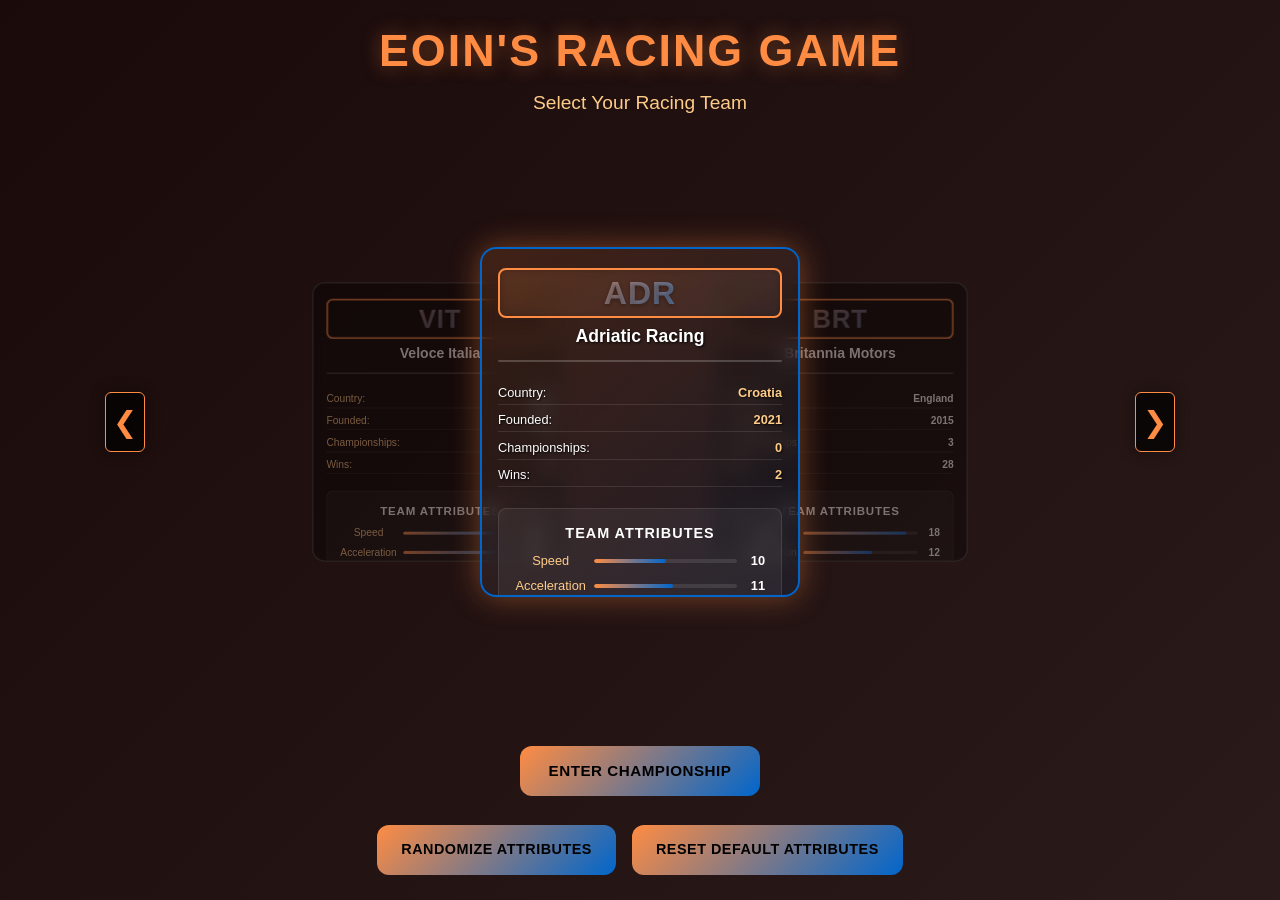
==== index.html @ 9d5aa74a "Fit time trial best-time rows inside the standings rail on desktop Co-Authored-By: Devin AI <1582432" ====
<!DOCTYPE html>
<html lang="en">
  <head>
    <meta charset="UTF-8" />
    <meta name="viewport" content="width=device-width, initial-scale=1.0, viewport-fit=cover" />
    <title>Eoin's Racing Game - Formula Style Racing Simulation</title>
    
    <!-- Primary Meta Tags -->
    <meta name="title" content="Eoin's Racing Game - Formula Style Racing Simulation">
    <meta name="description" content="Experience thrilling Formula-style racing with team selection, dynamic weather, advanced physics, and competitive AI. Race against the clock or challenge other teams in this HTML5 racing simulation.">
    <meta name="keywords" content="racing game, formula racing, html5 game, browser game, team racing, simulation, arcade racing, motorsport game, racing simulation">
    <meta name="author" content="Eoin Fitzsimons">
    <meta name="language" content="English">
    <meta name="robots" content="index, follow">
    <meta name="revisit-after" content="7 days">
    <meta name="generator" content="HTML5">
    <meta name="theme-color" content="#0a0e2e">
    <meta name="mobile-web-app-capable" content="yes">
    <meta name="apple-mobile-web-app-capable" content="yes">
    <meta name="apple-mobile-web-app-status-bar-style" content="black-translucent">
    
    <!-- Open Graph / Facebook -->
    <meta property="og:type" content="website">
    <meta property="og:url" content="https://eoinfitzsimons.github.io/Eoin-s-Racing-Game/">
    <meta property="og:title" content="Eoin's Racing Game - Formula Style Racing Simulation">
    <meta property="og:description" content="Experience thrilling Formula-style racing with team selection, dynamic weather, advanced physics, and competitive AI. Race against the clock or challenge other teams in this HTML5 racing simulation.">
    <meta property="og:image" content="https://eoinfitzsimons.github.io/Eoin-s-Racing-Game/preview.jpg">
    
    <!-- Twitter -->
    <meta property="twitter:card" content="summary_large_image">
    <meta property="twitter:url" content="https://eoinfitzsimons.github.io/Eoin-s-Racing-Game/">
    <meta property="twitter:title" content="Eoin's Racing Game - Formula Style Racing Simulation">
    <meta property="twitter:description" content="Experience thrilling Formula-style racing with team selection, dynamic weather, advanced physics, and competitive AI. Race against the clock or challenge other teams in this HTML5 racing simulation.">
    <meta property="twitter:image" content="https://eoinfitzsimons.github.io/Eoin-s-Racing-Game/preview.jpg">
    
    <!-- App/Game Info -->
    <meta name="game:category" content="Racing Simulation">
    <meta name="game:release_date" content="2025-07-08">
    <meta name="game:version" content="1.0.0">
    <meta name="game:features" content="Team Selection, Dynamic Weather, AI Opponents, Time Trial Mode, Leaderboards">
    
    <!-- Favicon -->
    <link rel="icon" href="data:image/svg+xml,%3Csvg xmlns='http://www.w3.org/2000/svg' viewBox='0 0 4 4'%3E%3Cpath fill='%23fff' d='M0 0h4v4H0z'/%3E%3Cpath d='M0 0h1v1H0zM2 0h1v1H2zM1 1h1v1H1zM3 1h1v1H3zM0 2h1v1H0zM2 2h1v1H2zM1 3h1v1H1zM3 3h1v1H3z'/%3E%3C/svg%3E">
    
    <!-- Preload and Performance -->
    <link rel="preconnect" href="https://fonts.googleapis.com">
    <link rel="preconnect" href="https://fonts.gstatic.com" crossorigin>
    <link href="https://fonts.googleapis.com/css2?family=Orbitron:wght@400;500;700&display=swap" rel="stylesheet">
    
    <style>
      * {
        margin: 0;
        padding: 0;
        box-sizing: border-box;
      }

      body {
        font-family: "Segoe UI", "Roboto", "Helvetica Neue", sans-serif;
        background: linear-gradient(
          135deg,
          var(--bg-primary, #0f0f23),
          var(--bg-secondary, #1a1a3a)
        );
        color: white;
        overflow: hidden;
      }

      :root {
        /* Default theme*/
        --primary-color: #1e41ff;
        --accent-color: #ff1801;
        --bg-primary: #0a0e2e;
        --bg-secondary: #1a1d3a;
        --text-primary: #ffffff;
        --text-secondary: #b8c5ff;
        --border-glow: rgba(30, 65, 255, 0.4);
      }

      .game-container {
        display: flex;
        flex-direction: column;
        align-items: center;
        justify-content: center;
        min-height: 100vh;
        position: relative;
      }

      #gameCanvas {
        border: 3px solid var(--primary-color);
        border-radius: 12px;
        box-shadow: 0 0 30px var(--border-glow);
        background: linear-gradient(45deg, #1a1a1a, #0d0d0d);
      }

      /* Team Selection Screen */
      .team-selection-screen {
        position: absolute;
        top: 0;
        left: 0;
        width: 100%;
        height: 100%;
        background: linear-gradient(
          135deg,
          var(--bg-primary),
          var(--bg-secondary)
        );
        display: flex;
        flex-direction: column;
        align-items: center;
        justify-content: center;
        z-index: 100;
      }

      .team-selection-title {
        font-size: 3.5rem;
        font-weight: 700;
        color: var(--primary-text-color, var(--primary-color));
        text-shadow: 0 0 20px var(--border-glow);
        margin-bottom: 1rem;
        letter-spacing: 2px;
      }

      .team-selection-subtitle {
        font-size: 1.4rem;
        color: var(--text-secondary);
        margin-bottom: 3rem;
        font-weight: 300;
      }

      .teams-grid {
        display: flex;
        align-items: center;
        justify-content: center;
        margin-bottom: 3rem;
        max-width: 1200px;
        width: 100%;
        position: relative;
        perspective: 1000px;
      }

      .team-carousel-container {
        position: relative;
        width: 100%;
        display: flex;
        align-items: center;
        justify-content: center;
      }

      .team-carousel {
        display: flex;
        align-items: center;
        justify-content: center;
        position: relative;
        width: 100%;
        height: 520px;
        max-width: 80%;
      }

      .team-card {
        background: linear-gradient(
          145deg,
          rgba(255, 255, 255, 0.05),
          rgba(255, 255, 255, 0.02)
        );
        border: 2px solid rgba(255, 255, 255, 0.1);
        border-radius: 16px;
        padding: 1.2rem 1rem;
        cursor: pointer;
        transition: all 0.5s cubic-bezier(0.4, 0, 0.2, 1);
        color: var(--text-primary, #ffffff);

        -webkit-backdrop-filter: blur(10px);
        backdrop-filter: blur(10px);
        width: 350px;
        height: 480px;
        text-align: center;
        position: absolute;
        overflow: hidden;
        transform-style: preserve-3d;
        display: flex;
        flex-direction: column;
        justify-content: space-between;
      }

      .team-card.active {
        transform: translateX(0) scale(1);
        opacity: 1;
        z-index: 3;
        border-color: var(--primary-color);
        box-shadow: 0 12px 40px rgba(0, 0, 0, 0.3),
          0 0 0 2px var(--primary-color);
        background: linear-gradient(
          145deg,
          var(--primary-color-transparent, rgba(var(--primary-color-rgb), 0.15)),
          var(--accent-color-transparent, rgba(var(--accent-color-rgb), 0.1))
        );
        color: var(--text-primary, #ffffff);
      }

      .team-card.prev {
        transform: translateX(-200px) scale(0.8);
        opacity: 0.4;
        z-index: 1;
      }

      .team-card.next {
        transform: translateX(200px) scale(0.8);
        opacity: 0.4;
        z-index: 1;
      }

      .team-card.hidden {
        transform: translateX(0) scale(0.5);
        opacity: 0;
        z-index: 0;
        pointer-events: none;
      }

      .team-card::before {
        content: "";
        position: absolute;
        top: 0;
        left: 0;
        right: 0;
        height: 4px;
        background: linear-gradient(
          90deg,
          var(--primary-color),
          var(--accent-color)
        );
        opacity: 0;
        transition: opacity 0.3s;
      }

      .team-card:hover {
        transform: translateY(-8px);
        border-color: var(--primary-color);
        box-shadow: 0 12px 40px rgba(0, 0, 0, 0.3),
          0 0 0 1px var(--primary-color);
      }

      .team-card:hover::before {
        opacity: 1;
      }

      .team-card.selected {
        border-color: var(--primary-color);
        background: linear-gradient(
          145deg,
          var(--primary-color-transparent, rgba(var(--primary-color-rgb), 0.2)),
          var(--accent-color-transparent, rgba(var(--accent-color-rgb), 0.15))
        );
        transform: translateY(-4px);
        box-shadow: 0 8px 32px rgba(0, 0, 0, 0.3);
        color: var(--text-primary, #ffffff);
      }

      .team-card.selected::before {
        opacity: 1;
      }

      .team-logo {
        font-size: 2rem;
        font-weight: 900;
        font-family: "Arial Black", "Impact", sans-serif;
        margin-bottom: 0.5rem;
        background: linear-gradient(
          135deg,
          var(--primary-color),
          var(--accent-color)
        );
        -webkit-background-clip: text;
        -webkit-text-fill-color: transparent;
        background-clip: text;
        color: transparent;
        text-shadow: 0 2px 4px rgba(0, 0, 0, 0.3);
        letter-spacing: 1px;
        border: 2px solid var(--primary-color);
        border-radius: 8px;
        padding: 0.5rem;
        background-color: rgba(255, 255, 255, 0.05);
        -webkit-backdrop-filter: blur(5px);
        backdrop-filter: blur(5px);
        position: relative;
        height: 50px;
        display: flex;
        align-items: center;
        justify-content: center;
      }

      .car-livery {
        width: 100%;
        height: 60px;
        background: linear-gradient(
          135deg,
          var(--primary-color),
          var(--accent-color)
        );
        border-radius: 8px;
        margin: 0.5rem 0;
        position: relative;
        overflow: hidden;
        border: 1px solid rgba(255, 255, 255, 0.2);
      }

      .car-livery::before {
        content: "";
        position: absolute;
        top: 20%;
        left: 10%;
        right: 10%;
        bottom: 20%;
        background: linear-gradient(
          90deg,
          rgba(255, 255, 255, 0.1) 0%,
          rgba(255, 255, 255, 0.3) 20%,
          rgba(255, 255, 255, 0.1) 40%,
          rgba(255, 255, 255, 0.3) 60%,
          rgba(255, 255, 255, 0.1) 100%
        );
        border-radius: 4px;
        animation: carShine 2s ease-in-out infinite;
      }

      @keyframes carShine {
        0%,
        100% {
          opacity: 0.7;
        }

        50% {
          opacity: 1;
        }
      }

      .team-facts {
        text-align: left;
        font-size: 0.8rem;
        line-height: 1.3;
        margin-top: 0.5rem;
        flex-grow: 1;
      }

      .team-facts .fact-row {
        display: flex;
        justify-content: space-between;
        margin: 0.3rem 0;
        padding: 0.15rem 0;
        border-bottom: 1px solid rgba(255, 255, 255, 0.1);
      }

      .team-facts .fact-label {
        color: var(--text-secondary);
        font-weight: 500;
      }

      .team-facts .fact-value {
        color: var(--text-primary);
        font-weight: 600;
      }

      .team-attributes {
        margin-top: 1rem;
        padding: 1rem;
        background: rgba(255, 255, 255, 0.05);
        border-radius: 8px;
        border: 1px solid rgba(255, 255, 255, 0.1);
      }

      .attributes-title {
        font-size: 0.9rem;
        font-weight: 600;
        color: var(--text-primary);
        margin-bottom: 0.8rem;
        text-align: center;
        text-transform: uppercase;
        letter-spacing: 1px;
      }

      .attribute-row {
        display: flex;
        justify-content: space-between;
        align-items: center;
        margin-bottom: 0.6rem;
        font-size: 0.8rem;
      }

      .attribute-name {
        color: var(--text-secondary);
        font-weight: 400;
        flex: 1;
      }

      .attribute-bar {
        flex: 2;
        height: 4px;
        background: rgba(255, 255, 255, 0.1);
        border-radius: 2px;
        margin: 0 0.5rem;
        overflow: hidden;
      }

      .attribute-fill {
        height: 100%;
        background: linear-gradient(90deg, var(--primary-color), var(--accent-color));
        border-radius: 2px;
        transition: width 0.3s ease;
      }

      .attribute-value {
        color: var(--text-primary);
        font-weight: 600;
        min-width: 20px;
        text-align: right;
      }

      .carousel-nav {
        position: relative;
        background: rgba(0, 0, 0, 0.7);
        border: 1px solid var(--primary-color);
        color: var(--primary-text-color, var(--primary-color));
        cursor: pointer;
        transition: all 0.3s;
        z-index: 50;
        font-size: 1.8rem;
        width: 40px;
        height: 60px;
        display: flex;
        align-items: center;
        justify-content: center;
        border-radius: 6px;
        box-shadow: 0 0 15px rgba(0, 0, 0, 0.3);
        margin: 0 20px;
      }

      .carousel-nav:hover {
        background: var(--primary-color);
        color: var(--bg-primary);
        transform: scale(1.1);
      }

      .carousel-nav.prev {
        border-top-left-radius: 6px;
        border-bottom-left-radius: 6px;
      }

      .carousel-nav.next {
        border-top-right-radius: 6px;
        border-bottom-right-radius: 6px;
      }

      .team-name {
        font-size: 1.1rem;
        font-weight: 600;
        margin-bottom: 0.3rem;
        color: var(--text-primary);
      }

      .team-description {
        font-size: 0.9rem;
        color: var(--text-secondary);
        font-weight: 300;
        line-height: 1.4;
      }

      .professional-btn {
        background: linear-gradient(
          135deg,
          var(--primary-color),
          var(--accent-color)
        );
        color: var(--on-gradient-text-color, white);
        border: none;
        padding: 1rem 2.5rem;
        font-size: 1.1rem;
        font-weight: 600;
        border-radius: 12px;
        cursor: pointer;
        transition: all 0.3s cubic-bezier(0.4, 0, 0.2, 1);
        letter-spacing: 0.5px;
        text-transform: uppercase;
        position: relative;
        overflow: hidden;
        margin: 1rem auto;
        display: block;
        text-align: center;
        line-height: 1.2;
        min-width: 200px;
        min-height: 50px;
        flex-shrink: 0;
        white-space: nowrap;
      }

      .professional-btn::before {
        content: "";
        position: absolute;
        top: 0;
        left: -100%;
        width: 100%;
        height: 100%;
        background: linear-gradient(
          90deg,
          transparent,
          rgba(255, 255, 255, 0.2),
          transparent
        );
        transition: left 0.5s;
      }

      .professional-btn:hover {
        transform: translateY(-2px);
        box-shadow: 0 8px 25px rgba(0, 0, 0, 0.3);
      }

      .professional-btn:hover::before {
        left: 100%;
      }

      .professional-btn:disabled {
        opacity: 0.6;
        cursor: not-allowed;
        transform: none;
      }

      .ui-overlay,
      .controls-info,
      .position-display {
        display: none;
      }

      .game-running .ui-overlay,
      .game-running .controls-info,
      .game-running .position-display {
        display: block;
      }

      /* Leaderboard is handled separately in JS */

      .ui-overlay {
        position: absolute;
        top: 20px;
        left: 20px;
        background: linear-gradient(
          145deg,
          rgba(0, 0, 0, 0.9),
          rgba(0, 0, 0, 0.8)
        );
        padding: 1.5rem;
        border-radius: 8px;
        border-left: 4px solid var(--primary-color);
        border-top: 1px solid rgba(255, 255, 255, 0.2);
        font-size: 1rem;
        z-index: 10;
        -webkit-backdrop-filter: blur(10px);
        backdrop-filter: blur(10px);
        box-shadow: 0 8px 32px rgba(0, 0, 0, 0.5);
        font-family: "Arial", "Helvetica", sans-serif;
        font-weight: 500;
      }

      .ui-item {
        margin-bottom: 0.8rem;
        display: flex;
        justify-content: space-between;
        min-width: 180px;
        align-items: center;
        padding: 0.2rem 0;
        border-bottom: 1px solid rgba(255, 255, 255, 0.1);
      }

      .ui-item:last-child {
        border-bottom: none;
      }

      .ui-item span:first-child {
        color: var(--text-secondary);
        font-weight: 400;
        text-transform: uppercase;
        font-size: 0.85rem;
        letter-spacing: 0.5px;
      }

      .ui-item span:last-child {
        color: var(--text-primary);
        font-weight: 700;
        font-size: 0.95rem;
      }

      .controls-info {
        position: absolute;
        bottom: 80px;
        left: 20px;
        background: linear-gradient(
          145deg,
          rgba(0, 0, 0, 0.9),
          rgba(0, 0, 0, 0.8)
        );
        padding: 1.5rem;
        border-radius: 8px;
        border-right: 4px solid var(--accent-color);
        border-top: 1px solid rgba(255, 255, 255, 0.2);
        font-size: 0.9rem;
        z-index: 10;
        -webkit-backdrop-filter: blur(10px);
        backdrop-filter: blur(10px);
        box-shadow: 0 8px 32px rgba(0, 0, 0, 0.5);
        font-family: "Arial", "Helvetica", sans-serif;
        font-weight: 500;
      }

      .start-screen {
        position: absolute;
        top: 0;
        left: 0;
        width: 100%;
        height: 100%;
        background: linear-gradient(
          135deg,
          var(--bg-primary),
          var(--bg-secondary)
        );
        display: flex;
        flex-direction: column;
        align-items: center;
        justify-content: flex-start;
        z-index: 100;
        padding: 1rem 2rem;
        box-sizing: border-box;
        overflow-y: auto;
      }

      .title {
        font-size: 3.5rem;
        font-weight: 700;
        color: var(--primary-text-color, var(--primary-color));
        text-shadow: 0 0 20px var(--border-glow);
        margin-bottom: 1rem;
        letter-spacing: 2px;
      }

      .start-instructions {
        background: linear-gradient(
          145deg,
          rgba(255, 255, 255, 0.05),
          rgba(255, 255, 255, 0.02)
        );
        border: 2px solid rgba(255, 255, 255, 0.1);
        border-radius: 16px;
        padding: 2rem;
        margin-top: 2rem;
        -webkit-backdrop-filter: blur(10px);
        backdrop-filter: blur(10px);
        text-align: center;
      }

      .start-instructions h3 {
        color: var(--primary-text-color, var(--primary-color));
        margin-bottom: 1rem;
        font-size: 1.3rem;
      }

      .start-instructions p {
        margin: 0.5rem 0;
        color: var(--text-secondary);
        font-size: 1rem;
      }
      
      /* Difficulty selector styles */
      .difficulty-selector {
        background: linear-gradient(
          145deg,
          rgba(255, 255, 255, 0.05),
          rgba(255, 255, 255, 0.02)
        );
        border: 2px solid rgba(255, 255, 255, 0.1);
        border-radius: 16px;
        padding: 1.5rem;
        margin-top: 1.5rem;
        -webkit-backdrop-filter: blur(10px);
        backdrop-filter: blur(10px);
        text-align: center;
        width: 90%;
        max-width: 500px;
      }
      
      .difficulty-selector h3 {
        color: var(--primary-text-color, var(--primary-color));
        margin-bottom: 1rem;
        font-size: 1.3rem;
      }
      
      .difficulty-buttons {
        display: flex;
        justify-content: space-between;
        margin-bottom: 1rem;
      }
      
      .difficulty-btn {
        flex: 1;
        padding: 0.6rem 0.5rem;
        margin: 0 0.5rem;
        background-color: rgba(255, 255, 255, 0.1);
        color: var(--text-primary);
        border: 1px solid rgba(255, 255, 255, 0.2);
        border-radius: 8px;
        cursor: pointer;
        transition: all 0.2s ease;
        font-weight: bold;
      }
      
      .difficulty-btn:hover {
        background-color: rgba(255, 255, 255, 0.15);
        border-color: var(--primary-color);
      }
      
      .difficulty-btn.active {
        background-color: var(--primary-color);
        border-color: var(--primary-color);
        box-shadow: 0 0 15px var(--border-glow);
        color: var(--on-primary-text-color, white);
      }
      
      .difficulty-description {
        color: var(--text-secondary);
        font-size: 0.9rem;
        margin-top: 0.5rem;
        min-height: 40px;
      }

      /* Weather selector styles - matches difficulty selector */
      .weather-selector {
        background: linear-gradient(
          145deg,
          rgba(255, 255, 255, 0.05),
          rgba(255, 255, 255, 0.02)
        );
        border: 2px solid rgba(255, 255, 255, 0.1);
        border-radius: 16px;
        padding: 1.5rem;
        margin-top: 1.5rem;
        -webkit-backdrop-filter: blur(10px);
        backdrop-filter: blur(10px);
        text-align: center;
        width: 90%;
        max-width: 500px;
      }

      .weather-selector h3 {
        color: var(--primary-text-color, var(--primary-color));
        margin-bottom: 1rem;
        font-size: 1.3rem;
      }

      .weather-buttons {
        display: flex;
        justify-content: space-between;
        margin-bottom: 1rem;
      }

      .weather-btn {
        flex: 1;
        padding: 0.6rem 0.5rem;
        margin: 0 0.5rem;
        background-color: rgba(255, 255, 255, 0.1);
        color: var(--text-primary);
        border: 1px solid rgba(255, 255, 255, 0.2);
        border-radius: 8px;
        cursor: pointer;
        transition: all 0.2s ease;
        font-weight: bold;
      }

      .weather-btn:hover {
        background-color: rgba(255, 255, 255, 0.15);
        border-color: var(--primary-color);
      }

      .weather-btn.active {
        background-color: var(--primary-color);
        border-color: var(--primary-color);
        box-shadow: 0 0 15px var(--border-glow);
        color: var(--on-primary-text-color, white);
      }

      /* Time Trial Mode Styles */
      .mode-selector {
        margin: 1rem 0 1.5rem 0;
        display: flex;
        justify-content: center;
        align-items: center;
      }

      .mode-buttons {
        display: flex;
        justify-content: center;
        gap: 1rem;
      }

      .mode-btn {
        padding: 0.75rem 1.5rem;
        font-size: 1rem;
        font-weight: bold;
        background-color: rgba(255, 255, 255, 0.1);
        color: var(--text-primary);
        border: 2px solid rgba(255, 255, 255, 0.3);
        border-radius: 8px;
        cursor: pointer;
        transition: all 0.3s ease;
        text-transform: uppercase;
        letter-spacing: 1px;
      }

      .mode-btn:hover {
        background-color: rgba(255, 255, 255, 0.15);
        border-color: var(--accent-color);
        transform: translateY(-2px);
      }

      .mode-btn.active {
        background-color: var(--primary-color);
        border-color: var(--primary-color);
        box-shadow: 0 0 20px var(--border-glow);
        color: var(--on-primary-text-color, white);
      }

      .time-trial-section {
        margin: 1rem 0;
        padding: 1rem;
        background-color: rgba(0, 0, 0, 0.3);
        border-radius: 8px;
        border: 1px solid rgba(255, 255, 255, 0.1);
      }

      .time-trial-section h3 {
        margin: 0 0 1rem 0;
        color: var(--accent-color);
        font-size: 1.1rem;
      }

      .time-trial-buttons {
        display: flex;
        gap: 0.5rem;
        margin-bottom: 1rem;
        justify-content: center;
        flex-wrap: wrap;
      }

      .time-trial-btn {
        padding: 0.5rem 1rem;
        font-size: 0.9rem;
        background-color: rgba(255, 255, 255, 0.1);
        color: var(--text-primary);
        border: 1px solid rgba(255, 255, 255, 0.2);
        border-radius: 6px;
        cursor: pointer;
        transition: all 0.2s ease;
        font-weight: 600;
        text-transform: uppercase;
        letter-spacing: 0.5px;
        min-width: 100px;
      }

      .time-trial-btn:hover {
        background-color: var(--accent-color);
        border-color: var(--accent-color);
        transform: translateY(-1px);
      }

      .time-trial-btn.primary {
        background: var(--primary-color);
        border-color: var(--primary-color);
        color: var(--on-primary-text-color, white);
      }

      .time-trial-btn.primary:hover {
        background: var(--accent-color);
        border-color: var(--accent-color);
      }

      .time-trial-btn.secondary {
        background: rgba(108, 117, 125, 0.8);
        border-color: #6c757d;
        color: white;
      }

      .time-trial-btn.secondary:hover {
        background: #6c757d;
        border-color: #6c757d;
      }

      .time-trial-btn.danger {
        background: #dc3545;
        border-color: #dc3545;
        color: white;
      }

      .time-trial-btn.danger:hover {
        background: #c82333;
        border-color: #c82333;
      }

      /* Responsive layout improvements for start screen */
      @media (max-height: 900px) {
        .start-screen {
          padding: 0.5rem 1.5rem;
        }
        
        .start-screen h1.title {
          font-size: 2.4rem;
          margin-bottom: 0.3rem;
        }
        
        .start-screen > p {
          margin-bottom: 0.8rem !important;
          font-size: 1.2rem;
        }
        
        .mode-selector {
          margin: 0.8rem 0 1rem 0;
        }
        
        .start-instructions,
        .difficulty-selector,
        .weather-selector,
        .time-trial-section {
          margin: 0.8rem 0;
          padding: 0.8rem;
        }
        
        .professional-btn {
          margin: 1rem auto 0.8rem auto;
          padding: 0.7rem 1.8rem;
          font-size: 0.95rem;
        }
        
        .time-trial-instructions {
          padding: 0.8rem;
          margin: 0.8rem 0;
        }
        
        .time-trial-instructions ul {
          padding-left: 1.5rem;
          margin: 0.5rem 0;
          list-style-position: inside;
        }
        
        .time-trial-instructions li {
          margin-bottom: 0.3rem;
        }
      }

      @media (max-height: 800px) {
        .start-screen h1.title {
          font-size: 2.2rem;
        }
        
        .start-screen > p {
          font-size: 1.1rem;
        }
        
        .start-instructions h3,
        .difficulty-selector h3,
        .weather-selector h3,
        .time-trial-section h3 {
          font-size: 1rem;
          margin-bottom: 0.6rem;
        }
        
        .start-instructions p {
          font-size: 0.9rem;
          margin: 0.3rem 0;
        }
        
        .time-trial-instructions {
          font-size: 0.85rem;
        }
      }

      /* Weather Description Styles */
      .weather-description {
        color: var(--text-secondary);
        font-size: 0.9rem;
        margin-top: 0.5rem;
        min-height: 40px;
      }

      .race-complete {
        position: absolute;
        top: 50%;
        left: 50%;
        transform: translate(-50%, -50%);
        background: linear-gradient(
          145deg,
          rgba(0, 0, 0, 0.95),
          rgba(0, 0, 0, 0.9)
        );
        padding: 2.5rem;
        border-radius: 20px;
        border: 3px solid var(--primary-color);
        text-align: center;
        z-index: 100;
        display: none;
        -webkit-backdrop-filter: blur(15px);
        backdrop-filter: blur(15px);
        box-shadow: 0 16px 64px rgba(0, 0, 0, 0.5);
        width: 450px;
        max-width: 90vw;
      }

      .position-display {
        position: absolute;
        top: 20px;
        right: 20px;
        background: linear-gradient(
          145deg,
          rgba(0, 0, 0, 0.9),
          rgba(0, 0, 0, 0.8)
        );
        padding: 1rem;
        border-radius: 8px;
        border-right: 4px solid var(--primary-color);
        border-top: 1px solid rgba(255, 255, 255, 0.2);
        z-index: 10;
        -webkit-backdrop-filter: blur(10px);
        backdrop-filter: blur(10px);
        box-shadow: 0 8px 32px rgba(0, 0, 0, 0.5);
        font-family: "Arial", "Helvetica", sans-serif;
        font-weight: 500;
        width: 260px;
        overflow: visible;
      }

      .position-item {
        margin: 0.6rem 0;
        font-size: 0.9rem;
        display: flex;
        align-items: center;
        padding: 0.3rem 0;
        border-bottom: 1px solid rgba(255, 255, 255, 0.1);
        height: 30px; /* Fixed height to prevent vertical growth */
        overflow: hidden;
        white-space: nowrap;
      }

      .position-item span {
        white-space: nowrap;
      }

      .position-item:last-child {
        border-bottom: none;
      }

      .player-pos {
        color: var(--primary-text-color, var(--primary-color));
        font-weight: 600;
      }

      .leaderboard {
        position: absolute;
        top: 50%;
        left: 50%;
        transform: translate(-50%, -50%);
        background: linear-gradient(
          145deg,
          rgba(0, 0, 0, 0.95),
          rgba(0, 0, 0, 0.9)
        );
        padding: 1.5rem;
        border-radius: 12px;
        border: 3px solid var(--accent-color);
        z-index: 100;
        width: 300px;
        -webkit-backdrop-filter: blur(10px);
        backdrop-filter: blur(10px);
        box-shadow: 0 8px 32px rgba(0, 0, 0, 0.5);
        font-family: "Arial", "Helvetica", sans-serif;
        font-weight: 500;
        display: none; /* Initially hidden, will be shown at end of race */
      }

      .leaderboard h3 {
        margin-bottom: 1rem;
        color: var(--primary-text-color, var(--primary-color));
        text-align: center;
        font-size: 1.2rem;
        font-weight: 600;
      }

      .leaderboard-entry {
        margin: 0.6rem 0;
        font-size: 0.85rem;
        display: flex;
        justify-content: space-between;
        padding: 0.5rem;
        border-radius: 8px;
        transition: background 0.2s;
        width: 100%;
        overflow: hidden;
        white-space: nowrap;
        height: 35px; /* Fixed height to prevent vertical growth */
      }

      .leaderboard-entry span:first-child {
        overflow: hidden;
        text-overflow: ellipsis;
        margin-right: 8px;
        flex: 1;
        max-width: 60%;
        white-space: nowrap;
      }

      .leaderboard-entry span:last-child {
        flex: 0 0 auto;
        white-space: nowrap;
      }

      .leaderboard-entry:hover {
        background: rgba(255, 255, 255, 0.05);
      }

      .current-record {
        background: var(--border-glow);
        border: 1px solid var(--primary-color);
        animation: glow 2s ease-in-out infinite alternate;
      }

      @keyframes glow {
        from {
          box-shadow: 0 0 5px var(--border-glow);
        }

        to {
          box-shadow: 0 0 15px var(--border-glow);
        }
      }

      .name-input-modal {
        position: absolute;
        top: 50%;
        left: 50%;
        transform: translate(-50%, -50%);
        background: linear-gradient(
          145deg,
          rgba(0, 0, 0, 0.95),
          rgba(0, 0, 0, 0.9)
        );
        padding: 2.5rem;
        border-radius: 20px;
        border: 3px solid var(--primary-color);
        text-align: center;
        z-index: 200;
        display: none;
        -webkit-backdrop-filter: blur(10px);
        backdrop-filter: blur(15px);
        box-shadow: 0 16px 64px rgba(0, 0, 0, 0.5);
      }

      .name-input {
        background: linear-gradient(
          145deg,
          rgba(255, 255, 255, 0.1),
          rgba(255, 255, 255, 0.05)
        );
        border: 2px solid var(--primary-color);
        color: var(--text-primary);
        padding: 1rem;
        margin: 1rem;
        border-radius: 12px;
        font-size: 1.1rem;
        text-align: center;
        -webkit-backdrop-filter: blur(10px);
        backdrop-filter: blur(10px);
        transition: all 0.3s;
      }

      .name-input:focus {
        outline: none;
        box-shadow: 0 0 20px var(--border-glow);
        border-color: var(--accent-color);
      }

      /* Professional Broadcast-Style Bottom Bar */
      .broadcast-bar {
        position: absolute;
        bottom: 0;
        left: 0;
        right: 0;
        height: 60px;
        background: linear-gradient(
          90deg,
          rgba(0, 0, 0, 0.95),
          rgba(0, 0, 0, 0.9),
          rgba(0, 0, 0, 0.95)
        );
        -webkit-backdrop-filter: blur(10px);
        backdrop-filter: blur(15px);
        border-top: 3px solid var(--primary-color);
        display: none;
        align-items: center;
        justify-content: space-between;
        padding: 0 2rem;
        z-index: 15;
        font-family: "Arial", "Helvetica", sans-serif;
        box-shadow: 0 -4px 20px rgba(0, 0, 0, 0.6);
      }

      .broadcast-section {
        display: flex;
        align-items: center;
        gap: 0.8rem;
        min-width: 120px;
      }

      .broadcast-label {
        color: var(--text-secondary);
        font-size: 0.7rem;
        font-weight: 600;
        text-transform: uppercase;
        letter-spacing: 1px;
        background: rgba(255, 255, 255, 0.1);
        padding: 0.2rem 0.6rem;
        border-radius: 4px;
        border: 1px solid rgba(255, 255, 255, 0.2);
      }

      .broadcast-value {
        color: var(--text-primary);
        font-size: 1.1rem;
        font-weight: 700;
        text-shadow: 0 1px 2px rgba(0, 0, 0, 0.5);
      }

      .broadcast-dot {
        width: 8px;
        height: 8px;
        background: #ff0000;
        border-radius: 50%;
        animation: livePulse 1.5s ease-in-out infinite;
      }

      @keyframes livePulse {
        0%,
        100% {
          opacity: 1;
          transform: scale(1);
        }

        50% {
          opacity: 0.6;
          transform: scale(1.2);
        }
      }

      /* Responsive Design and Layout Improvements */
      @media (max-width: 1600px) {
        .game-container {
          padding: 10px;
        }

        #gameCanvas {
          max-width: 90vw;
          max-height: 60vh;
          width: auto;
          height: auto;
        }

        .ui-overlay {
          top: 10px;
          left: 10px;
          font-size: 0.9rem;
          padding: 1rem;
        }

        .controls-info {
          bottom: 70px;
          left: 10px;
          font-size: 0.8rem;
          padding: 1rem;
        }

        .position-display {
          top: 10px;
          right: 10px;
          width: 200px;
        }

        .leaderboard {
          width: 350px;
        }
      }

      @media (max-width: 1400px) {
        #gameCanvas {
          width: auto;
          height: auto;
          max-width: 85vw;
          max-height: 55vh;
        }

        .title,
        .team-selection-title {
          font-size: 2.8rem;
        }

        .team-selection-subtitle {
          font-size: 1.2rem;
        }

        .team-card {
          width: 320px;
          height: 350px;
        }

        .carousel-nav {
          margin: 0 15px;
        }
      }

      @media (max-width: 1200px) {
        .game-container {
          min-height: 100vh;
          padding: 5px;
        }

        #gameCanvas {
          width: auto;
          height: auto;
          max-width: 90vw;
          max-height: 50vh;
        }

        .team-card {
          width: 280px;
          height: 320px;
          padding: 1.5rem 1rem;
        }

        .team-card.prev,
        .team-card.next {
          transform: translateX(-150px) scale(0.75);
        }

        .team-card.next {
          transform: translateX(150px) scale(0.75);
        }

        .carousel-nav {
          margin: 0 10px;
        }

        .ui-overlay,
        .controls-info,
        .position-display,
        .leaderboard {
          font-size: 0.8rem;
          padding: 0.8rem;
        }

        .broadcast-bar {
          height: 50px;
          padding: 0 1rem;
        }

        .broadcast-value {
          font-size: 1rem;
        }
      }

      /* Text contrast and readability optimizations */
      .ui-item span:first-child {
        color: var(--text-secondary);
        text-shadow: 1px 1px 2px rgba(0, 0, 0, 0.8);
      }

      .ui-item span:last-child {
        color: var(--text-primary);
        text-shadow: 1px 1px 2px rgba(0, 0, 0, 0.8);
      }

      .team-facts .fact-label {
        color: var(--text-secondary);
        text-shadow: 1px 1px 2px rgba(0, 0, 0, 0.8);
      }

      .team-facts .fact-value {
        color: var(--text-primary);
        text-shadow: 1px 1px 2px rgba(0, 0, 0, 0.8);
      }

      .team-name {
        text-shadow: 1px 1px 3px rgba(0, 0, 0, 0.9);
      }

      .broadcast-label {
        background: rgba(0, 0, 0, 0.8);
        color: var(--text-primary);
        text-shadow: 1px 1px 2px rgba(0, 0, 0, 0.9);
      }

      .broadcast-value {
        text-shadow: 2px 2px 4px rgba(0, 0, 0, 0.9);
      }

      /* Better panel backgrounds for readability */
      .ui-overlay,
      .controls-info,
      .position-display,
      .leaderboard {
        background: linear-gradient(
          145deg,
          rgba(0, 0, 0, 0.95),
          rgba(0, 0, 0, 0.9)
        );
        border: 1px solid rgba(255, 255, 255, 0.3);
      }

      .team-card {
        background: linear-gradient(
          145deg,
          rgba(0, 0, 0, 0.85),
          rgba(0, 0, 0, 0.75)
        );
        border: 2px solid rgba(255, 255, 255, 0.2);
      }

      .team-card.active {
        background: linear-gradient(
          145deg,
          rgba(0, 0, 0, 0.9),
          rgba(0, 0, 0, 0.8)
        );
        border: 2px solid var(--primary-color);
      }

      /* Very light liveries (e.g. white, yellow) tint the active card, so it needs dark text */
      .light-livery .team-card.active {
        --text-primary: #111111;
        --text-secondary: #333333;
        color: #111111;
      }

      .light-livery .team-card.active .team-logo {
        background: none;
        -webkit-text-fill-color: #111111;
        color: #111111;
      }

      /* Prevent horizontal overflow */
      body {
        overflow-x: hidden;
        max-width: 100vw;
      }

      .game-container {
        max-width: 100vw;
        overflow-x: hidden;
      }

      /* Better spacing for UI elements */
      .ui-overlay {
        min-width: 200px;
        max-width: 250px;
      }

      .controls-info {
        min-width: 180px;
        max-width: 220px;
      }

      /* HUD rails: telemetry and standings are part of the screen frame, not floating panels */
      .race-stage {
        display: flex;
        align-items: stretch;
        justify-content: center;
        max-width: 100%;
      }

      .hud-rail {
        display: none;
      }

      .game-running .hud-rail {
        display: flex;
        flex-direction: column;
        width: 240px;
        flex: 0 0 240px;
        box-sizing: border-box;
        padding: 1rem 1.1rem;
        gap: 1rem;
        background: linear-gradient(180deg, rgba(12, 12, 18, 0.98), rgba(5, 5, 9, 0.98));
        border: 3px solid var(--primary-color);
        box-shadow: 0 0 30px var(--border-glow);
        font-family: "Arial", "Helvetica", sans-serif;
        overflow: hidden;
      }

      .game-running .hud-rail-left {
        border-right: none;
        border-radius: 12px 0 0 12px;
      }

      .game-running .hud-rail-right {
        border-left: none;
        border-radius: 0 12px 12px 0;
      }

      .game-running #gameCanvas {
        border-radius: 0;
        box-shadow: none;
        max-width: calc(100vw - 520px);
        max-height: calc(100vh - 110px);
      }

      .hud-rail .ui-overlay,
      .hud-rail .controls-info,
      .hud-rail .position-display {
        position: static;
        width: auto;
        min-width: 0;
        max-width: none;
        padding: 0;
        background: none;
        border: none;
        border-radius: 0;
        box-shadow: none;
        -webkit-backdrop-filter: none;
        backdrop-filter: none;
        z-index: auto;
      }

      .hud-rail .controls-info {
        margin-top: auto;
        font-size: 0.8rem;
      }

      .hud-rail .controls-info p {
        margin: 0.25rem 0;
        color: var(--text-secondary);
      }

      .hud-rail .ui-item {
        min-width: 0;
        margin-bottom: 0.55rem;
      }

      .hud-rail .ui-item:empty {
        display: none;
      }

      .hud-rail .ui-item.speed-item {
        display: block;
        border-bottom: none;
        margin-bottom: 0.2rem;
      }

      .hud-rail .ui-item.speed-item span:first-child {
        display: block;
        font-size: 0.7rem;
        letter-spacing: 1px;
      }

      .hud-rail .ui-item.speed-item span:last-child {
        display: block;
        font-size: 2.1rem;
        line-height: 1.1;
        font-variant-numeric: tabular-nums;
        color: var(--primary-text-color, var(--primary-color));
        text-shadow: 0 0 12px var(--border-glow);
      }

      .hud-rail .position-display {
        flex: 1;
        min-height: 0;
        overflow-y: auto;
        scrollbar-width: thin;
      }

      .hud-rail .position-display > div {
        white-space: normal;
        max-width: 100%;
      }

      /* Time trial rows in the rail: shorten long names and drop the date so the time fits */
      .hud-rail .time-trial-item {
        gap: 4px;
      }

      .hud-rail .time-trial-item > span {
        flex-shrink: 0;
      }

      .hud-rail .time-trial-item .time-trial-name {
        flex: 1 1 auto;
        min-width: 0;
        overflow: hidden;
        text-overflow: ellipsis;
        white-space: nowrap;
      }

      .hud-rail .time-trial-item .time-trial-date {
        display: none;
      }

      .hud-rail .position-item[style*="center"] {
        display: block;
        height: auto;
        line-height: 1.4;
      }

      .hud-rail .position-item {
        margin: 0.15rem 0;
        height: 28px;
      }

      @media (max-width: 1200px) {
        .game-running .hud-rail {
          width: 200px;
          flex-basis: 200px;
          padding: 0.8rem;
        }

        .game-running #gameCanvas {
          max-width: calc(100vw - 440px);
        }

        /* Five standings columns share the narrower rail */
        .hud-rail .position-item {
          font-size: 0.72rem;
        }

        .hud-rail .position-item > span {
          min-width: 0;
          overflow: hidden;
          white-space: nowrap;
          text-overflow: ellipsis;
        }
      }

      /* Narrow screens (phones held upright): the rails would leave no room for the track, so the
         panels float over the canvas as they did before */
      @media (max-width: 900px) {
        .game-running .hud-rail {
          display: contents;
        }

        .game-running #gameCanvas {
          max-width: 90vw;
          max-height: 60vh;
          border-radius: 12px;
        }

        .hud-rail .ui-overlay,
        .hud-rail .position-display {
          position: absolute;
          z-index: 10;
          padding: 0.6rem;
          background: linear-gradient(145deg, rgba(0, 0, 0, 0.9), rgba(0, 0, 0, 0.8));
          border: 1px solid rgba(255, 255, 255, 0.3);
          border-radius: 8px;
        }

        .hud-rail .ui-overlay {
          top: 10px;
          left: 10px;
          max-width: 170px;
        }

        .hud-rail .position-display {
          top: 10px;
          right: 10px;
          width: 180px;
          overflow: visible;
        }

        .hud-rail .controls-info {
          display: none;
        }

        .hud-rail .ui-item.speed-item {
          display: flex;
          border-bottom: 1px solid rgba(255, 255, 255, 0.1);
          margin-bottom: 0;
        }

        .hud-rail .ui-item.speed-item span:first-child,
        .hud-rail .ui-item.speed-item span:last-child {
          display: inline;
          font-size: 0.75rem;
          line-height: inherit;
          color: var(--text-primary);
          text-shadow: none;
        }

        .hud-rail .ui-item.speed-item span:first-child {
          color: var(--text-secondary);
        }
      }

      /* Touch devices: on-screen driving controls */
      body {
        overscroll-behavior: none;
      }

      #gameCanvas {
        touch-action: none;
      }

      .touch-only {
        display: none;
      }

      .touch-device .touch-only {
        display: block;
      }

      .touch-device .keyboard-only,
      .touch-device .controls-info,
      .touch-device .broadcast-bar {
        display: none !important;
      }

      .touch-controls {
        display: none;
        position: fixed;
        inset: 0;
        z-index: 20;
        pointer-events: none;
        -webkit-user-select: none;
        user-select: none;
        -webkit-touch-callout: none;
      }

      .touch-device .game-running .touch-controls {
        display: block;
      }

      .touch-cluster {
        position: absolute;
        bottom: calc(14px + env(safe-area-inset-bottom));
        display: grid;
        gap: 10px;
      }

      .touch-steer {
        left: calc(14px + env(safe-area-inset-left));
        grid-template-columns: repeat(2, 84px);
        grid-template-rows: 84px;
      }

      .touch-pedals {
        right: calc(14px + env(safe-area-inset-right));
        grid-template-columns: 78px 84px;
        grid-template-rows: 64px 84px;
        grid-template-areas:
          "nitro throttle"
          "brake throttle";
      }

      .touch-btn {
        pointer-events: auto;
        touch-action: none;
        display: flex;
        align-items: center;
        justify-content: center;
        border-radius: 16px;
        border: 2px solid rgba(255, 255, 255, 0.4);
        background: rgba(0, 0, 0, 0.45);
        color: #ffffff;
        font: 700 0.75rem "Arial", "Helvetica", sans-serif;
        letter-spacing: 1px;
        -webkit-tap-highlight-color: transparent;
        transition: background 0.08s, transform 0.08s;
      }

      .touch-btn svg {
        width: 40px;
        height: 40px;
        fill: none;
        stroke: currentColor;
        stroke-width: 3;
        stroke-linecap: round;
        stroke-linejoin: round;
      }

      .touch-btn.pressed {
        background: rgba(255, 255, 255, 0.35);
        border-color: #ffffff;
        transform: scale(0.95);
      }

      .touch-throttle {
        grid-area: throttle;
        border-color: rgba(60, 220, 120, 0.85);
      }

      .touch-brake {
        grid-area: brake;
        border-color: rgba(255, 90, 90, 0.85);
      }

      .touch-nitro {
        grid-area: nitro;
        border-color: rgba(90, 170, 255, 0.85);
      }

      /* Landscape: prompt phones held upright to turn sideways */
      .rotate-prompt {
        display: none;
        position: fixed;
        inset: 0;
        z-index: 2000;
        flex-direction: column;
        align-items: center;
        justify-content: center;
        gap: 1rem;
        padding: 2rem;
        text-align: center;
        background: linear-gradient(135deg, var(--bg-primary), var(--bg-secondary));
        color: var(--text-primary);
      }

      .rotate-prompt h2 {
        color: var(--primary-text-color, var(--primary-color));
        font-size: 1.6rem;
        letter-spacing: 1px;
      }

      .rotate-prompt p {
        color: var(--text-secondary);
        line-height: 1.5;
      }

      .rotate-phone {
        width: 56px;
        height: 96px;
        margin-bottom: 1rem;
        border: 4px solid var(--text-primary);
        border-radius: 12px;
        animation: rotatePhone 2.4s ease-in-out infinite;
      }

      @keyframes rotatePhone {
        0%,
        25% {
          transform: rotate(0deg);
        }

        60%,
        100% {
          transform: rotate(-90deg);
        }
      }

      .rotate-dismiss {
        background: none;
        border: none;
        color: var(--text-secondary);
        text-decoration: underline;
        font-size: 0.95rem;
        padding: 0.5rem;
        cursor: pointer;
      }

      @media (orientation: portrait) and (max-width: 900px) {
        .touch-device:not(.rotate-dismissed) .rotate-prompt {
          display: flex;
        }
      }

      .landscape-btn {
        display: none;
      }

      .touch-device.fullscreen-supported .landscape-btn {
        display: inline-block;
      }

      :root:fullscreen .landscape-btn {
        display: none;
      }

      .start-screen .landscape-btn {
        margin: 0 auto 0.5rem auto;
      }

      .team-carousel {
        touch-action: pan-y;
      }

      /* Short landscape screens (phones): full-screen track with a compact HUD */
      @media (orientation: landscape) and (max-height: 540px) {
        .game-container {
          padding: 0;
          min-height: 100vh;
          min-height: 100dvh;
        }

        #gameCanvas {
          position: fixed;
          inset: 0;
          width: 100vw;
          height: 100vh;
          height: 100dvh;
          max-width: none;
          max-height: none;
          border: none;
          border-radius: 0;
          box-shadow: none;
        }

        .broadcast-bar,
        .controls-info {
          display: none !important;
        }

        .game-running .hud-rail {
          display: contents;
        }

        .game-running #gameCanvas {
          max-width: none;
          max-height: none;
        }

        .hud-rail .ui-overlay,
        .hud-rail .position-display {
          position: absolute;
          z-index: 10;
          background: linear-gradient(145deg, rgba(0, 0, 0, 0.9), rgba(0, 0, 0, 0.8));
          border: 1px solid rgba(255, 255, 255, 0.3);
        }

        .hud-rail .position-display {
          overflow: visible;
          width: 180px;
        }

        .hud-rail .ui-overlay {
          max-width: 170px;
        }

        .hud-rail .ui-item.speed-item {
          display: flex;
          border-bottom: 1px solid rgba(255, 255, 255, 0.1);
          margin-bottom: 0;
        }

        .hud-rail .ui-item.speed-item span:first-child,
        .hud-rail .ui-item.speed-item span:last-child {
          display: inline;
          font-size: 0.65rem;
          line-height: inherit;
          color: var(--text-primary);
          text-shadow: none;
        }

        .hud-rail .ui-item.speed-item span:first-child {
          color: var(--text-secondary);
        }

        .ui-overlay,
        .position-display {
          top: max(6px, env(safe-area-inset-top));
          padding: 0.35rem 0.6rem;
          font-size: 0.7rem;
          border-radius: 6px;
        }

        .ui-overlay {
          left: max(6px, env(safe-area-inset-left));
          min-width: 0;
          max-width: 170px;
        }

        .ui-overlay > div:first-child,
        .position-display > div:first-child {
          display: none;
        }

        .ui-item {
          min-width: 140px;
          margin-bottom: 0;
          padding: 0.05rem 0;
        }

        .ui-item span:first-child,
        .ui-item span:last-child {
          font-size: 0.65rem;
        }

        .position-display {
          right: max(6px, env(safe-area-inset-right));
          width: 180px;
        }

        .position-item {
          margin: 0;
          padding: 0;
          height: 18px;
          font-size: 0.68rem;
        }

        /* Time trial rows drop the date and shorten long names to fit */
        .time-trial-item {
          gap: 4px;
        }

        .time-trial-item > span {
          flex-shrink: 0;
        }

        .time-trial-item .time-trial-name {
          flex: 1 1 auto;
          min-width: 0;
          overflow: hidden;
          text-overflow: ellipsis;
        }

        .time-trial-item .time-trial-date {
          display: none !important;
        }

        /* Show the top five and the player's own row */
        .position-item:nth-child(n + 6):not(.player-pos) {
          display: none;
        }

        #ghostingIndicator {
          top: max(6px, env(safe-area-inset-top)) !important;
          padding: 3px 8px !important;
          font-size: 10px !important;
        }

        .team-selection-screen {
          justify-content: flex-start;
          overflow-y: auto;
          padding: 0.5rem 1rem 1rem;
        }

        .team-selection-title {
          font-size: 1.6rem;
          margin-bottom: 0.2rem;
        }

        .team-selection-subtitle {
          font-size: 0.9rem;
          margin-bottom: 0.4rem;
        }

        .teams-grid {
          zoom: 0.5;
          margin-bottom: 0.5rem;
        }

        .start-screen h1.title {
          font-size: 1.6rem;
        }

        .race-complete,
        .name-input-modal,
        .leaderboard {
          max-height: calc(100dvh - 16px);
          overflow-y: auto;
          padding: 1rem;
        }
      }
    </style>
  </head>

  <body>
    <div class="game-container">
      <!-- Team Selection Screen -->
      <div class="team-selection-screen" id="teamSelectionScreen">
        <h1 class="team-selection-title">EOIN'S RACING GAME</h1>
        <p class="team-selection-subtitle">Select Your Racing Team</p>

        <div class="teams-grid">
          <div class="team-carousel-container">
            <button
              class="carousel-nav prev"
              type="button"
              onclick="previousTeam()"
              onkeydown="if(event.key==='Enter'||event.key===' '){previousTeam();event.preventDefault();}"
              aria-label="Previous Team"
            >
              &#10094;
            </button>

            <div class="team-carousel">
              <!-- Croatian Team - 1 -->
              <div class="team-card active" data-team="adriatic_racing">
                <div class="team-logo">ADR</div>
                <div class="team-name">Adriatic Racing</div>
                <div class="car-livery"></div>
                <div class="team-facts">
                  <div class="fact-row">
                    <span class="fact-label">Country:</span>
                    <span class="fact-value">Croatia</span>
                  </div>
                  <div class="fact-row">
                    <span class="fact-label">Founded:</span>
                    <span class="fact-value">2021</span>
                  </div>
                  <div class="fact-row">
                    <span class="fact-label">Championships:</span>
                    <span class="fact-value">0</span>
                  </div>
                  <div class="fact-row">
                    <span class="fact-label">Wins:</span>
                    <span class="fact-value">2</span>
                  </div>
                </div>
              </div>

              <!-- English Team - 2 -->
              <div class="team-card hidden" data-team="britannia_motors">
                <div class="team-logo">BRT</div>
                <div class="team-name">Britannia Motors</div>
                <div class="car-livery"></div>
                <div class="team-facts">
                  <div class="fact-row">
                    <span class="fact-label">Country:</span>
                    <span class="fact-value">England</span>
                  </div>
                  <div class="fact-row">
                    <span class="fact-label">Founded:</span>
                    <span class="fact-value">2015</span>
                  </div>
                  <div class="fact-row">
                    <span class="fact-label">Championships:</span>
                    <span class="fact-value">3</span>
                  </div>
                  <div class="fact-row">
                    <span class="fact-label">Wins:</span>
                    <span class="fact-value">28</span>
                  </div>
                </div>
              </div>

              <!-- Chinese Team - 3 -->
              <div class="team-card hidden" data-team="celestial_motors">
                <div class="team-logo">CEM</div>
                <div class="team-name">Celestial Motors</div>
                <div class="car-livery"></div>
                <div class="team-facts">
                  <div class="fact-row">
                    <span class="fact-label">Country:</span>
                    <span class="fact-value">China</span>
                  </div>
                  <div class="fact-row">
                    <span class="fact-label">Founded:</span>
                    <span class="fact-value">2018</span>
                  </div>
                  <div class="fact-row">
                    <span class="fact-label">Championships:</span>
                    <span class="fact-value">0</span>
                  </div>
                  <div class="fact-row">
                    <span class="fact-label">Wins:</span>
                    <span class="fact-value">4</span>
                  </div>
                </div>
              </div>

              <!-- Welsh Team - 4 -->
              <div class="team-card hidden" data-team="dragon_force">
                <div class="team-logo">DFM</div>
                <div class="team-name">Dragon Force Motorsport</div>
                <div class="car-livery"></div>
                <div class="team-facts">
                  <div class="fact-row">
                    <span class="fact-label">Country:</span>
                    <span class="fact-value">Wales</span>
                  </div>
                  <div class="fact-row">
                    <span class="fact-label">Founded:</span>
                    <span class="fact-value">2016</span>
                  </div>
                  <div class="fact-row">
                    <span class="fact-label">Championships:</span>
                    <span class="fact-value">1</span>
                  </div>
                  <div class="fact-row">
                    <span class="fact-label">Wins:</span>
                    <span class="fact-value">8</span>
                  </div>
                </div>
              </div>

              <!-- Irish Team - 5 -->
              <div class="team-card hidden" data-team="emerald_isle">
                <div class="team-logo">EIR</div>
                <div class="team-name">Emerald Isle Racing</div>
                <div class="car-livery"></div>
                <div class="team-facts">
                  <div class="fact-row">
                    <span class="fact-label">Country:</span>
                    <span class="fact-value">Ireland</span>
                  </div>
                  <div class="fact-row">
                    <span class="fact-label">Founded:</span>
                    <span class="fact-value">2018</span>
                  </div>
                  <div class="fact-row">
                    <span class="fact-label">Championships:</span>
                    <span class="fact-value">2</span>
                  </div>
                  <div class="fact-row">
                    <span class="fact-label">Wins:</span>
                    <span class="fact-value">15</span>
                  </div>
                </div>
              </div>

              <!-- Scottish Team - 6 -->
              <div class="team-card hidden" data-team="highland_racing">
                <div class="team-logo">HRT</div>
                <div class="team-name">Highland Racing Team</div>
                <div class="car-livery"></div>
                <div class="team-facts">
                  <div class="fact-row">
                    <span class="fact-label">Country:</span>
                    <span class="fact-value">Scotland</span>
                  </div>
                  <div class="fact-row">
                    <span class="fact-label">Founded:</span>
                    <span class="fact-value">2020</span>
                  </div>
                  <div class="fact-row">
                    <span class="fact-label">Championships:</span>
                    <span class="fact-value">0</span>
                  </div>
                  <div class="fact-row">
                    <span class="fact-label">Wins:</span>
                    <span class="fact-value">3</span>
                  </div>
                </div>
              </div>

              <!-- Spanish Team - 7 -->
              <div class="team-card hidden" data-team="iberian_speed">
                <div class="team-logo">IBS</div>
                <div class="team-name">Iberian Speed</div>
                <div class="car-livery"></div>
                <div class="team-facts">
                  <div class="fact-row">
                    <span class="fact-label">Country:</span>
                    <span class="fact-value">Spain</span>
                  </div>
                  <div class="fact-row">
                    <span class="fact-label">Founded:</span>
                    <span class="fact-value">2019</span>
                  </div>
                  <div class="fact-row">
                    <span class="fact-label">Championships:</span>
                    <span class="fact-value">0</span>
                  </div>
                  <div class="fact-row">
                    <span class="fact-label">Wins:</span>
                    <span class="fact-value">5</span>
                  </div>
                </div>
              </div>

              <!-- German Team - 8 -->
              <div class="team-card hidden" data-team="kaiser_motorsport">
                <div class="team-logo">KMS</div>
                <div class="team-name">Kaiser Motorsport</div>
                <div class="car-livery"></div>
                <div class="team-facts">
                  <div class="fact-row">
                    <span class="fact-label">Country:</span>
                    <span class="fact-value">Germany</span>
                  </div>
                  <div class="fact-row">
                    <span class="fact-label">Founded:</span>
                    <span class="fact-value">2014</span>
                  </div>
                  <div class="fact-row">
                    <span class="fact-label">Championships:</span>
                    <span class="fact-value">4</span>
                  </div>
                  <div class="fact-row">
                    <span class="fact-label">Wins:</span>
                    <span class="fact-value">35</span>
                  </div>
                </div>
              </div>

              <!-- US Team - 9 -->
              <div class="team-card hidden" data-team="liberty_racing">
                <div class="team-logo">LBR</div>
                <div class="team-name">Liberty Racing</div>
                <div class="car-livery"></div>
                <div class="team-facts">
                  <div class="fact-row">
                    <span class="fact-label">Country:</span>
                    <span class="fact-value">USA</span>
                  </div>
                  <div class="fact-row">
                    <span class="fact-label">Founded:</span>
                    <span class="fact-value">2012</span>
                  </div>
                  <div class="fact-row">
                    <span class="fact-label">Championships:</span>
                    <span class="fact-value">1</span>
                  </div>
                  <div class="fact-row">
                    <span class="fact-label">Wins:</span>
                    <span class="fact-value">9</span>
                  </div>
                </div>
              </div>

              <!-- Indian Team - 10 -->
              <div class="team-card hidden" data-team="maharaja_motors">
                <div class="team-logo">MHJ</div>
                <div class="team-name">Maharaja Motors</div>
                <div class="car-livery"></div>
                <div class="team-facts">
                  <div class="fact-row">
                    <span class="fact-label">Country:</span>
                    <span class="fact-value">India</span>
                  </div>
                  <div class="fact-row">
                    <span class="fact-label">Founded:</span>
                    <span class="fact-value">2020</span>
                  </div>
                  <div class="fact-row">
                    <span class="fact-label">Championships:</span>
                    <span class="fact-value">0</span>
                  </div>
                  <div class="fact-row">
                    <span class="fact-label">Wins:</span>
                    <span class="fact-value">1</span>
                  </div>
                </div>
              </div>

              <!-- Japanese Team - 11 -->
              <div class="team-card hidden" data-team="rising_sun">
                <div class="team-logo">RSM</div>
                <div class="team-name">Rising Sun Motors</div>
                <div class="car-livery"></div>
                <div class="team-facts">
                  <div class="fact-row">
                    <span class="fact-label">Country:</span>
                    <span class="fact-value">Japan</span>
                  </div>
                  <div class="fact-row">
                    <span class="fact-label">Founded:</span>
                    <span class="fact-value">2016</span>
                  </div>
                  <div class="fact-row">
                    <span class="fact-label">Championships:</span>
                    <span class="fact-value">0</span>
                  </div>
                  <div class="fact-row">
                    <span class="fact-label">Wins:</span>
                    <span class="fact-value">6</span>
                  </div>
                </div>
              </div>

              <!-- Brazilian Team - 12 -->
              <div class="team-card hidden" data-team="samba_racing">
                <div class="team-logo">SRT</div>
                <div class="team-name">Samba Racing Team</div>
                <div class="car-livery"></div>
                <div class="team-facts">
                  <div class="fact-row">
                    <span class="fact-label">Country:</span>
                    <span class="fact-value">Brazil</span>
                  </div>
                  <div class="fact-row">
                    <span class="fact-label">Founded:</span>
                    <span class="fact-value">2011</span>
                  </div>
                  <div class="fact-row">
                    <span class="fact-label">Championships:</span>
                    <span class="fact-value">2</span>
                  </div>
                  <div class="fact-row">
                    <span class="fact-label">Wins:</span>
                    <span class="fact-value">22</span>
                  </div>
                </div>
              </div>

              <!-- Romanian Team - 13 -->
              <div class="team-card hidden" data-team="regina_curse">
                <div class="team-logo">RGC</div>
                <div class="team-name">Regina Curse</div>
                <div class="car-livery"></div>
                <div class="team-facts">
                  <div class="fact-row">
                    <span class="fact-label">Country:</span>
                    <span class="fact-value">Romania</span>
                  </div>
                  <div class="fact-row">
                    <span class="fact-label">Founded:</span>
                    <span class="fact-value">2022</span>
                  </div>
                  <div class="fact-row">
                    <span class="fact-label">Championships:</span>
                    <span class="fact-value">0</span>
                  </div>
                  <div class="fact-row">
                    <span class="fact-label">Wins:</span>
                    <span class="fact-value">0</span>
                  </div>
                </div>
              </div>

              <!-- French Team - 14 -->
              <div class="team-card hidden" data-team="tricolore_racing">
                <div class="team-logo">TCR</div>
                <div class="team-name">Tricolore Racing</div>
                <div class="car-livery"></div>
                <div class="team-facts">
                  <div class="fact-row">
                    <span class="fact-label">Country:</span>
                    <span class="fact-value">France</span>
                  </div>
                  <div class="fact-row">
                    <span class="fact-label">Founded:</span>
                    <span class="fact-value">2017</span>
                  </div>
                  <div class="fact-row">
                    <span class="fact-label">Championships:</span>
                    <span class="fact-value">1</span>
                  </div>
                  <div class="fact-row">
                    <span class="fact-label">Wins:</span>
                    <span class="fact-value">12</span>
                  </div>
                </div>
              </div>

              <!-- Venezuelan Team - 15 -->
              <div class="team-card hidden" data-team="velocidad_venezuela">
                <div class="team-logo">VVR</div>
                <div class="team-name">Velocidad Venezuela</div>
                <div class="car-livery"></div>
                <div class="team-facts">
                  <div class="fact-row">
                    <span class="fact-label">Country:</span>
                    <span class="fact-value">Venezuela</span>
                  </div>
                  <div class="fact-row">
                    <span class="fact-label">Founded:</span>
                    <span class="fact-value">2021</span>
                  </div>
                  <div class="fact-row">
                    <span class="fact-label">Championships:</span>
                    <span class="fact-value">0</span>
                  </div>
                  <div class="fact-row">
                    <span class="fact-label">Wins:</span>
                    <span class="fact-value">1</span>
                  </div>
                </div>
              </div>

              <!-- Italian Team - 16 -->
              <div class="team-card hidden" data-team="veloce_italia">
                <div class="team-logo">VIT</div>
                <div class="team-name">Veloce Italia</div>
                <div class="car-livery"></div>
                <div class="team-facts">
                  <div class="fact-row">
                    <span class="fact-label">Country:</span>
                    <span class="fact-value">Italy</span>
                  </div>
                  <div class="fact-row">
                    <span class="fact-label">Founded:</span>
                    <span class="fact-value">2013</span>
                  </div>
                  <div class="fact-row">
                    <span class="fact-label">Championships:</span>
                    <span class="fact-value">2</span>
                  </div>
                  <div class="fact-row">
                    <span class="fact-label">Wins:</span>
                    <span class="fact-value">18</span>
                  </div>
                </div>
              </div>
            </div>

            <button
              class="carousel-nav next"
              type="button"
              onclick="nextTeam()"
              onkeydown="if(event.key==='Enter'||event.key===' '){nextTeam();event.preventDefault();}"
              aria-label="Next Team"
              tabindex="0"
            >
              &#10095;
            </button>
          </div>
        </div>

        <button
          class="professional-btn"
          id="proceedToRaceBtn"
          onclick="proceedToRace()"
          disabled
        >
          Enter Championship
        </button>
        
        <div style="display: flex; justify-content: center; margin-top: 1rem;">
          <button
            class="professional-btn"
            style="font-size: 0.9rem; padding: 0.7rem 1.5rem; min-width: 150px; margin: 0 0.5rem;"
            onclick="randomizeTeamAttributes()"
          >
            Randomize Attributes
          </button>
          <button
            class="professional-btn"
            style="font-size: 0.9rem; padding: 0.7rem 1.5rem; min-width: 150px; margin: 0 0.5rem;"
            onclick="resetTeamAttributes()"
          >
            Reset Default Attributes
          </button>
        </div>
      </div>

      <!-- Start/Race Screen -->
      <div class="start-screen" id="startScreen" style="display: none">
        <h1 class="title">EOIN'S RACING GAME</h1>
        
        <!-- Game Mode Selector -->
        <div class="mode-selector">
          <div class="mode-buttons">
            <button class="mode-btn active" onclick="setTimeTrialMode(false)" id="raceModeBtn">Race Mode</button>
            <button class="mode-btn" onclick="setTimeTrialMode(true)" id="timeTrialModeBtn">Time Trial</button>
          </div>
        </div>
        
        <button class="professional-btn" onclick="startRace()">
          START RACE
        </button>
        <button class="mode-btn landscape-btn" type="button" onclick="enterLandscapeFullscreen()">
          Full Screen
        </button>
        <button class="mode-btn sound-toggle" type="button" onclick="toggleSound()" aria-pressed="true">
          Sound: On
        </button>

        <!-- Time Trial Controls (hidden by default) -->
        <div id="timeTrialControls" style="display: none;">
          
          <!-- Time Trial Leaderboard -->
          <div class="time-trial-leaderboard">
            <h3>Time Trial Leaderboard</h3>
            <div class="time-trial-leaderboard-list" id="timeTrialLeaderboardList">
              <div class="time-trial-entry" style="text-align: center; color: var(--text-secondary);">
                Complete a time trial to see your best times here!
              </div>
            </div>
            <div class="time-trial-buttons" style="margin-top: 1rem;">
              <button class="time-trial-btn secondary" onclick="clearTimeTrialLeaderboard()">Clear Records</button>
              <button class="time-trial-btn primary" onclick="exportTimeTrialLeaderboard()">Export Records</button>
              <button class="time-trial-btn primary" onclick="importTimeTrialLeaderboard()">Import Records</button>
            </div>
          </div>
        </div>

        <div class="start-instructions" id="raceInstructions">
          <h3>Race Instructions</h3>
          <p class="keyboard-only"><strong>Controls:</strong> WASD or Arrow Keys to drive</p>
          <p class="keyboard-only"><strong>Boost:</strong> SPACE for Nitro</p>
          <p class="touch-only"><strong>Controls:</strong> steer with the arrows on the left, throttle and brake on the right</p>
          <p class="touch-only"><strong>Boost:</strong> hold NITRO</p>
          <p id="objectiveText">
            <strong>Objective:</strong> Complete 5 laps as fast as possible!
          </p>
          <p>Beat the competition and set new lap records!</p>
        </div>
        
        <div class="difficulty-selector">
          <h3>Select Difficulty</h3>
          <div class="difficulty-buttons">
            <button class="difficulty-btn" onclick="setDifficulty('easy')" id="easyBtn">Easy</button>
            <button class="difficulty-btn active" onclick="setDifficulty('medium')" id="mediumBtn">Medium</button>
            <button class="difficulty-btn" onclick="setDifficulty('hard')" id="hardBtn">Hard</button>
          </div>
          <div class="difficulty-description" id="difficultyDescription">
            Standard race settings. AI makes occasional mistakes. Collisions enabled.
          </div>
        </div>
        
        <div class="weather-selector">
          <h3>Select Weather Conditions</h3>
          <div class="weather-buttons">
            <button class="weather-btn active" onclick="setWeather('clear')" id="clearBtn">Clear</button>
            <button class="weather-btn" onclick="setWeather('rain')" id="rainBtn">Rain</button>
            <button class="weather-btn" onclick="setWeather('storm')" id="stormBtn">Storm</button>
          </div>
          <div class="weather-description" id="weatherDescription">
            Perfect racing conditions. Optimal grip and visibility.
          </div>
        </div>
      </div>

      <div class="race-stage">
        <aside class="hud-rail hud-rail-left">
      <div class="ui-overlay">
        <div
          style="
            color: var(--primary-text-color, var(--primary-color));
            font-weight: 700;
            margin-bottom: 1rem;
            text-transform: uppercase;
            letter-spacing: 1px;
            font-size: 0.9rem;
            border-bottom: 1px solid var(--primary-color);
            padding-bottom: 0.5rem;
          "
        >
          TELEMETRY
        </div>
        <div class="ui-item speed-item">
          <span>Speed:</span>
          <span id="speed">0</span>
        </div>
        <div class="ui-item">
          <span>Lap:</span>
          <span id="lap">1/3</span>
        </div>
        <div class="ui-item">
          <span>Time:</span>
          <span id="time">0:00</span>
        </div>
        <div class="ui-item">
          <span>Position:</span>
          <span id="position">1/8</span>
        </div>
        <div class="ui-item">
          <span>Nitro:</span>
          <div
            style="
              flex: 1;
              margin-left: 0.8rem;
              height: 10px;
              background: rgba(255, 255, 255, 0.3);
              border-radius: 5px;
              position: relative;
            "
          >
            <div
              id="nitroBar"
              style="
                height: 100%;
                background: linear-gradient(
                  90deg,
                  var(--primary-color),
                  var(--accent-color)
                );
                border-radius: 5px;
                width: 100%;
                transition: width 0.1s;
              "
            ></div>
          </div>
        </div>
        <div class="ui-item">
          <span>Tires:</span>
          <div
            style="
              flex: 1;
              margin-left: 0.8rem;
              height: 10px;
              background: rgba(255, 255, 255, 0.3);
              border-radius: 5px;
              position: relative;
            "
          >
            <div
              id="tireBar"
              style="
                height: 100%;
                background: rgb(0, 255, 0);
                border-radius: 5px;
                width: 100%;
                transition: width 0.2s, background 0.3s;
              "
            ></div>
          </div>
        </div>
        <div class="ui-item"></div>
        <div class="ui-item">
          <span>Damage:</span>
          <div
            style="
              flex: 1;
              margin-left: 0.8rem;
              height: 10px;
              background: rgba(255, 255, 255, 0.3);
              border-radius: 5px;
              position: relative;
            "
          >
            <div
              id="damageBar"
              style="
                height: 100%;
                background: linear-gradient(90deg, #ff4444, #ff8844);
                border-radius: 5px;
                width: 0%;
                transition: width 0.1s;
              "
            ></div>
          </div>
        </div>
      </div>

      <div class="controls-info">
        <div
          style="
            color: var(--accent-color);
            font-weight: 700;
            margin-bottom: 1rem;
            text-transform: uppercase;
            letter-spacing: 1px;
            font-size: 0.9rem;
            border-bottom: 1px solid var(--accent-color);
            padding-bottom: 0.5rem;
          "
        >
          CONTROLS
        </div>
        <p>W/↑ - Accelerate</p>
        <p>S/↓ - Brake</p>
        <p>A/← - Turn Left</p>
        <p>D/→ - Turn Right</p>
        <p>SPACE - Nitro Boost</p>
      </div>

        </aside>
        <canvas id="gameCanvas" width="1400" height="900"></canvas>
        <aside class="hud-rail hud-rail-right">
      <div class="position-display">
        <div
          style="
            color: var(--primary-text-color, var(--primary-color));
            font-weight: 700;
            margin-bottom: 1rem;
            text-transform: uppercase;
            letter-spacing: 1px;
            font-size: 0.9rem;
            border-bottom: 1px solid var(--primary-color);
            padding-bottom: 0.5rem;
          "
        >
          STANDINGS
        </div>
        <div id="positionList"></div>
      </div>

        </aside>
      </div>

      <div class="touch-controls" id="touchControls">
        <div class="touch-cluster touch-steer">
          <button type="button" class="touch-btn" data-control="ArrowLeft" aria-label="Steer left">
            <svg viewBox="0 0 24 24" aria-hidden="true"><path d="M15 4l-8 8 8 8" /></svg>
          </button>
          <button type="button" class="touch-btn" data-control="ArrowRight" aria-label="Steer right">
            <svg viewBox="0 0 24 24" aria-hidden="true"><path d="M9 4l8 8-8 8" /></svg>
          </button>
        </div>
        <div class="touch-cluster touch-pedals">
          <button type="button" class="touch-btn touch-nitro" data-control="Space">NITRO</button>
          <button type="button" class="touch-btn touch-brake" data-control="ArrowDown">BRAKE</button>
          <button type="button" class="touch-btn touch-throttle" data-control="ArrowUp">THROTTLE</button>
        </div>
      </div>

      <div class="rotate-prompt" id="rotatePrompt">
        <div class="rotate-phone" aria-hidden="true"></div>
        <h2>TURN YOUR PHONE SIDEWAYS</h2>
        <p>Eoin's Racing Game plays in landscape.<br />The race pauses until you turn your phone.</p>
        <button type="button" class="professional-btn landscape-btn" onclick="enterLandscapeFullscreen()">
          Play in Landscape
        </button>
        <button type="button" class="rotate-dismiss" onclick="dismissRotatePrompt()">Continue in portrait</button>
      </div>

      <!-- Professional Broadcast-Style Bottom Bar -->
      <div class="broadcast-bar">
        <div class="broadcast-section">
          <div class="broadcast-label">LIVE</div>
          <div class="broadcast-dot"></div>
        </div>
        <div class="broadcast-section">
          <div class="broadcast-label">LAP</div>
          <div class="broadcast-value" id="currentLapDisplay">1/3</div>
        </div>
        <div class="broadcast-section">
          <div class="broadcast-label">RACE TIME</div>
          <div class="broadcast-value" id="raceTimeDisplay">0:00.0</div>
        </div>
        <div class="broadcast-section">
          <div class="broadcast-label">POSITION</div>
          <div class="broadcast-value" id="positionDisplay">P1</div>
        </div>
        <div class="broadcast-section">
          <div class="broadcast-label">SPEED</div>
          <div class="broadcast-value" id="speedDisplay">0 KM/H</div>
        </div>
        <div class="broadcast-section">
          <div class="broadcast-label">CURR LAP</div>
          <div class="broadcast-value" id="currentLapTimeDisplay">0:00.000</div>
        </div>
        <div class="broadcast-section">
          <div class="broadcast-label">BEST LAP</div>
          <div class="broadcast-value" id="bestLapTimeDisplay">-:--:---</div>
        </div>
        <div class="broadcast-section">
          <div class="broadcast-label">LAP RECORD</div>
          <div class="broadcast-value" id="lapRecordDisplay">-:--:---</div>
        </div>
      </div>

      <div class="leaderboard">
        <div
          style="
            color: var(--accent-color);
            font-weight: 700;
            margin-bottom: 1rem;
            text-transform: uppercase;
            letter-spacing: 1px;
            font-size: 0.9rem;
            border-bottom: 1px solid var(--accent-color);
            padding-bottom: 0.5rem;
          "
        >
          RECORD TIMES
        </div>
        <div id="leaderboardList"></div>
      </div>

      <div class="name-input-modal" id="nameInputModal">
        <h2 style="color: var(--primary-text-color, var(--primary-color)); margin-bottom: 1rem">
          NEW RECORD
        </h2>
        <p style="margin-bottom: 1rem; color: var(--text-secondary)">
          Enter your name for the leaderboard:
        </p>
        <input
          type="text"
          id="playerNameInput"
          class="name-input"
          maxlength="12"
          placeholder="Your Name"
        />
        <div
          style="
            margin-top: 1.5rem;
            display: flex;
            gap: 1rem;
            justify-content: center;
          "
        >
          <button class="professional-btn" onclick="saveLeaderboardEntry()">
            SAVE TIME
          </button>
          <button class="professional-btn" onclick="skipLeaderboard()">
            SKIP
          </button>
        </div>
      </div>

      <div class="race-complete" id="raceComplete">
        <h2 style="color: var(--primary-text-color, var(--primary-color)); margin-bottom: 1rem">
          RACE COMPLETE
        </h2>
        <p style="font-size: 1.2rem; margin: 0.5rem 0">
          Final Position:
          <span
            id="finalPos"
            style="color: var(--accent-color); font-weight: bold"
          ></span>
        </p>
        <p style="font-size: 1.2rem; margin: 0.5rem 0">
          Total Time:
          <span
            id="finalTime"
            style="color: var(--text-primary); font-weight: bold"
          ></span>
        </p>
        <p style="font-size: 1.2rem; margin: 0.5rem 0">
          Best Lap:
          <span
            id="bestLapTime"
            style="color: var(--accent-color); font-weight: bold"
          ></span>
        </p>
        <p style="font-size: 1.2rem; margin: 0.5rem 0">
          Lap Record:
          <span
            id="lapRecordTime"
            style="color: var(--primary-text-color, var(--primary-color)); font-weight: bold"
          ></span>
        </p>
        <p
          id="newRecordText"
          style="
            color: var(--accent-color);
            font-weight: bold;
            display: none;
            margin: 1rem 0;
          "
        >
          NEW RECORD
        </p>

        <!-- Embedded Leaderboard -->
        <div
          style="
            margin: 1rem 0;
            max-height: 200px;
            overflow-y: auto;
            width: 100%;
          "
        >
          <div
            style="
              color: var(--accent-color);
              font-weight: 700;
              margin-bottom: 0.5rem;
              text-transform: uppercase;
              letter-spacing: 1px;
              font-size: 0.9rem;
              border-bottom: 1px solid var(--accent-color);
              padding-bottom: 0.5rem;
            "
          >
            RECORD TIMES
          </div>
          <div id="raceCompleteLeaderboard"></div>
        </div>

        <div
          style="
            margin-top: 1.5rem;
            display: flex;
            gap: 1rem;
            justify-content: center;
          "
        >
          <button class="professional-btn" onclick="restartRace()">
            RACE AGAIN
          </button>
          <button class="professional-btn" onclick="returnToTeamSelection()">
            CHANGE TEAM
          </button>
        </div>
      </div>

      <!-- Time Trial Complete Dialog -->
      <div class="race-complete" id="timeTrialComplete" style="display: none;">
        <h2 style="color: var(--primary-text-color, var(--primary-color)); margin-bottom: 1rem">
          TIME TRIAL COMPLETE
        </h2>
        <p style="font-size: 1.2rem; margin: 0.5rem 0">
          Lap Time:
          <span
            id="timeTrialLapTime"
            style="color: var(--accent-color); font-weight: bold"
          ></span>
        </p>
        <p
          id="timeTrialResult"
          style="
            color: var(--accent-color);
            font-weight: bold;
            font-size: 1.1rem;
            margin: 1rem 0;
          "
        ></p>

        <!-- Time Trial Leaderboard in Complete Screen -->
        <div class="time-trial-leaderboard" style="max-height: 250px; margin: 1rem 0;">
          <h3>Best Times</h3>
          <div class="time-trial-leaderboard-list" id="timeTrialCompleteLeaderboard" style="max-height: 180px;">
          </div>
        </div>

        <div class="time-trial-buttons" style="margin: 1rem 0; display: flex; gap: 0.5rem; justify-content: center; flex-wrap: wrap;">
          <button class="time-trial-btn primary" onclick="exportTimeTrialLap(bestTimeTrialLap)">Export Best Laps</button>
        </div>

        <div
          style="
            margin-top: 1.5rem;
            display: flex;
            gap: 1rem;
            justify-content: center;
          "
        >
          <button class="professional-btn" onclick="restartRace()">
            TRY AGAIN
          </button>
          <button class="professional-btn" onclick="returnToTeamSelection()">
            CHANGE TEAM
          </button>
        </div>
      </div>
    </div>

    <script>
      // Team themes configuration with high contrast
      const teamThemes = {
        // Croatian Team - Tangerine Tango with Azure accents
        adriatic_racing: {
          "--primary-color": "#FF8C42",
          "--primary-color-rgb": "255, 140, 66",
          "--accent-color": "#0066CC",
          "--accent-color-rgb": "0, 102, 204",
          "--primary-color-transparent": "rgba(255, 140, 66, 0.15)",
          "--accent-color-transparent": "rgba(0, 102, 204, 0.1)",
          "--bg-primary": "#1a0a0a",
          "--bg-secondary": "#2a1a1a",
          "--text-primary": "#ffffff",
          "--text-secondary": "#ffcc88",
          "--border-glow": "rgba(255, 140, 66, 0.4)",
        },
        // English Team - Midnight Blue with Silver accents
        britannia_motors: {
          "--primary-color": "#191970",
          "--primary-color-rgb": "25, 25, 112",
          "--accent-color": "#C0C0C0",
          "--accent-color-rgb": "192, 192, 192",
          "--primary-color-transparent": "rgba(25, 25, 112, 0.15)",
          "--accent-color-transparent": "rgba(192, 192, 192, 0.1)",
          "--bg-primary": "#0a0a1a",
          "--bg-secondary": "#1a1a2a",
          "--text-primary": "#ffffff",
          "--text-secondary": "#aaaaff",
          "--border-glow": "rgba(25, 25, 112, 0.4)",
        },
        // Chinese Team - Celadon with Gold accents
        celestial_motors: {
          "--primary-color": "#2fa889",
          "--primary-color-rgb": "47, 168, 137",
          "--accent-color": "#FFDF00",
          "--accent-color-rgb": "255, 223, 0",
          "--primary-color-transparent": "rgba(47, 168, 137, 0.15)",
          "--accent-color-transparent": "rgba(255, 223, 0, 0.1)",
          "--bg-primary": "#1a0a0a",
          "--bg-secondary": "#2a2a1a",
          "--text-primary": "#ffffff",
          "--text-secondary": "#88ffcc",
          "--border-glow": "rgba(47, 168, 137, 0.4)",
        },
        // Welsh Team - Burgundy with Gold accents
        dragon_force: {
          "--primary-color": "#8e2043",
          "--primary-color-rgb": "142, 32, 67",
          "--accent-color": "#FFD700",
          "--accent-color-rgb": "255, 215, 0",
          "--primary-color-transparent": "rgba(142, 32, 67, 0.15)",
          "--accent-color-transparent": "rgba(255, 215, 0, 0.1)",
          "--bg-primary": "#1a0a0a",
          "--bg-secondary": "#2a1a1a",
          "--text-primary": "#ffffff",
          "--text-secondary": "#ffaaaa",
          "--border-glow": "rgba(142, 32, 67, 0.4)",
        },
        // Irish Team - Shamrock with Amber accents
        emerald_isle: {
          "--primary-color": "#169873",
          "--primary-color-rgb": "22, 152, 115",
          "--accent-color": "#FF8C00",
          "--accent-color-rgb": "255, 140, 0",
          "--primary-color-transparent": "rgba(22, 152, 115, 0.15)",
          "--accent-color-transparent": "rgba(255, 140, 0, 0.1)",
          "--bg-primary": "#0a1a0a",
          "--bg-secondary": "#1a2a1a",
          "--text-primary": "#ffffff",
          "--text-secondary": "#88ff88",
          "--border-glow": "rgba(22, 152, 115, 0.4)",
        },
        // Scottish Team - Sapphire with White accents
        highland_racing: {
          "--primary-color": "#0F52BA",
          "--primary-color-rgb": "15, 82, 186",
          "--accent-color": "#FFFFFF",
          "--accent-color-rgb": "255, 255, 255",
          "--primary-color-transparent": "rgba(15, 82, 186, 0.15)",
          "--accent-color-transparent": "rgba(255, 255, 255, 0.1)",
          "--bg-primary": "#0a0a1a",
          "--bg-secondary": "#1a1a2a",
          "--text-primary": "#ffffff",
          "--text-secondary": "#88aaff",
          "--border-glow": "rgba(15, 82, 186, 0.4)",
        },
        // Spanish Team - Sienna with Amber accents
        iberian_speed: {
          "--primary-color": "#A0522D",
          "--primary-color-rgb": "160, 82, 45",
          "--accent-color": "#FFC400",
          "--accent-color-rgb": "255, 196, 0",
          "--primary-color-transparent": "rgba(160, 82, 45, 0.15)",
          "--accent-color-transparent": "rgba(255, 196, 0, 0.1)",
          "--bg-primary": "#0a0a0a",
          "--bg-secondary": "#2a1a1a",
          "--text-primary": "#ffffff",
          "--text-secondary": "#ffaaaa",
          "--border-glow": "rgba(160, 82, 45, 0.4)",
        },
        // German Team - Ghost White with Silver accents
        kaiser_motorsport: {
          "--primary-color": "#F7F7FF",
          "--primary-color-rgb": "247, 247, 255",
          "--accent-color": "#B3B3B3",
          "--accent-color-rgb": "179, 179, 179",
          "--primary-color-transparent": "rgba(247, 247, 255, 0.15)",
          "--accent-color-transparent": "rgba(179, 179, 179, 0.1)",
          "--bg-primary": "#1a0a0a",
          "--bg-secondary": "#2a1a1a",
          "--text-primary": "#000000",
          "--text-secondary": "#222222",
          "--border-glow": "rgba(247, 247, 255, 0.4)",
        },
        // US Team - Obsidian with Platinum accents
        liberty_racing: {
          "--primary-color": "#0d0d0d",
          "--primary-color-rgb": "13, 13, 13",
          "--accent-color": "#E5E4E2",
          "--accent-color-rgb": "229, 228, 226",
          "--primary-color-transparent": "rgba(13, 13, 13, 0.15)",
          "--accent-color-transparent": "rgba(229, 228, 226, 0.1)",
          "--bg-primary": "#0a0a1a",
          "--bg-secondary": "#1a1a2a",
          "--text-primary": "#ffffff",
          "--text-secondary": "#aaaaaa",
          "--border-glow": "rgba(13, 13, 13, 0.4)",
        },
        // Indian Team - Turmeric with Ivory accents
        maharaja_motors: {
          "--primary-color": "#ffa347",
          "--primary-color-rgb": "255, 163, 71",
          "--accent-color": "#FFFFF0",
          "--accent-color-rgb": "255, 255, 240",
          "--primary-color-transparent": "rgba(255, 163, 71, 0.15)",
          "--accent-color-transparent": "rgba(255, 255, 240, 0.1)",
          "--bg-primary": "#1a1a0a",
          "--bg-secondary": "#2a2a1a",
          "--text-primary": "#ffffff",
          "--text-secondary": "#ffcc88",
          "--border-glow": "rgba(255, 163, 71, 0.4)",
        },
        // Brazilian Team - Electric Lime with Canary accents
        samba_racing: {
          "--primary-color": "#42d653",
          "--primary-color-rgb": "66, 214, 83",
          "--accent-color": "#FEDD00",
          "--accent-color-rgb": "254, 221, 0",
          "--primary-color-transparent": "rgba(66, 214, 83, 0.15)",
          "--accent-color-transparent": "rgba(254, 221, 0, 0.1)",
          "--bg-primary": "#0a1a0a",
          "--bg-secondary": "#1a2a1a",
          "--text-primary": "#ffffff",
          "--text-secondary": "#88ff88",
          "--border-glow": "rgba(66, 214, 83, 0.4)",
        },
        // Romanian Team - Fuchsia with Lavender accents
        regina_curse: {
          "--primary-color": "#FF77BC",
          "--primary-color-rgb": "255, 119, 188",
          "--accent-color": "#E6E6FA",
          "--accent-color-rgb": "230, 230, 250",
          "--primary-color-transparent": "rgba(255, 119, 188, 0.15)",
          "--accent-color-transparent": "rgba(230, 230, 250, 0.1)",
          "--bg-primary": "#1a0a0a",
          "--bg-secondary": "#2a1a2a",
          "--text-primary": "#ffffff",
          "--text-secondary": "#ffaad5",
          "--border-glow": "rgba(255, 119, 188, 0.4)",
        },
        // French Team - Turquoise with Pearl accents
        tricolore_racing: {
          "--primary-color": "#30D5C8",
          "--primary-color-rgb": "48, 213, 200",
          "--accent-color": "#F0EAD6",
          "--accent-color-rgb": "240, 234, 214",
          "--primary-color-transparent": "rgba(48, 213, 200, 0.15)",
          "--accent-color-transparent": "rgba(240, 234, 214, 0.1)",
          "--bg-primary": "#0a0a1a",
          "--bg-secondary": "#1a1a2a",
          "--text-primary": "#ffffff",
          "--text-secondary": "#88ffee",
          "--border-glow": "rgba(48, 213, 200, 0.4)",
        },
        // Japanese Team - Ruby with Pearl accents
        rising_sun: {
          "--primary-color": "#E0115F",
          "--primary-color-rgb": "224, 17, 95",
          "--accent-color": "#FFFFFF",
          "--accent-color-rgb": "255, 255, 255",
          "--primary-color-transparent": "rgba(224, 17, 95, 0.15)",
          "--accent-color-transparent": "rgba(255, 255, 255, 0.1)",
          "--bg-primary": "#1a0a0a",
          "--bg-secondary": "#2a1a2a",
          "--text-primary": "#ffffff",
          "--text-secondary": "#ffaaaa",
          "--border-glow": "rgba(224, 17, 95, 0.4)",
        },
        // Venezuelan Team - Canary with Cerulean accents
        velocidad_venezuela: {
          "--primary-color": "#FFEF00",
          "--primary-color-rgb": "255, 239, 0",
          "--accent-color": "#007BA7",
          "--accent-color-rgb": "0, 123, 167",
          "--primary-color-transparent": "rgba(255, 239, 0, 0.15)",
          "--accent-color-transparent": "rgba(0, 123, 167, 0.1)",
          "--bg-primary": "#1a0a0a",
          "--bg-secondary": "#2a1a2a",
          "--text-primary": "#000000",
          "--text-secondary": "#222222",
          "--border-glow": "rgba(255, 239, 0, 0.4)",
        },
        // Italian Team - Royal Purple with Scarlet accents
        veloce_italia: {
          "--primary-color": "#7851A9",
          "--primary-color-rgb": "120, 81, 169",
          "--accent-color": "#FF2400",
          "--accent-color-rgb": "255, 36, 0",
          "--primary-color-transparent": "rgba(120, 81, 169, 0.15)",
          "--accent-color-transparent": "rgba(255, 36, 0, 0.1)",
          "--bg-primary": "#1a0a0a",
          "--bg-secondary": "#2a2a1a",
          "--text-primary": "#ffffff",
          "--text-secondary": "#ddaaff",
          "--border-glow": "rgba(120, 81, 169, 0.4)",
        },
      };

      let selectedTeam = null;
      let currentTeamIndex = 0;
      const teams = [
        "adriatic_racing",
        "britannia_motors",
        "celestial_motors",
        "dragon_force",
        "emerald_isle",
        "highland_racing",
        "iberian_speed",
        "kaiser_motorsport",
        "liberty_racing",
        "maharaja_motors",
        "rising_sun",
        "samba_racing",
        "regina_curse",
        "tricolore_racing",
        "velocidad_venezuela",
        "veloce_italia",
      ];

      // Team selection functionality
      function initializeTeamSelection() {
        updateCarousel();
        populateTeamAttributes();
      }

      function populateTeamAttributes() {
        const teamCards = document.querySelectorAll(".team-card");

        teamCards.forEach((card) => {
          const teamKey = card.getAttribute("data-team");
          const teamMapping = {
            emerald_isle: "Emerald Isle Racing",
            dragon_force: "Dragon Force Motorsport",
            highland_racing: "Highland Racing Team",
            britannia_motors: "Britannia Motors",
            tricolore_racing: "Tricolore Racing",
            kaiser_motorsport: "Kaiser Motorsport",
            iberian_speed: "Iberian Speed",
            veloce_italia: "Veloce Italia",
            adriatic_racing: "Adriatic Racing",
            liberty_racing: "Liberty Racing",
            rising_sun: "Rising Sun Motors",
            celestial_motors: "Celestial Motors",
            maharaja_motors: "Maharaja Motors",
            samba_racing: "Samba Racing Team",
            velocidad_venezuela: "Velocidad Venezuela",
            regina_curse: "Regina Curse",
          };

          const teamName = teamMapping[teamKey];
          const teamData = aiTeams.find((team) => team.name === teamName);

          if (teamData) {
            // Add attributes container if it doesn't exist
            let attributesContainer = card.querySelector(".team-attributes");
            if (!attributesContainer) {
              attributesContainer = document.createElement("div");
              attributesContainer.className = "team-attributes";
              card.appendChild(attributesContainer);
            }

            // Create attributes HTML
            const attributeNames = {
              speed: "Speed",
              acceleration: "Acceleration",
              handling: "Handling",
              braking: "Braking",
              reliability: "Reliability",
              tireManagement: "Tire Mgmt",
            };

            let attributesHTML =
              '<div class="attributes-title">Team Attributes</div>';

            Object.entries(attributeNames).forEach(([key, displayName]) => {
              const value = teamData.attributes[key];
              const percentage = (value / 20) * 100; // Scale to 0-100%

              attributesHTML += `
                            <div class="attribute-row">
                                <span class="attribute-name">${displayName}</span>
                                <div class="attribute-bar">
                                    <div class="attribute-fill" style="width: ${percentage}%"></div>
                                </div>
                                <span class="attribute-value">${value}</span>
                            </div>
                        `;
            });

            attributesContainer.innerHTML = attributesHTML;
          }
        });
      }

      function updateCarousel() {
        const teamCards = document.querySelectorAll(".team-card");
        const currentTeam = teams[currentTeamIndex];

        teamCards.forEach((card) => {
          const cardTeam = card.getAttribute("data-team");
          card.classList.remove("active", "prev", "next", "hidden");
          
          // Reset any custom styling from previous selections
          card.style.background = "";
          card.style.color = "";
          card.style.borderColor = "";
          card.style.boxShadow = "";
          
          // Reset any custom text styling
          const textElements = card.querySelectorAll(".team-name, .fact-label, .fact-value, .attributes-title, .attribute-name, .attribute-value");
          textElements.forEach(element => {
            element.style.color = "";
          });

          if (cardTeam === currentTeam) {
            card.classList.add("active");
          } else if (
            cardTeam ===
            teams[(currentTeamIndex - 1 + teams.length) % teams.length]
          ) {
            card.classList.add("prev");
          } else if (
            cardTeam === teams[(currentTeamIndex + 1) % teams.length]
          ) {
            card.classList.add("next");
          } else {
            card.classList.add("hidden");
          }
        });

        // Apply theme of current team
        applyTeamTheme(currentTeam);

        // Auto-select the current team
        selectCurrentTeam();

        // Update attributes display
        populateTeamAttributes();
      }

      function nextTeam() {
        currentTeamIndex = (currentTeamIndex + 1) % teams.length;
        updateCarousel();
      }

      function previousTeam() {
        currentTeamIndex = (currentTeamIndex - 1 + teams.length) % teams.length;
        updateCarousel();
      }

      function selectCurrentTeam() {
        selectedTeam = teams[currentTeamIndex];
        document.getElementById("proceedToRaceBtn").disabled = false;

        // Add selection visual feedback
        const activeCard = document.querySelector(".team-card.active");
        activeCard.style.borderColor = "var(--accent-color)";
        activeCard.style.boxShadow = "0 0 30px var(--border-glow)";
        
        // Check if this team has dark text (specifically kaiser_motorsport and velocidad_venezuela)
        const hasDarkText = selectedTeam === "kaiser_motorsport" || selectedTeam === "velocidad_venezuela";
        
        // Apply team-colored background to the active card with higher opacity for light teams
        if (hasDarkText) {
          // For teams with dark text, use a much lighter/stronger background
          activeCard.style.background = `linear-gradient(
            145deg,
            rgba(var(--primary-color-rgb), 0.75),
            rgba(var(--accent-color-rgb), 0.4)
          )`;
          // Fix the contrast for the attribute fill
          const attributeFills = activeCard.querySelectorAll(".attribute-fill");
          attributeFills.forEach(fill => {
            fill.style.background = `linear-gradient(90deg, var(--primary-color), var(--accent-color))`;
          });
        } else {
          // For teams with light text on dark background, keep more transparent
          activeCard.style.background = `linear-gradient(
            145deg,
            var(--primary-color-transparent),
            var(--accent-color-transparent)
          )`;
        }
        
        // Ensure text is readable - use the team's text color
        activeCard.style.color = "var(--text-primary)";
        
        // Update any additional text elements that might need contrast adjustment
        const teamTextElements = activeCard.querySelectorAll(".team-name, .fact-label, .attributes-title");
        teamTextElements.forEach(element => {
          element.style.color = "var(--text-primary)";
        });
        
        const teamValueElements = activeCard.querySelectorAll(".fact-value, .attribute-name, .attribute-value");
        teamValueElements.forEach(element => {
          element.style.color = "var(--text-secondary)";
        });
      }

      function applyTeamTheme(teamKey) {
        const theme = teamThemes[teamKey];
        const root = document.documentElement;

        Object.keys(theme).forEach((property) => {
          root.style.setProperty(property, theme[property]);
        });

        // Dark, very light or saturated liveries need adjusted text colours to stay readable on the dark UI
        const panelBackground = "#111111";
        const primary = theme["--primary-color"];
        root.style.setProperty("--primary-text-color", ensureContrast(primary, panelBackground));
        root.style.setProperty("--on-primary-text-color", readableTextOn(primary));
        root.style.setProperty(
          "--on-gradient-text-color",
          readableTextOn(mixColours(primary, theme["--accent-color"], 0.5))
        );
        root.classList.toggle("light-livery", relativeLuminance(primary) > 0.7);
        if (contrastRatio(theme["--text-primary"], theme["--bg-primary"]) < 4.5) {
          root.style.setProperty("--text-primary", "#ffffff");
        }
        if (contrastRatio(theme["--text-secondary"], theme["--bg-primary"]) < 4.5) {
          root.style.setProperty("--text-secondary", "#cccccc");
        }
      }

      function hexToRgb(hex) {
        const value = parseInt(hex.replace("#", ""), 16);
        return [(value >> 16) & 255, (value >> 8) & 255, value & 255];
      }

      function rgbToHex(rgb) {
        return "#" + rgb.map((c) => Math.round(c).toString(16).padStart(2, "0")).join("");
      }

      function relativeLuminance(hex) {
        const weights = [0.2126, 0.7152, 0.0722];
        return hexToRgb(hex).reduce((sum, channel, i) => {
          const c = channel / 255;
          const linear = c <= 0.03928 ? c / 12.92 : Math.pow((c + 0.055) / 1.055, 2.4);
          return sum + linear * weights[i];
        }, 0);
      }

      function contrastRatio(a, b) {
        const [lighter, darker] = [relativeLuminance(a), relativeLuminance(b)].sort((x, y) => y - x);
        return (lighter + 0.05) / (darker + 0.05);
      }

      function mixColours(a, b, weight) {
        const rgbA = hexToRgb(a);
        const rgbB = hexToRgb(b);
        return rgbToHex(rgbA.map((c, i) => c + (rgbB[i] - c) * weight));
      }

      function ensureContrast(colour, background) {
        let result = colour;
        for (let weight = 0.1; contrastRatio(result, background) < 4.5 && weight <= 1; weight += 0.1) {
          result = mixColours(colour, "#ffffff", weight);
        }
        return result;
      }

      function readableTextOn(background) {
        return contrastRatio("#ffffff", background) >= contrastRatio("#000000", background) ? "#ffffff" : "#000000";
      }

      function proceedToRace() {
        if (!selectedTeam) return;

        // Map selectedTeam (key) to actual team name and find the corresponding aiTeam
        const teamMapping = {
          emerald_isle: "Emerald Isle Racing",
          dragon_force: "Dragon Force Motorsport",
          highland_racing: "Highland Racing Team",
          britannia_motors: "Britannia Motors",
          tricolore_racing: "Tricolore Racing",
          kaiser_motorsport: "Kaiser Motorsport",
          iberian_speed: "Iberian Speed",
          veloce_italia: "Veloce Italia",
          adriatic_racing: "Adriatic Racing",
          liberty_racing: "Liberty Racing",
          rising_sun: "Rising Sun Motors",
          celestial_motors: "Celestial Motors",
          maharaja_motors: "Maharaja Motors",
          samba_racing: "Samba Racing Team",
          velocidad_venezuela: "Velocidad Venezuela",
          regina_curse: "Regina Curse",
        };

        const teamName = teamMapping[selectedTeam];
        const teamData = aiTeams.find((team) => team.name === teamName);
        if (teamData) {
          // Set player car color to match selected team
          player.color = teamData.color;

          // Apply team attributes to player car
          player.teamAttributes = teamData.attributes;

          // Calculate performance multipliers from team attributes (1-20 scale converted to meaningful multipliers)
          // Each team attribute affects different aspects of car performance
          // Apply the same multipliers as AI cars for consistency
          const playerMultiplier = difficultySettings[gameDifficulty].playerAttributeMultiplier;
          const speedMultiplier = (1.0 + (teamData.attributes.speed / 20) * 1.0) * playerMultiplier; // Max speed scaling
          const accelMultiplier = (1.0 + (teamData.attributes.acceleration / 20) * 1.0) * playerMultiplier; // Acceleration force scaling
          const handlingMultiplier = (1.0 + (teamData.attributes.handling / 20) * 1.0) * playerMultiplier; // Turn rate scaling
          const brakingMultiplier = (1.0 + (teamData.attributes.braking / 20) * 1.0) * playerMultiplier; // Braking force scaling
          const reliabilityMultiplier = (0.8 + (teamData.attributes.reliability / 20) * 0.4) * playerMultiplier; // Damage resistance (0.8-1.2)
          const tireMultiplier = (0.4 + (teamData.attributes.tireManagement / 20) * 1.2) * playerMultiplier; // Tire wear reduction (0.4-1.6)

          // Apply calculated multipliers to base car performance stats
          player.maxSpeed = player.baseMaxSpeed * speedMultiplier;
          player.acceleration = player.baseAcceleration * accelMultiplier;
          player.turnSpeed = player.baseTurnSpeed * handlingMultiplier;
          player.friction = player.baseFriction * brakingMultiplier;
          player.brakingPower = (player.baseBrakingPower || 0.15) * brakingMultiplier;

          // Tire and reliability systems
          player.tireWearRate = 0.05 / tireMultiplier; // Better tire management = slower wear - reduced for longer tire life (5 laps)
          player.reliabilityFactor = reliabilityMultiplier; // Affects damage susceptibility

          // Ensure lap timing and race progress tracking are properly initialized
          player.lapTimes = [];
          player.currentLapStartTime = 0;
          player.totalRaceTime = 0;
          player.checkpointTimes = {};
          player.calculatedTotalTime = 0;
        }

        // Hide broadcast bar on start screen
        document.querySelector(".broadcast-bar").style.display = "none";

        document.getElementById("teamSelectionScreen").style.display = "none";
        document.getElementById("startScreen").style.display = "flex";
      }

      // Game setup
      const canvas = document.getElementById("gameCanvas");
      const ctx = canvas.getContext("2d");

      /**
       * Camera System for Smooth Player Following
       * Provides smooth camera movement that follows the player car with configurable lag.
       * Prevents jarring camera movements while maintaining responsive tracking.
       */
      const camera = {
        x: 0, // Current camera world X position
        y: 0, // Current camera world Y position
        targetX: 0, // Target X position (where camera wants to be)
        targetY: 0, // Target Y position (where camera wants to be)
        smoothing: 0.1, // Camera smoothing factor (0.1 = 10% movement per frame)
      };

      /**
       * Updates camera target position and applies smooth interpolation.
       * Called every frame to track player movement with natural lag.
       */
      function updateCamera() {
        // Set camera target to center player on screen
        camera.targetX = player.x - canvas.width / 2;
        camera.targetY = player.y - canvas.height / 2;

        // Apply smooth interpolation to prevent jarring movement
        camera.x += (camera.targetX - camera.x) * camera.smoothing;
        camera.y += (camera.targetY - camera.y) * camera.smoothing;
      }

      /**
       * Applies camera transformation matrix to canvas context.
       * All subsequent drawing will be offset by camera position.
       */
      function applyCameraTransform() {
        const view = cameraRenderPosition();
        ctx.save();
        ctx.translate(-view.x, -view.y);
      }

      /**
       * Removes camera transformation from canvas context.
       * Used before drawing UI elements that should remain screen-fixed.
       */
      function resetCameraTransform() {
        ctx.restore();
      }

      // Game state
      let gameRunning = false;
      let raceStartTime = 0;
      let currentLap = 1;
      let totalLaps = 5;
      let raceComplete = false;
      let currentRaceTime = 0;

      // Fixed-step simulation: physics, AI and race timing advance 60 steps per simulated second on any display
      const SIMULATION_STEP_MS = 1000 / 60;
      const MAX_FRAME_DELTA_MS = 250;
      let simulationTimeMs = 1;
      let simulationAccumulatorMs = 0;
      let lastFrameTimestamp = null;

      function gameNow() {
        return simulationTimeMs;
      }
      
      // Difficulty settings
      let gameDifficulty = "medium"; // "easy", "medium", "hard"
      
      // Weather settings
      let gameWeather = "clear"; // "clear", "rain", "storm"
      
      // Time Trial mode settings
      let isTimeTrialMode = false;
      let timeTrialLaps = [];
      let bestTimeTrialLap = null;
      
      const difficultySettings = {
        easy: {
          aiAttributeMultiplier: 0.85, // AI cars have reduced attributes
          playerAttributeMultiplier: 1.0, // Player attributes unchanged
          collisionsEnabled: false, // No collisions on Easy
          aiMistakesEnabled: true, // AI makes mistakes
          aiMistakeFrequency: 1.5, // Higher frequency of mistakes
          aiReactionTime: 1.3 // Slower reaction time
        },
        medium: {
          aiAttributeMultiplier: 1.0, // Normal AI attributes
          playerAttributeMultiplier: 1.0, // Normal player attributes
          collisionsEnabled: true, // Collisions enabled
          aiMistakesEnabled: true, // AI makes mistakes
          aiMistakeFrequency: 1.0, // Normal mistake frequency
          aiReactionTime: 1.0 // Normal reaction time
        },
        hard: {
          aiAttributeMultiplier: 1.15, // Enhanced AI attributes
          playerAttributeMultiplier: 1.0, // Player attributes unchanged
          collisionsEnabled: true, // Collisions enabled
          aiMistakesEnabled: false, // AI doesn't make mistakes
          aiReactionTime: 0.7 // Faster reaction time
        }
      };

      // Lap timing variables
      let lapStartTime = 0;
      let currentLapTime = 0;
      let bestLapTime = Number.MAX_VALUE; // Best lap time in current race
      let lapRecord = Number(localStorage.getItem("circuitRacerLapRecord")) || Number.MAX_VALUE; // All-time best race lap, saved in the browser
      let lastLapTime = 0; // Last completed lap time
      let lapTimes = [];

      // Initialize team selection on page load
      document.addEventListener("DOMContentLoaded", () => {
        initializeTeamSelection();
        // Set default theme to the first available team (Adriatic Racing)
        applyTeamTheme("adriatic_racing");
        
        // Initialize difficulty selector with medium selected
        setDifficulty("medium");
        
        // Initialize weather selector with clear weather selected
        setWeather("clear");
        
        // Initialize mode UI (race mode by default)
        updateModeUI();
        
        // Initialize time trial leaderboard display
        updateTimeTrialLeaderboardDisplay();
      });

      // Leaderboard system
      let leaderboard = JSON.parse(
        localStorage.getItem("circuitRacerLeaderboard") || "[]"
      );

      const LEADERBOARD_SIZE = 10;

      function raceConditionsKey(entry) {
        return `${entry.weather || "clear"}|${entry.difficulty || "medium"}`;
      }

      function compareRaceEntries(a, b) {
        const positionA = Number.isFinite(a.position) ? a.position : Number.MAX_SAFE_INTEGER;
        const positionB = Number.isFinite(b.position) ? b.position : Number.MAX_SAFE_INTEGER;
        return positionA - positionB || a.time - b.time;
      }

      // Keeps the best results for each weather and difficulty combination
      function trimLeaderboard(entries) {
        const counts = {};
        return [...entries].sort(compareRaceEntries).filter((entry) => {
          const key = raceConditionsKey(entry);
          counts[key] = (counts[key] || 0) + 1;
          return counts[key] <= LEADERBOARD_SIZE;
        });
      }

      function getCurrentConditionsLeaderboard() {
        const currentKey = raceConditionsKey({ weather: gameWeather, difficulty: gameDifficulty });
        return leaderboard.filter((entry) => raceConditionsKey(entry) === currentKey).sort(compareRaceEntries);
      }

      function getConditionsLabel() {
        const capitalise = (text) => text.charAt(0).toUpperCase() + text.slice(1);
        return `${capitalise(gameWeather)}, ${capitalise(gameDifficulty)}`;
      }

      function escapeHtml(value) {
        const replacements = { "&": "&amp;", "<": "&lt;", ">": "&gt;", '"': "&quot;", "'": "&#39;" };
        return String(value ?? "").replace(/[&<>"']/g, (c) => replacements[c]);
      }

      leaderboard = trimLeaderboard(leaderboard);

      function saveLeaderboardEntry() {
        const playerName = document
          .getElementById("playerNameInput")
          .value.trim();
        if (playerName === "") {
          alert("Please enter your name!");
          return;
        }

        const entry = {
          name: playerName,
          time: currentRaceTime,
          position: player.racePosition,
          date: new Date().toLocaleDateString(),
          weather: gameWeather, // Add weather information
          difficulty: gameDifficulty, // Add difficulty information too
          team: getSelectedTeamName() // Add team information
        };

        leaderboard.push(entry);
        leaderboard = trimLeaderboard(leaderboard);

        localStorage.setItem(
          "circuitRacerLeaderboard",
          JSON.stringify(leaderboard)
        );
        updateLeaderboardDisplay();
        updateRaceCompleteLeaderboard();

        // Clear the input field
        document.getElementById("playerNameInput").value = "";

        document.getElementById("nameInputModal").style.display = "none";
        document.getElementById("raceComplete").style.display = "block";
      }

      function skipLeaderboard() {
        document.getElementById("nameInputModal").style.display = "none";
        document.getElementById("raceComplete").style.display = "block";
      }
      
      // Time Trial Leaderboard system
      let timeTrialLeaderboard = JSON.parse(
        localStorage.getItem("circuitRacerTimeTrialLeaderboard") || "[]"
      );

      function saveTimeTrialRecord(lapData) {
        // Create leaderboard entry
        const entry = {
          name: lapData.playerName,
          teamName: lapData.teamName,
          time: lapData.lapTime,
          weather: lapData.weather,
          difficulty: lapData.difficulty,
          date: new Date().toLocaleDateString(),
          track: lapData.track || "Circuit Racer Track"
        };

        // Add to time trial leaderboard
        timeTrialLeaderboard.push(entry);
        
        // Sort by best time (fastest first)
        timeTrialLeaderboard.sort((a, b) => a.time - b.time);
        
        // Keep top 20 records
        timeTrialLeaderboard = timeTrialLeaderboard.slice(0, 20);

        // Save to localStorage
        localStorage.setItem(
          "circuitRacerTimeTrialLeaderboard",
          JSON.stringify(timeTrialLeaderboard)
        );
        
        // Update display
        updateTimeTrialLeaderboardDisplay();
      }

      function updateTimeTrialLeaderboardDisplay() {
        const listElement = document.getElementById("timeTrialLeaderboardList");
        
        if (timeTrialLeaderboard.length === 0) {
          listElement.innerHTML = `
            <div class="time-trial-entry" style="text-align: center; color: var(--text-secondary);">
              Complete a time trial to see your best times here!
            </div>
          `;
          return;
        }

        let html = '';
        timeTrialLeaderboard.forEach((entry, index) => {
          const minutes = Math.floor(entry.time / 60);
          const seconds = (entry.time % 60).toFixed(3);
          const timeString = `${minutes}:${seconds.padStart(6, "0")}`;
          
          // Check if this is a personal best (same name)
          const isPersonalBest = entry.name === (selectedTeam ? getSelectedTeamName() : "Player");
          
          html += `
            <div class="time-trial-entry ${isPersonalBest ? 'personal-best' : ''}">
              <span class="time-trial-rank">${index + 1}</span>
              <span class="time-trial-name">${escapeHtml(entry.name)}</span>
              <span class="time-trial-team">${escapeHtml(entry.teamName ? String(entry.teamName).substring(0, 3).toUpperCase() : 'N/A')}</span>
              <span class="time-trial-time">${timeString}</span>
            </div>
          `;
        });
        
        listElement.innerHTML = html;
      }

      function clearTimeTrialLeaderboard() {
        if (confirm("Are you sure you want to clear all time trial records? This cannot be undone.")) {
          timeTrialLeaderboard = [];
          localStorage.removeItem("circuitRacerTimeTrialLeaderboard");
          updateTimeTrialLeaderboardDisplay();
        }
      }

      function exportTimeTrialLeaderboard() {
        if (timeTrialLeaderboard.length === 0) {
          alert("No time trial records to export!");
          return;
        }

        const exportData = {
          version: "1.0",
          type: "time-trial-leaderboard",
          records: timeTrialLeaderboard,
          exportDate: new Date().toISOString()
        };

        const dataStr = JSON.stringify(exportData, null, 2);
        const dataBlob = new Blob([dataStr], {type: 'application/json'});
        
        const link = document.createElement('a');
        link.href = URL.createObjectURL(dataBlob);
        link.download = `time-trial-leaderboard-${new Date().toISOString().split('T')[0]}.json`;
        link.click();
      }

      function importTimeTrialLeaderboard() {
        const input = document.createElement('input');
        input.type = 'file';
        input.accept = '.json';
        input.onchange = function(e) {
          const file = e.target.files[0];
          if (!file) return;
          
          const reader = new FileReader();
          reader.onload = function(e) {
            try {
              const importData = JSON.parse(e.target.result);
              
              // Validate imported data
              if (!importData.records || !Array.isArray(importData.records)) {
                alert('Invalid time trial leaderboard file format!');
                return;
              }
              
              // Merge with existing records
              const newRecords = importData.records.filter(record => 
                record &&
                typeof record.name === 'string' &&
                record.name.trim() !== '' &&
                typeof record.time === 'number' &&
                Number.isFinite(record.time) &&
                record.time > 0
              );
              
              timeTrialLeaderboard = [...timeTrialLeaderboard, ...newRecords];
              
              // Sort and keep top 20
              timeTrialLeaderboard.sort((a, b) => a.time - b.time);
              timeTrialLeaderboard = timeTrialLeaderboard.slice(0, 20);
              
              // Save and update display
              localStorage.setItem(
                "circuitRacerTimeTrialLeaderboard",
                JSON.stringify(timeTrialLeaderboard)
              );
              updateTimeTrialLeaderboardDisplay();
              
              alert(`Successfully imported ${newRecords.length} time trial records!`);
              
            } catch (error) {
              alert('Error reading time trial leaderboard file: ' + error.message);
            }
          };
          reader.readAsText(file);
        };
        input.click();
      }
      
      // Difficulty selection functionality
      function setDifficulty(level) {
        // Update the game difficulty
        gameDifficulty = level;
        
        // Update UI
        document.querySelectorAll('.difficulty-btn').forEach(btn => {
          btn.classList.remove('active');
        });
        document.getElementById(level + 'Btn').classList.add('active');
        
        // Update description
        const descriptionElement = document.getElementById('difficultyDescription');
        if (level === 'easy') {
          descriptionElement.textContent = 'Beginner friendly. Collisions disabled. AI makes more mistakes and has reduced performance.';
        } else if (level === 'medium') {
          descriptionElement.textContent = 'Standard race settings. AI makes occasional mistakes. Collisions enabled.';
        } else if (level === 'hard') {
          descriptionElement.textContent = 'Challenge mode. AI doesn\'t make mistakes and has enhanced performance. Collisions enabled.';
        }

        updateLeaderboardDisplay();
      }

      // Weather selection functionality
      function setWeather(type) {
        // Update the game weather
        gameWeather = type;
        trackLayer = null;
        
        // Update UI
        document.querySelectorAll('.weather-btn').forEach(btn => {
          btn.classList.remove('active');
        });
        document.getElementById(type + 'Btn').classList.add('active');
        
        // Update description
        const descriptionElement = document.getElementById('weatherDescription');
        if (type === 'clear') {
          descriptionElement.textContent = 'Perfect racing conditions. Optimal grip and visibility.';
        } else if (type === 'rain') {
          descriptionElement.textContent = 'Wet track conditions. Reduced grip and limited visibility. Careful with acceleration and braking.';
        } else if (type === 'storm') {
          descriptionElement.textContent = 'Severe weather. Heavy rain with very poor visibility. Extremely challenging driving conditions.';
        }
        
        // Initialize rain particles if weather has particles
        if (weatherEffects[type].particles) {
          initializeRainParticles();
        }

        updateLeaderboardDisplay();
      }

      // Time Trial mode selection functionality
      function toggleTimeTrialMode() {
        isTimeTrialMode = !isTimeTrialMode;
        updateModeUI();
      }
      
      function setTimeTrialMode(enabled) {
        isTimeTrialMode = enabled;
        updateModeUI();
      }
      
      function updateModeUI() {
        // Update UI
        document.querySelectorAll('.mode-btn').forEach(btn => {
          btn.classList.remove('active');
        });
        
        const timeTrialControls = document.getElementById('timeTrialControls');
        const difficultySelector = document.querySelector('.difficulty-selector');
        const objectiveText = document.getElementById('objectiveText');
        
        if (isTimeTrialMode) {
          document.getElementById('timeTrialModeBtn').classList.add('active');
          if (timeTrialControls) {
            timeTrialControls.style.display = 'block';
          }
          // Hide difficulty selector in time trial mode
          if (difficultySelector) {
            difficultySelector.style.display = 'none';
          }
          // Update objective text for time trial
          if (objectiveText) {
            objectiveText.innerHTML = '<strong>Objective:</strong> Set the fastest single lap from a standing start!';
          }
          // Update position display to show time trial best times
          updatePositionDisplay([]);
        } else {
          document.getElementById('raceModeBtn').classList.add('active');
          if (timeTrialControls) {
            timeTrialControls.style.display = 'none';
          }
          // Show difficulty selector in race mode
          if (difficultySelector) {
            difficultySelector.style.display = 'block';
          }
          // Update objective text for race mode
          if (objectiveText) {
            objectiveText.innerHTML = '<strong>Objective:</strong> Complete 5 laps as fast as possible!';
          }
          // Reset position display for race mode
          updatePositionDisplay([]);
        }
      }

      function updateRaceCompleteLeaderboard() {
        const list = document.getElementById("raceCompleteLeaderboard");
        list.innerHTML = "";

        if (list.previousElementSibling) {
          list.previousElementSibling.textContent = `RECORD TIMES (${getConditionsLabel()})`;
        }

        getCurrentConditionsLeaderboard().forEach((entry, index) => {
          const div = document.createElement("div");
          div.className = "leaderboard-entry";
          if (
            entry.time === currentRaceTime &&
            entry.name === document.getElementById("playerNameInput").value
          ) {
            div.className += " current-record";
          }

          const minutes = Math.floor(entry.time / 60);
          const seconds = (entry.time % 60).toFixed(3);

          // Shorten car name to first two words if it's too long
          let displayName = entry.name;
          const words = displayName.split(" ");
          if (words.length > 2) {
            displayName = words.slice(0, 2).join(" ");
          }

          // Get weather info with default for older entries
          const weatherDisplay = getWeatherDisplay(entry.weather || 'clear');
          const difficultyDisplay = getDifficultyDisplay(entry.difficulty || 'medium');
          const teamDisplay = getTeamDisplayName(entry.team);

          div.innerHTML = `
                    <span style="width: 20px; display: inline-block;">${index + 1}.</span>
                    <span style="width: 90px; display: inline-block;">${escapeHtml(displayName)}</span>
                    <span style="width: 40px; display: inline-block; font-size: 0.8em; color: var(--accent-color);">${escapeHtml(teamDisplay)}</span>
                    <span style="width: 80px; display: inline-block;">${minutes}:${seconds.padStart(6, "0")}</span>
                    <span style="width: 30px; display: inline-block; font-size: 0.9em;">P${escapeHtml(entry.position ?? "-")}</span>
                    <span style="width: 30px; display: inline-block; font-size: 0.8em; color: var(--text-secondary);">${difficultyDisplay}</span>
                `;
          list.appendChild(div);
        });
      }

      function updateLeaderboardDisplay() {
        const list = document.getElementById("leaderboardList");
        list.innerHTML = "";

        if (list.previousElementSibling) {
          list.previousElementSibling.textContent = `RECORD TIMES (${getConditionsLabel()})`;
        }

        getCurrentConditionsLeaderboard().forEach((entry, index) => {
          const div = document.createElement("div");
          div.className = "leaderboard-entry";
          if (
            entry.time === currentRaceTime &&
            entry.name === document.getElementById("playerNameInput").value
          ) {
            div.className += " current-record";
          }

          const minutes = Math.floor(entry.time / 60);
          const seconds = (entry.time % 60).toFixed(3);

          // Truncate names that are too long (over 12 characters)
          let displayName = entry.name;
          if (displayName.length > 10) {
            displayName = displayName.substring(0, 8) + "...";
          }

          // Get weather info with default for older entries
          const weatherDisplay = getWeatherDisplay(entry.weather || 'clear');
          const difficultyDisplay = getDifficultyDisplay(entry.difficulty || 'medium');
          const teamDisplay = getTeamDisplayName(entry.team);

          div.innerHTML = `
                    <span style="width: 15px; display: inline-block;">${index + 1}.</span>
                    <span style="width: 65px; display: inline-block;">${escapeHtml(displayName)}</span>
                    <span style="width: 30px; display: inline-block; font-size: 0.8em; color: var(--accent-color);">${escapeHtml(teamDisplay)}</span>
                    <span style="width: 70px; display: inline-block;">${minutes}:${seconds.padStart(6, "0")}</span>
                    <span style="width: 25px; display: inline-block; font-size: 0.8em;">P${escapeHtml(entry.position ?? "-")}</span>
                    <span style="width: 25px; display: inline-block; font-size: 0.7em; color: var(--text-secondary);">${difficultyDisplay}</span>
                `;
          list.appendChild(div);
        });
      }

      // Helper functions for leaderboard display
      function getWeatherDisplay(weather) {
        switch(weather) {
          case 'clear': return '';
          case 'rain': return '(w)';
          case 'storm': return '(vw)';
          default: return '';
        }
      }

      function getDifficultyDisplay(difficulty) {
        switch(difficulty) {
          case 'easy': return 'E';
          case 'medium': return 'M';
          case 'hard': return 'H';
          default: return 'M';
        }
      }

      function getTeamDisplayName(teamName) {
        if (!teamName) return '';
        // Create short team codes for display
        const teamCodes = {
          'Emerald Isle Racing': 'EIR',
          'Dragon Force Motorsport': 'DFM',
          'Highland Racing Team': 'HRT',
          'Britannia Motors': 'BRT',
          'Tricolore Racing': 'TCR',
          'Kaiser Motorsport': 'KMS',
          'Iberian Speed': 'IBS',
          'Veloce Italia': 'VIT',
          'Adriatic Racing': 'ADR',
          'Liberty Racing': 'LBR',
          'Rising Sun Motors': 'RSM',
          'Celestial Motors': 'CEM',
          'Maharaja Motors': 'MHJ',
          'Samba Racing Team': 'SRT',
          'Velocidad Venezuela': 'VVR',
          'Regina Curse': 'RGC'
        };
        return teamCodes[teamName] || teamName.substring(0, 3).toUpperCase();
      }

      // Input handling
      const keys = {};
      document.addEventListener("keydown", (e) => {
        keys[e.code] = true;

        if (e.code === "KeyM" && !e.repeat && !["INPUT", "TEXTAREA"].includes(e.target.tagName)) {
          toggleSound();
        }

        // Carousel navigation in team selection screen
        if (
          document.getElementById("teamSelectionScreen").style.display !==
          "none"
        ) {
          if (e.code === "ArrowLeft") {
            e.preventDefault();
            previousTeam();
          } else if (e.code === "ArrowRight") {
            e.preventDefault();
            nextTeam();
          } else if (e.code === "Enter" && selectedTeam) {
            e.preventDefault();
            proceedToRace();
          }
        }

        // Start race with spacebar in start screen
        if (document.getElementById("startScreen").style.display !== "none") {
          if (e.code === "Space") {
            e.preventDefault();
            startRace();
          }
        }
      });
      document.addEventListener("keyup", (e) => {
        keys[e.code] = false;
      });

      // Touch controls: each finger presses whichever on-screen button it is currently over
      const touchKeys = {};
      const touchPointers = new Map();
      const touchControls = document.getElementById("touchControls");

      function isControlPressed(...codes) {
        return codes.some((code) => keys[code] || touchKeys[code]);
      }

      function refreshTouchKeys() {
        const pressed = new Set(touchPointers.values());
        touchControls.querySelectorAll(".touch-btn").forEach((button) => {
          const code = button.dataset.control;
          touchKeys[code] = pressed.has(code);
          button.classList.toggle("pressed", touchKeys[code]);
        });
      }

      function controlAtPoint(x, y) {
        const element = document.elementFromPoint(x, y);
        const button = element && element.closest(".touch-btn");
        return button && touchControls.contains(button) ? button.dataset.control : null;
      }

      function handleTouchPointer(e) {
        if (e.type === "pointerdown") {
          try {
            e.target.setPointerCapture(e.pointerId);
          } catch (error) {
            // Pointer capture is optional; elementFromPoint still tracks the finger
          }
        } else if (!touchPointers.has(e.pointerId)) {
          return;
        }
        e.preventDefault();
        touchPointers.set(e.pointerId, controlAtPoint(e.clientX, e.clientY));
        refreshTouchKeys();
      }

      function releaseTouchPointer(e) {
        if (touchPointers.delete(e.pointerId)) refreshTouchKeys();
      }

      function releaseAllTouchControls() {
        touchPointers.clear();
        refreshTouchKeys();
      }

      touchControls.addEventListener("pointerdown", handleTouchPointer);
      touchControls.addEventListener("pointermove", handleTouchPointer);
      touchControls.addEventListener("pointerup", releaseTouchPointer);
      touchControls.addEventListener("pointercancel", releaseTouchPointer);
      touchControls.addEventListener("contextmenu", (e) => e.preventDefault());
      window.addEventListener("blur", releaseAllTouchControls);

      // Swipe the team carousel on touch screens
      const teamCarousel = document.querySelector(".team-carousel");
      let carouselSwipeStart = null;
      teamCarousel.addEventListener("pointerdown", (e) => {
        if (e.pointerType !== "mouse") carouselSwipeStart = { x: e.clientX, y: e.clientY };
      });
      teamCarousel.addEventListener("pointerup", (e) => {
        if (!carouselSwipeStart) return;
        const dx = e.clientX - carouselSwipeStart.x;
        const dy = e.clientY - carouselSwipeStart.y;
        carouselSwipeStart = null;
        if (Math.abs(dx) > 40 && Math.abs(dx) > Math.abs(dy)) {
          if (dx < 0) nextTeam();
          else previousTeam();
        }
      });
      teamCarousel.addEventListener("pointercancel", () => {
        carouselSwipeStart = null;
      });

      // Screen layout: phones play landscape on a full-screen canvas, and the race pauses while held upright
      const DESKTOP_CANVAS_WIDTH = 1400;
      const DESKTOP_CANVAS_HEIGHT = 900;
      const COMPACT_CANVAS_HEIGHT = 540;
      const compactLandscapeQuery = window.matchMedia("(orientation: landscape) and (max-height: 540px)");
      const portraitPhoneQuery = window.matchMedia("(orientation: portrait) and (max-width: 900px)");
      const canLockLandscape = Boolean(
        document.documentElement.requestFullscreen && screen.orientation && screen.orientation.lock
      );
      let rotatePromptDismissed = false;
      let layoutPaused = false;

      function updateScreenLayout() {
        const compact = compactLandscapeQuery.matches;
        const width = compact
          ? Math.round((COMPACT_CANVAS_HEIGHT * window.innerWidth) / window.innerHeight)
          : DESKTOP_CANVAS_WIDTH;
        const height = compact ? COMPACT_CANVAS_HEIGHT : DESKTOP_CANVAS_HEIGHT;
        if (canvas.width !== width || canvas.height !== height) {
          canvas.width = width;
          canvas.height = height;
        }

        layoutPaused =
          document.body.classList.contains("touch-device") && portraitPhoneQuery.matches && !rotatePromptDismissed;
        if (layoutPaused) releaseAllTouchControls();
      }

      function markTouchDevice() {
        if (document.body.classList.contains("touch-device")) return;
        document.body.classList.add("touch-device");
        updateScreenLayout();
      }

      async function enterLandscapeFullscreen() {
        try {
          if (!document.fullscreenElement) {
            await document.documentElement.requestFullscreen({ navigationUI: "hide" });
          }
          await screen.orientation.lock("landscape");
        } catch (error) {
          // Some browsers allow full screen without orientation locking; turning the phone still works
        }
        updateScreenLayout();
      }

      function dismissRotatePrompt() {
        rotatePromptDismissed = true;
        document.body.classList.add("rotate-dismissed");
        updateScreenLayout();
      }

      if (canLockLandscape) document.body.classList.add("fullscreen-supported");
      if (window.matchMedia("(pointer: coarse)").matches) markTouchDevice();
      window.addEventListener(
        "pointerdown",
        (e) => {
          if (e.pointerType === "touch") markTouchDevice();
        },
        { passive: true }
      );
      window.addEventListener("resize", updateScreenLayout);
      window.addEventListener("orientationchange", updateScreenLayout);
      updateScreenLayout();

      // Track design - Larger proper circuit with start/finish at middle bottom
      const track = {
        waypoints: [
          // Fillte Faoi Dheireadh (Final Return) - Last turn before start/finish
          { x: 1000, y: 1300, checkpoint: true },
          { x: 1000, y: 1220 },
          { x: 1000, y: 1140 },

          // Droim Gealáin (Back Straight Ridge) - Long back straight section
          { x: 1080, y: 1060, checkpoint: true },
          { x: 1200, y: 980 },
          { x: 1350, y: 900 },
          { x: 1480, y: 820 },

          // Géarchasadh Coscán (Sharp Brake Turn) - Sharp left corner
          { x: 1650, y: 750, checkpoint: true },
          { x: 1800, y: 680 },
          { x: 1920, y: 600 },
          { x: 2020, y: 520 },

          // Cúinne Tír (Land Corner) - Medium left hander
          { x: 2100, y: 450, checkpoint: true },
          { x: 2150, y: 350 },
          { x: 2170, y: 250 },
          { x: 2160, y: 150 },

          // Zigzag na gCarr (Car Zigzag) - Technical chicane section
          { x: 2120, y: 80, checkpoint: true },
          { x: 2000, y: 50 },
          { x: 1850, y: 70 },
          { x: 1700, y: 120 },

          // Scuabaí Fada (Long Sweep) - Long left sweep down
          { x: 1550, y: 180, checkpoint: true },
          { x: 1400, y: 250 },
          { x: 1280, y: 330 },
          { x: 1180, y: 420 },

          // Cúinne an Fhilleadh (Hairpin Corner) - Tight hairpin at top
          { x: 1100, y: 500, checkpoint: true },
          { x: 1000, y: 580 },
          { x: 900, y: 660 },
          { x: 820, y: 740 },

          // Géarchodadh Roth (Sharp Wheel Turn) - Sharp right at top section
          { x: 750, y: 820, checkpoint: true },
          { x: 650, y: 900 },
          { x: 520, y: 980 },
          { x: 380, y: 1050 },

          // Leantóir Gaoithe (Wind Follower) - Fast sweeping right
          { x: 250, y: 1120, checkpoint: true },
          { x: 180, y: 1200 },
          { x: 150, y: 1300 },
          { x: 180, y: 1400 },

          // Casadh Luais (Speed Corner) - Long right hander
          { x: 250, y: 1480, checkpoint: true },
          { x: 350, y: 1520 },
          { x: 480, y: 1540 },
          { x: 620, y: 1550 },

          // Start/finish line approach - First turn of the track
          { x: 750, y: 1540, checkpoint: true },
          { x: 850, y: 1520 },
          { x: 920, y: 1480 },
          { x: 960, y: 1420 },
          { x: 980, y: 1360 },
        ],
        width: 160,
        // Checkpoint system for lap counting
        checkpoints: [
          { id: 0, x: 1000, y: 1300, name: "Tosach/Críoch" }, // Start/Finish in Irish
          { id: 1, x: 2100, y: 450, name: "Géarchodadh Roth" }, // Sharp Wheel Turn
          { id: 2, x: 250, y: 1120, name: "Géarchasadh Coscán" }, // Sharp Brake Turn
        ],
      };

      // Player car with team attributes and damage system
      // Player car object - Contains all player car state and physics properties
      const player = {
        // Position and orientation
        x: 1000, // X coordinate on track
        y: 1350, // Y coordinate - positioned BEHIND the start/finish line (which is at y=1300)
        angle: -Math.PI / 2, // Car direction in radians (pointing upward initially)
        velocity: { x: 0, y: -0.1 }, // Current velocity vector with small initial upward motion
        speed: 0, // Magnitude of velocity for display purposes
        isSliding: false, // Flag to track when car is sliding/drifting

        // Base performance stats (before team modifications)
        baseMaxSpeed: 8.0, // Maximum achievable speed
        baseAcceleration: 0.22, // Acceleration force per frame
        baseFriction: 0.96, // Velocity decay factor (higher = less friction)
        baseTurnSpeed: 0.04, // Angular velocity multiplier for steering

        // Current performance stats (affected by team attributes and damage)
        maxSpeed: 8.0, // Current maximum speed (affected by team/damage)
        acceleration: 0.22, // Current acceleration rate
        friction: 0.96, // Current friction level
        turnSpeed: 0.04, // Current turning sensitivity

        // Visual and collision properties
        size: 20, // Car hitbox size for collision detection
        color: "#ff0000", // Car color (set by team selection)

        // Race progress tracking
        currentCheckpoint: 1, // Next checkpoint to hit (0=start/finish, 1=sector1, 2=sector2)
        checkpointsHit: [true, false, false], // Boolean array tracking which checkpoints have been hit this lap
        lapProgress: 0,
        lapsCompleted: 0,
        racePosition: 1,
        nitro: 100,
        maxNitro: 100,
        usingNitro: false,
        nitroRegenRate: 0.35,
        // Team attributes and damage system
        teamAttributes: null, // Will be set when team is selected
        damage: {
          speed: 0, // 0-100, reduces maxSpeed
          acceleration: 0, // 0-100, reduces acceleration
          handling: 0, // 0-100, reduces turnSpeed and increases instability
          braking: 0, // 0-100, reduces braking effectiveness
          visible: false, // Whether damage effects are visible
        },
        // Tire management (affected by team attributes)
        tireWear: 0, // 0-100, affects grip over time
        tireWearRate: 0.15, // Rate of tire degradation per frame
        reliabilityFactor: 1.0, // Affects chance of mechanical failures
        lastCollisionTime: 0,
        // Lap time tracking for accurate gap calculation
        lapTimes: [], // Array of completed lap times in seconds
        currentLapStartTime: 0, // When current lap started
        totalRaceTime: 0, // Sum of all completed lap times
        lastLapCompletionTime: 0, // Will be set on first lap completion for queue-based standings
        // Checkpoint timing for gap calculations
        checkpointTimes: {},
      };

      // AI cars
      const aiCars = [];

      // Smooth centreline through the waypoints (centripetal Catmull-Rom), used for drawing and surface checks
      function buildTrackPath(waypoints, samplesPerSegment = 8) {
        const count = waypoints.length;
        const lerpPoint = (a, b, t) => ({ x: a.x + (b.x - a.x) * t, y: a.y + (b.y - a.y) * t });
        const knot = (a, b) => Math.sqrt(Math.hypot(b.x - a.x, b.y - a.y)) || 0.001;
        const path = [];
        for (let i = 0; i < count; i++) {
          const p0 = waypoints[(i - 1 + count) % count];
          const p1 = waypoints[i];
          const p2 = waypoints[(i + 1) % count];
          const p3 = waypoints[(i + 2) % count];
          const t0 = 0;
          const t1 = t0 + knot(p0, p1);
          const t2 = t1 + knot(p1, p2);
          const t3 = t2 + knot(p2, p3);
          for (let s = 0; s < samplesPerSegment; s++) {
            const t = t1 + ((t2 - t1) * s) / samplesPerSegment;
            const a1 = lerpPoint(p0, p1, (t - t0) / (t1 - t0));
            const a2 = lerpPoint(p1, p2, (t - t1) / (t2 - t1));
            const a3 = lerpPoint(p2, p3, (t - t2) / (t3 - t2));
            const b1 = lerpPoint(a1, a2, (t - t0) / (t2 - t0));
            const b2 = lerpPoint(a2, a3, (t - t1) / (t3 - t1));
            path.push(lerpPoint(b1, b2, (t - t1) / (t2 - t1)));
          }
        }
        return path;
      }
      track.path = buildTrackPath(track.waypoints);

      // Rendering happens between fixed simulation steps, so poses are blended from the previous step
      let renderAlpha = 1;

      function snapshotRenderState() {
        for (const car of [player, ...aiCars]) {
          car.prevX = car.x;
          car.prevY = car.y;
          car.prevAngle = car.angle;
        }
        camera.prevX = camera.x;
        camera.prevY = camera.y;
      }

      function renderPose(car) {
        if (car.prevX === undefined || renderAlpha >= 1) {
          return { x: car.x, y: car.y, angle: car.angle };
        }
        return {
          x: car.prevX + (car.x - car.prevX) * renderAlpha,
          y: car.prevY + (car.y - car.prevY) * renderAlpha,
          angle: car.prevAngle + normalizeAngle(car.angle - car.prevAngle) * renderAlpha,
        };
      }

      function cameraRenderPosition() {
        if (camera.prevX === undefined || renderAlpha >= 1) return { x: camera.x, y: camera.y };
        return {
          x: camera.prevX + (camera.x - camera.prevX) * renderAlpha,
          y: camera.prevY + (camera.y - camera.prevY) * renderAlpha,
        };
      }


      // Team system with 6 attributes (1-20 scale, 60 total points per team)
      const aiTeams = [
        {
          name: "Emerald Isle Racing",
          color: "#169873",
          country: "Ireland",
          founded: 2018,
          championships: 2,
          wins: 15,
          attributes: {
            speed: 12,
            acceleration: 10,
            handling: 14,
            braking: 12,
            reliability: 7,
            tireManagement: 10,
          }, // Total: 65
        },
        {
          name: "Dragon Force Motorsport",
          color: "#8e2043",
          country: "Wales",
          founded: 2016,
          championships: 1,
          wins: 8,
          attributes: {
            speed: 14,
            acceleration: 16,
            handling: 8,
            braking: 9,
            reliability: 8,
            tireManagement: 7,
          }, // Total: 62
        },
        {
          name: "Highland Racing Team",
          color: "#0F52BA",
          country: "Scotland",
          founded: 2020,
          championships: 0,
          wins: 3,
          attributes: {
            speed: 8,
            acceleration: 9,
            handling: 16,
            braking: 13,
            reliability: 9,
            tireManagement: 12,
          }, // Total: 67
        },
        {
          name: "Britannia Motors",
          color: "#191970",
          country: "England",
          founded: 2015,
          championships: 3,
          wins: 28,
          attributes: {
            speed: 18,
            acceleration: 12,
            handling: 8,
            braking: 11,
            reliability: 6,
            tireManagement: 3,
          }, // Total: 58
        },
        {
          name: "Tricolore Racing",
          color: "#30D5C8",
          country: "France",
          founded: 2017,
          championships: 1,
          wins: 12,
          attributes: {
            speed: 11,
            acceleration: 11,
            handling: 12,
            braking: 12,
            reliability: 9,
            tireManagement: 14,
          }, // Total: 69
        },
        {
          name: "Kaiser Motorsport",
          color: "#F7F7FF",
          country: "Germany",
          founded: 2014,
          championships: 4,
          wins: 35,
          attributes: {
            speed: 13,
            acceleration: 13,
            handling: 7,
            braking: 16,
            reliability: 6,
            tireManagement: 6,
          }, // Total: 61
        },
        {
          name: "Iberian Speed",
          color: "#A0522D",
          country: "Spain",
          founded: 2019,
          championships: 0,
          wins: 5,
          attributes: {
            speed: 15,
            acceleration: 12,
            handling: 10,
            braking: 8,
            reliability: 8,
            tireManagement: 7,
          }, // Total: 60
        },
        {
          name: "Veloce Italia",
          color: "#7851A9",
          country: "Italy",
          founded: 2013,
          championships: 2,
          wins: 18,
          attributes: {
            speed: 16,
            acceleration: 18,
            handling: 9,
            braking: 8,
            reliability: 4,
            tireManagement: 5,
          }, // Total: 60
        },
        {
          name: "Adriatic Racing",
          color: "#FF8C42",
          country: "Croatia",
          founded: 2021,
          championships: 0,
          wins: 2,
          attributes: {
            speed: 10,
            acceleration: 11,
            handling: 11,
            braking: 11,
            reliability: 9,
            tireManagement: 8,
          }, // Total: 60
        },
        {
          name: "Liberty Racing",
          color: "#0d0d0d",
          country: "USA",
          founded: 2012,
          championships: 1,
          wins: 9,
          attributes: {
            speed: 17,
            acceleration: 14,
            handling: 6,
            braking: 8,
            reliability: 11,
            tireManagement: 4,
          }, // Total: 60
        },
        {
          name: "Rising Sun Motors",
          color: "#E0115F",
          country: "Japan",
          founded: 2016,
          championships: 0,
          wins: 6,
          attributes: {
            speed: 11,
            acceleration: 12,
            handling: 14,
            braking: 13,
            reliability: 4,
            tireManagement: 6,
          }, // Total: 60
        },
        {
          name: "Celestial Motors",
          color: "#2fa889",
          country: "China",
          founded: 2018,
          championships: 0,
          wins: 4,
          attributes: {
            speed: 16,
            acceleration: 10,
            handling: 8,
            braking: 11,
            reliability: 9,
            tireManagement: 6,
          }, // Total: 60
        },
        {
          name: "Maharaja Motors",
          color: "#ffa347",
          country: "India",
          founded: 2020,
          championships: 0,
          wins: 1,
          attributes: {
            speed: 9,
            acceleration: 10,
            handling: 10,
            braking: 9,
            reliability: 15,
            tireManagement: 7,
          }, // Total: 60
        },
        {
          name: "Samba Racing Team",
          color: "#42d653",
          country: "Brazil",
          founded: 2011,
          championships: 2,
          wins: 22,
          attributes: {
            speed: 12,
            acceleration: 19,
            handling: 13,
            braking: 7,
            reliability: 5,
            tireManagement: 4,
          }, // Total: 60
        },
        {
          name: "Velocidad Venezuela",
          color: "#FFEF00",
          country: "Venezuela",
          founded: 2021,
          championships: 0,
          wins: 1,
          attributes: {
            speed: 7,
            acceleration: 9,
            handling: 13,
            braking: 14,
            reliability: 9,
            tireManagement: 8,
          }, // Total: 60
        },
        {
          name: "Regina Curse",
          color: "#FF77BC",
          country: "Romania",
          founded: 2022,
          championships: 0,
          wins: 0,
          attributes: {
            speed: 9,
            acceleration: 8,
            handling: 10,
            braking: 12,
            reliability: 13,
            tireManagement: 8,
          }, // Total: 60
        },
      ];

      // Save original team attributes for reset functionality
      const originalTeamAttributes = aiTeams.map(team => ({ 
        name: team.name, 
        attributes: { ...team.attributes } 
      }));

      // Randomize team attributes while keeping a balanced but unique distribution
      function randomizeTeamAttributes() {
        // Generate random but balanced attributes for each team
        aiTeams.forEach(team => {
          // Create a total attribute budget for this team (60-70 points)
          const totalBudget = 60 + Math.floor(Math.random() * 10);
          
          // Reset attributes to calculate from scratch
          const attributes = {
            speed: 0,
            acceleration: 0,
            handling: 0,
            braking: 0,
            reliability: 0,
            tireManagement: 0
          };
          
          // Ensure each attribute gets at least 4 points as a base value
          Object.keys(attributes).forEach(attr => {
            attributes[attr] = 4;
          });
          
          // Remaining points to distribute (after allocating base values)
          let remainingPoints = totalBudget - 24; // 24 = 6 attributes * 4 base points
          
          // Define team's specialization (1-3 attributes that get bonus points)
          const specializations = [];
          const attributeKeys = Object.keys(attributes);
          
          // Select 1-3 specializations randomly
          const specializationCount = 1 + Math.floor(Math.random() * 3);
          
          for (let i = 0; i < specializationCount; i++) {
            const randomIndex = Math.floor(Math.random() * attributeKeys.length);
            const attribute = attributeKeys[randomIndex];
            
            if (!specializations.includes(attribute)) {
              specializations.push(attribute);
            }
            
            // Remove the attribute to prevent duplicates
            attributeKeys.splice(randomIndex, 1);
            
            if (attributeKeys.length === 0) break;
          }
          
          // Give bonus points to specializations (60% of remaining points)
          const specializationPoints = Math.floor(remainingPoints * 0.6);
          let bonusPointsRemaining = specializationPoints;
          
          // First pass: calculate how many points can be assigned to each specialization without exceeding 20
          const maxPointsPerSpecialization = {};
          specializations.forEach(attr => {
            maxPointsPerSpecialization[attr] = 20 - attributes[attr]; // Max points this attribute can accept
          });
          
          // Second pass: distribute points respecting the 20-point maximum
          specializations.forEach(attr => {
            // Calculate fair share based on remaining points and specializations
            const fairShare = Math.floor(bonusPointsRemaining / specializations.length);
            // Calculate how many points to actually add (either fair share or max possible)
            const pointsToAdd = Math.min(fairShare, maxPointsPerSpecialization[attr]);
            
            attributes[attr] += pointsToAdd;
            bonusPointsRemaining -= pointsToAdd;
            remainingPoints -= pointsToAdd;
          });
          
          // If we have leftover specialization points that couldn't be distributed,
          // add them back to the remaining points pool for random distribution
          if (bonusPointsRemaining > 0) {
            remainingPoints += bonusPointsRemaining;
          }
          
          // Distribute remaining points randomly
          while (remainingPoints > 0) {
            const randomAttr = Object.keys(attributes)[Math.floor(Math.random() * 6)];
            
            // Cap each attribute at 20
            if (attributes[randomAttr] < 20) {
              attributes[randomAttr]++;
              remainingPoints--;
            } else {
              // If this attribute is already at max, find another attribute that isn't maxed out
              const availableAttributes = Object.keys(attributes).filter(attr => attributes[attr] < 20);
              
              // If no attributes are below max, break the loop (rare edge case)
              if (availableAttributes.length === 0) break;
              
              // Pick a random attribute that isn't maxed and increment it
              const alternateAttr = availableAttributes[Math.floor(Math.random() * availableAttributes.length)];
              attributes[alternateAttr]++;
              remainingPoints--;
            }
          }
          
          // Final check to ensure no attribute exceeds 20
          Object.keys(attributes).forEach(attr => {
            if (attributes[attr] > 20) {
              const excess = attributes[attr] - 20;
              attributes[attr] = 20;
              // Redistribute excess points to attributes below max
              let redistributed = 0;
              while (redistributed < excess) {
                const availableAttributes = Object.keys(attributes).filter(a => attributes[a] < 20);
                if (availableAttributes.length === 0) break;
                
                const randomAttr = availableAttributes[Math.floor(Math.random() * availableAttributes.length)];
                attributes[randomAttr]++;
                redistributed++;
              }
            }
          });
          
          // Apply the new attributes
          team.attributes = attributes;
        });
        
        // Update display
        populateTeamAttributes();
      }
      
      // Reset team attributes to their original values
      function resetTeamAttributes() {
        originalTeamAttributes.forEach(originalTeam => {
          const team = aiTeams.find(t => t.name === originalTeam.name);
          if (team) {
            team.attributes = { ...originalTeam.attributes };
          }
        });
        
        // Update display
        populateTeamAttributes();
      }

      // Visual effects
      const tireMarks = [];
      const sparkles = [];
      const flames = [];
      const rainDrops = [];
      const lightningBolts = [];
      let lastLightningTime = 0;
      
      // Weather effects configuration
      const weatherEffects = {
        clear: {
          visibility: 1.0,
          gripMultiplier: 1.0,
          particles: false
        },
        rain: {
          visibility: 0.8,
          gripMultiplier: 0.7,
          particles: true,
          particleCount: 100,
          particleSpeed: 8
        },
        storm: {
          visibility: 0.5,
          gripMultiplier: 0.4,
          particles: true,
          particleCount: 200,
          particleSpeed: 12
        }
      };
      
      // Initialize rain particles
      function initializeRainParticles() {
        rainDrops.length = 0;
        if (!weatherEffects[gameWeather].particles) return;
        
        const config = weatherEffects[gameWeather];
        // Create particles across a much larger world area (not just screen)
        const worldSize = 3000; // Cover the entire track area
        
        for (let i = 0; i < config.particleCount; i++) {
          rainDrops.push({
            x: Math.random() * worldSize,
            y: Math.random() * worldSize, 
            speed: config.particleSpeed + Math.random() * 4,
            length: 10 + Math.random() * 10,
            angle: Math.PI / 6, // 30 degree angle
            worldBased: true // Flag to indicate this uses world coordinates
          });
        }
      }
      
      // Update rain particles
      function updateRainParticles() {
        if (!weatherEffects[gameWeather].particles) return;
        
        const config = weatherEffects[gameWeather];
        const worldSize = 3000;
        
        rainDrops.forEach(drop => {
          drop.x += Math.cos(drop.angle) * drop.speed;
          drop.y += Math.sin(drop.angle) * drop.speed;
          
          // Reset particles that go off the world area
          if (drop.x > worldSize || drop.y > worldSize || drop.x < -100 || drop.y < -100) {
            drop.x = Math.random() * worldSize;
            drop.y = Math.random() * worldSize;
          }
        });
        
        // Update lightning for storm weather
        if (gameWeather === 'storm') {
          updateLightning();
        }
      }
      
      // Lightning system for storms
      function updateLightning() {
        const currentTime = gameNow();
        
        // Create lightning bolts every 6 seconds
        if (currentTime - lastLightningTime > 6000) {
          createLightningBolt();
          lastLightningTime = currentTime;
        }
        
        // Update existing lightning bolts (fade them out)
        for (let i = lightningBolts.length - 1; i >= 0; i--) {
          lightningBolts[i].life--;
          if (lightningBolts[i].life <= 0) {
            lightningBolts.splice(i, 1);
          }
        }
      }
      
      function createLightningBolt() {
        // Create lightning bolt in a random location near the visible area
        const boltX = camera.x + Math.random() * canvas.width;
        const boltY = camera.y + Math.random() * canvas.height;
        
        lightningBolts.push({
          x: boltX,
          y: boltY,
          life: 8, // Frames to display
          maxLife: 8,
          branches: generateLightningBranches(boltX, boltY)
        });
      }
      
      function generateLightningBranches(startX, startY) {
        const branches = [];
        const mainBranchLength = 200 + Math.random() * 300;
        
        // Main lightning bolt
        let currentX = startX;
        let currentY = startY;
        const segments = 8 + Math.floor(Math.random() * 6);
        
        for (let i = 0; i < segments; i++) {
          const segmentLength = mainBranchLength / segments;
          const angle = -Math.PI/2 + (Math.random() - 0.5) * 0.8; // Generally downward
          const nextX = currentX + Math.cos(angle) * segmentLength;
          const nextY = currentY + Math.sin(angle) * segmentLength;
          
          branches.push({
            x1: currentX,
            y1: currentY,
            x2: nextX,
            y2: nextY,
            thickness: 3 + Math.random() * 2
          });
          
          // Add smaller side branches occasionally
          if (Math.random() < 0.4) {
            const branchAngle = angle + (Math.random() - 0.5) * 1.5;
            const branchLength = segmentLength * (0.3 + Math.random() * 0.4);
            branches.push({
              x1: currentX,
              y1: currentY,
              x2: currentX + Math.cos(branchAngle) * branchLength,
              y2: currentY + Math.sin(branchAngle) * branchLength,
              thickness: 1 + Math.random() * 1
            });
          }
          
          currentX = nextX;
          currentY = nextY;
        }
        
        return branches;
      }
      
      // Render weather effects
      function renderWeatherEffects() {
        const config = weatherEffects[gameWeather];
        
        // Draw rain particles in world coordinates
        if (config.particles && rainDrops.length > 0) {
          ctx.save();
          ctx.strokeStyle = gameWeather === 'storm' ? 'rgba(200, 200, 255, 0.6)' : 'rgba(150, 150, 200, 0.4)';
          ctx.lineWidth = gameWeather === 'storm' ? 2 : 1;
          
          rainDrops.forEach(drop => {
            // Only draw particles that are visible on screen
            if (drop.x >= camera.x - 100 && drop.x <= camera.x + canvas.width + 100 &&
                drop.y >= camera.y - 100 && drop.y <= camera.y + canvas.height + 100) {
              ctx.beginPath();
              ctx.moveTo(drop.x, drop.y);
              ctx.lineTo(
                drop.x + Math.cos(drop.angle) * drop.length,
                drop.y + Math.sin(drop.angle) * drop.length
              );
              ctx.stroke();
            }
          });
          ctx.restore();
        }
        
        // Draw lightning bolts for storm weather
        if (gameWeather === 'storm' && lightningBolts.length > 0) {
          ctx.save();
          
          lightningBolts.forEach(bolt => {
            const alpha = bolt.life / bolt.maxLife;
            
            bolt.branches.forEach(branch => {
              // Main bolt glow
              ctx.shadowColor = `rgba(255, 255, 255, ${alpha * 0.8})`;
              ctx.shadowBlur = 15;
              ctx.strokeStyle = `rgba(255, 255, 255, ${alpha})`;
              ctx.lineWidth = branch.thickness;
              
              ctx.beginPath();
              ctx.moveTo(branch.x1, branch.y1);
              ctx.lineTo(branch.x2, branch.y2);
              ctx.stroke();
              
              // Inner bright core
              ctx.shadowBlur = 5;
              ctx.strokeStyle = `rgba(200, 200, 255, ${alpha})`;
              ctx.lineWidth = branch.thickness * 0.3;
              
              ctx.beginPath();
              ctx.moveTo(branch.x1, branch.y1);
              ctx.lineTo(branch.x2, branch.y2);
              ctx.stroke();
            });
          });
          
          ctx.shadowColor = 'transparent';
          ctx.shadowBlur = 0;
          ctx.restore();
        }
        
        // Note: Canvas dimming removed - using grass color changes instead for better coverage
      }

      // Add tire mark
      function addTireMark(x, y, angle) {
        tireMarks.push({
          x: x,
          y: y,
          angle: angle,
          alpha: 0.3,
          age: 0,
        });

        // Limit tire marks for performance
        if (tireMarks.length > 100) {
          tireMarks.shift();
        }
      }

      // Add collision sparkle
      function addSparkle(x, y) {
        for (let i = 0; i < 5; i++) {
          sparkles.push({
            x: x + (Math.random() - 0.5) * 10,
            y: y + (Math.random() - 0.5) * 10,
            vx: (Math.random() - 0.5) * 4,
            vy: (Math.random() - 0.5) * 4,
            life: 20,
            maxLife: 20,
          });
        }
      }

      // Add flame effect for nitro
      function addFlame(x, y, angle, intensity = 1) {
        for (let i = 0; i < 3 * intensity; i++) {
          flames.push({
            x: x,
            y: y,
            vx: Math.cos(angle + Math.PI) * (2 + Math.random() * 3) * intensity,
            vy: Math.sin(angle + Math.PI) * (2 + Math.random() * 3) * intensity,
            life: 15,
            maxLife: 15,
            size: 2 + Math.random() * 3,
          });
        }
      }

      // AI Behavior Engine - Creates unique personalities for each AI car
      class AIBehavior {
        constructor(car) {
          this.car = car;
          this.state = "racing"; // Current AI state: racing, overtaking, defending, avoiding
          this.targetLine = "optimal"; // Racing line preference: optimal, inside, outside

          // AI personality traits - each trait affects different aspects of driving behavior
          // Values are carefully balanced to create realistic but varied AI opponents
          this.aggressiveness = Math.random() * 0.4 + 0.4; // 0.4-0.8: Controls overtaking frequency and risk-taking
          this.cornering_skill = Math.random() * 0.3 + 0.6; // 0.6-0.9: Affects corner entry speed and line optimization
          this.overtaking_ability = Math.random() * 0.4 + 0.4; // 0.4-0.8: Influences overtaking success rate
          this.defending_skill = Math.random() * 0.4 + 0.4; // 0.4-0.8: Determines defensive maneuver effectiveness
          this.racecraft = Math.random() * 0.3 + 0.6; // 0.6-0.9: Overall racing intelligence and decision making
          this.awareness = Math.random() * 0.3 + 0.6; // 0.6-0.9: Detection range for other cars and hazards
          this.smoothness = Math.random() * 0.4 + 0.5; // 0.5-0.9: Reduces erratic movements and mistakes
          this.pace_consistency = Math.random() * 0.2 + 0.7; // 0.7-0.9: Maintains consistent lap times

          // Driving style preferences - affects racing line and positioning
          this.preferred_line_offset = (Math.random() - 0.5) * 20; // -10 to +10: Racing line bias (inside/outside)
          this.corner_entry_preference = Math.random() * 0.6 + 0.2; // 0.2-0.8: Early vs late braking preference
          this.braking_style = Math.random() * 0.6 + 0.2; // 0.2-0.8: Conservative vs aggressive braking
          this.throttle_style = Math.random() * 0.6 + 0.2; // 0.2-0.8: Smooth vs aggressive acceleration

          // Dynamic behavior state variables
          this.current_line_offset = this.preferred_line_offset; // Current racing line deviation
          this.overtake_cooldown = 0; // Prevents constant overtaking attempts
          this.defend_cooldown = 0; // Prevents constant defensive moves
          this.line_change_timer = Math.random() * 200; // Controls racing line variations
          this.mistake_chance = (1 - this.smoothness) * 0.003; // Probability of making driving errors
          this.last_mistake_time = 0; // Tracks when last mistake occurred

          // Tactical awareness and decision making
          this.lookAheadDistance = 60 + this.awareness * 80; // 60-140: How far ahead AI can "see"
          this.reaction_time = Math.floor((1 - this.awareness) * 20); // 0-20 frames: Simulated human reaction delay
          this.decision_buffer = []; // Stores recent racing situations for delayed reactions
        }

        // Main AI update function - called every frame to determine AI behavior
        update(allCars, track) {
          // Decrement action cooldowns to prevent unrealistic constant maneuvers
          if (this.overtake_cooldown > 0) this.overtake_cooldown--;
          if (this.defend_cooldown > 0) this.defend_cooldown--;

          // Simulate human-like reaction time by buffering decisions
          this.decision_buffer.push({ cars: [...allCars], time: gameNow() });
          if (this.decision_buffer.length > this.reaction_time) {
            this.decision_buffer.shift();
          }
          const delayed_situation = this.decision_buffer[0] || {
            cars: allCars,
          };

          // Dynamic line adjustment based on personality
          this.line_change_timer--;
          if (this.line_change_timer <= 0) {
            const line_variation =
              (Math.random() - 0.5) * 20 * (1 - this.smoothness);
            this.current_line_offset += line_variation;
            this.current_line_offset = Math.max(
              -30,
              Math.min(30, this.current_line_offset)
            );
            this.line_change_timer = 100 + Math.random() * 300;
          }

          // Occasional mistakes based on smoothness and difficulty settings
          if (
            difficultySettings[gameDifficulty].aiMistakesEnabled &&
            Math.random() < this.mistake_chance * difficultySettings[gameDifficulty].aiMistakeFrequency &&
            gameNow() - this.last_mistake_time > 2000
          ) {
            this.makeMistake();
            this.last_mistake_time = gameNow();
          }

          // Analyze racing situation with comprehensive awareness
          const nearby_cars = this.findNearbyCars(delayed_situation.cars);
          const overtake_opportunity = this.assessOvertakeOpportunity(
            nearby_cars,
            track
          );
          const defensive_needed = this.assessDefensiveNeed(nearby_cars);
          const traffic_ahead = this.detectTrafficAhead(nearby_cars);

          // Advanced state machine for decision making
          if (
            overtake_opportunity &&
            this.overtake_cooldown === 0 &&
            this.overtaking_ability > 0.5
          ) {
            this.state = "overtaking";
            this.overtake_cooldown = Math.floor(180 / this.aggressiveness); // More aggressive = shorter cooldown
          } else if (
            defensive_needed &&
            this.defend_cooldown === 0 &&
            this.defending_skill > 0.4
          ) {
            this.state = "defending";
            this.defend_cooldown = Math.floor(120 / this.defending_skill);
          } else if (traffic_ahead && this.awareness > 0.6) {
            this.state = "avoiding";
          } else {
            this.state = "racing";
          }

          return this.calculateTargetPath(track, nearby_cars);
        }

        makeMistake() {
          // Temporary line offset for mistakes
          const mistake_magnitude = 15 + Math.random() * 25;
          this.current_line_offset += (Math.random() - 0.5) * mistake_magnitude;
          this.current_line_offset = Math.max(
            -40,
            Math.min(40, this.current_line_offset)
          );

          // Reduce speed temporarily
          this.car.velocity.x *= 0.85;
          this.car.velocity.y *= 0.85;
        }

        findNearbyCars(allCars) {
          const nearby = [];
          const detection_range = this.lookAheadDistance;

          allCars.forEach((other) => {
            if (other === this.car) return;

            const dx = other.x - this.car.x;
            const dy = other.y - this.car.y;
            const distance = Math.sqrt(dx * dx + dy * dy);

            if (distance < detection_range) {
              const angle_to_other = Math.atan2(dy, dx);
              const relative_angle = angle_to_other - this.car.angle;
              let normalized_angle = relative_angle;
              while (normalized_angle > Math.PI)
                normalized_angle -= 2 * Math.PI;
              while (normalized_angle < -Math.PI)
                normalized_angle += 2 * Math.PI;

              nearby.push({
                car: other,
                distance: distance,
                relative_angle: normalized_angle,
                is_ahead: Math.abs(normalized_angle) < Math.PI / 3,
                is_behind: Math.abs(normalized_angle) > (2 * Math.PI) / 3,
                is_alongside:
                  Math.abs(normalized_angle) >= Math.PI / 3 &&
                  Math.abs(normalized_angle) <= (2 * Math.PI) / 3,
              });
            }
          });

          return nearby;
        }

        assessOvertakeOpportunity(nearby_cars, track) {
          const cars_ahead = nearby_cars.filter(
            (car) => car.is_ahead && car.distance < 80
          );
          if (cars_ahead.length === 0) return false;

          const target_car = cars_ahead.reduce((closest, car) =>
            car.distance < closest.distance ? car : closest
          );

          // Check if target is significantly slower
          const speed_advantage = this.car.speed - target_car.car.speed;
          const speed_threshold = 0.5 * this.aggressiveness;

          // Check if there's space to overtake
          const space_left = !nearby_cars.some(
            (car) => car.relative_angle > 0 && car.distance < 60
          );
          const space_right = !nearby_cars.some(
            (car) => car.relative_angle < 0 && car.distance < 60
          );

          return (
            speed_advantage > speed_threshold && (space_left || space_right)
          );
        }

        assessDefensiveNeed(nearby_cars) {
          const attackers = nearby_cars.filter(
            (car) =>
              car.is_behind &&
              car.distance < 50 &&
              car.car.speed > this.car.speed * 1.05
          );

          return attackers.length > 0 && this.defending_skill > 0.5;
        }

        detectTrafficAhead(nearby_cars) {
          return nearby_cars.some(
            (car) =>
              car.is_ahead &&
              car.distance < 40 &&
              Math.abs(car.relative_angle) < Math.PI / 6
          );
        }

        calculateTargetPath(track, nearby_cars) {
          let target_point = this.getOptimalRacingLine(track);

          // Apply state-specific modifications
          switch (this.state) {
            case "overtaking":
              target_point = this.calculateOvertakingLine(
                target_point,
                nearby_cars
              );
              break;
            case "defending":
              target_point = this.calculateDefensiveLine(
                target_point,
                nearby_cars
              );
              break;
            case "avoiding":
              target_point = this.calculateAvoidanceLine(
                target_point,
                nearby_cars
              );
              break;
          }

          return target_point;
        }

        getOptimalRacingLine(track) {
          const current_wp = track.waypoints[this.car.targetWaypoint];
          const next_wp =
            track.waypoints[
              (this.car.targetWaypoint + 1) % track.waypoints.length
            ];
          const lookahead_wp =
            track.waypoints[
              (this.car.targetWaypoint + 2) % track.waypoints.length
            ];

          // Blend waypoints for smoother path based on cornering skill
          const blend_factor = 0.3 + this.cornering_skill * 0.4;
          let target = {
            x: current_wp.x * (1 - blend_factor) + next_wp.x * blend_factor,
            y: current_wp.y * (1 - blend_factor) + next_wp.y * blend_factor,
          };

          // Apply racing line offset based on personality and current state
          const track_direction = Math.atan2(
            next_wp.y - current_wp.y,
            next_wp.x - current_wp.x
          );
          const perpendicular = track_direction + Math.PI / 2;

          // Dynamic line offset based on corner type and preference
          const corner_radius = this.calculateCornerRadius(
            current_wp,
            next_wp,
            lookahead_wp
          );
          let line_offset = this.current_line_offset;

          // Adjust for corner entry/exit preferences
          if (corner_radius < 200) {
            // Tight corner
            line_offset *= 0.7 + this.cornering_skill * 0.3;

            // Late brakers take wider line
            if (this.corner_entry_preference > 0.7) {
              line_offset += 10;
            }
          }

          target.x += Math.cos(perpendicular) * line_offset;
          target.y += Math.sin(perpendicular) * line_offset;

          return target;
        }

        calculateCornerRadius(wp1, wp2, wp3) {
          const dx1 = wp2.x - wp1.x;
          const dy1 = wp2.y - wp1.y;
          const dx2 = wp3.x - wp2.x;
          const dy2 = wp3.y - wp2.y;

          const cross = dx1 * dy2 - dy1 * dx2;
          const dot = dx1 * dx2 + dy1 * dy2;

          if (Math.abs(cross) < 0.1) return 1000; // Straight line

          const angle = Math.atan2(cross, dot);
          return Math.abs(1 / Math.sin(angle / 2));
        }

        calculateOvertakingLine(base_target, nearby_cars) {
          const cars_ahead = nearby_cars.filter((car) => car.is_ahead);
          if (cars_ahead.length === 0) return base_target;

          const target_car = cars_ahead[0];

          // Choose overtaking side based on space and preference, and target car position
          const left_clear = !nearby_cars.some(
            (car) => car.relative_angle > 0 && car.distance < 70
          );
          const right_clear = !nearby_cars.some(
            (car) => car.relative_angle < 0 && car.distance < 70
          );

          let overtake_direction = 0;
          if (left_clear && right_clear) {
            // Choose based on target car's relative position and racing line preference
            const target_relative_angle =
              Math.atan2(
                target_car.car.y - this.car.y,
                target_car.car.x - this.car.x
              ) - this.car.angle;

            // Go to the opposite side of where the target car is positioned
            overtake_direction = target_relative_angle > 0 ? -1 : 1;

            // Also consider racing line preference as secondary factor
            if (Math.abs(target_relative_angle) < 0.2) {
              overtake_direction = this.preferred_line_offset > 0 ? 1 : -1;
            }
          } else if (left_clear) {
            overtake_direction = 1;
          } else if (right_clear) {
            overtake_direction = -1;
          }

          // Adjust overtaking aggression based on target car's speed
          const speed_difference = this.car.speed - target_car.car.speed;
          const overtake_magnitude =
            25 + this.aggressiveness * 15 + speed_difference * 5;
          const direction_angle = this.car.angle + Math.PI / 2;

          return {
            x:
              base_target.x +
              Math.cos(direction_angle) *
                overtake_direction *
                overtake_magnitude,
            y:
              base_target.y +
              Math.sin(direction_angle) *
                overtake_direction *
                overtake_magnitude,
          };
        }

        calculateDefensiveLine(base_target, nearby_cars) {
          const attackers = nearby_cars.filter(
            (car) => car.is_behind && car.car.speed > this.car.speed
          );
          if (attackers.length === 0) return base_target;

          const attacker = attackers[0];
          const block_direction = attacker.relative_angle > 0 ? 1 : -1;
          const defensive_magnitude = 15 + this.defending_skill * 10;
          const direction_angle = this.car.angle + Math.PI / 2;

          return {
            x:
              base_target.x +
              Math.cos(direction_angle) * block_direction * defensive_magnitude,
            y:
              base_target.y +
              Math.sin(direction_angle) * block_direction * defensive_magnitude,
          };
        }

        calculateAvoidanceLine(base_target, nearby_cars) {
          let avoidance_x = 0;
          let avoidance_y = 0;

          nearby_cars.forEach((car) => {
            if (car.distance < 50) {
              const avoidance_strength =
                ((50 - car.distance) / 50) * this.awareness;
              const dx = this.car.x - car.car.x;
              const dy = this.car.y - car.car.y;
              const length = Math.sqrt(dx * dx + dy * dy);

              if (length > 0) {
                avoidance_x += (dx / length) * avoidance_strength * 20;
                avoidance_y += (dy / length) * avoidance_strength * 20;
              }
            }
          });

          return {
            x: base_target.x + avoidance_x,
            y: base_target.y + avoidance_y,
          };
        }
      }

      // Create AI cars with advanced behavior
      function createAICars() {
        aiCars.length = 0;

        // Map selectedTeam (key) to actual team name
        const teamMapping = {
          emerald_isle: "Emerald Isle Racing",
          dragon_force: "Dragon Force Motorsport",
          highland_racing: "Highland Racing Team",
          britannia_motors: "Britannia Motors",
          tricolore_racing: "Tricolore Racing",
          kaiser_motorsport: "Kaiser Motorsport",
          iberian_speed: "Iberian Speed",
          veloce_italia: "Veloce Italia",
          adriatic_racing: "Adriatic Racing",
          liberty_racing: "Liberty Racing",
          rising_sun: "Rising Sun Motors",
          celestial_motors: "Celestial Motors",
          maharaja_motors: "Maharaja Motors",
          samba_racing: "Samba Racing Team",
          velocidad_venezuela: "Velocidad Venezuela",
          regina_curse: "Regina Curse",
        };

        const playerTeamName = teamMapping[selectedTeam];

        // Filter out the player's selected team from AI teams
        const availableTeams = aiTeams.filter(
          (team) => team.name !== playerTeamName
        );
        
        // Get the difficulty multiplier from current settings
        const difficultyMultiplier = difficultySettings[gameDifficulty].aiAttributeMultiplier;

        for (let i = 0; i < availableTeams.length; i++) {
          // Use all 15 remaining teams
          const team = availableTeams[i];
          // Create proper F1-style grid formation with 2 cars per row
          // Player starts at front (row 0), AI cars start behind in rows 1, 2, 3, etc.
          const gridRow = Math.floor(i / 2) + 1; // Start from row 1 (player is row 0)
          const gridSide = i % 2;

          // Stagger the grid positions slightly for more realistic racing start
          const staggerOffset = gridSide === 0 ? -3 : 3; // Left cars slightly ahead

          // Calculate team multipliers from attributes (scale: 1-20, normalized to 1.0-2.0 for better performance)
          // Apply difficulty multiplier to AI car attributes
          const speedMultiplier = (1.0 + (team.attributes.speed / 20) * 1.0) * difficultyMultiplier;
          const accelMultiplier = (1.0 + (team.attributes.acceleration / 20) * 1.0) * difficultyMultiplier;
          const handlingMultiplier = (1.0 + (team.attributes.handling / 20) * 1.0) * difficultyMultiplier;
          const brakingMultiplier = (1.0 + (team.attributes.braking / 20) * 1.0) * difficultyMultiplier;
          const reliabilityMultiplier = (0.8 + (team.attributes.reliability / 20) * 0.4) * difficultyMultiplier;
          const tireMultiplier = (0.4 + (team.attributes.tireManagement / 20) * 1.2) * difficultyMultiplier;

          const aiCar = {
            x: 1000 + (gridSide === 0 ? -30 : 30), // Grid spacing left/right of centerline
            y: 1350 + gridRow * 35 + staggerOffset, // Position BEHIND start/finish line (at y=1300)
            angle: -Math.PI / 2, // Point upward initially
            velocity: { x: 0, y: -0.1 }, // Small initial velocity pointing upward (negative Y)
            speed: 0.1, // Small initial speed
            isSliding: false, // Flag to track when car is sliding/drifting
            // Core performance stats affected by team attributes
            maxSpeed: (7.8 + Math.random() * 0.6) * speedMultiplier,
            acceleration: (0.2 + Math.random() * 0.04) * accelMultiplier,
            // Braking system using team-specific multiplier
            friction: (0.94 + Math.random() * 0.02) * brakingMultiplier,
            brakingPower: (0.12 + Math.random() * 0.03) * brakingMultiplier,
            turnSpeed: (0.055 + Math.random() * 0.015) * handlingMultiplier,
            size: 18,
            color: team.color,
            name: team.name,
            // Team attributes for gameplay effects
            teamAttributes: team.attributes,
            // Race state
            currentCheckpoint: 1,
            checkpointsHit: [true, false, false],
            lapProgress: 0,
            lapsCompleted: 0,
            targetWaypoint: 1,
            racePosition: i + 2,
            gridPosition: i + 1, // Grid position for race start ordering
            // Damage and wear system (reset to zero for new race)
            damage: {
              speed: 0, // 0-100, reduces maxSpeed
              acceleration: 0, // 0-100, reduces acceleration
              handling: 0, // 0-100, reduces turnSpeed
              braking: 0, // 0-100, reduces braking
              visible: false,
            },
            // Tire management (reset to zero for new race)
            tireWear: 0, // 0-100, affected by tireManagement
            tireWearRate: 0.06 / tireMultiplier, // Slower wear = better tire management - reduced for longer tire life (5 laps)
            reliabilityFactor: reliabilityMultiplier, // Affects chance of mechanical failures
            lastCollisionTime: 0,
            // AI Nitro system
            nitro: 100,
            maxNitro: 100,
            usingNitro: false,
            nitroRegenRate: 0.25,
            nitroStrategy: Math.random() * 0.4 + 0.3,
            lastNitroUse: 0,
            // Physics properties
            wheelBase: 16,
            steerAngle: 0,
            angularVelocity: 0,
            weightTransfer: 0,
            // Lap time tracking for accurate gap calculation
            lapTimes: [], // Array of completed lap times in seconds
            currentLapStartTime: 0, // When current lap started
            totalRaceTime: 0, // Sum of all completed lap times
            lastLapCompletionTime: 0, // Will be set on first lap completion for queue-based standings
            // Checkpoint timing for gap calculations
            checkpointTimes: {},
          };

          // Add AI behavior engine
          aiCar.behavior = new AIBehavior(aiCar);
          
          // Apply difficulty-specific adjustments to behavior
          if (gameDifficulty === "hard") {
            // Hard: Perfect AI - Higher awareness and consistency
            aiCar.behavior.awareness = Math.min(1.0, aiCar.behavior.awareness * 1.3);
            aiCar.behavior.smoothness = Math.min(1.0, aiCar.behavior.smoothness * 1.3);
            aiCar.behavior.pace_consistency = Math.min(1.0, aiCar.behavior.pace_consistency * 1.2);
            aiCar.behavior.mistake_chance = 0; // No mistakes on hard
          } else if (gameDifficulty === "easy") {
            // Easy: More forgiving AI - Lower aggression and racing skill
            aiCar.behavior.aggressiveness *= 0.7;
            aiCar.behavior.cornering_skill *= 0.8;
            aiCar.behavior.mistake_chance *= 1.5; // More mistakes on easy
            aiCar.behavior.reaction_time *= 1.3; // Slower reactions
          }
          
          aiCars.push(aiCar);
        }
      }

      // Collision Detection and Response
      /**
       * Collision Detection System with Race Start Protection
       *
       * Implements sophisticated collision detection that protects cars during race start
       * to prevent pile-ups while enabling realistic contact during racing.
       *
       * Features:
       * - "Ghost mode" protection for cars during race start (first 15 seconds)
       * - Pairwise collision detection between all cars
       * - Checkpoint-based collision eligibility (must pass 2 checkpoints to collide)
       * - Distance-based collision detection with car size consideration
       *
       * Ghost Mode Criteria:
       * - Car must be on first lap (lapsCompleted === 0)
       * - Car hasn't passed minimum checkpoints (protects grid start)
       * - Race time is within protection window (15 seconds)
       */
      function handleCarCollisions() {
        // Skip collision handling entirely if collisions are disabled in difficulty settings
        if (!difficultySettings[gameDifficulty].collisionsEnabled) {
          return;
        }
        
        const allCars = [player, ...aiCars];

        // Ghosting system prevents collisions during race start when cars are close together
        const raceTime = gameRunning ? (gameNow() - raceStartTime) / 1000 : 0;
        const minCheckpointsForCollisions = 2; // Cars must pass 2 checkpoints before collisions enabled
        const maxGhostingTime = 15; // Maximum duration of collision protection (seconds)

        // Check every pair of cars for potential collisions
        for (let i = 0; i < allCars.length; i++) {
          for (let j = i + 1; j < allCars.length; j++) {
            const car1 = allCars[i];
            const car2 = allCars[j];

            // Determine if each car is in "ghost mode" (collision-immune)
            const car1Ghosted =
              car1.lapsCompleted === 0 && // Still on first lap
              car1.currentCheckpoint <= minCheckpointsForCollisions && // Haven't passed enough checkpoints
              raceTime <= maxGhostingTime; // Within time limit
            const car2Ghosted =
              car2.lapsCompleted === 0 &&
              car2.currentCheckpoint <= minCheckpointsForCollisions &&
              raceTime <= maxGhostingTime;

            // Skip collision if either car is still ghosted
            if (car1Ghosted || car2Ghosted) {
              continue;
            }

            const dx = car2.x - car1.x;
            const dy = car2.y - car1.y;
            const distance = Math.sqrt(dx * dx + dy * dy);
            const minDistance = (car1.size + car2.size) / 2;

            if (distance < minDistance) {
              handleCollision(car1, car2, dx, dy, distance);
            }
          }
        }
      }

      function handleCollision(car1, car2, dx, dy, distance) {
        // Calculate collision severity based on relative speeds
        const relativeVelX = car2.velocity.x - car1.velocity.x;
        const relativeVelY = car2.velocity.y - car1.velocity.y;
        const relativeSpeed = Math.sqrt(
          relativeVelX * relativeVelX + relativeVelY * relativeVelY
        );

        // Only process if cars are approaching each other
        const approaching = dx * relativeVelX + dy * relativeVelY < 0;
        if (!approaching) return;

        // Collision response
        const overlap = (car1.size + car2.size) / 2 - distance;
        const separationForce = overlap * 0.5;

        const normalX = dx / distance;
        const normalY = dy / distance;

        // Separate cars
        car1.x -= normalX * separationForce;
        car1.y -= normalY * separationForce;
        car2.x += normalX * separationForce;
        car2.y += normalY * separationForce;

        // Apply collision damage based on collision severity - reduced sensitivity
        const damageAmount = Math.min(8, relativeSpeed * 1.2);
        applyCollisionDamage(car1, damageAmount);
        applyCollisionDamage(car2, damageAmount);

        // Velocity exchange (simplified)
        const dampening = 0.3;
        const velExchangeX = relativeVelX * dampening;
        const velExchangeY = relativeVelY * dampening;

        car1.velocity.x += velExchangeX * 0.5;
        car1.velocity.y += velExchangeY * 0.5;
        car2.velocity.x -= velExchangeX * 0.5;
        car2.velocity.y -= velExchangeY * 0.5;

        // Visual effects
        const collisionX = (car1.x + car2.x) / 2;
        const collisionY = (car1.y + car2.y) / 2;
        addSparkle(collisionX, collisionY);
        playImpactSound(collisionX, collisionY, relativeSpeed / 5);

        // Set collision timestamps
        car1.lastCollisionTime = gameNow();
        car2.lastCollisionTime = gameNow();
      }

      function applyCollisionDamage(car, amount) {
        // Apply damage to random components based on reliability
        const reliabilityFactor = car.reliabilityFactor || 1.0;
        const actualDamage = amount / reliabilityFactor;

        // Distribute damage across different systems
        const damageTypes = ["speed", "acceleration", "handling", "braking"];
        const selectedDamage =
          damageTypes[Math.floor(Math.random() * damageTypes.length)];

        car.damage[selectedDamage] = Math.min(
          100,
          car.damage[selectedDamage] + actualDamage
        );
        car.damage.visible = true;

        // Apply damage effects immediately
        applyDamageEffects(car);
      }

      function applyDamageEffects(car) {
        // Reduce performance based on damage
        const speedReduction = 1 - car.damage.speed / 200; // Max 50% reduction
        const accelReduction = 1 - car.damage.acceleration / 200;
        const handlingReduction = 1 - car.damage.handling / 200;
        const brakingReduction = 1 - car.damage.braking / 200;

        if (car === player) {
          // Apply to player car
          car.maxSpeed = car.baseMaxSpeed * speedReduction;
          car.acceleration = car.baseAcceleration * accelReduction;
          car.turnSpeed = car.baseTurnSpeed * handlingReduction;
          car.friction = Math.max(0.8, car.baseFriction * brakingReduction);
        } else {
          // Apply to AI cars (store original values if not stored)
          if (!car.originalMaxSpeed) {
            car.originalMaxSpeed = car.maxSpeed;
            car.originalAcceleration = car.acceleration;
            car.originalTurnSpeed = car.turnSpeed;
            car.originalFriction = car.friction;
          }

          car.maxSpeed = car.originalMaxSpeed * speedReduction;
          car.acceleration = car.originalAcceleration * accelReduction;
          car.turnSpeed = car.originalTurnSpeed * handlingReduction;
          car.friction = Math.max(0.8, car.originalFriction * brakingReduction);
        }
      }

      // Advanced grip and tire physics for realistic F1 handling
      function calculateAdvancedGrip(
        car,
        steerInput,
        throttleInput,
        brakingInput
      ) {
        const speed = Math.sqrt(
          car.velocity.x * car.velocity.x + car.velocity.y * car.velocity.y
        );
        const speedRatio = speed / car.maxSpeed;

        // Base grip from tire compound (F1 cars have excellent base grip)
        let frontGrip = 0.95;
        let rearGrip = 0.93; // Slightly less for realistic oversteer tendency

        // Speed-based grip reduction (aerodynamic load vs tire heating)
        const speedGripLoss = speedRatio * speedRatio * 0.15; // Much less aggressive
        frontGrip -= speedGripLoss;
        rearGrip -= speedGripLoss;

        // Steering input affects front tire grip
        const steerGripLoss = Math.abs(steerInput) * 0.1; // Reduced penalty
        frontGrip -= steerGripLoss;

        // Throttle affects rear tire grip
        const throttleGripLoss = Math.abs(throttleInput) * speedRatio * 0.08;
        rearGrip -= throttleGripLoss;

        // Braking affects both axles differently
        if (brakingInput > 0) {
          const brakeBalance = 0.6; // 60% front, 40% rear (typical F1)
          frontGrip -= brakingInput * brakeBalance * 0.15;
          rearGrip -= brakingInput * (1 - brakeBalance) * 0.12;
        }

        // Weight transfer effects - realistic F1 physics with asymmetric handling
        const lateralGs = Math.abs(car.angularVelocity) * speed;
        const weightTransferEffect = lateralGs * 0.1;

        // Weight transfers to outside wheels during cornering - affects grip distribution
        if (car.steerAngle > 0) {
          // Right turn - weight transfers to left side (outside wheels)
          // F1 cars typically have slightly different left/right characteristics
          frontGrip += weightTransferEffect * 0.45; // Right turns: slightly more front grip
          rearGrip += weightTransferEffect * 0.3; // More rear stability for right turns
          // Simulate inside wheel unloading
          frontGrip -= weightTransferEffect * 0.08; // Less front inside grip loss
          rearGrip -= weightTransferEffect * 0.04; // Minimal rear inside grip loss
        } else if (car.steerAngle < 0) {
          // Left turn - weight transfers to right side (outside wheels)
          // Asymmetric setup for more realistic handling characteristics
          frontGrip += weightTransferEffect * 0.4; // Left turns: standard front grip
          rearGrip += weightTransferEffect * 0.25; // Less rear grip for oversteer tendency
          // Different unloading characteristics for left turns
          frontGrip -= weightTransferEffect * 0.12; // More front inside grip loss
          rearGrip -= weightTransferEffect * 0.06; // Slightly more rear inside grip loss
        }

        // Ensure grip values stay within realistic bounds
        frontGrip = Math.max(0.3, Math.min(1.0, frontGrip));
        rearGrip = Math.max(0.25, Math.min(1.0, rearGrip));

        // Apply weather effects to grip
        const weatherGripMultiplier = weatherEffects[gameWeather].gripMultiplier;
        frontGrip *= weatherGripMultiplier;
        rearGrip *= weatherGripMultiplier;

        // Ensure final grip values stay within bounds after weather effects
        frontGrip = Math.max(0.1, Math.min(1.0, frontGrip));
        rearGrip = Math.max(0.1, Math.min(1.0, rearGrip));

        return { front: frontGrip, rear: rearGrip };
      }

      /**
       * Helper function to normalize an angle to the range -PI to PI
       */
      function normalizeAngle(angle) {
        while (angle > Math.PI) angle -= 2 * Math.PI;
        while (angle < -Math.PI) angle += 2 * Math.PI;
        return angle;
      }

      function updatePlayer() {
        const currentSpeed = calculateCurrentSpeed();
        const inputs = handlePlayerInputs();

        // Detect if player is sliding (difference between car angle and movement direction)
        if (currentSpeed > 1.0) { // Only check sliding when moving fast enough
          const movementAngle = Math.atan2(player.velocity.y, player.velocity.x);
          const angleDifference = Math.abs(normalizeAngle(player.angle - movementAngle));
          
          // If the difference between car heading and movement direction is significant, car is sliding
          player.isSliding = angleDifference > 0.3; // About 17 degrees difference
          
          // Add tire marks when sliding at speed
          if (player.isSliding && currentSpeed > 3) {
            addTireMark(player.x, player.y, player.angle);
          }
        } else {
          player.isSliding = false;
        }

        handleNitroSystem(inputs);
        player.throttleInput = Math.min(1, inputs.acceleration);
        player.brakeInput = inputs.braking > 0 ? 1 : 0;
        player.steerInput = inputs.steering;
        player.steerAngle = (player.steerAngle || 0) + (inputs.steering * 0.42 - (player.steerAngle || 0)) * 0.35;
        handleSteering(inputs.steering, currentSpeed);
        handleAcceleration(inputs.acceleration);
        handleBraking(inputs.braking, currentSpeed);

        limitSpeed();
        updatePosition();
        updateTireWear(inputs, currentSpeed);
        applyFriction(currentSpeed);

        handleTrackCollision(player);
        updatePlayerSpeed();
        constrainToBounds();
        checkPlayerCheckpoints();
      }
      
      function completeTimeTrialLap(lapTime) {
        if (!isTimeTrialMode) return;
        
        // Create lap data object
        const lapData = {
          playerName: getSelectedTeamName(),
          teamName: getSelectedTeamName(),
          lapTime: lapTime,
          weather: gameWeather,
          difficulty: gameDifficulty,
          date: new Date().toISOString(),
          track: "Circuit Racer Track" // Add track name for future track support
        };
        
        // Add to time trial laps
        timeTrialLaps.push(lapData);
        
        // Get the current best time from the leaderboard (not just session best)
        const currentBestTime = timeTrialLeaderboard.length > 0 ? timeTrialLeaderboard[0].time : null;
        
        // Store previous best time before updating
        const previousBestTime = bestTimeTrialLap ? bestTimeTrialLap.lapTime : null;
        
        // Update best lap if this is better
        if (!bestTimeTrialLap || lapTime < bestTimeTrialLap.lapTime) {
          bestTimeTrialLap = lapData;
        }
        
        // Save to time trial leaderboard
        saveTimeTrialRecord(lapData);
        
        // Show time trial complete screen - use leaderboard best for comparison
        showTimeTrialComplete(lapData, currentBestTime);
      }
      
      function getSelectedTeamName() {
        const teamMapping = {
          emerald_isle: "Emerald Isle Racing",
          dragon_force: "Dragon Force Motorsport",
          highland_racing: "Highland Racing Team",
          britannia_motors: "Britannia Motors",
          tricolore_racing: "Tricolore Racing",
          kaiser_motorsport: "Kaiser Motorsport",
          iberian_speed: "Iberian Speed",
          veloce_italia: "Veloce Italia",
          adriatic_racing: "Adriatic Racing",
          liberty_racing: "Liberty Racing",
          rising_sun: "Rising Sun Motors",
          celestial_motors: "Celestial Motors",
          maharaja_motors: "Maharaja Motors",
          samba_racing: "Samba Racing Team",
          velocidad_venezuela: "Velocidad Venezuela",
          regina_curse: "Regina Curse",
        };
        return teamMapping[selectedTeam] || "Unknown Team";
      }
      
      // Show time trial complete screen
      function showTimeTrialComplete(lapData, previousBestTime) {
        gameRunning = false;
        
        // Display lap time
        const minutes = Math.floor(lapData.lapTime / 60);
        const seconds = (lapData.lapTime % 60).toFixed(3);
        document.getElementById("timeTrialLapTime").textContent = `${minutes}:${seconds.padStart(6, "0")}`;
        
        // Check if this is a new best lap
        const isNewBest = previousBestTime === null || lapData.lapTime < previousBestTime;
        
        if (isNewBest) {
          document.getElementById("timeTrialResult").textContent = "NEW BEST LAP!";
          document.getElementById("timeTrialResult").style.color = "var(--accent-color)";
        } else {
          const improvement = lapData.lapTime - previousBestTime;
          const impMinutes = Math.floor(Math.abs(improvement) / 60);
          const impSeconds = (Math.abs(improvement) % 60).toFixed(3);
          document.getElementById("timeTrialResult").textContent = `+${impMinutes}:${impSeconds.padStart(6, "0")} from best`;
          document.getElementById("timeTrialResult").style.color = "var(--text-secondary)";
        }
        
        // Update the complete screen leaderboard
        updateTimeTrialCompleteLeaderboard();
        
        // Show the complete screen
        document.getElementById("timeTrialComplete").style.display = "block";
      }

      function updateTimeTrialCompleteLeaderboard() {
        const listElement = document.getElementById("timeTrialCompleteLeaderboard");
        
        if (timeTrialLeaderboard.length === 0) {
          listElement.innerHTML = `
            <div class="time-trial-entry" style="text-align: center; color: var(--text-secondary);">
              No records yet
            </div>
          `;
          return;
        }

        let html = '';
        // Show top 5 records in the complete screen
        const topRecords = timeTrialLeaderboard.slice(0, 5);
        
        topRecords.forEach((entry, index) => {
          const minutes = Math.floor(entry.time / 60);
          const seconds = (entry.time % 60).toFixed(3);
          const timeString = `${minutes}:${seconds.padStart(6, "0")}`;
          
          // Check if this is a personal best (same name)
          const isPersonalBest = entry.name === (selectedTeam ? getSelectedTeamName() : "Player");
          
          html += `
            <div class="time-trial-entry ${isPersonalBest ? 'personal-best' : ''}">
              <span class="time-trial-rank">${index + 1}</span>
              <span class="time-trial-name">${escapeHtml(entry.name)}</span>
              <span class="time-trial-team">${escapeHtml(entry.teamName ? String(entry.teamName).substring(0, 3).toUpperCase() : 'N/A')}</span>
              <span class="time-trial-time">${timeString}</span>
            </div>
          `;
        });
        
        listElement.innerHTML = html;
      }

      function calculateCurrentSpeed() {
        return Math.sqrt(
          player.velocity.x * player.velocity.x +
            player.velocity.y * player.velocity.y
        );
      }

      function handlePlayerInputs() {
        let steering = 0;
        if (isControlPressed("KeyA", "ArrowLeft")) {
          steering = -1;
        } else if (isControlPressed("KeyD", "ArrowRight")) {
          steering = 1;
        }

        return {
          acceleration: isControlPressed("KeyW", "ArrowUp") ? 1 : 0,
          braking: isControlPressed("KeyS", "ArrowDown") ? 1.2 : 0,
          steering: steering,
        };
      }

      function handleNitroSystem(inputs) {
        player.usingNitro = false;

        if (isControlPressed("Space") && player.nitro > 0) {
          player.usingNitro = true;
          player.nitro -= 1.5;
          inputs.acceleration *= 1.8;

          createNitroFlames();
        } else if (player.nitro < player.maxNitro) {
          player.nitro = Math.min(
            player.maxNitro,
            player.nitro + player.nitroRegenRate * 1.1
          );
        }
      }

      function createNitroFlames() {
        const flameX = player.x + Math.cos(player.angle + Math.PI) * 15;
        const flameY = player.y + Math.sin(player.angle + Math.PI) * 15;
        addFlame(flameX, flameY, player.angle, 2.0);
        addFlame(flameX - 3, flameY - 3, player.angle, 1.5);
        addFlame(flameX + 3, flameY + 3, player.angle, 1.5);
      }

      function handleSteering(steeringInput, currentSpeed) {
        if (steeringInput === 0) return;

        const speedFactor = Math.max(0.4, Math.min(1.0, currentSpeed / 4));
        const baseTurnRate = player.turnSpeed * (1.5 - speedFactor * 0.4);

        player.angle += steeringInput * baseTurnRate;

        if (Math.abs(steeringInput) > 0.7 && currentSpeed > 2.5) {
          addTireMark(player.x, player.y, player.angle);
        }
      }

      function handleAcceleration(accelerationInput) {
        if (accelerationInput <= 0) return;

        const forwardX =
          Math.cos(player.angle) * player.acceleration * accelerationInput;
        const forwardY =
          Math.sin(player.angle) * player.acceleration * accelerationInput;
        player.velocity.x += forwardX;
        player.velocity.y += forwardY;
      }

      function handleBraking(brakingInput, currentSpeed) {
        if (brakingInput <= 0) return;

        const velocityMagnitude = Math.sqrt(
          player.velocity.x * player.velocity.x +
            player.velocity.y * player.velocity.y
        );

        if (velocityMagnitude > 0.1) {
          const brakeForce = brakingInput * player.acceleration * 1.8;
          const normalizedVelX = player.velocity.x / velocityMagnitude;
          const normalizedVelY = player.velocity.y / velocityMagnitude;

          player.velocity.x -= normalizedVelX * brakeForce;
          player.velocity.y -= normalizedVelY * brakeForce;

          if (brakingInput > 0.6 && currentSpeed > 2) {
            addTireMark(player.x, player.y, player.angle);
          }
        }
      }

      function limitSpeed() {
        const maxSpeed = player.usingNitro
          ? player.maxSpeed * 1.3
          : player.maxSpeed;
        const speed = Math.sqrt(
          player.velocity.x * player.velocity.x +
            player.velocity.y * player.velocity.y
        );

        if (speed > maxSpeed) {
          player.velocity.x = (player.velocity.x / speed) * maxSpeed;
          player.velocity.y = (player.velocity.y / speed) * maxSpeed;
        }
      }

      function updatePosition() {
        player.x += player.velocity.x;
        player.y += player.velocity.y;
      }

      function updateTireWear(inputs, currentSpeed) {
        if (!gameRunning) return;

        // Only apply tire wear when car is actually moving at a reasonable speed
        if (currentSpeed < 1.5) return;
        
        // Scale wear with speed - faster speeds cause more wear
        // Significantly reduced wear factor to make tires last ~5 laps
        const speedWearFactor = (currentSpeed / player.maxSpeed) * 0.05; 
        
        // Input-based wear factors - aggressive inputs cause more wear
        // Also reduced to extend tire life
        const inputWearFactor =
          Math.abs(inputs.steering) * 0.04 + Math.abs(inputs.braking) * 0.03;
          
        // Sliding wear factor - sliding causes significantly more tire wear
        // Keep this higher to punish excessive sliding
        const slidingWearFactor = player.isSliding ? 0.1 : 0;
        
        // Calculate total wear for this frame
        player.tireWear = Math.min(
          100,
          player.tireWear +
            player.tireWearRate * (speedWearFactor + inputWearFactor + slidingWearFactor)
        );
      }

      function applyFriction(currentSpeed) {
        const baseFriction = 0.985;
        
        // Increase the impact of tire wear on grip
        // Using a progressive function now where higher wear has disproportionately more effect
        // This means slightly worn tires are still okay but heavily worn tires become dangerous
        const wearPercentage = player.tireWear / 100;
        const progressiveWearEffect = wearPercentage * wearPercentage * 1.2; // Square for exponential effect
        const tireGripLoss = gameRunning ? progressiveWearEffect / 2.5 : 0; // Less severe grip loss
        
        // Calculate base friction that applies to all conditions
        const combinedFriction = Math.max(
          0.970, // Reduced from 0.975 to make friction more impactful
          baseFriction - currentSpeed * 0.001 - tireGripLoss
        );
        
        // Check if player is sliding (based on sliding detection)
        if (player.isSliding && player.tireWear > 20) {
          // When sliding with worn tires, grip loss is even more severe
          const slidingPenalty = 0.008 + (wearPercentage * 0.015);
          player.velocity.x *= (combinedFriction - slidingPenalty);
          player.velocity.y *= (combinedFriction - slidingPenalty);
        } else {
          // Normal friction application
          player.velocity.x *= combinedFriction;
          player.velocity.y *= combinedFriction;
        }
      }

      function updatePlayerSpeed() {
        player.speed = Math.sqrt(
          player.velocity.x * player.velocity.x +
            player.velocity.y * player.velocity.y
        );
      }

      function constrainToBounds() {
        const worldBounds = 2500;

        if (
          player.x < -200 ||
          player.x > worldBounds ||
          player.y < -200 ||
          player.y > worldBounds
        ) {
          player.x = Math.max(-150, Math.min(worldBounds - 50, player.x));
          player.y = Math.max(-150, Math.min(worldBounds - 50, player.y));
          player.velocity.x *= 0.85;
          player.velocity.y *= 0.85;
        }
      }

      // AI update system with realistic racing behavior
      function updateAI() {
        const allCars = [player, ...aiCars];
        aiCars.forEach((ai) => {
          updateSingleAI(ai, allCars);
        });
      }

      function updateSingleAI(ai, allCars) {
        if (handleStunnedAI(ai)) return;

        handleRaceStartProtection(ai);
        const target = getBehaviorTarget(ai, allCars);
        updateWaypointProgression(ai);

        const angleDiff = calculateSteering(ai, target);
        const accelerationMultiplier = calculateAccelerationMultiplier(
          ai,
          target,
          angleDiff
        );

        // Calculate current AI speed
        const currentSpeedAI = Math.sqrt(
          ai.velocity.x * ai.velocity.x + ai.velocity.y * ai.velocity.y
        );

        // Detect if AI is sliding (difference between car angle and movement direction)
        if (currentSpeedAI > 1.0) { // Only check sliding when moving fast enough
          const movementAngle = Math.atan2(ai.velocity.y, ai.velocity.x);
          const angleDifference = Math.abs(normalizeAngle(ai.angle - movementAngle));
          
          // If the difference between car heading and movement direction is significant, car is sliding
          ai.isSliding = angleDifference > 0.3; // About 17 degrees difference
          
          // Add tire marks when sliding at speed
          if (ai.isSliding && currentSpeedAI > 3) {
            addTireMark(ai.x, ai.y, ai.angle);
          }
        } else {
          ai.isSliding = false;
        }

        handleAINitroSystem(ai, allCars, target, accelerationMultiplier);
        applyMovementForces(ai, accelerationMultiplier);
        updatePhysics(ai, angleDiff);
        checkBounds(ai);
      }

      function handleStunnedAI(ai) {
        if (ai.stunned > 0) {
          ai.stunned--;
          if (ai.stunned > 0) {
            ai.velocity.x *= 0.98;
            ai.velocity.y *= 0.98;
            return true;
          }
        }
        return false;
      }

      function handleRaceStartProtection(ai) {
        const raceTime = gameRunning ? (gameNow() - raceStartTime) / 1000 : 0;

        // Only apply race start protection during the actual race, not before it starts
        if (gameRunning && raceTime < 3) {
          // Provide a gentle forward impulse to ensure cars move forward across the start line
          // This helps them pick up the start/finish checkpoint
          if (ai.velocity.y > -0.5) {
            // Only add velocity if they're not already moving fast enough
            // This is a gentle boost that doesn't force orientation, just helps ensure movement
            ai.velocity.y = Math.min(ai.velocity.y - 0.1, -0.5);
          }
        }
      }

      function getBehaviorTarget(ai, allCars) {
        const target = ai.behavior.update(allCars, track);

        if (!target || isNaN(target.x) || isNaN(target.y)) {
          const fallbackWaypoint = track.waypoints[ai.targetWaypoint];
          return { x: fallbackWaypoint.x, y: fallbackWaypoint.y };
        }

        return target;
      }

      function updateWaypointProgression(ai) {
        const currentWaypoint = track.waypoints[ai.targetWaypoint];
        const dx = currentWaypoint.x - ai.x;
        const dy = currentWaypoint.y - ai.y;
        const waypointDistance = Math.sqrt(dx * dx + dy * dy);

        const switchDistance = 60 + ai.behavior.awareness * 40;
        if (waypointDistance < switchDistance) {
          ai.targetWaypoint = (ai.targetWaypoint + 1) % track.waypoints.length;
        }
      }

      function calculateSteering(ai, target) {
        const targetDx = target.x - ai.x;
        const targetDy = target.y - ai.y;
        const targetAngle = Math.atan2(targetDy, targetDx);

        let angleDiff = targetAngle - ai.angle;
        while (angleDiff > Math.PI) angleDiff -= 2 * Math.PI;
        while (angleDiff < -Math.PI) angleDiff += 2 * Math.PI;

        const baseSteerRate = ai.turnSpeed;
        const skillMultiplier = 0.5 + ai.behavior.cornering_skill * 0.8;
        const smoothnessMultiplier = 0.3 + ai.behavior.smoothness * 0.7;
        const adjustedSteerRate =
          baseSteerRate * skillMultiplier * smoothnessMultiplier;

        const maxSteer =
          adjustedSteerRate * (1 + ai.behavior.aggressiveness * 0.3);
        let steerAmount = Math.max(
          -maxSteer,
          Math.min(maxSteer, angleDiff * 0.4)
        );

        if (ai.behavior.smoothness < 0.7) {
          steerAmount +=
            (Math.random() - 0.5) * 0.02 * (1 - ai.behavior.smoothness);
        }

        ai.angle += steerAmount;
        return angleDiff;
      }

      function calculateAccelerationMultiplier(ai, target, angleDiff) {
        let accelerationMultiplier = ai.behavior.pace_consistency;

        accelerationMultiplier *= getBehaviorSpeedModifier(ai);
        accelerationMultiplier *= getCornerSpeedModifier(ai, target);
        accelerationMultiplier *= getBrakingModifier(ai, angleDiff);

        return accelerationMultiplier;
      }

      function getBehaviorSpeedModifier(ai) {
        switch (ai.behavior.state) {
          case "overtaking":
            return 1.2 + ai.behavior.overtaking_ability * 0.3;
          case "defending":
            return 0.9 + ai.behavior.defending_skill * 0.2;
          case "avoiding":
            return 0.7 + ai.behavior.awareness * 0.2;
          case "racing":
            return 0.95 + ai.behavior.aggressiveness * 0.15;
          default:
            return 1.0;
        }
      }

      function getCornerSpeedModifier(ai, target) {
        const targetDx = target.x - ai.x;
        const targetDy = target.y - ai.y;
        const targetDistance = Math.sqrt(
          targetDx * targetDx + targetDy * targetDy
        );

        if (targetDistance < 60) {
          return 0.6 + ai.behavior.cornering_skill * 0.4;
        }
        return 1.0;
      }

      function getBrakingModifier(ai, angleDiff) {
        const currentSpeed = Math.sqrt(
          ai.velocity.x * ai.velocity.x + ai.velocity.y * ai.velocity.y
        );

        if (
          Math.abs(angleDiff) > Math.PI / 4 &&
          currentSpeed > ai.maxSpeed * 0.7
        ) {
          if (ai.behavior.braking_style > 0.6) {
            return 0.85; // Late braker
          } else {
            return 0.75; // Conservative braker
          }
        }
        return 1.0;
      }

      function handleAINitroSystem(
        ai,
        allCars,
        target,
        accelerationMultiplier
      ) {
        ai.usingNitro = false;
        const currentTime = gameNow();

        if (ai.nitro < ai.maxNitro) {
          ai.nitro += ai.nitroRegenRate;
          ai.nitro = Math.min(ai.nitro, ai.maxNitro);
        }

        const targetDx = target.x - ai.x;
        const targetDy = target.y - ai.y;
        const targetDistance = Math.sqrt(
          targetDx * targetDx + targetDy * targetDy
        );

        if (ai.nitro > 25 && currentTime - ai.lastNitroUse > 1500) {
          const shouldUseNitro = shouldAIUseNitro(ai, allCars, targetDistance);
          if (shouldUseNitro) {
            ai.usingNitro = true;
            ai.nitro -= 1.8;
            ai.lastNitroUse = currentTime;

            createAINitroFlames(ai);
          }
        }
      }

      function createAINitroFlames(ai) {
        const flameX = ai.x + Math.cos(ai.angle + Math.PI) * 12;
        const flameY = ai.y + Math.sin(ai.angle + Math.PI) * 12;
        addFlame(flameX, flameY, ai.angle, 1.4);
        addFlame(
          flameX + (Math.random() - 0.5) * 4,
          flameY + (Math.random() - 0.5) * 4,
          ai.angle,
          1.2
        );
      }

      function applyMovementForces(ai, accelerationMultiplier) {
        const effectiveAcceleration = ai.usingNitro
          ? accelerationMultiplier * 1.6
          : accelerationMultiplier;
        const forwardForce = ai.acceleration * effectiveAcceleration;
        const throttleStyle = 0.7 + ai.behavior.throttle_style * 0.3;

        const forceX = Math.cos(ai.angle) * forwardForce * throttleStyle;
        const forceY = Math.sin(ai.angle) * forwardForce * throttleStyle;

        ai.velocity.x += forceX;
        ai.velocity.y += forceY;

        limitAISpeed(ai);
      }

      function limitAISpeed(ai) {
        let effectiveMaxSpeed = ai.maxSpeed;
        if (ai.behavior.state === "overtaking") {
          effectiveMaxSpeed *= 1.08 + ai.behavior.overtaking_ability * 0.12;
        }
        if (ai.usingNitro) {
          effectiveMaxSpeed *= 1.4;
        }

        const speed = Math.sqrt(
          ai.velocity.x * ai.velocity.x + ai.velocity.y * ai.velocity.y
        );
        if (speed > effectiveMaxSpeed) {
          ai.velocity.x = (ai.velocity.x / speed) * effectiveMaxSpeed;
          ai.velocity.y = (ai.velocity.y / speed) * effectiveMaxSpeed;
        }
      }

      /**
       * Physics Update System
       * Applies position updates, tire degradation, friction, and collision detection to AI cars.
       * This function integrates all physics forces acting on the car each frame.
       */
      function updatePhysics(ai, steerAmount) {
        const steerTarget = Math.max(-1, Math.min(1, steerAmount * 2.5)) * 0.42;
        ai.steerAngle = (ai.steerAngle || 0) + (steerTarget - (ai.steerAngle || 0)) * 0.35;

        // Update position based on current velocity vectors
        ai.x += ai.velocity.x;
        ai.y += ai.velocity.y;

        // Simulate tire wear based on speed and steering intensity
        updateAITireWear(ai, steerAmount);

        // Apply friction forces that slow the car down naturally
        applyAIFriction(ai);

        // Check for collisions with track boundaries and apply penalties
        handleTrackCollision(ai);

        // Calculate final speed magnitude from velocity components for UI display
        ai.speed = Math.sqrt(
          ai.velocity.x * ai.velocity.x + ai.velocity.y * ai.velocity.y
        );
      }

      /**
       * Tire Wear Simulation for AI Cars
       * Calculates realistic tire degradation based on speed and steering input.
       * Higher speeds and aggressive steering cause faster tire wear.
       */
      function updateAITireWear(ai, steerAmount) {
        if (gameRunning) {
          // Calculate current speed for wear calculation
          const currentSpeedAI = Math.sqrt(
            ai.velocity.x * ai.velocity.x + ai.velocity.y * ai.velocity.y
          );

          // Only apply tire wear when car is actually moving at a reasonable speed
          if (currentSpeedAI < 1.5) return;
          
          // Scale wear with speed - faster speeds cause more wear
          const speedWearFactor = (currentSpeedAI / ai.maxSpeed) * 0.2;

          // Steering wear - sharp turns damage tires more
          const steerWearFactor = Math.abs(steerAmount) * 0.1;
          
          // Sliding wear - sliding causes significantly more tire wear
          const slidingWearFactor = ai.isSliding ? 0.15 : 0;
          
          // Calculate total wear for this frame
          ai.tireWear = Math.min(
            100,
            ai.tireWear +
              ai.tireWearRate * (speedWearFactor + steerWearFactor + slidingWearFactor)
          );
        }
      }

      /**
       * Friction Application System for AI Cars
       * Applies various friction forces including tire grip loss and AI personality smoothness.
       * This creates realistic deceleration when not accelerating.
       */
      function applyAIFriction(ai) {
        // Base friction coefficient for natural deceleration
        const personalityFriction = 0.985;

        // Progressive quadratic tire wear effect, matching player model
        const wearPercentage = ai.tireWear / 100;
        const progressiveWearEffect = wearPercentage * wearPercentage * 1.2; // Square for exponential effect
        const tireGripLoss = gameRunning ? progressiveWearEffect / 2.5 : 0;

        // Smooth drivers maintain better tire contact and grip
        const smoothnessBonus = ai.behavior.smoothness * 0.005;

        // Combine all friction factors with minimum threshold
        const combinedFrictionAI = Math.max(
          0.970,
          personalityFriction + smoothnessBonus - tireGripLoss
        );

        // Check if AI is sliding and apply additional penalties
        if (ai.isSliding && ai.tireWear > 20) {
          // When sliding with worn tires, grip loss is even more severe
          const slidingPenalty = 0.008 + (wearPercentage * 0.015);
          ai.velocity.x *= (combinedFrictionAI - slidingPenalty);
          ai.velocity.y *= (combinedFrictionAI - slidingPenalty);
        } else {
          // Normal friction application
          ai.velocity.x *= combinedFrictionAI;
          ai.velocity.y *= combinedFrictionAI;
        }
      }

      function checkBounds(ai) {
        const trackBounds = 2500;
        if (
          ai.x < -200 ||
          ai.x > trackBounds ||
          ai.y < -200 ||
          ai.y > trackBounds
        ) {
          const nearestWaypoint = track.waypoints[ai.targetWaypoint];
          ai.x = nearestWaypoint.x + (Math.random() - 0.5) * 60;
          ai.y = nearestWaypoint.y + (Math.random() - 0.5) * 60;
          ai.velocity.x *= 0.3;
          ai.velocity.y *= 0.3;
        }
      }

      // AI Nitro Decision System
      function shouldAIUseNitro(ai, allCars, targetDistance) {
        const currentSpeed = Math.sqrt(
          ai.velocity.x * ai.velocity.x + ai.velocity.y * ai.velocity.y
        );

        // Strategy 1: Use nitro on straight sections (low turn angle)
        const currentWaypoint = track.waypoints[ai.targetWaypoint];
        const nextWaypoint =
          track.waypoints[(ai.targetWaypoint + 1) % track.waypoints.length];
        const straightLine = calculateStraightness(
          ai,
          currentWaypoint,
          nextWaypoint
        );

        // Strategy 2: Use nitro for overtaking opportunities
        const carsAhead = allCars.filter((car) => {
          if (car === ai) return false;
          const distance = Math.sqrt(
            (car.x - ai.x) * (car.x - ai.x) + (car.y - ai.y) * (car.y - ai.y)
          );
          return (
            distance < 100 && distance > 20 && car.lapProgress >= ai.lapProgress
          );
        });

        // Strategy 3: Use nitro when behind and need to catch up
        const playerDistance = Math.sqrt(
          (player.x - ai.x) * (player.x - ai.x) +
            (player.y - ai.y) * (player.y - ai.y)
        );
        const isBehindPlayer = ai.lapProgress < player.lapProgress;

        // Strategy 4: Defensive nitro when player is close behind
        const playerBehind =
          playerDistance < 60 && player.lapProgress < ai.lapProgress;

        // Decision logic based on AI personality (nitroStrategy)
        let useNitro = false;

        if (ai.nitroStrategy > 0.6) {
          // Aggressive AI - made more likely to use nitro
          useNitro =
            straightLine > 0.6 ||
            carsAhead.length > 0 ||
            (isBehindPlayer && playerDistance < 200);
        } else if (ai.nitroStrategy > 0.4) {
          // Balanced AI conditions for realistic racing
          useNitro =
            (straightLine > 0.7 && currentSpeed < ai.maxSpeed * 0.85) ||
            (carsAhead.length > 0 && ai.behavior.state === "overtaking") ||
            playerBehind ||
            (straightLine > 0.8 && Math.random() < 0.3);
        } else {
          // Conservative AI - more willing to use nitro
          useNitro =
            (straightLine > 0.8 && carsAhead.length > 0) ||
            (playerBehind && ai.nitro > 40) || // Lower threshold
            (straightLine > 0.9 && Math.random() < 0.2); // Occasional use on straights
        }

        // Don't use nitro if already at high speed or on tight corners
        if (currentSpeed > ai.maxSpeed * 0.9 || straightLine < 0.3) {
          useNitro = false;
        }

        return useNitro;
      }

      function calculateStraightness(ai, currentWP, nextWP) {
        const toCurrentX = currentWP.x - ai.x;
        const toCurrentY = currentWP.y - ai.y;
        const toNextX = nextWP.x - currentWP.x;
        const toNextY = nextWP.y - currentWP.y;

        // Calculate angle difference - closer to 0 means straighter line
        const angle1 = Math.atan2(toCurrentY, toCurrentX);
        const angle2 = Math.atan2(toNextY, toNextX);
        let angleDiff = Math.abs(angle2 - angle1);
        if (angleDiff > Math.PI) angleDiff = 2 * Math.PI - angleDiff;

        // Convert to straightness factor (1 = perfectly straight, 0 = 90 degree turn)
        return 1 - angleDiff / Math.PI;
      }

      // Global race state
      let raceLeader = null;
      let lastLapCheckpoint = 0; // Track which checkpoint marks the last lap completion

      // Check player checkpoints
      /**
       * Checkpoint validation system - Ensures cars complete laps correctly and prevents shortcutting
       * Uses a sequential checkpoint system where cars must hit checkpoints in the correct order
       * @param {Object} car - The car object to check (player or AI)
       */
      /**
       * Checkpoint Validation System with Anti-Cheat Protection
       *
       * This function ensures all cars progress through checkpoints in the correct sequence
       * and provides different detection methods for start/finish vs regular checkpoints.
       *
       * Features:
       * - Wider rectangular detection for start/finish line (accommodates different racing lines)
       * - Circular detection for corner checkpoints (prevents cutting corners)
       * - Sequential checkpoint validation (prevents lap exploits)
       * - Checkpoint timing for gap calculations and telemetry
       *
       * @param {Object} car - The car object to check (player or AI)
       */
      function checkCarCheckpoints(car) {
        const checkpoints = track.checkpoints;
        const nextCheckpointIndex = car.currentCheckpoint;

        // Safety check: if somehow all checkpoints completed, reset for next lap
        if (nextCheckpointIndex >= checkpoints.length) {
          car.currentCheckpoint = 0; // Reset to start/finish line
          return;
        }

        const nextCheckpoint = checkpoints[nextCheckpointIndex];
        let checkpointHit = false;

        // Special collision detection for start/finish line (checkpoint 0)
        // Uses a wider rectangular area to accommodate different racing lines
        if (nextCheckpointIndex === 0) {
          // Wide finish line area spans the track width to catch cars using inside/outside lines
          const finishY = nextCheckpoint.y;
          const finishCenterX = nextCheckpoint.x;
          // Generous finish line detection area to accommodate all racing lines
          const finishWidth = 320; // Increased from 280 to ensure wide lines are detected
          const finishHeight = 140; // Increased from 120 for better coverage

          // Check if car is within the finish line area
          if (
            car.y >= finishY - finishHeight / 2 &&
            car.y <= finishY + finishHeight / 2 &&
            car.x >= finishCenterX - finishWidth / 2 &&
            car.x <= finishCenterX + finishWidth / 2
          ) {
            checkpointHit = true;
          }
        } else {
          // Regular circular checkpoint detection for other checkpoints - wider detection area
          const dx = nextCheckpoint.x - car.x;
          const dy = nextCheckpoint.y - car.y;
          const distance = Math.sqrt(dx * dx + dy * dy);

          if (distance < 80) { // Increased from 45 to accommodate wider racing lines in all weather conditions
            checkpointHit = true;
          }
        }

        // Process checkpoint hit - but only if car is properly on track
        if (checkpointHit) {
          // Additional validation: car must be on track to hit checkpoint
          if (!isPointOnTrack(car.x, car.y)) {
            // Car is off track, don't count the checkpoint
            return;
          }
          
          // Record checkpoint time for gap calculations
          const currentTime = gameRunning ? gameNow() : 0;
          if (!car.checkpointTimes) {
            car.checkpointTimes = {};
          }
          car.checkpointTimes[`${car.lapsCompleted}_${nextCheckpointIndex}`] =
            currentTime;
          car.checkpointsPassed = (car.checkpointsPassed || 0) + 1;
          car.checkpointPassTimes = car.checkpointPassTimes || {};
          car.checkpointPassTimes[car.checkpointsPassed] = currentTime;

          // Mark this checkpoint as hit
          car.checkpointsHit[nextCheckpointIndex] = true;
          car.currentCheckpoint++;

          // Check if this completes a lap (hitting checkpoint 0 after completing all others)
          if (nextCheckpointIndex === 0) {
            // Check if all checkpoints were hit in sequence
            const allCheckpointsHit = car.checkpointsHit.every((hit) => hit);
            if (allCheckpointsHit) {
              // Store the timestamp when this lap was completed (for sorting)
              car.lastLapCompletionTime = currentTime;
              
              // Completed a full lap
              car.lapsCompleted++;

              // Track lap times for all cars
              if (gameRunning) {
                const currentTime = gameNow();

                // Calculate and store lap time
                if (car.currentLapStartTime > 0) {
                  const lapTime =
                    (currentTime - car.currentLapStartTime) / 1000;
                  car.lapTimes.push(lapTime);
                  car.totalRaceTime += lapTime;

                  // Additional tracking for player car
                  if (car === player) {
                    currentLapTime = lapTime;
                    lastLapTime = lapTime; // Store the last completed lap time
                    lapTimes.push(currentLapTime);

                    // Handle time trial lap completion
                    if (isTimeTrialMode) {
                      completeTimeTrialLap(lapTime);
                      return; // Exit early for time trial - single lap only
                    }

                    // Update best lap time for current race
                    if (currentLapTime < bestLapTime) {
                      bestLapTime = currentLapTime;
                      
                      // Check if this is also an all-time lap record
                      if (currentLapTime < lapRecord) {
                        lapRecord = currentLapTime;
                        localStorage.setItem("circuitRacerLapRecord", String(lapRecord));
                        
                        // Show a lap record notification
                        const notification = document.createElement("div");
                        notification.className = "lap-record-notification";
                        notification.textContent = "NEW LAP RECORD!";
                        notification.style.cssText = `
                          position: absolute;
                          top: 30%;
                          left: 50%;
                          transform: translate(-50%, -50%);
                          background: rgba(255, 215, 0, 0.8);
                          color: #000;
                          padding: 15px 30px;
                          border-radius: 8px;
                          font-family: 'Orbitron', sans-serif;
                          font-size: 24px;
                          font-weight: bold;
                          box-shadow: 0 0 20px rgba(255, 215, 0, 0.6);
                          z-index: 9999;
                          animation: recordPulse 2s forwards;
                        `;
                        document.body.appendChild(notification);
                        
                        // Add CSS animation if not already added
                        if (!document.getElementById("recordAnimation")) {
                          const style = document.createElement("style");
                          style.id = "recordAnimation";
                          style.textContent = `
                            @keyframes recordPulse {
                              0% { opacity: 0; transform: translate(-50%, -50%) scale(0.5); }
                              20% { opacity: 1; transform: translate(-50%, -50%) scale(1.2); }
                              40% { transform: translate(-50%, -50%) scale(0.9); }
                              60% { transform: translate(-50%, -50%) scale(1.1); }
                              80% { opacity: 1; }
                              100% { opacity: 0; transform: translate(-50%, -50%) scale(1); }
                            }
                          `;
                          document.head.appendChild(style);
                        }
                        
                        // Remove notification after animation
                        setTimeout(() => {
                          notification.remove();
                        }, 2000);
                      }
                    }

                    // Update player's lap start time
                    lapStartTime = currentTime;
                  }
                }

                // Start timing for next lap for all cars
                car.currentLapStartTime = currentTime;
              }

              // Reset for next lap
              car.currentCheckpoint = 1; // Next checkpoint after start/finish
              car.checkpointsHit = [true, false, false];

              console.log(
                `${car.name || "Player"} completed lap ${car.lapsCompleted}`
              );
            }
          }

          // Update lap progress for positioning (total laps + progress through current lap)
          car.lapProgress =
            car.lapsCompleted + car.currentCheckpoint / checkpoints.length;
        }
      }

      function checkPlayerCheckpoints() {
        checkCarCheckpoints(player);
      }

      // Check AI checkpoints
      function checkAICheckpoints() {
        aiCars.forEach((ai) => {
          checkCarCheckpoints(ai);
        });
      }

      // Check if race is complete
      function checkRaceCompletion() {
        const allCars = [
          { ...player, name: "Player", isPlayer: true },
          ...aiCars,
        ];

        // Find the race leader (car with most laps completed)
        allCars.sort((a, b) => b.lapsCompleted - a.lapsCompleted);
        const raceLeader = allCars[0];

        // Update global currentLap based on race leader's progress
        if (raceLeader.lapsCompleted > 0) {
          currentLap = Math.min(raceLeader.lapsCompleted + 1, totalLaps);
        }

        // Race only ends when the player completes their 5th lap
        if (player.lapsCompleted >= totalLaps && !raceComplete) {
          // Save final race standings before marking race as complete
          const finalStandings = [
            { ...player, name: "Player", isPlayer: true },
            ...aiCars,
          ];
          
          // Calculate final race progress for all cars
          calculateRaceProgress(finalStandings);
          
          // Sort cars by distance covered around the circuit
          finalStandings.forEach((car) => {
            car.trackProgress = calculateTrackProgress(car);
          });
          finalStandings.sort(compareRaceOrder);
          
          // Save position information
          finalStandings.forEach((car, index) => {
            car.racePosition = index + 1;
            if (car.isPlayer) {
              player.racePosition = index + 1;
            }
          });
          
          // Store these standings for use after race completion
          finalRaceStandings = finalStandings;
          
          raceComplete = true;
          gameRunning = false;
          showRaceComplete();
        }
      }

      // Update race positions
      function updatePositions() {
        const allCars = [
          { ...player, name: "Player", isPlayer: true },
          ...aiCars,
        ];

        calculateRaceProgress(allCars);

        // First, pre-calculate time gaps for each car relative to their total race time
        // This will be used for sorting within the same lap/checkpoint
        const currentTime = gameNow();

        allCars.forEach((car) => {
          // Calculate total race time including current lap in progress
          let totalTime = car.totalRaceTime || 0;
          if (car.currentLapStartTime > 0) {
            const currentLapTime =
              (currentTime - car.currentLapStartTime) / 1000;
            totalTime += currentLapTime;
          }
          car.calculatedTotalTime = totalTime;
          
          // Ensure lastLapCompletionTime exists (default to a high value if not set)
          if (car.lastLapCompletionTime === undefined) {
            car.lastLapCompletionTime = Number.MAX_SAFE_INTEGER;
          }
        });

        allCars.forEach((car) => {
          car.trackProgress = calculateTrackProgress(car);
        });
        allCars.sort(compareRaceOrder);

        // Calculate time gaps to the leader for all cars
        const leader = allCars[0];
        for (let i = 1; i < allCars.length; i++) {
          allCars[i].gapToLeader = calculateGapInSeconds(leader, allCars[i], i);
        }

        // Group cars that share the same lap and checkpoint
        const finalSortedCars = [];
        let currentGroup = [];
        let currentLap = -1;
        let currentCheckpoint = -1;

        // Group cars by lap and checkpoint
        for (const car of allCars) {
          if (
            car.lapsCompleted !== currentLap ||
            car.currentCheckpoint !== currentCheckpoint
          ) {
            // Add previous group to final array
            if (currentGroup.length > 0) {
              // Group is already sorted by calculatedTotalTime from the initial sort
              finalSortedCars.push(...currentGroup);
              currentGroup = [];
            }

            // Start new group
            currentLap = car.lapsCompleted;
            currentCheckpoint = car.currentCheckpoint;
          }
          currentGroup.push(car);
        }

        // Add the last group
        if (currentGroup.length > 0) {
          finalSortedCars.push(...currentGroup);
        }

        logPositionDebugInfo(finalSortedCars);
        updateCarPositions(finalSortedCars);
        updatePositionDisplay(finalSortedCars);
      }

      let trackGeometry = null;

      function getTrackGeometry() {
        if (trackGeometry) return trackGeometry;
        const points = track.waypoints;
        const cumulative = [0];
        for (let i = 1; i < points.length; i++) {
          cumulative.push(
            cumulative[i - 1] +
              Math.hypot(points[i].x - points[i - 1].x, points[i].y - points[i - 1].y)
          );
        }
        const last = points[points.length - 1];
        const totalLength =
          cumulative[cumulative.length - 1] + Math.hypot(points[0].x - last.x, points[0].y - last.y);
        trackGeometry = { points, cumulative, totalLength, checkpointDistances: [] };
        trackGeometry.checkpointDistances = track.checkpoints.map((checkpoint, index) =>
          index === 0 ? 0 : projectOntoTrack(checkpoint.x, checkpoint.y)
        );
        return trackGeometry;
      }

      // Distance along the racing line (from the start/finish line) of the closest point to (x, y)
      function projectOntoTrack(x, y) {
        const { points, cumulative } = trackGeometry;
        let bestDistanceSq = Infinity;
        let bestAlong = 0;
        for (let i = 0; i < points.length; i++) {
          const a = points[i];
          const b = points[(i + 1) % points.length];
          const dx = b.x - a.x;
          const dy = b.y - a.y;
          const lengthSq = dx * dx + dy * dy;
          const t = lengthSq === 0 ? 0 : Math.max(0, Math.min(1, ((x - a.x) * dx + (y - a.y) * dy) / lengthSq));
          const px = a.x + t * dx;
          const py = a.y + t * dy;
          const distanceSq = (x - px) * (x - px) + (y - py) * (y - py);
          if (distanceSq < bestDistanceSq) {
            bestDistanceSq = distanceSq;
            bestAlong = cumulative[i] + t * Math.sqrt(lengthSq);
          }
        }
        return bestAlong;
      }

      // Total distance covered in the race, used to order the standings
      function calculateTrackProgress(car) {
        const geometry = getTrackGeometry();
        const checkpointCount = track.checkpoints.length;
        const nextIndex = car.currentCheckpoint % checkpointCount;
        const previousIndex = (nextIndex + checkpointCount - 1) % checkpointCount;
        const segmentStart = geometry.checkpointDistances[previousIndex];
        const segmentEnd = nextIndex === 0 ? geometry.totalLength : geometry.checkpointDistances[nextIndex];
        const segmentLength = segmentEnd - segmentStart;

        let along =
          (projectOntoTrack(car.x, car.y) - segmentStart + geometry.totalLength) % geometry.totalLength;
        // Cars just behind the last checkpoint they passed (e.g. on the grid) count as slightly behind it
        if (along > segmentLength + (geometry.totalLength - segmentLength) / 2) {
          along -= geometry.totalLength;
        }
        along = Math.min(along, segmentLength);

        return car.lapsCompleted * geometry.totalLength + segmentStart + along;
      }

      function compareRaceOrder(a, b) {
        return b.trackProgress - a.trackProgress || a.gridPosition - b.gridPosition;
      }

      // Gap to the car ahead: the difference in when both passed the latest shared checkpoint,
      // or an estimate from distance and speed before the first checkpoint
      function estimateGapSeconds(carAhead, car) {
        const passed = car.checkpointsPassed || 0;
        const aheadPassTimes = carAhead.checkpointPassTimes || {};
        if (passed > 0 && car.checkpointPassTimes && aheadPassTimes[passed] !== undefined) {
          const checkpointGap = (car.checkpointPassTimes[passed] - aheadPassTimes[passed]) / 1000;
          // A negative gap means the order changed since the checkpoint, so estimate from distance instead
          if (checkpointGap > 0) return checkpointGap;
        }
        const pixelsPerSecond = Math.max(carAhead.speed || 0, car.speed || 0, 1) * (1000 / SIMULATION_STEP_MS);
        return (carAhead.trackProgress - car.trackProgress) / pixelsPerSecond;
      }

      function calculateRaceProgress(allCars) {
        allCars.forEach((car) => {
          let baseProgress =
            car.lapsCompleted +
            car.currentCheckpoint / track.checkpoints.length;

          const nextCheckpointIndex =
            car.currentCheckpoint % track.checkpoints.length;
          const nextCheckpoint = track.checkpoints[nextCheckpointIndex];

          if (nextCheckpoint) {
            const distanceToNext = Math.sqrt(
              Math.pow(car.x - nextCheckpoint.x, 2) +
                Math.pow(car.y - nextCheckpoint.y, 2)
            );

            const maxDistance = 2000;
            const distanceProgress = Math.max(
              0,
              (1 - distanceToNext / maxDistance) * 0.33
            );
            baseProgress += distanceProgress;
          }

          car.raceProgress = baseProgress;
        });
      }

      function logPositionDebugInfo(allCars) {
        const shouldLog =
          Math.floor(gameNow() / 1000) % 5 === 0 &&
          (!this.lastDebugTime ||
            gameNow() - (this.lastDebugTime || 0) > 5000);

        if (shouldLog) {
          // Format: POS | Name | Lap X/5 | Sector Y | Last Lap: MM:SS.sss | Gap: +X.Xs | Lap Completion Time | Raw Time
          const debugText = allCars
            .map((car, index) => {
              // Format position
              const positionText = `P${index + 1}`;

              // Format lap info
              const lapInfo = `Lap ${car.lapsCompleted}/${totalLaps}`;

              // Format sector info
              const sectorMap = { 0: "S/F", 1: "S1", 2: "S2" };
              const sector = sectorMap[car.currentCheckpoint] || "??";

              // Format last lap time
              const lastLapTime =
                car.lapTimes.length > 0
                  ? formatTime(car.lapTimes[car.lapTimes.length - 1])
                  : "--:--";

              // Format gap to leader
              const leader = allCars[0];
              const gapInSeconds =
                index === 0 ? 0 : calculateGapInSeconds(leader, car, index);
              const gapText =
                index === 0 ? "LEADER" : `+${gapInSeconds.toFixed(3)}s`;
                
              // Format lap completion time (when car entered the current lap)
              const lapCompletionTime = car.lastLapCompletionTime
                ? new Date(car.lastLapCompletionTime).toISOString().substr(11, 12)
                : "None";

              // Format calculated total time for debugging (raw, unrounded)
              const totalTimeText =
                car.calculatedTotalTime !== undefined
                  ? `Raw: ${car.calculatedTotalTime.toFixed(6)}s`
                  : "No time";

              return `${positionText} | ${
                car.name || "Player"
              } | ${lapInfo} | ${sector} | Last: ${lastLapTime} | ${gapText} | LapEntry: ${lapCompletionTime} | ${totalTimeText}`;
            })
            .join("\n");

          console.log("RACE STANDINGS (EXACT TIMES):\n" + debugText);
          this.lastDebugTime = gameNow();
        }
      }

      // Helper function to format time as MM:SS.sss
      function formatTime(seconds) {
        const minutes = Math.floor(seconds / 60);
        const secs = (seconds % 60).toFixed(3);
        return `${minutes}:${secs.padStart(6, "0")}`;
      }

      function updateCarPositions(allCars) {
        allCars.forEach((car, index) => {
          car.racePosition = index + 1;
          if (car.isPlayer) {
            player.racePosition = index + 1;
          }
        });
      }

      function updatePositionDisplay(allCars) {
        const positionList = document.getElementById("positionList");
        positionList.innerHTML = "";

        // In time trial mode, show best times instead of race positions
        if (isTimeTrialMode) {
          // Update the title to reflect time trial content
          const standingsTitle = document.querySelector('.position-display div');
          if (standingsTitle) {
            standingsTitle.textContent = 'BEST TIMES';
          }
          
          // Show top 5 time trial records
          const topRecords = timeTrialLeaderboard.slice(0, 5);
          
          if (topRecords.length === 0) {
            const emptyItem = document.createElement("div");
            emptyItem.className = "position-item";
            emptyItem.style.textAlign = "center";
            emptyItem.style.color = "var(--text-secondary)";
            emptyItem.innerHTML = "Complete a lap to see times here!";
            positionList.appendChild(emptyItem);
            return;
          }
          
          topRecords.forEach((record, index) => {
            const positionItem = createTimeTrialDisplayItem(record, index);
            positionList.appendChild(positionItem);
          });
        } else {
          // Update the title back to standings for race mode
          const standingsTitle = document.querySelector('.position-display div');
          if (standingsTitle) {
            standingsTitle.textContent = 'STANDINGS';
          }
          
          // Use finalRaceStandings instead of allCars if race is complete
          const carsToDisplay = raceComplete ? finalRaceStandings : allCars;

          carsToDisplay.forEach((car, index) => {
            const positionItem = createPositionDisplayItem(car, index, carsToDisplay);
            positionList.appendChild(positionItem);
          });
        }
      }

      function createTimeTrialDisplayItem(record, index) {
        const div = document.createElement("div");
        div.className = "position-item time-trial-item";
        
        // Check if this is the current player's record
        const isCurrentPlayer = record.name === getSelectedTeamName();
        if (isCurrentPlayer) {
          div.className += " player-pos";
        }

        const position = index + 1;
        
        // Format lap time
        const minutes = Math.floor(record.time / 60);
        const seconds = (record.time % 60).toFixed(3);
        const timeDisplay = `${minutes}:${seconds.padStart(6, "0")}`;
        
        // Get team code (3 letters)
        const teamCode = record.teamName ? String(record.teamName).substring(0, 3).toUpperCase() : 'N/A';
        
        // Format date
        const dateDisplay = record.date;
        
        const nameColor = isCurrentPlayer ? "var(--primary-text-color, var(--primary-color))" : "#ffffff";

        // Format: position  team-code  player-name  lap-time  date
        div.innerHTML = `
          <span style="color: var(--text-primary); font-weight: 600; width: 18px; display: inline-block;">${position}</span>
          <span style="color: var(--accent-color); font-weight: 400; width: 30px; display: inline-block; font-size: 0.8em;">${escapeHtml(teamCode)}</span>
          <span class="time-trial-name" style="color: ${nameColor}; font-weight: ${isCurrentPlayer ? "700" : "400"}; width: 65px; display: inline-block; font-size: 0.85em;">${escapeHtml(record.name)}</span>
          <span style="color: var(--accent-color); width: 60px; display: inline-block; font-family: monospace;">${timeDisplay}</span>
          <span class="time-trial-date" style="color: var(--text-secondary); width: 70px; display: inline-block; font-size: 0.75em;">${escapeHtml(dateDisplay)}</span>
        `;

        return div;
      }

      function createPositionDisplayItem(car, index, allCars) {
        const div = document.createElement("div");
        div.className = "position-item";
        if (car.isPlayer) div.className += " player-pos";

        const position = index + 1;
        
        // Get 3-letter team abbreviation
        const teamCode = getTeamCode(car);
        
        // Format last lap time
        let lastLapDisplay = "--.---";
        if (car.lapTimes && car.lapTimes.length > 0) {
          const lastLapTime = car.lapTimes[car.lapTimes.length - 1];
          const lastLapMinutes = Math.floor(lastLapTime / 60);
          const lastLapSeconds = (lastLapTime % 60).toFixed(3);
          lastLapDisplay = `${lastLapMinutes}:${lastLapSeconds.padStart(6, "0")}`;
        }

        // Get gap text (already formatted)
        const gapText = calculateGapText(car, index, allCars);
        
        // Current lap info
        const lapInfo = `${car.lapsCompleted}/${totalLaps}`;
        
        // Add small indicator for lap entry order (cars that entered the current lap first)
        let lapEntryIndicator = "";
        if (index > 0 && car.lapsCompleted > 0) {
          // Find all cars on the same lap
          const carsOnSameLap = allCars.filter(c => c.lapsCompleted === car.lapsCompleted);
          // Find the first car that entered this lap (smallest lastLapCompletionTime)
          const firstToEnterLap = carsOnSameLap.reduce((first, current) => 
            (current.lastLapCompletionTime < first.lastLapCompletionTime) ? current : first, 
            carsOnSameLap[0]);
          
          // If this car was the first to enter the current lap, show an indicator
          if (car === firstToEnterLap) {
            lapEntryIndicator = '<span style="color: var(--accent-color); margin-left: 3px;">⦿</span>';
          }
        }
        
        const carNameColor = car.isPlayer ? "var(--primary-text-color, var(--primary-color))" : "#ffffff";

        // Format: position  3-letter-abbreviation  lap-progress  last-lap-time  gap-to-leader
        div.innerHTML = `
          <span style="color: var(--text-primary); font-weight: 600; width: 30px; display: inline-block;">${position}</span>
          <span style="color: ${carNameColor}; font-weight: ${car.isPlayer ? "700" : "400"}; width: 50px; display: inline-block;">${escapeHtml(teamCode)}</span>
          <span style="color: var(--text-primary); width: 40px; display: inline-block;">${lapInfo}${lapEntryIndicator}</span>
          <span style="color: var(--text-primary); width: 80px; display: inline-block;">${lastLapDisplay}</span>
          <span style="color: var(--text-secondary); width: 80px; display: inline-block;">${gapText}</span>
        `;

        return div;
      }

      function calculateGapText(car, index, allCars) {
        if (index === 0) {
          return "+0.000s";
        }

        const carAhead = allCars[index - 1];
        let gapInSeconds = estimateGapSeconds(carAhead, car);

        // Ensure we don't show negative gaps (shouldn't happen, but just in case)
        gapInSeconds = Math.max(0, gapInSeconds);

        // Display the actual gap
        return formatGapText(gapInSeconds);
      }

      function calculateGapInSeconds(leader, currentCar, position) {
        // If leader and car are identical, return 0
        if (leader === currentCar) {
          return 0;
        }

        // If we already have the calculated total times, use them directly for a consistent gap
        if (
          leader.calculatedTotalTime !== undefined &&
          currentCar.calculatedTotalTime !== undefined
        ) {
          // Use the exact difference between race times for accurate gaps
          // In real F1, identical times to the millisecond are possible (shown as 0.000s)
          // The car that set the time first gets the higher position
          const rawGap =
            currentCar.calculatedTotalTime - leader.calculatedTotalTime;

          // Return the exact gap with no minimum enforcement
          return rawGap;
        }

        // Legacy calculation if calculatedTotalTime is not available
        const lapDifference = leader.lapsCompleted - currentCar.lapsCompleted;

        // Get total race time for both cars (completed laps only)
        let leaderRaceTime = leader.totalRaceTime || 0;
        let currentCarRaceTime = currentCar.totalRaceTime || 0;

        // Add current lap progress time for both cars
        const currentTime = gameNow();

        // Add the time of the current lap in progress
        let leaderCurrentLapTime = 0;
        let currentCarCurrentLapTime = 0;

        if (leader.currentLapStartTime > 0) {
          leaderCurrentLapTime =
            (currentTime - leader.currentLapStartTime) / 1000;
          leaderRaceTime += leaderCurrentLapTime;
        }

        if (currentCar.currentLapStartTime > 0) {
          currentCarCurrentLapTime =
            (currentTime - currentCar.currentLapStartTime) / 1000;
          currentCarRaceTime += currentCarCurrentLapTime;
        }

        // Calculate a more accurate gap based on lap difference and actual times
        let gap;

        if (lapDifference === 0) {
          // On same lap: simple time difference
          gap = currentCarRaceTime - leaderRaceTime;
        } else if (lapDifference > 0) {
          // Leader is ahead by laps: use average lap time to estimate gap
          const leaderAvgLapTime =
            leader.lapTimes.length > 0
              ? leader.lapTimes.reduce((sum, time) => sum + time, 0) /
                leader.lapTimes.length
              : 60; // Default estimate if no lap data

          // Add (lapDifference * avg lap time) to the basic time difference
          gap =
            currentCarRaceTime -
            leaderRaceTime +
            lapDifference * leaderAvgLapTime;
        } else {
          // Leader is behind by laps (shouldn't happen, but just in case)
          gap = currentCarRaceTime - leaderRaceTime;
        }

        // Return the exact calculated gap without any minimum enforcement
        return gap;
      }

      function formatGapText(gapInSeconds) {
        if (gapInSeconds === null || gapInSeconds < 0) {
          return "+0.000s";
        }

        // Display the exact gap including true zeros (like in real F1)
        if (gapInSeconds < 60) {
          return `+${gapInSeconds.toFixed(3)}s`;
        }

        const minutes = Math.floor(gapInSeconds / 60);
        const seconds = (gapInSeconds % 60).toFixed(3);
        return `+${minutes}:${seconds.padStart(6, "0")}`;
      }

      // Track collision detection for larger track
      function isPointOnTrack(x, y) {
        // Special handling for start/finish area - generous but not excessive
        const startFinishArea = {
          centerX: 1000,
          centerY: 1300,
          width: 200, // Wide enough for starting grid formation
          height: 300, // Sufficient height for multiple car rows
        };

        // Check if we're in the start/finish area
        if (
          Math.abs(x - startFinishArea.centerX) <= startFinishArea.width / 2 &&
          Math.abs(y - startFinishArea.centerY) <= startFinishArea.height / 2
        ) {
          window.lastTrackSurfaceInfo = { surface: "asphalt", gripModifier: 1.0, distanceFromCenter: 0, segmentInfo: null };
          return true; // Always allow cars in the starting area
        }

        // Calculate distance from point to track centerline for rest of track
        let minDistance = Infinity;
        let nearestSegment = null;

        for (let i = 0; i < track.path.length; i++) {
          const current = track.path[i];
          const next = track.path[(i + 1) % track.path.length];

          // Distance from point to line segment
          const segmentInfo = distanceToLineSegmentWithInfo(
            x,
            y,
            current.x,
            current.y,
            next.x,
            next.y
          );

          if (segmentInfo.distance < minDistance) {
            minDistance = segmentInfo.distance;
            nearestSegment = segmentInfo;
          }
        }

        // Use nearestSegment for track surface detection
        let trackSurface = "asphalt"; // Default surface type
        let gripModifier = 1.0; // Default grip level

        if (nearestSegment) {
          // Determine surface type based on distance from track center
          const distanceFromCenter = minDistance;
          const trackRadius = track.width / 2;

          if (
            distanceFromCenter > trackRadius - 15 &&
            distanceFromCenter <= trackRadius
          ) {
            // Close to track edge - kerbs with lower grip
            trackSurface = "kerb";
            gripModifier = 0.85; // Reduced grip on kerbs
          } else if (distanceFromCenter > trackRadius) {
            // Off track - grass/gravel
            trackSurface = "grass";
            gripModifier = 0.4; // Much lower grip off track
          }

          // Store surface info for potential use by calling functions
          if (typeof window !== "undefined") {
            window.lastTrackSurfaceInfo = {
              surface: trackSurface,
              gripModifier: gripModifier,
              distanceFromCenter: distanceFromCenter,
              segmentInfo: nearestSegment,
            };
          }
        }

        // Much more restrictive track boundaries to prevent checkpoint skipping
        const trackRadius = track.width / 2 - 5; // Tighter track boundary detection radius
        return minDistance <= trackRadius;
      }

      // Distance calculation with comprehensive track information
      function distanceToLineSegmentWithInfo(px, py, x1, y1, x2, y2) {
        const dx = x2 - x1;
        const dy = y2 - y1;
        const lengthSquared = dx * dx + dy * dy;

        if (lengthSquared === 0) {
          // Degenerate segment - just return distance to point
          const distance = Math.sqrt(
            (px - x1) * (px - x1) + (py - y1) * (py - y1)
          );
          return {
            distance: distance,
            projX: x1,
            projY: y1,
            t: 0,
          };
        }

        const t = Math.max(
          0,
          Math.min(1, ((px - x1) * dx + (py - y1) * dy) / lengthSquared)
        );
        const projX = x1 + t * dx;
        const projY = y1 + t * dy;
        const distance = Math.sqrt(
          (px - projX) * (px - projX) + (py - projY) * (py - projY)
        );

        return {
          distance: distance,
          projX: projX,
          projY: projY,
          t: t,
        };
      }

      // Helper function to check if car is in starting area during race start
      function isInStartingAreaDuringRaceStart(car) {
        const raceTime = gameRunning ? (gameNow() - raceStartTime) / 1000 : 0;
        const startFinishArea = {
          centerX: 1000,
          centerY: 1300,
          width: 200,
          height: 300,
        };

        return (
          raceTime < 2 &&
          Math.abs(car.x - startFinishArea.centerX) <=
            startFinishArea.width / 2 &&
          Math.abs(car.y - startFinishArea.centerY) <=
            startFinishArea.height / 2
        );
      }

      // Helper function to apply surface-specific effects
      function applySurfaceEffects(car, surfaceInfo) {
        if (surfaceInfo.surface === "grass") {
          // Much harsher penalty for going off track
          car.velocity.x *= 0.5; // Reduced from 0.75
          car.velocity.y *= 0.5;

          if (Math.random() < 0.5) { // More frequent effects
            addSparkle(
              car.x + (Math.random() - 0.5) * 20,
              car.y + (Math.random() - 0.5) * 20
            );
          }
        } else if (surfaceInfo.surface === "kerb") {
          car.velocity.x *= 0.85; // Slightly harsher kerb penalty
          car.velocity.y *= 0.85;
        }
      }

      // Helper function to find closest point on track
      function findClosestTrackPoint(car) {
        let closestPoint = null;
        let minDistance = Infinity;
        let bestSegmentInfo = null;

        for (let i = 0; i < track.path.length; i++) {
          const current = track.path[i];
          const next = track.path[(i + 1) % track.path.length];

          const segmentInfo = distanceToLineSegmentWithInfo(
            car.x,
            car.y,
            current.x,
            current.y,
            next.x,
            next.y
          );

          if (segmentInfo.distance < minDistance) {
            minDistance = segmentInfo.distance;
            closestPoint = { x: segmentInfo.projX, y: segmentInfo.projY };
            bestSegmentInfo = segmentInfo;
          }
        }

        return { closestPoint, bestSegmentInfo };
      }

      /**
       * Car Repositioning System for Track Boundary Violations
       *
       * When a car goes off-track, this system smoothly guides it back to a safe position
       * while applying realistic physics effects like velocity damping and tire marks.
       *
       * Process:
       * 1. Calculate outward direction from closest track point
       * 2. Position car at safe distance inside track boundary
       * 3. Apply gradual correction to prevent sudden jumps
       * 4. Adjust velocity to simulate off-track grip loss
       * 5. Add tire marks to show where car went off-track
       */
      function repositionCarOnTrack(car, closestPoint) {
        const outwardX = car.x - closestPoint.x;
        const outwardY = car.y - closestPoint.y;
        const outwardLength = Math.sqrt(
          outwardX * outwardX + outwardY * outwardY
        );

        if (outwardLength <= 0.1) return;

        // Calculate normalized outward direction vector
        const normalX = outwardX / outwardLength;
        const normalY = outwardY / outwardLength;

        // Position car just inside track boundary with safety margin
        const safeDistance = track.width / 2 - 10; // More restrictive positioning
        const targetX = closestPoint.x + normalX * safeDistance;
        const targetY = closestPoint.y + normalY * safeDistance;

        // Apply immediate correction to prevent track cutting
        const correctionStrength = 0.8; // Much more aggressive repositioning
        car.x = car.x + (targetX - car.x) * correctionStrength;
        car.y = car.y + (targetY - car.y) * correctionStrength;

        // Apply physics effects and visual feedback
        adjustCarVelocity(car, normalX, normalY);
        addTireMark(car.x, car.y, car.angle);
      }

      /**
       * Velocity Adjustment for Off-Track Physics
       *
       * Simulates the loss of grip and momentum when a car leaves the track surface.
       * Uses vector decomposition to maintain tangential speed while damping normal impact.
       */
      function adjustCarVelocity(car, normalX, normalY) {
        const velocityMagnitude = Math.sqrt(
          car.velocity.x * car.velocity.x + car.velocity.y * car.velocity.y
        );

        if (velocityMagnitude <= 0.1) return;

        // Decompose velocity into tangential and normal components
        const tangentialX = -normalY; // Perpendicular to normal (track direction)
        const tangentialY = normalX;

        const tangentialComponent =
          car.velocity.x * tangentialX + car.velocity.y * tangentialY;
        const normalComponent =
          car.velocity.x * normalX + car.velocity.y * normalY;

        // Heavily damp the normal component (into track boundary) while preserving tangential
        const dampedNormalComponent = Math.min(0, normalComponent * 0.3);

        car.velocity.x =
          tangentialX * tangentialComponent * 0.98 +
          normalX * dampedNormalComponent;
        car.velocity.y =
          tangentialY * tangentialComponent * 0.98 +
          normalY * dampedNormalComponent;
      }

      // Improved track collision handling
      function handleTrackCollision(car) {
        if (isInStartingAreaDuringRaceStart(car)) {
          return;
        }

        const onTrack = isPointOnTrack(car.x, car.y);
        car.surface = (window.lastTrackSurfaceInfo && window.lastTrackSurfaceInfo.surface) || "asphalt";
        if (!onTrack) {
          addSparkle(car.x, car.y);
          playOffTrackSound(car);

          const surfaceInfo = window.lastTrackSurfaceInfo || {
            surface: "grass",
            gripModifier: 0.4,
            distanceFromCenter: 100,
          };

          // Apply much harsher off-track penalties
          applySurfaceEffects(car, surfaceInfo);
          
          // Additional speed penalty for going off track
          car.velocity.x *= 0.6; // More severe speed reduction
          car.velocity.y *= 0.6;

          const { closestPoint, bestSegmentInfo } = findClosestTrackPoint(car);

          if (closestPoint && bestSegmentInfo) {
            // If car is extremely far off track, teleport immediately
            if (surfaceInfo.distanceFromCenter > track.width) {
              // Immediate teleport for extreme cases
              const normalX = (car.x - closestPoint.x) / surfaceInfo.distanceFromCenter;
              const normalY = (car.y - closestPoint.y) / surfaceInfo.distanceFromCenter;
              const safeDistance = track.width / 2 - 15;
              
              car.x = closestPoint.x + normalX * safeDistance;
              car.y = closestPoint.y + normalY * safeDistance;
              car.velocity.x *= 0.3; // Severe speed penalty for extreme off-track
              car.velocity.y *= 0.3;
            } else {
              repositionCarOnTrack(car, closestPoint);
            }
          }
        }
      }

      /**
       * Track Rendering System
       *
       * The circuit is painted once per weather setting onto an offscreen layer (tarmac, kerbs,
       * start/finish and checkpoint gates) and blitted each frame. Only the grass is filled live,
       * because the camera can see beyond the layer's edges.
       */
      let trackLayer = null;

      function makeTile(size, paint) {
        const tile = document.createElement("canvas");
        tile.width = size;
        tile.height = size;
        paint(tile.getContext("2d"), size);
        return tile;
      }

      function makeAsphaltPattern(g, wet) {
        const tile = makeTile(96, (t, size) => {
          t.fillStyle = wet ? "#3d4046" : "#4b4e53";
          t.fillRect(0, 0, size, size);
          for (let i = 0; i < 1400; i++) {
            const shade = Math.random();
            t.fillStyle = shade > 0.5 ? `rgba(255,255,255,${0.03 + Math.random() * 0.05})` : `rgba(0,0,0,${0.05 + Math.random() * 0.1})`;
            t.fillRect(Math.random() * size, Math.random() * size, 1 + Math.random(), 1 + Math.random());
          }
        });
        return g.createPattern(tile, "repeat");
      }

      const grassPatterns = {};
      function getGrassPattern() {
        if (!grassPatterns[gameWeather]) {
          const tile = makeTile(240, (t, size) => {
            t.fillStyle = "rgba(255,255,255,0.04)";
            t.fillRect(0, 0, size, size / 2);
            for (let i = 0; i < 260; i++) {
              t.fillStyle = Math.random() > 0.5 ? "rgba(255,255,255,0.05)" : "rgba(0,0,0,0.08)";
              t.fillRect(Math.random() * size, Math.random() * size, 2, 2);
            }
          });
          grassPatterns[gameWeather] = ctx.createPattern(tile, "repeat");
        }
        return grassPatterns[gameWeather];
      }

      function traceTrackPath(g) {
        g.beginPath();
        track.path.forEach((point, index) => {
          if (index === 0) g.moveTo(point.x, point.y);
          else g.lineTo(point.x, point.y);
        });
        g.closePath();
      }

      function strokeTrackPath(g, style, width, dash) {
        traceTrackPath(g);
        g.strokeStyle = style;
        g.lineWidth = width;
        // Round caps would stretch every dash by half the line width and hide the gaps
        g.lineCap = dash ? "butt" : "round";
        g.setLineDash(dash || []);
        g.stroke();
        g.setLineDash([]);
        g.lineCap = "round";
      }

      function distanceToTrackCentre(x, y) {
        let best = Infinity;
        for (let i = 0; i < track.path.length; i++) {
          const current = track.path[i];
          const next = track.path[(i + 1) % track.path.length];
          best = Math.min(best, distanceToLineSegmentWithInfo(x, y, current.x, current.y, next.x, next.y).distance);
        }
        return best;
      }

      function trackDirectionAt(x, y) {
        let best = 0;
        let bestDistance = Infinity;
        track.path.forEach((point, index) => {
          const distance = Math.hypot(point.x - x, point.y - y);
          if (distance < bestDistance) {
            bestDistance = distance;
            best = index;
          }
        });
        const previous = track.path[(best - 1 + track.path.length) % track.path.length];
        const next = track.path[(best + 1) % track.path.length];
        return Math.atan2(next.y - previous.y, next.x - previous.x);
      }

      function paintStartFinish(g) {
        const start = track.waypoints[0];
        const next = track.waypoints[1];
        const direction = Math.atan2(next.y - start.y, next.x - start.x);
        const across = track.width - 30;
        const square = across / 8;
        g.save();
        g.translate(start.x, start.y);
        g.rotate(direction);
        for (let row = 0; row < 3; row++) {
          for (let column = 0; column < 8; column++) {
            g.fillStyle = (row + column) % 2 === 0 ? "#f4f4f4" : "#111111";
            g.fillRect(-square * 1.5 + row * square, -across / 2 + column * square, square, square);
          }
        }
        g.restore();

        // Grid slots match the AI starting positions behind the line, where those sit on the tarmac
        g.strokeStyle = "rgba(255,255,255,0.7)";
        g.lineWidth = 1.5;
        for (let row = 1; row <= 8; row++) {
          for (const side of [-1, 1]) {
            const x = 1000 + side * 30;
            const y = 1350 + row * 35 + side * 3;
            if (distanceToTrackCentre(x, y) <= track.width / 2 - 22) {
              g.strokeRect(x - 7, y - 13, 14, 26);
            }
          }
        }
      }

      function paintCheckpointGate(g, checkpoint) {
        const direction = trackDirectionAt(checkpoint.x, checkpoint.y);
        const half = (track.width - 10) / 2;
        const perpX = -Math.sin(direction);
        const perpY = Math.cos(direction);
        const posts = [
          { x: checkpoint.x + perpX * half, y: checkpoint.y + perpY * half },
          { x: checkpoint.x - perpX * half, y: checkpoint.y - perpY * half },
        ];

        g.save();
        g.strokeStyle = "rgba(255, 80, 80, 0.6)";
        g.lineWidth = 3;
        g.setLineDash([14, 12]);
        g.beginPath();
        g.moveTo(posts[0].x, posts[0].y);
        g.lineTo(posts[1].x, posts[1].y);
        g.stroke();
        g.setLineDash([]);

        posts.forEach((post) => {
          g.fillStyle = "rgba(0,0,0,0.35)";
          g.beginPath();
          g.arc(post.x + 2, post.y + 3, 9, 0, Math.PI * 2);
          g.fill();
          const glow = g.createRadialGradient(post.x - 3, post.y - 3, 1, post.x, post.y, 9);
          glow.addColorStop(0, "#ff7b7b");
          glow.addColorStop(1, "#b30000");
          g.fillStyle = glow;
          g.beginPath();
          g.arc(post.x, post.y, 8, 0, Math.PI * 2);
          g.fill();
        });

        g.fillStyle = "rgba(0, 0, 0, 0.75)";
        g.beginPath();
        g.arc(checkpoint.x, checkpoint.y - 26, 16, 0, Math.PI * 2);
        g.fill();
        g.strokeStyle = "#ffffff";
        g.lineWidth = 2;
        g.stroke();
        g.fillStyle = "#ffffff";
        g.font = "bold 18px Arial";
        g.textAlign = "center";
        g.textBaseline = "middle";
        g.fillText(`${checkpoint.id}`, checkpoint.x, checkpoint.y - 26);
        g.font = "bold 12px Arial";
        g.lineWidth = 3;
        g.strokeStyle = "#000000";
        g.strokeText(checkpoint.name, checkpoint.x, checkpoint.y + 26);
        g.fillStyle = "#ffe066";
        g.fillText(checkpoint.name, checkpoint.x, checkpoint.y + 26);
        g.restore();
      }

      function paintTrackLayer(g) {
        const wet = gameWeather !== "clear";
        g.lineCap = "round";
        g.lineJoin = "round";

        // Ground shadow and a worn verge outside the kerbs
        g.save();
        g.translate(4, 7);
        strokeTrackPath(g, "rgba(0, 0, 0, 0.32)", track.width + 14);
        g.restore();
        strokeTrackPath(g, wet ? "rgba(70, 60, 40, 0.55)" : "rgba(120, 105, 60, 0.45)", track.width + 12);

        // Kerbs: white base with red blocks
        strokeTrackPath(g, "#efefef", track.width);
        strokeTrackPath(g, "#d42a2a", track.width, [26, 26]);

        // White edge line, then the tarmac on top
        strokeTrackPath(g, "#f7f7f7", track.width - 26);
        strokeTrackPath(g, makeAsphaltPattern(g, wet), track.width - 30);
        if (wet) strokeTrackPath(g, "rgba(150, 170, 200, 0.16)", track.width - 30);

        // Rubbered-in racing groove and a faint guide line
        strokeTrackPath(g, "rgba(0, 0, 0, 0.14)", 40);
        strokeTrackPath(g, "rgba(255, 225, 110, 0.45)", 2, [26, 30]);

        paintStartFinish(g);
        track.checkpoints.forEach((checkpoint, index) => {
          if (index > 0) paintCheckpointGate(g, checkpoint);
        });
      }

      function getTrackLayer() {
        if (trackLayer && trackLayer.weather === gameWeather) return trackLayer;
        const margin = track.width + 140;
        let minX = Infinity;
        let minY = Infinity;
        let maxX = -Infinity;
        let maxY = -Infinity;
        track.path.forEach((point) => {
          minX = Math.min(minX, point.x);
          minY = Math.min(minY, point.y);
          maxX = Math.max(maxX, point.x);
          maxY = Math.max(maxY, point.y);
        });
        const originX = Math.floor(minX - margin);
        const originY = Math.floor(minY - margin);
        const layerCanvas = document.createElement("canvas");
        layerCanvas.width = Math.ceil(maxX + margin) - originX;
        layerCanvas.height = Math.ceil(maxY + margin) - originY;
        const g = layerCanvas.getContext("2d");
        g.translate(-originX, -originY);
        paintTrackLayer(g);
        trackLayer = { canvas: layerCanvas, originX, originY, weather: gameWeather };
        return trackLayer;
      }

      function drawTrack() {
        const view = cameraRenderPosition();
        const padding = 200;
        const left = view.x - padding;
        const top = view.y - padding;
        const width = canvas.width + padding * 2;
        const height = canvas.height + padding * 2;

        const grassColours = {
          clear: ["#3a7c3a", "#2d5a2d", "#1f4a1f"],
          rain: ["#2a5c2a", "#1d3a1d", "#0f2a0f"],
          storm: ["#1a3c1a", "#0d2a0d", "#051a05"],
        }[gameWeather];
        const grassGradient = ctx.createLinearGradient(left, top, left + width, top + height);
        grassGradient.addColorStop(0, grassColours[0]);
        grassGradient.addColorStop(0.5, grassColours[1]);
        grassGradient.addColorStop(1, grassColours[2]);
        ctx.fillStyle = grassGradient;
        ctx.fillRect(left, top, width, height);
        ctx.fillStyle = getGrassPattern();
        ctx.fillRect(left, top, width, height);

        const layer = getTrackLayer();
        const sourceX = Math.max(0, left - layer.originX);
        const sourceY = Math.max(0, top - layer.originY);
        const sourceWidth = Math.min(layer.canvas.width - sourceX, left + width - layer.originX - sourceX);
        const sourceHeight = Math.min(layer.canvas.height - sourceY, top + height - layer.originY - sourceY);
        if (sourceWidth > 0 && sourceHeight > 0) {
          ctx.drawImage(
            layer.canvas,
            sourceX,
            sourceY,
            sourceWidth,
            sourceHeight,
            layer.originX + sourceX,
            layer.originY + sourceY,
            sourceWidth,
            sourceHeight
          );
        }
      }

      /**
       * Car Rendering System
       *
       * Each livery is painted once at high resolution into a sprite (body, wings, cockpit,
       * number and team code) and drawn rotated each frame. The wheels are drawn live so the
       * fronts can turn with the steering, followed by rain light, speed and damage effects.
       * Car-local units: +x is forwards, one unit is one world pixel for a 20 px car.
       */
      const SPRITE_SCALE = 4;
      const SPRITE_BOUNDS = { left: -20, top: -13, width: 42, height: 26 };
      const carSprites = new Map();

      function roundedRectPath(g, x, y, width, height, radius) {
        g.beginPath();
        if (typeof g.roundRect === "function") {
          g.roundRect(x, y, width, height, radius);
        } else {
          g.rect(x, y, width, height);
        }
      }

      function carBodyNumber(car) {
        return car === player || car.isPlayer ? "1" : String(aiCars.indexOf(car) + 2);
      }

      function traceCarSilhouette(g) {
        g.beginPath();
        g.moveTo(-14.6, -7);
        g.lineTo(-11.4, -7);
        g.lineTo(-11.4, -5.4);
        g.lineTo(3, -5.4);
        g.lineTo(6, -3);
        g.lineTo(13, -2);
        g.lineTo(13, -9.2);
        g.lineTo(16, -9.2);
        g.lineTo(17.2, 0);
        g.lineTo(16, 9.2);
        g.lineTo(13, 9.2);
        g.lineTo(13, 2);
        g.lineTo(6, 3);
        g.lineTo(3, 5.4);
        g.lineTo(-11.4, 5.4);
        g.lineTo(-11.4, 7);
        g.lineTo(-14.6, 7);
        g.closePath();
      }

      function paintCarSprite(g, car) {
        const colour = car.color;
        const light = lightenColor(colour, 28);
        const dark = shadeColor(colour, -38);
        const darker = shadeColor(colour, -60);
        const accent = readableTextOn(colour);

        // Soft ground shadow
        g.save();
        g.translate(1.4, 1.8);
        g.fillStyle = "rgba(0, 0, 0, 0.28)";
        traceCarSilhouette(g);
        g.fill();
        g.restore();

        // Floor and plank
        roundedRectPath(g, -12.6, -5.6, 20.4, 11.2, 1.6);
        g.fillStyle = "#17191c";
        g.fill();

        // Sidepods
        const podGradient = g.createLinearGradient(0, -5.4, 0, 5.4);
        podGradient.addColorStop(0, dark);
        podGradient.addColorStop(0.5, colour);
        podGradient.addColorStop(1, dark);
        g.fillStyle = podGradient;
        g.beginPath();
        g.moveTo(-10.4, -5.2);
        g.lineTo(2.6, -5.2);
        g.quadraticCurveTo(5.6, -4.4, 6.4, -2.4);
        g.lineTo(6.4, 2.4);
        g.quadraticCurveTo(5.6, 4.4, 2.6, 5.2);
        g.lineTo(-10.4, 5.2);
        g.quadraticCurveTo(-12, 3, -12, 0);
        g.quadraticCurveTo(-12, -3, -10.4, -5.2);
        g.closePath();
        g.fill();
        g.fillStyle = "rgba(0, 0, 0, 0.55)";
        g.fillRect(1.2, -5.1, 3.6, 1.5);
        g.fillRect(1.2, 3.6, 3.6, 1.5);

        // Engine cover and nose
        const spineGradient = g.createLinearGradient(0, -2.8, 0, 2.8);
        spineGradient.addColorStop(0, light);
        spineGradient.addColorStop(0.45, colour);
        spineGradient.addColorStop(1, darker);
        g.fillStyle = spineGradient;
        g.beginPath();
        g.moveTo(-11.8, -2.4);
        g.lineTo(5, -2.8);
        g.quadraticCurveTo(11, -2.2, 16.2, -1);
        g.quadraticCurveTo(17.4, 0, 16.2, 1);
        g.quadraticCurveTo(11, 2.2, 5, 2.8);
        g.lineTo(-11.8, 2.4);
        g.closePath();
        g.fill();
        g.fillStyle = accent === "#ffffff" ? "rgba(255,255,255,0.35)" : "rgba(0,0,0,0.3)";
        g.fillRect(-11.5, -0.45, 24, 0.9);

        // Front wing with endplates and flap line
        g.fillStyle = dark;
        g.fillRect(13.2, -8.8, 2.8, 17.6);
        g.fillStyle = "#1c1c1c";
        g.fillRect(12.9, -9.4, 3.4, 1);
        g.fillRect(12.9, 8.4, 3.4, 1);
        g.strokeStyle = "rgba(255,255,255,0.3)";
        g.lineWidth = 0.35;
        g.beginPath();
        g.moveTo(14.6, -8.4);
        g.lineTo(14.6, 8.4);
        g.stroke();

        // Rear wing with endplates and DRS slot
        g.fillStyle = dark;
        g.fillRect(-14.4, -6.6, 2.6, 13.2);
        g.fillStyle = "#1c1c1c";
        g.fillRect(-14.8, -7.2, 3.4, 1);
        g.fillRect(-14.8, 6.2, 3.4, 1);
        g.strokeStyle = "rgba(0,0,0,0.5)";
        g.beginPath();
        g.moveTo(-13.1, -6.2);
        g.lineTo(-13.1, 6.2);
        g.stroke();

        // Airbox, cockpit, halo and helmet
        roundedRectPath(g, -7.2, -1.5, 2.8, 3, 0.8);
        g.fillStyle = "#0e0e10";
        g.fill();
        g.fillStyle = "#0b0b0d";
        g.beginPath();
        g.ellipse(-2.6, 0, 3.6, 1.9, 0, 0, Math.PI * 2);
        g.fill();
        g.strokeStyle = "#2c2e33";
        g.lineWidth = 0.55;
        g.beginPath();
        g.ellipse(-2.6, 0, 3.9, 2.25, 0, 0, Math.PI * 2);
        g.stroke();
        g.fillStyle = accent === "#ffffff" ? "#f2f2f2" : "#15213a";
        g.beginPath();
        g.arc(-2.2, 0, 1.55, 0, Math.PI * 2);
        g.fill();
        g.fillStyle = accent === "#ffffff" ? colour : "#9fd4ff";
        g.beginPath();
        g.arc(-1.7, 0, 0.9, -Math.PI / 2, Math.PI / 2);
        g.fill();

        // Number on the nose, team code on the engine cover
        g.fillStyle = accent;
        g.textAlign = "center";
        g.textBaseline = "middle";
        g.font = "bold 3.2px Arial";
        g.fillText(carBodyNumber(car), 9.6, 0.1);
        g.font = "bold 2.3px Arial";
        g.fillText(getTeamCode(car), -8.6, 0.1);
      }

      function getCarSprite(car) {
        const key = `${car.color}|${getTeamCode(car)}|${carBodyNumber(car)}`;
        let sprite = carSprites.get(key);
        if (!sprite) {
          sprite = document.createElement("canvas");
          sprite.width = SPRITE_BOUNDS.width * SPRITE_SCALE;
          sprite.height = SPRITE_BOUNDS.height * SPRITE_SCALE;
          const g = sprite.getContext("2d");
          g.scale(SPRITE_SCALE, SPRITE_SCALE);
          g.translate(-SPRITE_BOUNDS.left, -SPRITE_BOUNDS.top);
          paintCarSprite(g, car);
          carSprites.set(key, sprite);
        }
        return sprite;
      }

      function tyreBandColour() {
        return gameWeather === "clear" ? "#e3b505" : gameWeather === "rain" ? "#2ecc71" : "#2e86de";
      }

      function drawWheel(x, y, width, height, steer) {
        ctx.save();
        ctx.translate(x, y);
        ctx.rotate(steer);
        roundedRectPath(ctx, -width / 2 + 0.6, -height / 2 + 0.8, width, height, 0.9);
        ctx.fillStyle = "rgba(0, 0, 0, 0.3)";
        ctx.fill();
        roundedRectPath(ctx, -width / 2, -height / 2, width, height, 0.9);
        ctx.fillStyle = "#121212";
        ctx.fill();
        ctx.strokeStyle = "#2f2f2f";
        ctx.lineWidth = 0.35;
        ctx.stroke();
        ctx.fillStyle = tyreBandColour();
        ctx.fillRect(-width / 2 + 0.7, y > 0 ? height / 2 - 0.75 : -height / 2 + 0.25, width - 1.4, 0.5);
        ctx.fillStyle = "rgba(255, 255, 255, 0.07)";
        ctx.fillRect(-width / 2 + 0.6, -0.35, width - 1.2, 0.7);
        ctx.restore();
      }

      function drawCarWheels(car) {
        const steer = car.steerAngle || 0;
        drawWheel(9.6, -7.4, 4.6, 2.9, steer);
        drawWheel(9.6, 7.4, 4.6, 2.9, steer);
        drawWheel(-8.4, -7.7, 5.3, 3.5, 0);
        drawWheel(-8.4, 7.7, 5.3, 3.5, 0);
      }

      function drawRainLight() {
        if (gameWeather === "clear" || Math.floor(performance.now() / 110) % 2 === 0) return;
        ctx.save();
        ctx.shadowColor = "#ff3b3b";
        ctx.shadowBlur = 4;
        ctx.fillStyle = "#ff4d4d";
        ctx.fillRect(-13.4, -1, 1.2, 2);
        ctx.restore();
      }

      function drawCar(car) {
        const pose = renderPose(car);
        const scale = car.size / 20;
        const dimensions = { width: 30, height: 16, scale: 1 };

        ctx.save();
        ctx.translate(pose.x, pose.y);
        ctx.rotate(pose.angle);
        ctx.scale(scale, scale);

        const raceTime = gameRunning ? (gameNow() - raceStartTime) / 1000 : 0;
        const isGhosted = car.lapsCompleted === 0 && car.currentCheckpoint <= 2 && raceTime <= 15;
        if (isGhosted) ctx.globalAlpha = 0.7;

        drawCarWheels(car);
        ctx.drawImage(getCarSprite(car), SPRITE_BOUNDS.left, SPRITE_BOUNDS.top, SPRITE_BOUNDS.width, SPRITE_BOUNDS.height);
        drawRainLight();
        drawCarEffects(car, dimensions);
        ctx.restore();

        drawBehaviorIndicator(car, pose);
      }

      function drawBehaviorIndicator(car, pose) {
        if (!car.behavior) return;

        const colors = {
          overtaking: "rgba(255, 255, 0, 0.6)",
          defending: "rgba(255, 0, 0, 0.6)",
          avoiding: "rgba(255, 165, 0, 0.6)",
        };

        const color = colors[car.behavior.state];
        if (color) {
          ctx.fillStyle = color;
          ctx.beginPath();
          ctx.arc(pose.x, pose.y - 15, 3, 0, 2 * Math.PI);
          ctx.fill();
        }
      }

      function drawCarEffects(car, dimensions) {
        const { width, height, scale } = dimensions;

        drawSpeedEffects(car, width, scale);
        drawStunnedEffect(car, width, height);
        drawDamageEffects(car, width, height);
      }

      function drawSpeedEffects(car, width, scale) {
        if (car.speed <= 3) return;

        const speedAlpha = Math.min(0.8, car.speed / 8);
        ctx.strokeStyle = `rgba(255, 255, 255, ${speedAlpha})`;
        ctx.lineWidth = 1.5 * scale;

        for (let i = 0; i < 3; i++) {
          ctx.beginPath();
          ctx.moveTo(-width / 2 - (6 + i * 2) * scale, (i - 1) * 2 * scale);
          ctx.lineTo(-width / 2 - (10 + i * 3) * scale, (i - 1) * 2 * scale);
          ctx.stroke();
        }
      }

      function drawStunnedEffect(car, width, height) {
        if (!car.stunned || car.stunned <= 0) return;

        ctx.strokeStyle = "rgba(255, 255, 0, 0.8)";
        ctx.lineWidth = 2;
        ctx.beginPath();
        for (let i = 0; i < 6; i++) {
          const angle = (i / 6) * Math.PI * 2;
          const x = Math.cos(angle) * (width / 2 + 8);
          const y = Math.sin(angle) * (height / 2 + 8);
          if (i === 0) ctx.moveTo(x, y);
          else ctx.lineTo(x, y);
        }
        ctx.stroke();
      }

      function drawDamageEffects(car, width, height) {
        if (!car.damage || !car.damage.visible) return;

        const totalDamage =
          car.damage.speed +
          car.damage.acceleration +
          car.damage.handling +
          car.damage.braking;

        drawSmokeEffect(totalDamage, width);
        drawSparksEffect(totalDamage, width, height);
        drawDamageOverlay(totalDamage, width, height);
      }

      function drawSmokeEffect(totalDamage, width) {
        if (totalDamage <= 20) return;

        ctx.fillStyle = `rgba(80, 80, 80, ${Math.min(0.6, totalDamage / 200)})`;
        for (let i = 0; i < 3; i++) {
          ctx.beginPath();
          ctx.arc(
            -width / 2 - 5 + i * 2,
            Math.sin(gameNow() * 0.01 + i) * 3,
            2 + Math.random() * 2,
            0,
            2 * Math.PI
          );
          ctx.fill();
        }
      }

      function drawSparksEffect(totalDamage, width, height) {
        if (totalDamage <= 50 || Math.random() >= 0.1) return;

        ctx.fillStyle = `rgba(255, 200, 0, 0.8)`;
        for (let i = 0; i < 2; i++) {
          ctx.beginPath();
          ctx.arc(
            (Math.random() - 0.5) * width,
            (Math.random() - 0.5) * height,
            1,
            0,
            2 * Math.PI
          );
          ctx.fill();
        }
      }

      function drawDamageOverlay(totalDamage, width, height) {
        if (totalDamage <= 30) return;

        ctx.fillStyle = `rgba(255, 0, 0, ${Math.min(0.3, totalDamage / 400)})`;
        ctx.beginPath();
        ctx.ellipse(0, 0, width / 2, height / 2, 0, 0, 2 * Math.PI);
        ctx.fill();
      }

      // Helper function to shade colors
      // Lighten a color by a given percentage
      function lightenColor(color, percent) {
        const f = parseInt(color.slice(1), 16);
        const R = f >> 16;
        const G = (f >> 8) & 0x00ff;
        const B = f & 0x0000ff;
        return (
          "#" +
          (
            0x1000000 +
            Math.min(255, Math.round(R + (255 - R) * (percent / 100))) *
              0x10000 +
            Math.min(255, Math.round(G + (255 - G) * (percent / 100))) * 0x100 +
            Math.min(255, Math.round(B + (255 - B) * (percent / 100)))
          )
            .toString(16)
            .slice(1)
        );
      }

      function shadeColor(color, percent) {
        const f = parseInt(color.slice(1), 16);
        const t = percent < 0 ? 0 : 255;
        const p = percent < 0 ? percent * -1 : percent;
        const R = f >> 16;
        const G = (f >> 8) & 0x00ff;
        const B = f & 0x0000ff;
        return (
          "#" +
          (
            0x1000000 +
            (Math.round(((t - R) * p) / 100) + R) * 0x10000 +
            (Math.round(((t - G) * p) / 100) + G) * 0x100 +
            (Math.round(((t - B) * p) / 100) + B)
          )
            .toString(16)
            .slice(1)
        );
      }

      // Get team code/initials for displaying on cars
      function getTeamCode(car) {
        // For player car, use the selected team
        if (car === player || car.isPlayer) {
          if (typeof selectedTeam === "string") {
            const teamIdMap = {
              emerald_isle: "EIR",
              dragon_force: "DFM",
              highland_racing: "HRT",
              britannia_motors: "BRT",
              tricolore_racing: "TCR",
              kaiser_motorsport: "KMS",
              iberian_speed: "IBS",
              veloce_italia: "VIT",
              adriatic_racing: "ADR",
              liberty_racing: "LBR",
              rising_sun: "RSM",
              celestial_motors: "CEM",
              maharaja_motors: "MHJ",
              samba_racing: "SRT",
              velocidad_venezuela: "VVR",
              regina_curse: "RGC",
            };
            return teamIdMap[selectedTeam] || "PLR";
          }
          return "PLR";
        }

        // If AI car has a name property, extract code from it
        if (car.name) {
          // Map team names to their 3-letter codes
          const teamCodeMap = {
            "Emerald Isle Racing": "EIR",
            "Dragon Force Motorsport": "DFM",
            "Highland Racing Team": "HRT",
            "Britannia Motors": "BRT",
            "Tricolore Racing": "TCR",
            "Kaiser Motorsport": "KMS",
            "Iberian Speed": "IBS",
            "Veloce Italia": "VIT",
            "Adriatic Racing": "ADR",
            "Liberty Racing": "LBR",
            "Rising Sun Motors": "RSM",
            "Celestial Motors": "CEM",
            "Maharaja Motors": "MHJ",
            "Samba Racing Team": "SRT",
            "Velocidad Venezuela": "VVR",
            "Regina Curse": "RGC",
          };

          return teamCodeMap[car.name] || "AI";
        }

        // Default for unknown cars
        return "AI";
      }

      // Draw tire marks
      function drawTireMarks() {
        tireMarks.forEach((mark) => {
          ctx.save();
          ctx.globalAlpha = mark.alpha;
          ctx.translate(mark.x, mark.y);
          ctx.rotate(mark.angle);
          ctx.fillStyle = "#2a2a2a";
          ctx.fillRect(-8, -1, 16, 2);
          ctx.fillRect(-8, -4, 16, 2);
          ctx.restore();
        });
      }

      // Draw sparkles
      function drawSparkles() {
        sparkles.forEach((sparkle) => {
          ctx.save();
          ctx.globalAlpha = sparkle.life / sparkle.maxLife;
          ctx.fillStyle = "#ffff00";
          ctx.beginPath();
          ctx.arc(sparkle.x, sparkle.y, 2, 0, 2 * Math.PI);
          ctx.fill();
          ctx.restore();
        });
      }

      // Draw flame effects
      function drawFlames() {
        flames.forEach((flame) => {
          const alpha = flame.life / flame.maxLife;
          ctx.save();
          ctx.globalAlpha = alpha;

          // Create flame gradient from yellow to red to transparent
          const flameGradient = ctx.createRadialGradient(
            flame.x,
            flame.y,
            0,
            flame.x,
            flame.y,
            flame.size
          );
          if (alpha > 0.7) {
            flameGradient.addColorStop(0, "#ffffff");
            flameGradient.addColorStop(0.3, "#ffff00");
            flameGradient.addColorStop(0.7, "#ff6600");
            flameGradient.addColorStop(1, "#ff0000");
          } else if (alpha > 0.4) {
            flameGradient.addColorStop(0, "#ffff00");
            flameGradient.addColorStop(0.5, "#ff6600");
            flameGradient.addColorStop(1, "#ff0000");
          } else {
            flameGradient.addColorStop(0, "#ff6600");
            flameGradient.addColorStop(1, "#440000");
          }

          ctx.fillStyle = flameGradient;
          ctx.beginPath();
          ctx.arc(flame.x, flame.y, flame.size, 0, 2 * Math.PI);
          ctx.fill();
          ctx.restore();
        });
      }

      // Update UI
      function updateUI() {
        const speedValue = Math.round(player.speed * 20);

        // Use player position from finalRaceStandings if race is complete
        const playerPosition = raceComplete ? player.racePosition : player.racePosition;

        // Update existing UI
        document.getElementById("speed").textContent = speedValue + " km/h";
        document.getElementById(
          "lap"
        ).textContent = `${currentLap}/${totalLaps}`;
        document.getElementById("position").textContent = `${
          playerPosition
        }/${aiCars.length + 1}`;

        // Update broadcast bar
        document.getElementById("speedDisplay").textContent =
          speedValue + " KM/H";
        document.getElementById(
          "currentLapDisplay"
        ).textContent = `${currentLap}/${totalLaps}`;
        document.getElementById(
          "positionDisplay"
        ).textContent = `P${playerPosition}`;

        // Update nitro bar
        const nitroPercentage = (player.nitro / player.maxNitro) * 100;
        document.getElementById("nitroBar").style.width = `${nitroPercentage}%`;

        // Create a smooth color gradient based on nitro level
        // From red (0% nitro/empty) to blue (100% nitro/full)
        const nitroRedComponent = Math.floor((100 - nitroPercentage) / 100 * 255);
        const nitroBlueComponent = Math.floor(nitroPercentage / 100 * 255);
        document.getElementById("nitroBar").style.background = `rgb(${nitroRedComponent}, 0, ${nitroBlueComponent})`;
        

        // Update tire wear bar (reverse - starts full, decreases as tires wear)
        const tireCondition = Math.max(0, 100 - player.tireWear);
        document.getElementById("tireBar").style.width = `${tireCondition}%`;
        
        // Create a smooth color gradient based on tire condition
        // From green (100% condition) to red (0% condition)
        const greenComponent = Math.floor((tireCondition / 100) * 255);
        const redComponent = Math.floor((1 - tireCondition / 100) * 255);
        document.getElementById("tireBar").style.background = `rgb(${redComponent}, ${greenComponent}, 0)`;

        // Update lap time displays
        if (gameRunning) {
          // Current lap time
          const currentTime = gameNow();
          if (lapStartTime > 0) {
            currentLapTime = (currentTime - lapStartTime) / 1000;
            const lapMinutes = Math.floor(currentLapTime / 60);
            const lapSeconds = (currentLapTime % 60).toFixed(3);
            document.getElementById(
              "currentLapTimeDisplay"
            ).textContent = `${lapMinutes}:${lapSeconds.padStart(6, "0")}`;
          }

          // Best lap time for current race
          if (bestLapTime < Number.MAX_VALUE) {
            const bestLapMinutes = Math.floor(bestLapTime / 60);
            const bestLapSeconds = (bestLapTime % 60).toFixed(3);
            document.getElementById(
              "bestLapTimeDisplay"
            ).textContent = `${bestLapMinutes}:${bestLapSeconds.padStart(
              6,
              "0"
            )}`;
          } else {
            document.getElementById("bestLapTimeDisplay").textContent = "-:--:---";
          }
          
          // All-time lap record
          if (lapRecord < Number.MAX_VALUE) {
            const recordMinutes = Math.floor(lapRecord / 60);
            const recordSeconds = (lapRecord % 60).toFixed(3);
            document.getElementById(
              "lapRecordDisplay"
            ).textContent = `${recordMinutes}:${recordSeconds.padStart(
              6,
              "0"
            )}`;
          } else {
            document.getElementById("lapRecordDisplay").textContent = "-:--:---";
          }

          // Race time
          const raceElapsed = (currentTime - raceStartTime) / 1000;
          const raceMinutes = Math.floor(raceElapsed / 60);
          const raceSeconds = (raceElapsed % 60).toFixed(1);
          document.getElementById(
            "raceTimeDisplay"
          ).textContent = `${raceMinutes}:${raceSeconds.padStart(4, "0")}`;
        }

        // Update damage bar
        const totalDamage =
          player.damage.speed +
          player.damage.acceleration +
          player.damage.handling +
          player.damage.braking;
        const damagePercentage = Math.min(100, (totalDamage / 200) * 100); // Max damage shown at 200 total points
        document.getElementById(
          "damageBar"
        ).style.width = `${damagePercentage}%`;
        
        // Create a smooth color gradient based on damage level
        // From green (0% damage) to red (100% damage)
        const dmgGreenComponent = Math.floor((100 - damagePercentage) / 100 * 255);
        const dmgRedComponent = Math.floor(damagePercentage / 100 * 255);
        document.getElementById("damageBar").style.background = `rgb(${dmgRedComponent}, ${dmgGreenComponent}, 0)`;

        if (gameRunning) {
          const elapsed = (gameNow() - raceStartTime) / 1000;
          const minutes = Math.floor(elapsed / 60);
          const seconds = Math.floor(elapsed % 60);
          const milliseconds = Math.floor((elapsed % 1) * 1000);

          // Update existing timer with thousandths precision
          document.getElementById("time").textContent = `${minutes}:${seconds
            .toString()
            .padStart(2, "0")}.${milliseconds.toString().padStart(3, "0")}`;

          // Update broadcast timer with thousandths precision
          document.getElementById(
            "raceTimeDisplay"
          ).textContent = `${minutes}:${seconds
            .toString()
            .padStart(2, "0")}.${milliseconds.toString().padStart(3, "0")}`;

          // Check if ghosting is active for the player
          const minCheckpointsForCollisions = 2;
          const maxGhostingTime = 15;
          const playerGhosted =
            player.lapsCompleted === 0 &&
            player.currentCheckpoint <= minCheckpointsForCollisions &&
            elapsed <= maxGhostingTime;

          // Update ghosting indicator
          const ghostingIndicator =
            document.getElementById("ghostingIndicator");
          if (playerGhosted) {
            if (!ghostingIndicator) {
              // Create ghosting indicator if it doesn't exist
              const indicator = document.createElement("div");
              indicator.id = "ghostingIndicator";
              indicator.style.cssText = `
                            position: absolute;
                            top: 20px;
                            left: 50%;
                            transform: translateX(-50%);
                            background: rgba(0, 123, 255, 0.9);
                            color: white;
                            padding: 8px 12px;
                            border-radius: 4px;
                            font-family: 'Orbitron', monospace;
                            font-size: 14px;
                            font-weight: bold;
                            border: 2px solid #0080ff;
                            animation: ghostPulse 2s infinite;
                            z-index: 1000;
                        `;
              indicator.textContent = "COLLISION PROTECTION ACTIVE";
              document.body.appendChild(indicator);

              // Add CSS animation if not already added
              if (!document.getElementById("ghostingAnimation")) {
                const style = document.createElement("style");
                style.id = "ghostingAnimation";
                style.textContent = `
                                @keyframes ghostPulse {
                                    0%, 100% { opacity: 1; transform: translateX(-50%) scale(1); }
                                    50% { opacity: 0.7; transform: translateX(-50%) scale(1.05); }
                                }
                            `;
                document.head.appendChild(style);
              }
            }
          } else if (ghostingIndicator) {
            // Remove ghosting indicator when no longer active
            ghostingIndicator.remove();
          }
        }
      }

      // Show race complete screen
      function showRaceComplete() {
        // Calculate final race time from player's total lap times
        let finalRaceTime = player.totalRaceTime;
        // Add final lap time if it was in progress
        if (player.currentLapStartTime > 0) {
          const finalLapTime = (gameNow() - player.currentLapStartTime) / 1000;
          finalRaceTime += finalLapTime;
        }

        currentRaceTime = finalRaceTime; // Store for leaderboard
        const minutes = Math.floor(finalRaceTime / 60);
        const seconds = (finalRaceTime % 60).toFixed(3);

        document.getElementById("finalPos").textContent = `${
          player.racePosition
        }/${aiCars.length + 1}`;
        document.getElementById(
          "finalTime"
        ).textContent = `${minutes}:${seconds.padStart(6, "0")}`;

        // Display best lap time
        if (bestLapTime < Number.MAX_VALUE) {
          const bestLapMinutes = Math.floor(bestLapTime / 60);
          const bestLapSeconds = (bestLapTime % 60).toFixed(3);
          document.getElementById(
            "bestLapTime"
          ).textContent = `${bestLapMinutes}:${bestLapSeconds.padStart(
            6,
            "0"
          )}`;
        } else {
          document.getElementById("bestLapTime").textContent = "No valid lap";
        }
        
        // Display lap record
        if (lapRecord < Number.MAX_VALUE) {
          const recordMinutes = Math.floor(lapRecord / 60);
          const recordSeconds = (lapRecord % 60).toFixed(3);
          document.getElementById(
            "lapRecordTime"
          ).textContent = `${recordMinutes}:${recordSeconds.padStart(
            6,
            "0"
          )}`;
        } else {
          document.getElementById("lapRecordTime").textContent = "No record set";
        }

        // Show leaderboard at race end
        updateLeaderboardDisplay();

        // Also update the leaderboard in the race complete dialog
        updateRaceCompleteLeaderboard();

        // Calculate position in leaderboard and splits
        const sortedLeaderboard = getCurrentConditionsLeaderboard();
        const candidateEntry = { position: player.racePosition, time: currentRaceTime };
        const isNewRecord =
          sortedLeaderboard.length < LEADERBOARD_SIZE ||
          compareRaceEntries(candidateEntry, sortedLeaderboard[sortedLeaderboard.length - 1]) < 0;
        const recordTime =
          sortedLeaderboard.length > 0 ? Math.min(...sortedLeaderboard.map((entry) => entry.time)) : undefined;
        const beatsBestResult =
          sortedLeaderboard.length > 0 && compareRaceEntries(candidateEntry, sortedLeaderboard[0]) < 0;

        if (isNewRecord) {
          if (beatsBestResult) {
            // New fastest time
            document.getElementById("newRecordText").textContent =
              "NEW BEST RESULT";
            document.getElementById("newRecordText").style.display = "block";
          } else if (sortedLeaderboard.length < LEADERBOARD_SIZE) {
            // Made it to top 10
            document.getElementById("newRecordText").textContent =
              "LEADERBOARD POSITION!";
            document.getElementById("newRecordText").style.display = "block";
          } else {
            // Beat previous 10th place
            document.getElementById("newRecordText").textContent =
              "LEADERBOARD ENTRY!";
            document.getElementById("newRecordText").style.display = "block";
          }
          document.getElementById("nameInputModal").style.display = "block";
          document.getElementById("raceComplete").style.display = "none";
        } else {
          // Calculate leaderboard position if this time was added
          let position = 1;
          for (const entry of sortedLeaderboard) {
            if (compareRaceEntries(candidateEntry, entry) > 0) {
              position++;
            } else {
              break;
            }
          }

          // Calculate split from record
          if (recordTime) {
            const split = currentRaceTime - recordTime;
            const splitSign = split < 0 ? "-" : "+";
            const absoluteSplit = Math.abs(split);
            const splitMinutes = Math.floor(absoluteSplit / 60);
            const splitSeconds = (absoluteSplit % 60).toFixed(3);
            const splitText =
              splitMinutes > 0
                ? `${splitSign}${splitMinutes}:${splitSeconds.padStart(6, "0")}`
                : `${splitSign}${splitSeconds}s`;

            document.getElementById(
              "newRecordText"
            ).textContent = `Leaderboard Position: ${position} | ${splitText} from fastest time`;
          } else {
            document.getElementById(
              "newRecordText"
            ).textContent = `Leaderboard Position: ${position}`;
          }
          document.getElementById("newRecordText").style.color =
            "var(--text-secondary)";
          document.getElementById("newRecordText").style.display = "block";
          document.getElementById("raceComplete").style.display = "block";
        }
      }

      /**
       * Main Game Loop - Core Engine
       * Executes every frame to update game state and render all visual elements.
       * This function coordinates all game systems in the correct order.
       */
      /**
       * Sound System
       *
       * Every sound is synthesised with the Web Audio API, so no audio files are needed:
       * engine notes that rise through the gears (player plus the nearest AI cars), tyre
       * screech that builds as grip runs out, a nitro hiss, and impact sounds for collisions
       * and excursions off the track. The AudioContext is created on the first user gesture.
       */
      const SOUND_MUTED_KEY = "circuitRacerSoundMuted";
      const MASTER_LEVEL = 0.45;
      // Engine loops cut from a Formula 1 car recording (Freesound #181187 by Ears68, CC0):
      // a 200 Hz idle and a 538 Hz full-throttle scream, pitched up and down with the revs
      const ENGINE_SAMPLES = {
        idle: "assets/audio/engine-idle.mp3",
        high: "assets/audio/engine-high.mp3",
      };
      const ENGINE_GEARS = 7;
      const AI_ENGINE_VOICES = 3;
      let soundMuted = localStorage.getItem(SOUND_MUTED_KEY) === "1";
      let audio = null;

      function clamp01(value) {
        return Math.max(0, Math.min(1, value));
      }

      function createNoiseBuffer(context, seconds = 2) {
        const buffer = context.createBuffer(1, Math.floor(context.sampleRate * seconds), context.sampleRate);
        const data = buffer.getChannelData(0);
        for (let i = 0; i < data.length; i++) data[i] = Math.random() * 2 - 1;
        return buffer;
      }

      function softClipCurve(amount) {
        const curve = new Float32Array(512);
        for (let i = 0; i < curve.length; i++) {
          const x = (i / (curve.length - 1)) * 2 - 1;
          curve[i] = ((1 + amount) * x) / (1 + amount * Math.abs(x));
        }
        return curve;
      }

      function createPanner(context, destination) {
        if (typeof context.createStereoPanner !== "function") return null;
        const panner = context.createStereoPanner();
        panner.connect(destination);
        return panner;
      }

      function smoothstep(edge0, edge1, value) {
        const t = clamp01((value - edge0) / (edge1 - edge0));
        return t * t * (3 - 2 * t);
      }

      function createSampleLayer(context, buffer, destination) {
        const source = context.createBufferSource();
        source.buffer = buffer;
        source.loop = true;
        const gain = context.createGain();
        gain.gain.value = 0;
        source.connect(gain);
        gain.connect(destination);
        source.start();
        return { source, gain };
      }

      function createEngineVoice(context, destination) {
        if (audio.engineBuffers) {
          const filter = context.createBiquadFilter();
          filter.type = "lowpass";
          filter.Q.value = 0.7;
          const gain = context.createGain();
          gain.gain.value = 0;
          const panner = createPanner(context, destination);
          filter.connect(gain);
          gain.connect(panner || destination);
          return {
            sampled: true,
            idle: createSampleLayer(context, audio.engineBuffers.idle, filter),
            high: createSampleLayer(context, audio.engineBuffers.high, filter),
            filter,
            gain,
            panner,
            gear: -2,
            level: 0,
          };
        }
        const oscillators = [
          { node: context.createOscillator(), type: "sawtooth", ratio: 1, detune: 0 },
          { node: context.createOscillator(), type: "square", ratio: 0.5, detune: 6 },
          { node: context.createOscillator(), type: "sawtooth", ratio: 2, detune: -5 },
        ];
        const shaper = context.createWaveShaper();
        shaper.curve = softClipCurve(2.5);
        shaper.oversample = "2x";
        const filter = context.createBiquadFilter();
        filter.type = "lowpass";
        filter.Q.value = 1.1;
        const gain = context.createGain();
        gain.gain.value = 0;
        const panner = createPanner(context, destination);

        oscillators.forEach((oscillator) => {
          oscillator.node.type = oscillator.type;
          oscillator.node.detune.value = oscillator.detune;
          oscillator.node.connect(shaper);
          oscillator.node.start();
        });
        shaper.connect(filter);
        filter.connect(gain);
        gain.connect(panner || destination);

        return { oscillators, filter, gain, panner, gear: -2, level: 0 };
      }

      function setEngineVoice(voice, rpm, throttle, level, pan) {
        const context = audio.context;
        const now = context.currentTime;
        if (voice.sampled) {
          // Crossfade from the idle loop to the full-throttle loop as the revs rise, pitching both
          const highMix = smoothstep(0.12, 0.5, rpm);
          voice.idle.gain.gain.setTargetAtTime(1 - highMix, now, 0.06);
          voice.high.gain.gain.setTargetAtTime(highMix, now, 0.06);
          voice.idle.source.playbackRate.setTargetAtTime(0.85 + rpm * 1.5, now, 0.05);
          voice.high.source.playbackRate.setTargetAtTime(0.32 + rpm * 0.93, now, 0.05);
          voice.filter.frequency.setTargetAtTime(900 + rpm * 2600 + throttle * 3500, now, 0.08);
        } else {
          const fundamental = 42 + rpm * 205;
          voice.oscillators.forEach((oscillator) => {
            oscillator.node.frequency.setTargetAtTime(fundamental * oscillator.ratio, now, 0.03);
          });
          voice.filter.frequency.setTargetAtTime(240 + rpm * 1900 + throttle * 900, now, 0.05);
        }
        voice.gain.gain.setTargetAtTime(level, now, 0.05);
        if (voice.panner) voice.panner.pan.setTargetAtTime(Math.max(-1, Math.min(1, pan)), now, 0.08);
        voice.level = level;
      }

      // Gear and rev estimate from how close the car is to its top speed
      function estimateEngineState(car, throttle) {
        const speed = Math.hypot(car.velocity.x, car.velocity.y);
        const ratio = clamp01(speed / (car.maxSpeed * 1.3));
        if (ratio < 0.025) return { rpm: 0.12 + throttle * 0.3, gear: -1 };
        const shaped = Math.pow(ratio, 0.75) * ENGINE_GEARS;
        const gear = Math.min(ENGINE_GEARS - 1, Math.floor(shaped));
        return { rpm: 0.36 + (shaped - gear) * 0.64, gear };
      }

      function createScreechVoice(context, destination) {
        const source = context.createBufferSource();
        source.buffer = audio.noiseBuffer;
        source.loop = true;
        const filter = context.createBiquadFilter();
        filter.type = "bandpass";
        filter.frequency.value = 1800;
        filter.Q.value = 1.6;
        const gain = context.createGain();
        gain.gain.value = 0;
        const panner = createPanner(context, destination);
        source.connect(filter);
        filter.connect(gain);
        gain.connect(panner || destination);
        source.start();
        return { filter, gain, panner };
      }

      function setScreechVoice(voice, usage, pan) {
        const now = audio.context.currentTime;
        const wetFactor = gameWeather === "clear" ? 1 : 0.5;
        const level = Math.pow(clamp01(usage), 1.8) * 0.22 * wetFactor;
        voice.gain.gain.setTargetAtTime(level, now, 0.06);
        voice.filter.frequency.setTargetAtTime(1700 + usage * 900 + (Math.random() - 0.5) * 120, now, 0.05);
        if (voice.panner) voice.panner.pan.setTargetAtTime(Math.max(-1, Math.min(1, pan)), now, 0.08);
      }

      async function loadEngineSamples(context) {
        const entries = await Promise.all(
          Object.entries(ENGINE_SAMPLES).map(async ([name, url]) => {
            const response = await fetch(url);
            if (!response.ok) throw new Error(`${url}: ${response.status}`);
            const buffer = await context.decodeAudioData(await response.arrayBuffer());
            return [name, buffer];
          })
        );
        return Object.fromEntries(entries);
      }

      function ensureAudio() {
        if (audio) {
          if (audio.context.state === "suspended") audio.context.resume().catch(() => {});
          return audio;
        }
        const AudioContextClass = window.AudioContext || window.webkitAudioContext;
        if (!AudioContextClass) return null;

        const context = new AudioContextClass();
        const master = context.createGain();
        master.gain.value = soundMuted ? 0 : MASTER_LEVEL;
        const compressor = context.createDynamicsCompressor();
        compressor.threshold.value = -14;
        compressor.ratio.value = 6;
        master.connect(compressor);
        compressor.connect(context.destination);
        audio = { context, master, noiseBuffer: createNoiseBuffer(context), engineBuffers: null };

        loadEngineSamples(context)
          .then((buffers) => {
            audio.engineBuffers = buffers;
          })
          .catch(() => {
            // Opened from disk or offline: fall back to the synthesised engine
          })
          .finally(() => {
            audio.playerEngine = createEngineVoice(context, master);
            audio.aiEngines = Array.from({ length: AI_ENGINE_VOICES }, () => createEngineVoice(context, master));
          });
        audio.playerScreech = createScreechVoice(context, master);
        audio.aiScreech = createScreechVoice(context, master);

        const nitroSource = context.createBufferSource();
        nitroSource.buffer = audio.noiseBuffer;
        nitroSource.loop = true;
        const nitroFilter = context.createBiquadFilter();
        nitroFilter.type = "highpass";
        nitroFilter.frequency.value = 2600;
        const nitroGain = context.createGain();
        nitroGain.gain.value = 0;
        nitroSource.connect(nitroFilter);
        nitroFilter.connect(nitroGain);
        nitroGain.connect(master);
        nitroSource.start();
        audio.nitroGain = nitroGain;

        return audio;
      }

      function setSoundMuted(muted) {
        soundMuted = muted;
        localStorage.setItem(SOUND_MUTED_KEY, muted ? "1" : "0");
        if (audio) audio.master.gain.setTargetAtTime(muted ? 0 : MASTER_LEVEL, audio.context.currentTime, 0.02);
        document.querySelectorAll(".sound-toggle").forEach((button) => {
          button.textContent = muted ? "Sound: Off" : "Sound: On";
          button.setAttribute("aria-pressed", muted ? "false" : "true");
        });
      }

      function toggleSound() {
        setSoundMuted(!soundMuted);
        if (!soundMuted) ensureAudio();
      }

      function silenceAudio() {
        if (!audio) return;
        const now = audio.context.currentTime;
        if (audio.playerEngine) {
          [audio.playerEngine, ...audio.aiEngines].forEach((voice) => voice.gain.gain.setTargetAtTime(0, now, 0.05));
        }
        [audio.playerScreech, audio.aiScreech].forEach((voice) => voice.gain.gain.setTargetAtTime(0, now, 0.05));
        audio.nitroGain.gain.setTargetAtTime(0, now, 0.05);
      }

      function proximityLevel(x, y) {
        const distance = Math.hypot(x - player.x, y - player.y);
        return Math.pow(clamp01(1 - distance / 900), 1.5);
      }

      function panFor(x) {
        return (x - player.x) / (canvas.width / 2);
      }

      // How hard the player's tyres are working: slip angle, hard braking or heavy steering at speed
      function playerGripUsage() {
        const speed = Math.hypot(player.velocity.x, player.velocity.y);
        if (speed < 1.5 || player.surface === "grass") return 0;
        const movementAngle = Math.atan2(player.velocity.y, player.velocity.x);
        const slip = Math.abs(normalizeAngle(player.angle - movementAngle));
        let usage = (slip - 0.08) / 0.28;
        if (player.brakeInput && speed > 3.5) usage = Math.max(usage, Math.min(0.6, speed / 12));
        if (Math.abs(player.steerInput || 0) > 0 && speed > 4.5) usage = Math.max(usage, 0.2 + (speed - 4.5) / 8);
        return clamp01(usage);
      }

      function updateAudio() {
        if (!audio) return;
        if (!gameRunning || layoutPaused || document.hidden || soundMuted) {
          silenceAudio();
          return;
        }

        setScreechVoice(audio.playerScreech, playerGripUsage(), 0);
        audio.nitroGain.gain.setTargetAtTime(player.usingNitro ? 0.08 : 0, audio.context.currentTime, 0.06);
        if (!audio.playerEngine) return;

        const throttle = player.throttleInput || 0;
        const engine = estimateEngineState(player, throttle);
        const voice = audio.playerEngine;
        const level = 0.3 + throttle * 0.12 + (player.usingNitro ? 0.06 : 0);
        setEngineVoice(voice, engine.rpm, throttle, level, 0);
        if (voice.gear !== engine.gear && voice.gear !== -2 && engine.gear >= 0) {
          // Brief lift on the gear change, scheduled after the steady level so it is not overridden
          const now = audio.context.currentTime;
          voice.gain.gain.cancelScheduledValues(now);
          voice.gain.gain.setTargetAtTime(level * 0.35, now, 0.01);
          voice.gain.gain.setTargetAtTime(level, now + 0.07, 0.03);
        }
        voice.gear = engine.gear;

        if (isTimeTrialMode) {
          audio.aiEngines.forEach((aiVoice) => setEngineVoice(aiVoice, 0.2, 0, 0, 0));
          setScreechVoice(audio.aiScreech, 0, 0);
        } else {
          const nearest = aiCars
            .map((car) => ({ car, distance: Math.hypot(car.x - player.x, car.y - player.y) }))
            .sort((a, b) => a.distance - b.distance)
            .slice(0, AI_ENGINE_VOICES);
          audio.aiEngines.forEach((aiVoice, index) => {
            const entry = nearest[index];
            if (!entry) {
              setEngineVoice(aiVoice, 0.2, 0, 0, 0);
              return;
            }
            const accelerating = entry.car.speed >= (entry.car.previousSpeedForAudio || 0) - 0.005;
            entry.car.previousSpeedForAudio = entry.car.speed;
            const aiThrottle = accelerating ? 0.9 : 0.2;
            const aiEngine = estimateEngineState(entry.car, aiThrottle);
            const attenuation = Math.pow(clamp01(1 - entry.distance / 650), 2);
            setEngineVoice(aiVoice, aiEngine.rpm, aiThrottle, 0.12 * attenuation, panFor(entry.car.x));
          });

          let aiUsage = 0;
          let aiPan = 0;
          aiCars.forEach((car) => {
            if (!car.isSliding || car.surface === "grass") return;
            const weight = Math.pow(clamp01(1 - Math.hypot(car.x - player.x, car.y - player.y) / 600), 2);
            if (weight > aiUsage) {
              aiUsage = weight;
              aiPan = panFor(car.x);
            }
          });
          setScreechVoice(audio.aiScreech, aiUsage * 0.6, aiPan);
        }

      }

      function playImpactSound(x, y, severity) {
        if (!audio || soundMuted || layoutPaused) return;
        const level = clamp01(severity) * proximityLevel(x, y);
        if (level < 0.02) return;
        const context = audio.context;
        const now = context.currentTime;
        const output = createPanner(context, audio.master) || audio.master;
        if (output.pan) output.pan.value = Math.max(-1, Math.min(1, panFor(x)));

        const thump = context.createOscillator();
        thump.type = "sine";
        thump.frequency.setValueAtTime(160, now);
        thump.frequency.exponentialRampToValueAtTime(42, now + 0.14);
        const thumpGain = context.createGain();
        thumpGain.gain.setValueAtTime(level * 0.9, now);
        thumpGain.gain.exponentialRampToValueAtTime(0.001, now + 0.22);
        thump.connect(thumpGain);
        thumpGain.connect(output);
        thump.start(now);
        thump.stop(now + 0.25);

        const crunch = context.createBufferSource();
        crunch.buffer = audio.noiseBuffer;
        const crunchFilter = context.createBiquadFilter();
        crunchFilter.type = "lowpass";
        crunchFilter.frequency.setValueAtTime(1400, now);
        crunchFilter.frequency.exponentialRampToValueAtTime(300, now + 0.2);
        const crunchGain = context.createGain();
        crunchGain.gain.setValueAtTime(level * 0.7, now);
        crunchGain.gain.exponentialRampToValueAtTime(0.001, now + 0.24);
        crunch.connect(crunchFilter);
        crunchFilter.connect(crunchGain);
        crunchGain.connect(output);
        crunch.start(now);
        crunch.stop(now + 0.26);

        [920, 1460].forEach((frequency) => {
          const clank = context.createOscillator();
          clank.type = "triangle";
          clank.frequency.value = frequency * (0.95 + Math.random() * 0.1);
          const clankGain = context.createGain();
          clankGain.gain.setValueAtTime(level * 0.22, now);
          clankGain.gain.exponentialRampToValueAtTime(0.001, now + 0.1);
          clank.connect(clankGain);
          clankGain.connect(output);
          clank.start(now);
          clank.stop(now + 0.12);
        });
      }

      function playOffTrackSound(car) {
        if (!audio || soundMuted || layoutPaused) return;
        const now = gameNow();
        if (car.lastOffTrackSoundTime && now - car.lastOffTrackSoundTime < 500) return;
        car.lastOffTrackSoundTime = now;
        const level = clamp01(Math.hypot(car.velocity.x, car.velocity.y) / 8) * proximityLevel(car.x, car.y) * 0.4;
        if (level < 0.02) return;
        const context = audio.context;
        const time = context.currentTime;
        const rumble = context.createBufferSource();
        rumble.buffer = audio.noiseBuffer;
        const filter = context.createBiquadFilter();
        filter.type = "lowpass";
        filter.frequency.value = 320;
        const gain = context.createGain();
        gain.gain.setValueAtTime(level, time);
        gain.gain.exponentialRampToValueAtTime(0.001, time + 0.35);
        rumble.connect(filter);
        filter.connect(gain);
        gain.connect(audio.master);
        rumble.start(time);
        rumble.stop(time + 0.4);
      }

      document.addEventListener("visibilitychange", () => {
        if (!audio) return;
        if (document.hidden) audio.context.suspend().catch(() => {});
        else if (!soundMuted) audio.context.resume().catch(() => {});
      });
      ["pointerdown", "keydown"].forEach((type) =>
        document.addEventListener(type, () => {
          if (audio && audio.context.state === "suspended" && !document.hidden) audio.context.resume().catch(() => {});
        })
      );
      setSoundMuted(soundMuted);

      // Store final race standings when race completes
      let finalRaceStandings = [];
      
      function updateSimulationStep() {
          // Update player car physics and input handling
          updatePlayer();

          // Update AI cars depending on mode
          if (isTimeTrialMode) {
            // Update position display to show best times in time trial mode
            updatePositionDisplay([]);
          } else {
            // Update all AI cars (movement, decision-making, pathfinding)
            updateAI();
            
            // Validate checkpoint progression for lap counting and anti-cheat
            checkAICheckpoints();
            
            // Process collision detection between all cars
            handleCarCollisions();
            
            // Calculate current race positions for all participants
            updatePositions();
            
            // Check if any car has completed the required laps
            checkRaceCompletion();
          }

          // Update camera position to smoothly follow the player
          updateCamera();

          // Update weather effects (rain particles, etc.)
          updateRainParticles();
      }

      function updateEffects() {
        for (let i = tireMarks.length - 1; i >= 0; i--) {
          const mark = tireMarks[i];
          mark.age++;
          mark.alpha -= 0.005;
          if (mark.alpha <= 0) tireMarks.splice(i, 1);
        }
        for (let i = sparkles.length - 1; i >= 0; i--) {
          const sparkle = sparkles[i];
          sparkle.life--;
          sparkle.x += sparkle.vx;
          sparkle.y += sparkle.vy;
          sparkle.vx *= 0.98;
          sparkle.vy *= 0.98;
          if (sparkle.life <= 0) sparkles.splice(i, 1);
        }
        for (let i = flames.length - 1; i >= 0; i--) {
          const flame = flames[i];
          flame.life--;
          flame.x += flame.vx;
          flame.y += flame.vy;
          flame.vx *= 0.95;
          flame.vy *= 0.95;
          flame.size *= 0.98;
          if (flame.life <= 0 || flame.size < 0.5) flames.splice(i, 1);
        }
      }

      function gameLoop(timestamp) {
        const frameTimestamp = timestamp ?? performance.now();
        const frameDeltaMs =
          lastFrameTimestamp === null || document.hidden || layoutPaused
            ? 0
            : Math.min(MAX_FRAME_DELTA_MS, frameTimestamp - lastFrameTimestamp);
        lastFrameTimestamp = frameTimestamp;
        simulationAccumulatorMs += frameDeltaMs;

        while (simulationAccumulatorMs >= SIMULATION_STEP_MS) {
          simulationAccumulatorMs -= SIMULATION_STEP_MS;
          if (gameRunning) {
            snapshotRenderState();
            simulationTimeMs += SIMULATION_STEP_MS;
            updateSimulationStep();
          }
          updateEffects();
        }
        renderAlpha = gameRunning ? simulationAccumulatorMs / SIMULATION_STEP_MS : 1;
        updateAudio();

        // Apply camera transformation matrix for world-space rendering
        applyCameraTransform();

        // Render all world-space objects (affected by camera position)
        drawTrack(); // Track surface and boundaries
        drawTireMarks(); // Persistent tire marks from car movement
        drawFlames(); // Nitro flame effects (drawn behind cars)

        // Render all cars with current positions and rotations
        if (!isTimeTrialMode) {
          // Render AI cars in regular race mode
          aiCars.forEach(drawCar);
        }
        drawCar(player);

        // Render collision and interaction effects
        drawSparkles();

        // Render weather effects (rain particles and overlay dimming)
        renderWeatherEffects();

        // Reset camera matrix for UI rendering
        resetCameraTransform();

        // Update all UI elements (not affected by camera movement)
        updateUI();

        // Schedule next frame for smooth 60fps animation
        requestAnimationFrame(gameLoop);
      }

      // Start race
      function startRace() {
        document.getElementById("startScreen").style.display = "none";
        ensureAudio();

        // Show broadcast bar and game UI
        document.querySelector(".broadcast-bar").style.display = "flex";
        document.querySelector(".game-container").classList.add("game-running");

        // Make sure leaderboard is hidden when race starts
        document.querySelector(".leaderboard").style.display = "none";

        gameRunning = true;
        raceStartTime = gameNow();
        currentLap = 1;
        raceComplete = false;
        
        // Clear the final race standings
        finalRaceStandings = [];

        // Reset lap timing
        lapStartTime = raceStartTime;
        currentLapTime = 0;
        bestLapTime = Number.MAX_VALUE; // Reset best lap time for this race
        lastLapTime = 0; // Reset last lap time
        lapTimes = [];

        // Reset lap timing and race properties for player
        player.lapTimes = [];
        player.currentLapStartTime = raceStartTime;
        player.checkpointsPassed = 0;
        player.checkpointPassTimes = {};
        player.totalRaceTime = 0;
        player.checkpointTimes = {};
        player.calculatedTotalTime = 0;
        player.lastLapCompletionTime = 0; // Reset lap completion time for queue-based standings

        // Reset lap timing and race properties for all AI cars
        aiCars.forEach((car) => {
          car.lapTimes = [];
          car.currentLapStartTime = 0;
          car.totalRaceTime = 0;
          car.checkpointTimes = {};
          car.calculatedTotalTime = 0;
          car.lastLapCompletionTime = 0; // Reset lap completion time for queue-based standings
        });

        // Reset UI elements
        document.getElementById("newRecordText").style.color =
          "var(--accent-color)";
        document.getElementById("newRecordText").style.display = "none";
        document.getElementById("nameInputModal").style.display = "none";
        
        // Initialize tire bar to full and green
        document.getElementById("tireBar").style.width = "100%";
        document.getElementById("tireBar").style.background = "rgb(0, 255, 0)";
        
        // Initialize damage bar to empty and green
        document.getElementById("damageBar").style.width = "0%";
        document.getElementById("damageBar").style.background = "rgb(0, 255, 0)";
        
        // Initialize nitro bar to full and blue
        document.getElementById("nitroBar").style.width = "100%";
        document.getElementById("nitroBar").style.background = "rgb(0, 0, 255)";

        // Reset player to pole position (front of grid)
        player.x = 1000; // Center of track
        player.y = 1300; // Front of the grid (pole position)
        player.angle = -Math.PI / 2; // Point upward initially
        player.velocity = { x: 0, y: 0 };
        player.speed = 0;
        player.currentCheckpoint = 1;
        player.checkpointsHit = [true, false, false];
        player.lapsCompleted = 0;
        player.lapProgress = 0;
        player.racePosition = 1;
        player.gridPosition = 0; // Player starts at pole position (first in grid)
        player.nitro = player.maxNitro; // Reset nitro to full
        player.usingNitro = false;
        player.isSliding = false; // Reset sliding flag
        player.tireWear = 0; // Reset tire wear

        // Initialize camera to player's starting position
        camera.x = player.x - canvas.width / 2;
        camera.y = player.y - canvas.height / 2;
        camera.targetX = camera.x;
        camera.targetY = camera.y;

        // Reset damage, tire wear for player
        player.damage = {
          speed: 0,
          acceleration: 0,
          handling: 0,
          braking: 0,
          visible: false,
        };
        player.tireWear = 0;
        player.lastCollisionTime = 0;
        player.checkpointTimes = {}; // Reset checkpoint times

        // Reset player stats to base values (team attributes will be reapplied)
        if (player.teamAttributes) {
          // Reapply team effects
          const speedMultiplier =
            0.7 + (player.teamAttributes.speed / 20) * 0.6;
          const accelMultiplier =
            0.7 + (player.teamAttributes.acceleration / 20) * 0.6;
          const handlingMultiplier =
            0.7 + (player.teamAttributes.handling / 20) * 0.6;
          const tireMultiplier =
            0.8 + (player.teamAttributes.tireManagement / 20) * 0.4;
          const reliabilityMultiplier =
            0.8 + (player.teamAttributes.reliability / 20) * 0.4;

          player.maxSpeed = player.baseMaxSpeed * speedMultiplier;
          player.acceleration = player.baseAcceleration * accelMultiplier;
          player.turnSpeed = player.baseTurnSpeed * handlingMultiplier;
          player.friction =
            player.baseFriction + (player.teamAttributes.braking - 10) * 0.002;
          player.tireWearRate = 0.15 / tireMultiplier;
          player.reliabilityFactor = reliabilityMultiplier;
        }

        // Initialize time trial or regular race
        if (isTimeTrialMode) {
          // Time trial mode
          totalLaps = 1; // Single lap for time trial
          console.log("Time Trial mode started");
        } else {
          // Regular race mode
          totalLaps = 5; // Standard 5-lap race
          
          // Create AI cars
          createAICars();
          aiCars.forEach((car) => {
            car.currentLapStartTime = raceStartTime;
          });
        }

        // Initialize weather effects for the race
        if (weatherEffects[gameWeather].particles) {
          initializeRainParticles();
        }

        // Initialize time trial mode if selected
        if (isTimeTrialMode) {
          totalLaps = 1; // Only one lap for time trial
        }

        document.getElementById("raceComplete").style.display = "none";
        document.getElementById("timeTrialComplete").style.display = "none";
      }

      // Restart race
      function restartRace() {
        // Reset lap timing variables
        lapStartTime = 0;
        currentLapTime = 0;
        bestLapTime = Number.MAX_VALUE;
        lastLapTime = 0;
        lapTimes = [];

        startRace();
      }

      // Return to team selection
      function returnToTeamSelection() {
        gameRunning = false;

        // Reset lap timing variables
        lapStartTime = 0;
        currentLapTime = 0;
        bestLapTime = Number.MAX_VALUE;
        lastLapTime = 0;
        lapTimes = [];

        // Hide broadcast bar and game UI
        document.querySelector(".broadcast-bar").style.display = "none";
        document
          .querySelector(".game-container")
          .classList.remove("game-running");
        document.querySelector(".leaderboard").style.display = "none";

        document.getElementById("raceComplete").style.display = "none";
        document.getElementById("timeTrialComplete").style.display = "none";
        document.getElementById("startScreen").style.display = "none";
        document.getElementById("teamSelectionScreen").style.display = "flex";

        // Reset team selection
        selectedTeam = null;
        document.querySelectorAll(".team-card").forEach((card) => {
          card.classList.remove("selected");
        });
        document.getElementById("proceedToRaceBtn").disabled = true;
        
        // Reset time trial data when returning to team selection
        isTimeTrialMode = false;
        bestTimeTrialLap = null;
        updateModeUI();
      }

      // Initialize and start game loop
      updateLeaderboardDisplay(); // Load leaderboard on page start
      gameLoop();
    </script>
  </body>
</html>
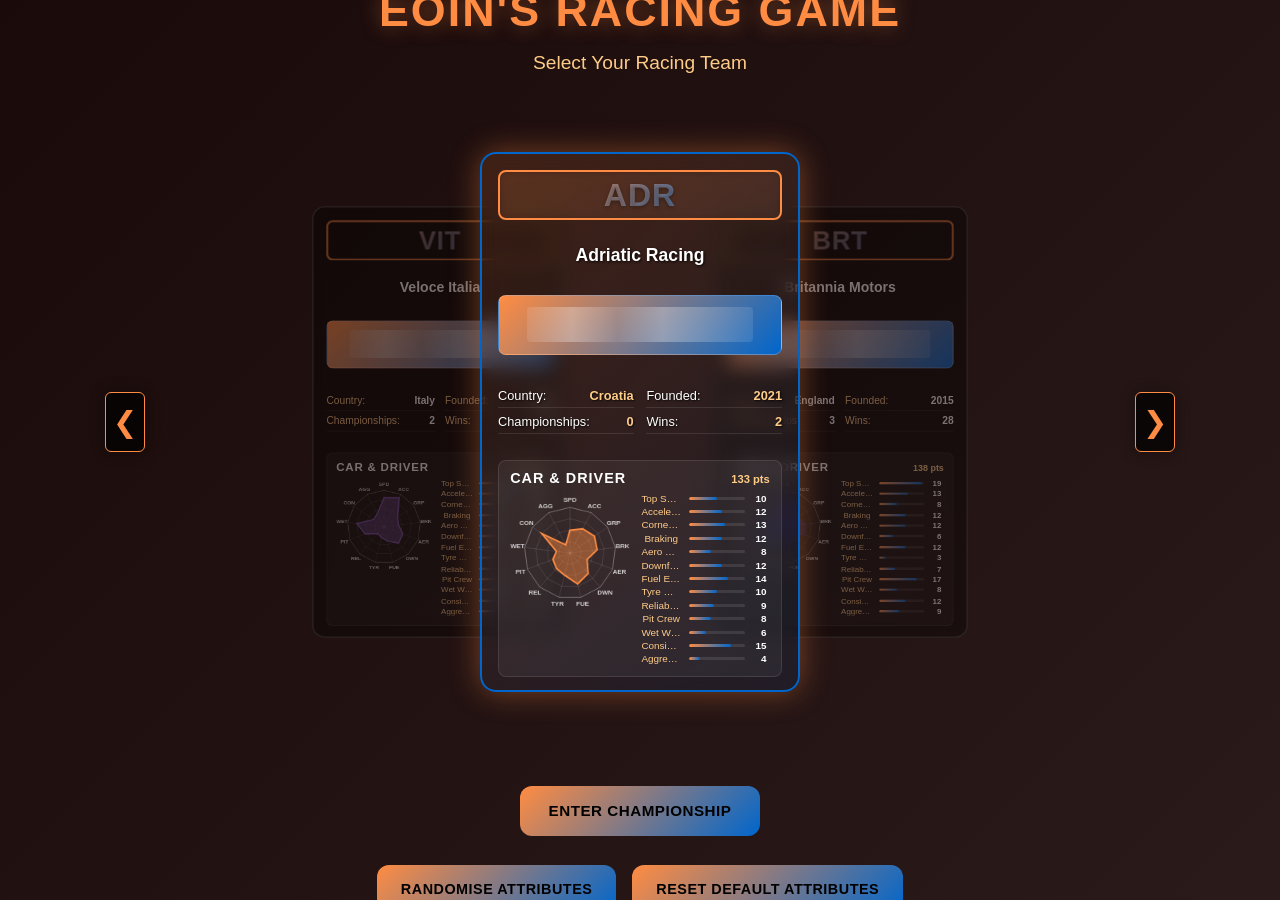
==== commit c41af2cf: "Add thirteen-attribute team model, six data-driven circuits, pit stops and per-circuit records Co-Au" ====
--- a/index.html
+++ b/index.html
@@ -47,2024 +47,10 @@
     <link rel="preconnect" href="https://fonts.gstatic.com" crossorigin>
     <link href="https://fonts.googleapis.com/css2?family=Orbitron:wght@400;500;700&display=swap" rel="stylesheet">
     
-    <style>
-      * {
-        margin: 0;
-        padding: 0;
-        box-sizing: border-box;
-      }
-
-      body {
-        font-family: "Segoe UI", "Roboto", "Helvetica Neue", sans-serif;
-        background: linear-gradient(
-          135deg,
-          var(--bg-primary, #0f0f23),
-          var(--bg-secondary, #1a1a3a)
-        );
-        color: white;
-        overflow: hidden;
-      }
-
-      :root {
-        /* Default theme*/
-        --primary-color: #1e41ff;
-        --accent-color: #ff1801;
-        --bg-primary: #0a0e2e;
-        --bg-secondary: #1a1d3a;
-        --text-primary: #ffffff;
-        --text-secondary: #b8c5ff;
-        --border-glow: rgba(30, 65, 255, 0.4);
-      }
-
-      .game-container {
-        display: flex;
-        flex-direction: column;
-        align-items: center;
-        justify-content: center;
-        min-height: 100vh;
-        position: relative;
-      }
-
-      #gameCanvas {
-        border: 3px solid var(--primary-color);
-        border-radius: 12px;
-        box-shadow: 0 0 30px var(--border-glow);
-        background: linear-gradient(45deg, #1a1a1a, #0d0d0d);
-      }
-
-      /* Team Selection Screen */
-      .team-selection-screen {
-        position: absolute;
-        top: 0;
-        left: 0;
-        width: 100%;
-        height: 100%;
-        background: linear-gradient(
-          135deg,
-          var(--bg-primary),
-          var(--bg-secondary)
-        );
-        display: flex;
-        flex-direction: column;
-        align-items: center;
-        justify-content: center;
-        z-index: 100;
-      }
-
-      .team-selection-title {
-        font-size: 3.5rem;
-        font-weight: 700;
-        color: var(--primary-text-color, var(--primary-color));
-        text-shadow: 0 0 20px var(--border-glow);
-        margin-bottom: 1rem;
-        letter-spacing: 2px;
-      }
-
-      .team-selection-subtitle {
-        font-size: 1.4rem;
-        color: var(--text-secondary);
-        margin-bottom: 3rem;
-        font-weight: 300;
-      }
-
-      .teams-grid {
-        display: flex;
-        align-items: center;
-        justify-content: center;
-        margin-bottom: 3rem;
-        max-width: 1200px;
-        width: 100%;
-        position: relative;
-        perspective: 1000px;
-      }
-
-      .team-carousel-container {
-        position: relative;
-        width: 100%;
-        display: flex;
-        align-items: center;
-        justify-content: center;
-      }
-
-      .team-carousel {
-        display: flex;
-        align-items: center;
-        justify-content: center;
-        position: relative;
-        width: 100%;
-        height: 520px;
-        max-width: 80%;
-      }
-
-      .team-card {
-        background: linear-gradient(
-          145deg,
-          rgba(255, 255, 255, 0.05),
-          rgba(255, 255, 255, 0.02)
-        );
-        border: 2px solid rgba(255, 255, 255, 0.1);
-        border-radius: 16px;
-        padding: 1.2rem 1rem;
-        cursor: pointer;
-        transition: all 0.5s cubic-bezier(0.4, 0, 0.2, 1);
-        color: var(--text-primary, #ffffff);
-
-        -webkit-backdrop-filter: blur(10px);
-        backdrop-filter: blur(10px);
-        width: 350px;
-        height: 480px;
-        text-align: center;
-        position: absolute;
-        overflow: hidden;
-        transform-style: preserve-3d;
-        display: flex;
-        flex-direction: column;
-        justify-content: space-between;
-      }
-
-      .team-card.active {
-        transform: translateX(0) scale(1);
-        opacity: 1;
-        z-index: 3;
-        border-color: var(--primary-color);
-        box-shadow: 0 12px 40px rgba(0, 0, 0, 0.3),
-          0 0 0 2px var(--primary-color);
-        background: linear-gradient(
-          145deg,
-          var(--primary-color-transparent, rgba(var(--primary-color-rgb), 0.15)),
-          var(--accent-color-transparent, rgba(var(--accent-color-rgb), 0.1))
-        );
-        color: var(--text-primary, #ffffff);
-      }
-
-      .team-card.prev {
-        transform: translateX(-200px) scale(0.8);
-        opacity: 0.4;
-        z-index: 1;
-      }
-
-      .team-card.next {
-        transform: translateX(200px) scale(0.8);
-        opacity: 0.4;
-        z-index: 1;
-      }
-
-      .team-card.hidden {
-        transform: translateX(0) scale(0.5);
-        opacity: 0;
-        z-index: 0;
-        pointer-events: none;
-      }
-
-      .team-card::before {
-        content: "";
-        position: absolute;
-        top: 0;
-        left: 0;
-        right: 0;
-        height: 4px;
-        background: linear-gradient(
-          90deg,
-          var(--primary-color),
-          var(--accent-color)
-        );
-        opacity: 0;
-        transition: opacity 0.3s;
-      }
-
-      .team-card:hover {
-        transform: translateY(-8px);
-        border-color: var(--primary-color);
-        box-shadow: 0 12px 40px rgba(0, 0, 0, 0.3),
-          0 0 0 1px var(--primary-color);
-      }
-
-      .team-card:hover::before {
-        opacity: 1;
-      }
-
-      .team-card.selected {
-        border-color: var(--primary-color);
-        background: linear-gradient(
-          145deg,
-          var(--primary-color-transparent, rgba(var(--primary-color-rgb), 0.2)),
-          var(--accent-color-transparent, rgba(var(--accent-color-rgb), 0.15))
-        );
-        transform: translateY(-4px);
-        box-shadow: 0 8px 32px rgba(0, 0, 0, 0.3);
-        color: var(--text-primary, #ffffff);
-      }
-
-      .team-card.selected::before {
-        opacity: 1;
-      }
-
-      .team-logo {
-        font-size: 2rem;
-        font-weight: 900;
-        font-family: "Arial Black", "Impact", sans-serif;
-        margin-bottom: 0.5rem;
-        background: linear-gradient(
-          135deg,
-          var(--primary-color),
-          var(--accent-color)
-        );
-        -webkit-background-clip: text;
-        -webkit-text-fill-color: transparent;
-        background-clip: text;
-        color: transparent;
-        text-shadow: 0 2px 4px rgba(0, 0, 0, 0.3);
-        letter-spacing: 1px;
-        border: 2px solid var(--primary-color);
-        border-radius: 8px;
-        padding: 0.5rem;
-        background-color: rgba(255, 255, 255, 0.05);
-        -webkit-backdrop-filter: blur(5px);
-        backdrop-filter: blur(5px);
-        position: relative;
-        height: 50px;
-        display: flex;
-        align-items: center;
-        justify-content: center;
-      }
-
-      .car-livery {
-        width: 100%;
-        height: 60px;
-        background: linear-gradient(
-          135deg,
-          var(--primary-color),
-          var(--accent-color)
-        );
-        border-radius: 8px;
-        margin: 0.5rem 0;
-        position: relative;
-        overflow: hidden;
-        border: 1px solid rgba(255, 255, 255, 0.2);
-      }
-
-      .car-livery::before {
-        content: "";
-        position: absolute;
-        top: 20%;
-        left: 10%;
-        right: 10%;
-        bottom: 20%;
-        background: linear-gradient(
-          90deg,
-          rgba(255, 255, 255, 0.1) 0%,
-          rgba(255, 255, 255, 0.3) 20%,
-          rgba(255, 255, 255, 0.1) 40%,
-          rgba(255, 255, 255, 0.3) 60%,
-          rgba(255, 255, 255, 0.1) 100%
-        );
-        border-radius: 4px;
-        animation: carShine 2s ease-in-out infinite;
-      }
-
-      @keyframes carShine {
-        0%,
-        100% {
-          opacity: 0.7;
-        }
-
-        50% {
-          opacity: 1;
-        }
-      }
-
-      .team-facts {
-        text-align: left;
-        font-size: 0.8rem;
-        line-height: 1.3;
-        margin-top: 0.5rem;
-        flex-grow: 1;
-      }
-
-      .team-facts .fact-row {
-        display: flex;
-        justify-content: space-between;
-        margin: 0.3rem 0;
-        padding: 0.15rem 0;
-        border-bottom: 1px solid rgba(255, 255, 255, 0.1);
-      }
-
-      .team-facts .fact-label {
-        color: var(--text-secondary);
-        font-weight: 500;
-      }
-
-      .team-facts .fact-value {
-        color: var(--text-primary);
-        font-weight: 600;
-      }
-
-      .team-attributes {
-        margin-top: 1rem;
-        padding: 1rem;
-        background: rgba(255, 255, 255, 0.05);
-        border-radius: 8px;
-        border: 1px solid rgba(255, 255, 255, 0.1);
-      }
-
-      .attributes-title {
-        font-size: 0.9rem;
-        font-weight: 600;
-        color: var(--text-primary);
-        margin-bottom: 0.8rem;
-        text-align: center;
-        text-transform: uppercase;
-        letter-spacing: 1px;
-      }
-
-      .attribute-row {
-        display: flex;
-        justify-content: space-between;
-        align-items: center;
-        margin-bottom: 0.6rem;
-        font-size: 0.8rem;
-      }
-
-      .attribute-name {
-        color: var(--text-secondary);
-        font-weight: 400;
-        flex: 1;
-      }
-
-      .attribute-bar {
-        flex: 2;
-        height: 4px;
-        background: rgba(255, 255, 255, 0.1);
-        border-radius: 2px;
-        margin: 0 0.5rem;
-        overflow: hidden;
-      }
-
-      .attribute-fill {
-        height: 100%;
-        background: linear-gradient(90deg, var(--primary-color), var(--accent-color));
-        border-radius: 2px;
-        transition: width 0.3s ease;
-      }
-
-      .attribute-value {
-        color: var(--text-primary);
-        font-weight: 600;
-        min-width: 20px;
-        text-align: right;
-      }
-
-      .carousel-nav {
-        position: relative;
-        background: rgba(0, 0, 0, 0.7);
-        border: 1px solid var(--primary-color);
-        color: var(--primary-text-color, var(--primary-color));
-        cursor: pointer;
-        transition: all 0.3s;
-        z-index: 50;
-        font-size: 1.8rem;
-        width: 40px;
-        height: 60px;
-        display: flex;
-        align-items: center;
-        justify-content: center;
-        border-radius: 6px;
-        box-shadow: 0 0 15px rgba(0, 0, 0, 0.3);
-        margin: 0 20px;
-      }
-
-      .carousel-nav:hover {
-        background: var(--primary-color);
-        color: var(--bg-primary);
-        transform: scale(1.1);
-      }
-
-      .carousel-nav.prev {
-        border-top-left-radius: 6px;
-        border-bottom-left-radius: 6px;
-      }
-
-      .carousel-nav.next {
-        border-top-right-radius: 6px;
-        border-bottom-right-radius: 6px;
-      }
-
-      .team-name {
-        font-size: 1.1rem;
-        font-weight: 600;
-        margin-bottom: 0.3rem;
-        color: var(--text-primary);
-      }
-
-      .team-description {
-        font-size: 0.9rem;
-        color: var(--text-secondary);
-        font-weight: 300;
-        line-height: 1.4;
-      }
-
-      .professional-btn {
-        background: linear-gradient(
-          135deg,
-          var(--primary-color),
-          var(--accent-color)
-        );
-        color: var(--on-gradient-text-color, white);
-        border: none;
-        padding: 1rem 2.5rem;
-        font-size: 1.1rem;
-        font-weight: 600;
-        border-radius: 12px;
-        cursor: pointer;
-        transition: all 0.3s cubic-bezier(0.4, 0, 0.2, 1);
-        letter-spacing: 0.5px;
-        text-transform: uppercase;
-        position: relative;
-        overflow: hidden;
-        margin: 1rem auto;
-        display: block;
-        text-align: center;
-        line-height: 1.2;
-        min-width: 200px;
-        min-height: 50px;
-        flex-shrink: 0;
-        white-space: nowrap;
-      }
-
-      .professional-btn::before {
-        content: "";
-        position: absolute;
-        top: 0;
-        left: -100%;
-        width: 100%;
-        height: 100%;
-        background: linear-gradient(
-          90deg,
-          transparent,
-          rgba(255, 255, 255, 0.2),
-          transparent
-        );
-        transition: left 0.5s;
-      }
-
-      .professional-btn:hover {
-        transform: translateY(-2px);
-        box-shadow: 0 8px 25px rgba(0, 0, 0, 0.3);
-      }
-
-      .professional-btn:hover::before {
-        left: 100%;
-      }
-
-      .professional-btn:disabled {
-        opacity: 0.6;
-        cursor: not-allowed;
-        transform: none;
-      }
-
-      .ui-overlay,
-      .controls-info,
-      .position-display {
-        display: none;
-      }
-
-      .game-running .ui-overlay,
-      .game-running .controls-info,
-      .game-running .position-display {
-        display: block;
-      }
-
-      /* Leaderboard is handled separately in JS */
-
-      .ui-overlay {
-        position: absolute;
-        top: 20px;
-        left: 20px;
-        background: linear-gradient(
-          145deg,
-          rgba(0, 0, 0, 0.9),
-          rgba(0, 0, 0, 0.8)
-        );
-        padding: 1.5rem;
-        border-radius: 8px;
-        border-left: 4px solid var(--primary-color);
-        border-top: 1px solid rgba(255, 255, 255, 0.2);
-        font-size: 1rem;
-        z-index: 10;
-        -webkit-backdrop-filter: blur(10px);
-        backdrop-filter: blur(10px);
-        box-shadow: 0 8px 32px rgba(0, 0, 0, 0.5);
-        font-family: "Arial", "Helvetica", sans-serif;
-        font-weight: 500;
-      }
-
-      .ui-item {
-        margin-bottom: 0.8rem;
-        display: flex;
-        justify-content: space-between;
-        min-width: 180px;
-        align-items: center;
-        padding: 0.2rem 0;
-        border-bottom: 1px solid rgba(255, 255, 255, 0.1);
-      }
-
-      .ui-item:last-child {
-        border-bottom: none;
-      }
-
-      .ui-item span:first-child {
-        color: var(--text-secondary);
-        font-weight: 400;
-        text-transform: uppercase;
-        font-size: 0.85rem;
-        letter-spacing: 0.5px;
-      }
-
-      .ui-item span:last-child {
-        color: var(--text-primary);
-        font-weight: 700;
-        font-size: 0.95rem;
-      }
-
-      .controls-info {
-        position: absolute;
-        bottom: 80px;
-        left: 20px;
-        background: linear-gradient(
-          145deg,
-          rgba(0, 0, 0, 0.9),
-          rgba(0, 0, 0, 0.8)
-        );
-        padding: 1.5rem;
-        border-radius: 8px;
-        border-right: 4px solid var(--accent-color);
-        border-top: 1px solid rgba(255, 255, 255, 0.2);
-        font-size: 0.9rem;
-        z-index: 10;
-        -webkit-backdrop-filter: blur(10px);
-        backdrop-filter: blur(10px);
-        box-shadow: 0 8px 32px rgba(0, 0, 0, 0.5);
-        font-family: "Arial", "Helvetica", sans-serif;
-        font-weight: 500;
-      }
-
-      .start-screen {
-        position: absolute;
-        top: 0;
-        left: 0;
-        width: 100%;
-        height: 100%;
-        background: linear-gradient(
-          135deg,
-          var(--bg-primary),
-          var(--bg-secondary)
-        );
-        display: flex;
-        flex-direction: column;
-        align-items: center;
-        justify-content: flex-start;
-        z-index: 100;
-        padding: 1rem 2rem;
-        box-sizing: border-box;
-        overflow-y: auto;
-      }
-
-      .title {
-        font-size: 3.5rem;
-        font-weight: 700;
-        color: var(--primary-text-color, var(--primary-color));
-        text-shadow: 0 0 20px var(--border-glow);
-        margin-bottom: 1rem;
-        letter-spacing: 2px;
-      }
-
-      .start-instructions {
-        background: linear-gradient(
-          145deg,
-          rgba(255, 255, 255, 0.05),
-          rgba(255, 255, 255, 0.02)
-        );
-        border: 2px solid rgba(255, 255, 255, 0.1);
-        border-radius: 16px;
-        padding: 2rem;
-        margin-top: 2rem;
-        -webkit-backdrop-filter: blur(10px);
-        backdrop-filter: blur(10px);
-        text-align: center;
-      }
-
-      .start-instructions h3 {
-        color: var(--primary-text-color, var(--primary-color));
-        margin-bottom: 1rem;
-        font-size: 1.3rem;
-      }
-
-      .start-instructions p {
-        margin: 0.5rem 0;
-        color: var(--text-secondary);
-        font-size: 1rem;
-      }
-      
-      /* Difficulty selector styles */
-      .difficulty-selector {
-        background: linear-gradient(
-          145deg,
-          rgba(255, 255, 255, 0.05),
-          rgba(255, 255, 255, 0.02)
-        );
-        border: 2px solid rgba(255, 255, 255, 0.1);
-        border-radius: 16px;
-        padding: 1.5rem;
-        margin-top: 1.5rem;
-        -webkit-backdrop-filter: blur(10px);
-        backdrop-filter: blur(10px);
-        text-align: center;
-        width: 90%;
-        max-width: 500px;
-      }
-      
-      .difficulty-selector h3 {
-        color: var(--primary-text-color, var(--primary-color));
-        margin-bottom: 1rem;
-        font-size: 1.3rem;
-      }
-      
-      .difficulty-buttons {
-        display: flex;
-        justify-content: space-between;
-        margin-bottom: 1rem;
-      }
-      
-      .difficulty-btn {
-        flex: 1;
-        padding: 0.6rem 0.5rem;
-        margin: 0 0.5rem;
-        background-color: rgba(255, 255, 255, 0.1);
-        color: var(--text-primary);
-        border: 1px solid rgba(255, 255, 255, 0.2);
-        border-radius: 8px;
-        cursor: pointer;
-        transition: all 0.2s ease;
-        font-weight: bold;
-      }
-      
-      .difficulty-btn:hover {
-        background-color: rgba(255, 255, 255, 0.15);
-        border-color: var(--primary-color);
-      }
-      
-      .difficulty-btn.active {
-        background-color: var(--primary-color);
-        border-color: var(--primary-color);
-        box-shadow: 0 0 15px var(--border-glow);
-        color: var(--on-primary-text-color, white);
-      }
-      
-      .difficulty-description {
-        color: var(--text-secondary);
-        font-size: 0.9rem;
-        margin-top: 0.5rem;
-        min-height: 40px;
-      }
-
-      /* Weather selector styles - matches difficulty selector */
-      .weather-selector {
-        background: linear-gradient(
-          145deg,
-          rgba(255, 255, 255, 0.05),
-          rgba(255, 255, 255, 0.02)
-        );
-        border: 2px solid rgba(255, 255, 255, 0.1);
-        border-radius: 16px;
-        padding: 1.5rem;
-        margin-top: 1.5rem;
-        -webkit-backdrop-filter: blur(10px);
-        backdrop-filter: blur(10px);
-        text-align: center;
-        width: 90%;
-        max-width: 500px;
-      }
-
-      .weather-selector h3 {
-        color: var(--primary-text-color, var(--primary-color));
-        margin-bottom: 1rem;
-        font-size: 1.3rem;
-      }
-
-      .weather-buttons {
-        display: flex;
-        justify-content: space-between;
-        margin-bottom: 1rem;
-      }
-
-      .weather-btn {
-        flex: 1;
-        padding: 0.6rem 0.5rem;
-        margin: 0 0.5rem;
-        background-color: rgba(255, 255, 255, 0.1);
-        color: var(--text-primary);
-        border: 1px solid rgba(255, 255, 255, 0.2);
-        border-radius: 8px;
-        cursor: pointer;
-        transition: all 0.2s ease;
-        font-weight: bold;
-      }
-
-      .weather-btn:hover {
-        background-color: rgba(255, 255, 255, 0.15);
-        border-color: var(--primary-color);
-      }
-
-      .weather-btn.active {
-        background-color: var(--primary-color);
-        border-color: var(--primary-color);
-        box-shadow: 0 0 15px var(--border-glow);
-        color: var(--on-primary-text-color, white);
-      }
-
-      /* Time Trial Mode Styles */
-      .mode-selector {
-        margin: 1rem 0 1.5rem 0;
-        display: flex;
-        justify-content: center;
-        align-items: center;
-      }
-
-      .mode-buttons {
-        display: flex;
-        justify-content: center;
-        gap: 1rem;
-      }
-
-      .mode-btn {
-        padding: 0.75rem 1.5rem;
-        font-size: 1rem;
-        font-weight: bold;
-        background-color: rgba(255, 255, 255, 0.1);
-        color: var(--text-primary);
-        border: 2px solid rgba(255, 255, 255, 0.3);
-        border-radius: 8px;
-        cursor: pointer;
-        transition: all 0.3s ease;
-        text-transform: uppercase;
-        letter-spacing: 1px;
-      }
-
-      .mode-btn:hover {
-        background-color: rgba(255, 255, 255, 0.15);
-        border-color: var(--accent-color);
-        transform: translateY(-2px);
-      }
-
-      .mode-btn.active {
-        background-color: var(--primary-color);
-        border-color: var(--primary-color);
-        box-shadow: 0 0 20px var(--border-glow);
-        color: var(--on-primary-text-color, white);
-      }
-
-      .time-trial-section {
-        margin: 1rem 0;
-        padding: 1rem;
-        background-color: rgba(0, 0, 0, 0.3);
-        border-radius: 8px;
-        border: 1px solid rgba(255, 255, 255, 0.1);
-      }
-
-      .time-trial-section h3 {
-        margin: 0 0 1rem 0;
-        color: var(--accent-color);
-        font-size: 1.1rem;
-      }
-
-      .time-trial-buttons {
-        display: flex;
-        gap: 0.5rem;
-        margin-bottom: 1rem;
-        justify-content: center;
-        flex-wrap: wrap;
-      }
-
-      .time-trial-btn {
-        padding: 0.5rem 1rem;
-        font-size: 0.9rem;
-        background-color: rgba(255, 255, 255, 0.1);
-        color: var(--text-primary);
-        border: 1px solid rgba(255, 255, 255, 0.2);
-        border-radius: 6px;
-        cursor: pointer;
-        transition: all 0.2s ease;
-        font-weight: 600;
-        text-transform: uppercase;
-        letter-spacing: 0.5px;
-        min-width: 100px;
-      }
-
-      .time-trial-btn:hover {
-        background-color: var(--accent-color);
-        border-color: var(--accent-color);
-        transform: translateY(-1px);
-      }
-
-      .time-trial-btn.primary {
-        background: var(--primary-color);
-        border-color: var(--primary-color);
-        color: var(--on-primary-text-color, white);
-      }
-
-      .time-trial-btn.primary:hover {
-        background: var(--accent-color);
-        border-color: var(--accent-color);
-      }
-
-      .time-trial-btn.secondary {
-        background: rgba(108, 117, 125, 0.8);
-        border-color: #6c757d;
-        color: white;
-      }
-
-      .time-trial-btn.secondary:hover {
-        background: #6c757d;
-        border-color: #6c757d;
-      }
-
-      .time-trial-btn.danger {
-        background: #dc3545;
-        border-color: #dc3545;
-        color: white;
-      }
-
-      .time-trial-btn.danger:hover {
-        background: #c82333;
-        border-color: #c82333;
-      }
-
-      /* Responsive layout improvements for start screen */
-      @media (max-height: 900px) {
-        .start-screen {
-          padding: 0.5rem 1.5rem;
-        }
-        
-        .start-screen h1.title {
-          font-size: 2.4rem;
-          margin-bottom: 0.3rem;
-        }
-        
-        .start-screen > p {
-          margin-bottom: 0.8rem !important;
-          font-size: 1.2rem;
-        }
-        
-        .mode-selector {
-          margin: 0.8rem 0 1rem 0;
-        }
-        
-        .start-instructions,
-        .difficulty-selector,
-        .weather-selector,
-        .time-trial-section {
-          margin: 0.8rem 0;
-          padding: 0.8rem;
-        }
-        
-        .professional-btn {
-          margin: 1rem auto 0.8rem auto;
-          padding: 0.7rem 1.8rem;
-          font-size: 0.95rem;
-        }
-        
-        .time-trial-instructions {
-          padding: 0.8rem;
-          margin: 0.8rem 0;
-        }
-        
-        .time-trial-instructions ul {
-          padding-left: 1.5rem;
-          margin: 0.5rem 0;
-          list-style-position: inside;
-        }
-        
-        .time-trial-instructions li {
-          margin-bottom: 0.3rem;
-        }
-      }
-
-      @media (max-height: 800px) {
-        .start-screen h1.title {
-          font-size: 2.2rem;
-        }
-        
-        .start-screen > p {
-          font-size: 1.1rem;
-        }
-        
-        .start-instructions h3,
-        .difficulty-selector h3,
-        .weather-selector h3,
-        .time-trial-section h3 {
-          font-size: 1rem;
-          margin-bottom: 0.6rem;
-        }
-        
-        .start-instructions p {
-          font-size: 0.9rem;
-          margin: 0.3rem 0;
-        }
-        
-        .time-trial-instructions {
-          font-size: 0.85rem;
-        }
-      }
-
-      /* Weather Description Styles */
-      .weather-description {
-        color: var(--text-secondary);
-        font-size: 0.9rem;
-        margin-top: 0.5rem;
-        min-height: 40px;
-      }
-
-      .race-complete {
-        position: absolute;
-        top: 50%;
-        left: 50%;
-        transform: translate(-50%, -50%);
-        background: linear-gradient(
-          145deg,
-          rgba(0, 0, 0, 0.95),
-          rgba(0, 0, 0, 0.9)
-        );
-        padding: 2.5rem;
-        border-radius: 20px;
-        border: 3px solid var(--primary-color);
-        text-align: center;
-        z-index: 100;
-        display: none;
-        -webkit-backdrop-filter: blur(15px);
-        backdrop-filter: blur(15px);
-        box-shadow: 0 16px 64px rgba(0, 0, 0, 0.5);
-        width: 450px;
-        max-width: 90vw;
-      }
-
-      .position-display {
-        position: absolute;
-        top: 20px;
-        right: 20px;
-        background: linear-gradient(
-          145deg,
-          rgba(0, 0, 0, 0.9),
-          rgba(0, 0, 0, 0.8)
-        );
-        padding: 1rem;
-        border-radius: 8px;
-        border-right: 4px solid var(--primary-color);
-        border-top: 1px solid rgba(255, 255, 255, 0.2);
-        z-index: 10;
-        -webkit-backdrop-filter: blur(10px);
-        backdrop-filter: blur(10px);
-        box-shadow: 0 8px 32px rgba(0, 0, 0, 0.5);
-        font-family: "Arial", "Helvetica", sans-serif;
-        font-weight: 500;
-        width: 260px;
-        overflow: visible;
-      }
-
-      .position-item {
-        margin: 0.6rem 0;
-        font-size: 0.9rem;
-        display: flex;
-        align-items: center;
-        padding: 0.3rem 0;
-        border-bottom: 1px solid rgba(255, 255, 255, 0.1);
-        height: 30px; /* Fixed height to prevent vertical growth */
-        overflow: hidden;
-        white-space: nowrap;
-      }
-
-      .position-item span {
-        white-space: nowrap;
-      }
-
-      .position-item:last-child {
-        border-bottom: none;
-      }
-
-      .player-pos {
-        color: var(--primary-text-color, var(--primary-color));
-        font-weight: 600;
-      }
-
-      .leaderboard {
-        position: absolute;
-        top: 50%;
-        left: 50%;
-        transform: translate(-50%, -50%);
-        background: linear-gradient(
-          145deg,
-          rgba(0, 0, 0, 0.95),
-          rgba(0, 0, 0, 0.9)
-        );
-        padding: 1.5rem;
-        border-radius: 12px;
-        border: 3px solid var(--accent-color);
-        z-index: 100;
-        width: 300px;
-        -webkit-backdrop-filter: blur(10px);
-        backdrop-filter: blur(10px);
-        box-shadow: 0 8px 32px rgba(0, 0, 0, 0.5);
-        font-family: "Arial", "Helvetica", sans-serif;
-        font-weight: 500;
-        display: none; /* Initially hidden, will be shown at end of race */
-      }
-
-      .leaderboard h3 {
-        margin-bottom: 1rem;
-        color: var(--primary-text-color, var(--primary-color));
-        text-align: center;
-        font-size: 1.2rem;
-        font-weight: 600;
-      }
-
-      .leaderboard-entry {
-        margin: 0.6rem 0;
-        font-size: 0.85rem;
-        display: flex;
-        justify-content: space-between;
-        padding: 0.5rem;
-        border-radius: 8px;
-        transition: background 0.2s;
-        width: 100%;
-        overflow: hidden;
-        white-space: nowrap;
-        height: 35px; /* Fixed height to prevent vertical growth */
-      }
-
-      .leaderboard-entry span:first-child {
-        overflow: hidden;
-        text-overflow: ellipsis;
-        margin-right: 8px;
-        flex: 1;
-        max-width: 60%;
-        white-space: nowrap;
-      }
-
-      .leaderboard-entry span:last-child {
-        flex: 0 0 auto;
-        white-space: nowrap;
-      }
-
-      .leaderboard-entry:hover {
-        background: rgba(255, 255, 255, 0.05);
-      }
-
-      .current-record {
-        background: var(--border-glow);
-        border: 1px solid var(--primary-color);
-        animation: glow 2s ease-in-out infinite alternate;
-      }
-
-      @keyframes glow {
-        from {
-          box-shadow: 0 0 5px var(--border-glow);
-        }
-
-        to {
-          box-shadow: 0 0 15px var(--border-glow);
-        }
-      }
-
-      .name-input-modal {
-        position: absolute;
-        top: 50%;
-        left: 50%;
-        transform: translate(-50%, -50%);
-        background: linear-gradient(
-          145deg,
-          rgba(0, 0, 0, 0.95),
-          rgba(0, 0, 0, 0.9)
-        );
-        padding: 2.5rem;
-        border-radius: 20px;
-        border: 3px solid var(--primary-color);
-        text-align: center;
-        z-index: 200;
-        display: none;
-        -webkit-backdrop-filter: blur(10px);
-        backdrop-filter: blur(15px);
-        box-shadow: 0 16px 64px rgba(0, 0, 0, 0.5);
-      }
-
-      .name-input {
-        background: linear-gradient(
-          145deg,
-          rgba(255, 255, 255, 0.1),
-          rgba(255, 255, 255, 0.05)
-        );
-        border: 2px solid var(--primary-color);
-        color: var(--text-primary);
-        padding: 1rem;
-        margin: 1rem;
-        border-radius: 12px;
-        font-size: 1.1rem;
-        text-align: center;
-        -webkit-backdrop-filter: blur(10px);
-        backdrop-filter: blur(10px);
-        transition: all 0.3s;
-      }
-
-      .name-input:focus {
-        outline: none;
-        box-shadow: 0 0 20px var(--border-glow);
-        border-color: var(--accent-color);
-      }
-
-      /* Professional Broadcast-Style Bottom Bar */
-      .broadcast-bar {
-        position: absolute;
-        bottom: 0;
-        left: 0;
-        right: 0;
-        height: 60px;
-        background: linear-gradient(
-          90deg,
-          rgba(0, 0, 0, 0.95),
-          rgba(0, 0, 0, 0.9),
-          rgba(0, 0, 0, 0.95)
-        );
-        -webkit-backdrop-filter: blur(10px);
-        backdrop-filter: blur(15px);
-        border-top: 3px solid var(--primary-color);
-        display: none;
-        align-items: center;
-        justify-content: space-between;
-        padding: 0 2rem;
-        z-index: 15;
-        font-family: "Arial", "Helvetica", sans-serif;
-        box-shadow: 0 -4px 20px rgba(0, 0, 0, 0.6);
-      }
-
-      .broadcast-section {
-        display: flex;
-        align-items: center;
-        gap: 0.8rem;
-        min-width: 120px;
-      }
-
-      .broadcast-label {
-        color: var(--text-secondary);
-        font-size: 0.7rem;
-        font-weight: 600;
-        text-transform: uppercase;
-        letter-spacing: 1px;
-        background: rgba(255, 255, 255, 0.1);
-        padding: 0.2rem 0.6rem;
-        border-radius: 4px;
-        border: 1px solid rgba(255, 255, 255, 0.2);
-      }
-
-      .broadcast-value {
-        color: var(--text-primary);
-        font-size: 1.1rem;
-        font-weight: 700;
-        text-shadow: 0 1px 2px rgba(0, 0, 0, 0.5);
-      }
-
-      .broadcast-dot {
-        width: 8px;
-        height: 8px;
-        background: #ff0000;
-        border-radius: 50%;
-        animation: livePulse 1.5s ease-in-out infinite;
-      }
-
-      @keyframes livePulse {
-        0%,
-        100% {
-          opacity: 1;
-          transform: scale(1);
-        }
-
-        50% {
-          opacity: 0.6;
-          transform: scale(1.2);
-        }
-      }
-
-      /* Responsive Design and Layout Improvements */
-      @media (max-width: 1600px) {
-        .game-container {
-          padding: 10px;
-        }
-
-        #gameCanvas {
-          max-width: 90vw;
-          max-height: 60vh;
-          width: auto;
-          height: auto;
-        }
-
-        .ui-overlay {
-          top: 10px;
-          left: 10px;
-          font-size: 0.9rem;
-          padding: 1rem;
-        }
-
-        .controls-info {
-          bottom: 70px;
-          left: 10px;
-          font-size: 0.8rem;
-          padding: 1rem;
-        }
-
-        .position-display {
-          top: 10px;
-          right: 10px;
-          width: 200px;
-        }
-
-        .leaderboard {
-          width: 350px;
-        }
-      }
-
-      @media (max-width: 1400px) {
-        #gameCanvas {
-          width: auto;
-          height: auto;
-          max-width: 85vw;
-          max-height: 55vh;
-        }
-
-        .title,
-        .team-selection-title {
-          font-size: 2.8rem;
-        }
-
-        .team-selection-subtitle {
-          font-size: 1.2rem;
-        }
-
-        .team-card {
-          width: 320px;
-          height: 350px;
-        }
-
-        .carousel-nav {
-          margin: 0 15px;
-        }
-      }
-
-      @media (max-width: 1200px) {
-        .game-container {
-          min-height: 100vh;
-          padding: 5px;
-        }
-
-        #gameCanvas {
-          width: auto;
-          height: auto;
-          max-width: 90vw;
-          max-height: 50vh;
-        }
-
-        .team-card {
-          width: 280px;
-          height: 320px;
-          padding: 1.5rem 1rem;
-        }
-
-        .team-card.prev,
-        .team-card.next {
-          transform: translateX(-150px) scale(0.75);
-        }
-
-        .team-card.next {
-          transform: translateX(150px) scale(0.75);
-        }
-
-        .carousel-nav {
-          margin: 0 10px;
-        }
-
-        .ui-overlay,
-        .controls-info,
-        .position-display,
-        .leaderboard {
-          font-size: 0.8rem;
-          padding: 0.8rem;
-        }
-
-        .broadcast-bar {
-          height: 50px;
-          padding: 0 1rem;
-        }
-
-        .broadcast-value {
-          font-size: 1rem;
-        }
-      }
-
-      /* Text contrast and readability optimizations */
-      .ui-item span:first-child {
-        color: var(--text-secondary);
-        text-shadow: 1px 1px 2px rgba(0, 0, 0, 0.8);
-      }
-
-      .ui-item span:last-child {
-        color: var(--text-primary);
-        text-shadow: 1px 1px 2px rgba(0, 0, 0, 0.8);
-      }
-
-      .team-facts .fact-label {
-        color: var(--text-secondary);
-        text-shadow: 1px 1px 2px rgba(0, 0, 0, 0.8);
-      }
-
-      .team-facts .fact-value {
-        color: var(--text-primary);
-        text-shadow: 1px 1px 2px rgba(0, 0, 0, 0.8);
-      }
-
-      .team-name {
-        text-shadow: 1px 1px 3px rgba(0, 0, 0, 0.9);
-      }
-
-      .broadcast-label {
-        background: rgba(0, 0, 0, 0.8);
-        color: var(--text-primary);
-        text-shadow: 1px 1px 2px rgba(0, 0, 0, 0.9);
-      }
-
-      .broadcast-value {
-        text-shadow: 2px 2px 4px rgba(0, 0, 0, 0.9);
-      }
-
-      /* Better panel backgrounds for readability */
-      .ui-overlay,
-      .controls-info,
-      .position-display,
-      .leaderboard {
-        background: linear-gradient(
-          145deg,
-          rgba(0, 0, 0, 0.95),
-          rgba(0, 0, 0, 0.9)
-        );
-        border: 1px solid rgba(255, 255, 255, 0.3);
-      }
-
-      .team-card {
-        background: linear-gradient(
-          145deg,
-          rgba(0, 0, 0, 0.85),
-          rgba(0, 0, 0, 0.75)
-        );
-        border: 2px solid rgba(255, 255, 255, 0.2);
-      }
-
-      .team-card.active {
-        background: linear-gradient(
-          145deg,
-          rgba(0, 0, 0, 0.9),
-          rgba(0, 0, 0, 0.8)
-        );
-        border: 2px solid var(--primary-color);
-      }
-
-      /* Very light liveries (e.g. white, yellow) tint the active card, so it needs dark text */
-      .light-livery .team-card.active {
-        --text-primary: #111111;
-        --text-secondary: #333333;
-        color: #111111;
-      }
-
-      .light-livery .team-card.active .team-logo {
-        background: none;
-        -webkit-text-fill-color: #111111;
-        color: #111111;
-      }
-
-      /* Prevent horizontal overflow */
-      body {
-        overflow-x: hidden;
-        max-width: 100vw;
-      }
-
-      .game-container {
-        max-width: 100vw;
-        overflow-x: hidden;
-      }
-
-      /* Better spacing for UI elements */
-      .ui-overlay {
-        min-width: 200px;
-        max-width: 250px;
-      }
-
-      .controls-info {
-        min-width: 180px;
-        max-width: 220px;
-      }
-
-      /* HUD rails: telemetry and standings are part of the screen frame, not floating panels */
-      .race-stage {
-        display: flex;
-        align-items: stretch;
-        justify-content: center;
-        max-width: 100%;
-      }
-
-      .hud-rail {
-        display: none;
-      }
-
-      .game-running .hud-rail {
-        display: flex;
-        flex-direction: column;
-        width: 240px;
-        flex: 0 0 240px;
-        box-sizing: border-box;
-        padding: 1rem 1.1rem;
-        gap: 1rem;
-        background: linear-gradient(180deg, rgba(12, 12, 18, 0.98), rgba(5, 5, 9, 0.98));
-        border: 3px solid var(--primary-color);
-        box-shadow: 0 0 30px var(--border-glow);
-        font-family: "Arial", "Helvetica", sans-serif;
-        overflow: hidden;
-      }
-
-      .game-running .hud-rail-left {
-        border-right: none;
-        border-radius: 12px 0 0 12px;
-      }
-
-      .game-running .hud-rail-right {
-        border-left: none;
-        border-radius: 0 12px 12px 0;
-      }
-
-      .game-running #gameCanvas {
-        border-radius: 0;
-        box-shadow: none;
-        max-width: calc(100vw - 520px);
-        max-height: calc(100vh - 110px);
-      }
-
-      .hud-rail .ui-overlay,
-      .hud-rail .controls-info,
-      .hud-rail .position-display {
-        position: static;
-        width: auto;
-        min-width: 0;
-        max-width: none;
-        padding: 0;
-        background: none;
-        border: none;
-        border-radius: 0;
-        box-shadow: none;
-        -webkit-backdrop-filter: none;
-        backdrop-filter: none;
-        z-index: auto;
-      }
-
-      .hud-rail .controls-info {
-        margin-top: auto;
-        font-size: 0.8rem;
-      }
-
-      .hud-rail .controls-info p {
-        margin: 0.25rem 0;
-        color: var(--text-secondary);
-      }
-
-      .hud-rail .ui-item {
-        min-width: 0;
-        margin-bottom: 0.55rem;
-      }
-
-      .hud-rail .ui-item:empty {
-        display: none;
-      }
-
-      .hud-rail .ui-item.speed-item {
-        display: block;
-        border-bottom: none;
-        margin-bottom: 0.2rem;
-      }
-
-      .hud-rail .ui-item.speed-item span:first-child {
-        display: block;
-        font-size: 0.7rem;
-        letter-spacing: 1px;
-      }
-
-      .hud-rail .ui-item.speed-item span:last-child {
-        display: block;
-        font-size: 2.1rem;
-        line-height: 1.1;
-        font-variant-numeric: tabular-nums;
-        color: var(--primary-text-color, var(--primary-color));
-        text-shadow: 0 0 12px var(--border-glow);
-      }
-
-      .hud-rail .position-display {
-        flex: 1;
-        min-height: 0;
-        overflow-y: auto;
-        scrollbar-width: thin;
-      }
-
-      .hud-rail .position-display > div {
-        white-space: normal;
-        max-width: 100%;
-      }
-
-      /* Time trial rows in the rail: shorten long names and drop the date so the time fits */
-      .hud-rail .time-trial-item {
-        gap: 4px;
-      }
-
-      .hud-rail .time-trial-item > span {
-        flex-shrink: 0;
-      }
-
-      .hud-rail .time-trial-item .time-trial-name {
-        flex: 1 1 auto;
-        min-width: 0;
-        overflow: hidden;
-        text-overflow: ellipsis;
-        white-space: nowrap;
-      }
-
-      .hud-rail .time-trial-item .time-trial-date {
-        display: none;
-      }
-
-      .hud-rail .position-item[style*="center"] {
-        display: block;
-        height: auto;
-        line-height: 1.4;
-      }
-
-      .hud-rail .position-item {
-        margin: 0.15rem 0;
-        height: 28px;
-      }
-
-      @media (max-width: 1200px) {
-        .game-running .hud-rail {
-          width: 200px;
-          flex-basis: 200px;
-          padding: 0.8rem;
-        }
-
-        .game-running #gameCanvas {
-          max-width: calc(100vw - 440px);
-        }
-
-        /* Five standings columns share the narrower rail */
-        .hud-rail .position-item {
-          font-size: 0.72rem;
-        }
-
-        .hud-rail .position-item > span {
-          min-width: 0;
-          overflow: hidden;
-          white-space: nowrap;
-          text-overflow: ellipsis;
-        }
-      }
-
-      /* Narrow screens (phones held upright): the rails would leave no room for the track, so the
-         panels float over the canvas as they did before */
-      @media (max-width: 900px) {
-        .game-running .hud-rail {
-          display: contents;
-        }
-
-        .game-running #gameCanvas {
-          max-width: 90vw;
-          max-height: 60vh;
-          border-radius: 12px;
-        }
-
-        .hud-rail .ui-overlay,
-        .hud-rail .position-display {
-          position: absolute;
-          z-index: 10;
-          padding: 0.6rem;
-          background: linear-gradient(145deg, rgba(0, 0, 0, 0.9), rgba(0, 0, 0, 0.8));
-          border: 1px solid rgba(255, 255, 255, 0.3);
-          border-radius: 8px;
-        }
-
-        .hud-rail .ui-overlay {
-          top: 10px;
-          left: 10px;
-          max-width: 170px;
-        }
-
-        .hud-rail .position-display {
-          top: 10px;
-          right: 10px;
-          width: 180px;
-          overflow: visible;
-        }
-
-        .hud-rail .controls-info {
-          display: none;
-        }
-
-        .hud-rail .ui-item.speed-item {
-          display: flex;
-          border-bottom: 1px solid rgba(255, 255, 255, 0.1);
-          margin-bottom: 0;
-        }
-
-        .hud-rail .ui-item.speed-item span:first-child,
-        .hud-rail .ui-item.speed-item span:last-child {
-          display: inline;
-          font-size: 0.75rem;
-          line-height: inherit;
-          color: var(--text-primary);
-          text-shadow: none;
-        }
-
-        .hud-rail .ui-item.speed-item span:first-child {
-          color: var(--text-secondary);
-        }
-      }
-
-      /* Touch devices: on-screen driving controls */
-      body {
-        overscroll-behavior: none;
-      }
-
-      #gameCanvas {
-        touch-action: none;
-      }
-
-      .touch-only {
-        display: none;
-      }
-
-      .touch-device .touch-only {
-        display: block;
-      }
-
-      .touch-device .keyboard-only,
-      .touch-device .controls-info,
-      .touch-device .broadcast-bar {
-        display: none !important;
-      }
-
-      .touch-controls {
-        display: none;
-        position: fixed;
-        inset: 0;
-        z-index: 20;
-        pointer-events: none;
-        -webkit-user-select: none;
-        user-select: none;
-        -webkit-touch-callout: none;
-      }
-
-      .touch-device .game-running .touch-controls {
-        display: block;
-      }
-
-      .touch-cluster {
-        position: absolute;
-        bottom: calc(14px + env(safe-area-inset-bottom));
-        display: grid;
-        gap: 10px;
-      }
-
-      .touch-steer {
-        left: calc(14px + env(safe-area-inset-left));
-        grid-template-columns: repeat(2, 84px);
-        grid-template-rows: 84px;
-      }
-
-      .touch-pedals {
-        right: calc(14px + env(safe-area-inset-right));
-        grid-template-columns: 78px 84px;
-        grid-template-rows: 64px 84px;
-        grid-template-areas:
-          "nitro throttle"
-          "brake throttle";
-      }
-
-      .touch-btn {
-        pointer-events: auto;
-        touch-action: none;
-        display: flex;
-        align-items: center;
-        justify-content: center;
-        border-radius: 16px;
-        border: 2px solid rgba(255, 255, 255, 0.4);
-        background: rgba(0, 0, 0, 0.45);
-        color: #ffffff;
-        font: 700 0.75rem "Arial", "Helvetica", sans-serif;
-        letter-spacing: 1px;
-        -webkit-tap-highlight-color: transparent;
-        transition: background 0.08s, transform 0.08s;
-      }
-
-      .touch-btn svg {
-        width: 40px;
-        height: 40px;
-        fill: none;
-        stroke: currentColor;
-        stroke-width: 3;
-        stroke-linecap: round;
-        stroke-linejoin: round;
-      }
-
-      .touch-btn.pressed {
-        background: rgba(255, 255, 255, 0.35);
-        border-color: #ffffff;
-        transform: scale(0.95);
-      }
-
-      .touch-throttle {
-        grid-area: throttle;
-        border-color: rgba(60, 220, 120, 0.85);
-      }
-
-      .touch-brake {
-        grid-area: brake;
-        border-color: rgba(255, 90, 90, 0.85);
-      }
-
-      .touch-nitro {
-        grid-area: nitro;
-        border-color: rgba(90, 170, 255, 0.85);
-      }
-
-      /* Landscape: prompt phones held upright to turn sideways */
-      .rotate-prompt {
-        display: none;
-        position: fixed;
-        inset: 0;
-        z-index: 2000;
-        flex-direction: column;
-        align-items: center;
-        justify-content: center;
-        gap: 1rem;
-        padding: 2rem;
-        text-align: center;
-        background: linear-gradient(135deg, var(--bg-primary), var(--bg-secondary));
-        color: var(--text-primary);
-      }
-
-      .rotate-prompt h2 {
-        color: var(--primary-text-color, var(--primary-color));
-        font-size: 1.6rem;
-        letter-spacing: 1px;
-      }
-
-      .rotate-prompt p {
-        color: var(--text-secondary);
-        line-height: 1.5;
-      }
-
-      .rotate-phone {
-        width: 56px;
-        height: 96px;
-        margin-bottom: 1rem;
-        border: 4px solid var(--text-primary);
-        border-radius: 12px;
-        animation: rotatePhone 2.4s ease-in-out infinite;
-      }
-
-      @keyframes rotatePhone {
-        0%,
-        25% {
-          transform: rotate(0deg);
-        }
-
-        60%,
-        100% {
-          transform: rotate(-90deg);
-        }
-      }
-
-      .rotate-dismiss {
-        background: none;
-        border: none;
-        color: var(--text-secondary);
-        text-decoration: underline;
-        font-size: 0.95rem;
-        padding: 0.5rem;
-        cursor: pointer;
-      }
-
-      @media (orientation: portrait) and (max-width: 900px) {
-        .touch-device:not(.rotate-dismissed) .rotate-prompt {
-          display: flex;
-        }
-      }
-
-      .landscape-btn {
-        display: none;
-      }
-
-      .touch-device.fullscreen-supported .landscape-btn {
-        display: inline-block;
-      }
-
-      :root:fullscreen .landscape-btn {
-        display: none;
-      }
-
-      .start-screen .landscape-btn {
-        margin: 0 auto 0.5rem auto;
-      }
-
-      .team-carousel {
-        touch-action: pan-y;
-      }
-
-      /* Short landscape screens (phones): full-screen track with a compact HUD */
-      @media (orientation: landscape) and (max-height: 540px) {
-        .game-container {
-          padding: 0;
-          min-height: 100vh;
-          min-height: 100dvh;
-        }
-
-        #gameCanvas {
-          position: fixed;
-          inset: 0;
-          width: 100vw;
-          height: 100vh;
-          height: 100dvh;
-          max-width: none;
-          max-height: none;
-          border: none;
-          border-radius: 0;
-          box-shadow: none;
-        }
-
-        .broadcast-bar,
-        .controls-info {
-          display: none !important;
-        }
-
-        .game-running .hud-rail {
-          display: contents;
-        }
-
-        .game-running #gameCanvas {
-          max-width: none;
-          max-height: none;
-        }
-
-        .hud-rail .ui-overlay,
-        .hud-rail .position-display {
-          position: absolute;
-          z-index: 10;
-          background: linear-gradient(145deg, rgba(0, 0, 0, 0.9), rgba(0, 0, 0, 0.8));
-          border: 1px solid rgba(255, 255, 255, 0.3);
-        }
-
-        .hud-rail .position-display {
-          overflow: visible;
-          width: 180px;
-        }
-
-        .hud-rail .ui-overlay {
-          max-width: 170px;
-        }
-
-        .hud-rail .ui-item.speed-item {
-          display: flex;
-          border-bottom: 1px solid rgba(255, 255, 255, 0.1);
-          margin-bottom: 0;
-        }
-
-        .hud-rail .ui-item.speed-item span:first-child,
-        .hud-rail .ui-item.speed-item span:last-child {
-          display: inline;
-          font-size: 0.65rem;
-          line-height: inherit;
-          color: var(--text-primary);
-          text-shadow: none;
-        }
-
-        .hud-rail .ui-item.speed-item span:first-child {
-          color: var(--text-secondary);
-        }
-
-        .ui-overlay,
-        .position-display {
-          top: max(6px, env(safe-area-inset-top));
-          padding: 0.35rem 0.6rem;
-          font-size: 0.7rem;
-          border-radius: 6px;
-        }
-
-        .ui-overlay {
-          left: max(6px, env(safe-area-inset-left));
-          min-width: 0;
-          max-width: 170px;
-        }
-
-        .ui-overlay > div:first-child,
-        .position-display > div:first-child {
-          display: none;
-        }
-
-        .ui-item {
-          min-width: 140px;
-          margin-bottom: 0;
-          padding: 0.05rem 0;
-        }
-
-        .ui-item span:first-child,
-        .ui-item span:last-child {
-          font-size: 0.65rem;
-        }
-
-        .position-display {
-          right: max(6px, env(safe-area-inset-right));
-          width: 180px;
-        }
-
-        .position-item {
-          margin: 0;
-          padding: 0;
-          height: 18px;
-          font-size: 0.68rem;
-        }
-
-        /* Time trial rows drop the date and shorten long names to fit */
-        .time-trial-item {
-          gap: 4px;
-        }
-
-        .time-trial-item > span {
-          flex-shrink: 0;
-        }
-
-        .time-trial-item .time-trial-name {
-          flex: 1 1 auto;
-          min-width: 0;
-          overflow: hidden;
-          text-overflow: ellipsis;
-        }
-
-        .time-trial-item .time-trial-date {
-          display: none !important;
-        }
-
-        /* Show the top five and the player's own row */
-        .position-item:nth-child(n + 6):not(.player-pos) {
-          display: none;
-        }
-
-        #ghostingIndicator {
-          top: max(6px, env(safe-area-inset-top)) !important;
-          padding: 3px 8px !important;
-          font-size: 10px !important;
-        }
-
-        .team-selection-screen {
-          justify-content: flex-start;
-          overflow-y: auto;
-          padding: 0.5rem 1rem 1rem;
-        }
-
-        .team-selection-title {
-          font-size: 1.6rem;
-          margin-bottom: 0.2rem;
-        }
-
-        .team-selection-subtitle {
-          font-size: 0.9rem;
-          margin-bottom: 0.4rem;
-        }
-
-        .teams-grid {
-          zoom: 0.5;
-          margin-bottom: 0.5rem;
-        }
-
-        .start-screen h1.title {
-          font-size: 1.6rem;
-        }
-
-        .race-complete,
-        .name-input-modal,
-        .leaderboard {
-          max-height: calc(100dvh - 16px);
-          overflow-y: auto;
-          padding: 1rem;
-        }
-      }
-    </style>
+    <link rel="stylesheet" href="css/base.css" />
+    <link rel="stylesheet" href="css/screens.css" />
+    <link rel="stylesheet" href="css/hud.css" />
+    <link rel="stylesheet" href="css/mobile.css" />
   </head>
 
   <body>
@@ -2516,7 +502,7 @@
             style="font-size: 0.9rem; padding: 0.7rem 1.5rem; min-width: 150px; margin: 0 0.5rem;"
             onclick="randomizeTeamAttributes()"
           >
-            Randomize Attributes
+            Randomise Attributes
           </button>
           <button
             class="professional-btn"
@@ -2540,6 +526,13 @@
           </div>
         </div>
         
+        <!-- Circuit selector: cards drawn from each circuit's centreline -->
+        <div class="circuit-selector">
+          <h3>Select Circuit</h3>
+          <div class="circuit-cards" id="circuitCards"></div>
+          <div class="circuit-description" id="circuitDescription"></div>
+        </div>
+
         <button class="professional-btn" onclick="startRace()">
           START RACE
         </button>
@@ -2573,6 +566,7 @@
           <h3>Race Instructions</h3>
           <p class="keyboard-only"><strong>Controls:</strong> WASD or Arrow Keys to drive</p>
           <p class="keyboard-only"><strong>Boost:</strong> SPACE for Nitro</p>
+          <p class="keyboard-only"><strong>Pit stop:</strong> P to box at the end of the lap (Race mode)</p>
           <p class="touch-only"><strong>Controls:</strong> steer with the arrows on the left, throttle and brake on the right</p>
           <p class="touch-only"><strong>Boost:</strong> hold NITRO</p>
           <p id="objectiveText">
@@ -2668,7 +662,7 @@
           </div>
         </div>
         <div class="ui-item">
-          <span>Tires:</span>
+          <span>Tyres:</span>
           <div
             style="
               flex: 1;
@@ -2691,7 +685,31 @@
             ></div>
           </div>
         </div>
-        <div class="ui-item"></div>
+        <div class="ui-item">
+          <span>Fuel:</span>
+          <div
+            style="
+              flex: 1;
+              margin-left: 0.8rem;
+              height: 10px;
+              background: rgba(255, 255, 255, 0.3);
+              border-radius: 5px;
+              position: relative;
+            "
+          >
+            <div
+              id="fuelBar"
+              style="
+                height: 100%;
+                background: rgb(255, 170, 40);
+                border-radius: 5px;
+                width: 100%;
+                transition: width 0.2s, background 0.3s;
+              "
+            ></div>
+          </div>
+        </div>
+        <div class="ui-item pit-status" id="pitStatus" style="display: none"></div>
         <div class="ui-item">
           <span>Damage:</span>
           <div
@@ -3013,6764 +1031,25 @@
       </div>
     </div>
 
-    <script>
-      // Team themes configuration with high contrast
-      const teamThemes = {
-        // Croatian Team - Tangerine Tango with Azure accents
-        adriatic_racing: {
-          "--primary-color": "#FF8C42",
-          "--primary-color-rgb": "255, 140, 66",
-          "--accent-color": "#0066CC",
-          "--accent-color-rgb": "0, 102, 204",
-          "--primary-color-transparent": "rgba(255, 140, 66, 0.15)",
-          "--accent-color-transparent": "rgba(0, 102, 204, 0.1)",
-          "--bg-primary": "#1a0a0a",
-          "--bg-secondary": "#2a1a1a",
-          "--text-primary": "#ffffff",
-          "--text-secondary": "#ffcc88",
-          "--border-glow": "rgba(255, 140, 66, 0.4)",
-        },
-        // English Team - Midnight Blue with Silver accents
-        britannia_motors: {
-          "--primary-color": "#191970",
-          "--primary-color-rgb": "25, 25, 112",
-          "--accent-color": "#C0C0C0",
-          "--accent-color-rgb": "192, 192, 192",
-          "--primary-color-transparent": "rgba(25, 25, 112, 0.15)",
-          "--accent-color-transparent": "rgba(192, 192, 192, 0.1)",
-          "--bg-primary": "#0a0a1a",
-          "--bg-secondary": "#1a1a2a",
-          "--text-primary": "#ffffff",
-          "--text-secondary": "#aaaaff",
-          "--border-glow": "rgba(25, 25, 112, 0.4)",
-        },
-        // Chinese Team - Celadon with Gold accents
-        celestial_motors: {
-          "--primary-color": "#2fa889",
-          "--primary-color-rgb": "47, 168, 137",
-          "--accent-color": "#FFDF00",
-          "--accent-color-rgb": "255, 223, 0",
-          "--primary-color-transparent": "rgba(47, 168, 137, 0.15)",
-          "--accent-color-transparent": "rgba(255, 223, 0, 0.1)",
-          "--bg-primary": "#1a0a0a",
-          "--bg-secondary": "#2a2a1a",
-          "--text-primary": "#ffffff",
-          "--text-secondary": "#88ffcc",
-          "--border-glow": "rgba(47, 168, 137, 0.4)",
-        },
-        // Welsh Team - Burgundy with Gold accents
-        dragon_force: {
-          "--primary-color": "#8e2043",
-          "--primary-color-rgb": "142, 32, 67",
-          "--accent-color": "#FFD700",
-          "--accent-color-rgb": "255, 215, 0",
-          "--primary-color-transparent": "rgba(142, 32, 67, 0.15)",
-          "--accent-color-transparent": "rgba(255, 215, 0, 0.1)",
-          "--bg-primary": "#1a0a0a",
-          "--bg-secondary": "#2a1a1a",
-          "--text-primary": "#ffffff",
-          "--text-secondary": "#ffaaaa",
-          "--border-glow": "rgba(142, 32, 67, 0.4)",
-        },
-        // Irish Team - Shamrock with Amber accents
-        emerald_isle: {
-          "--primary-color": "#169873",
-          "--primary-color-rgb": "22, 152, 115",
-          "--accent-color": "#FF8C00",
-          "--accent-color-rgb": "255, 140, 0",
-          "--primary-color-transparent": "rgba(22, 152, 115, 0.15)",
-          "--accent-color-transparent": "rgba(255, 140, 0, 0.1)",
-          "--bg-primary": "#0a1a0a",
-          "--bg-secondary": "#1a2a1a",
-          "--text-primary": "#ffffff",
-          "--text-secondary": "#88ff88",
-          "--border-glow": "rgba(22, 152, 115, 0.4)",
-        },
-        // Scottish Team - Sapphire with White accents
-        highland_racing: {
-          "--primary-color": "#0F52BA",
-          "--primary-color-rgb": "15, 82, 186",
-          "--accent-color": "#FFFFFF",
-          "--accent-color-rgb": "255, 255, 255",
-          "--primary-color-transparent": "rgba(15, 82, 186, 0.15)",
-          "--accent-color-transparent": "rgba(255, 255, 255, 0.1)",
-          "--bg-primary": "#0a0a1a",
-          "--bg-secondary": "#1a1a2a",
-          "--text-primary": "#ffffff",
-          "--text-secondary": "#88aaff",
-          "--border-glow": "rgba(15, 82, 186, 0.4)",
-        },
-        // Spanish Team - Sienna with Amber accents
-        iberian_speed: {
-          "--primary-color": "#A0522D",
-          "--primary-color-rgb": "160, 82, 45",
-          "--accent-color": "#FFC400",
-          "--accent-color-rgb": "255, 196, 0",
-          "--primary-color-transparent": "rgba(160, 82, 45, 0.15)",
-          "--accent-color-transparent": "rgba(255, 196, 0, 0.1)",
-          "--bg-primary": "#0a0a0a",
-          "--bg-secondary": "#2a1a1a",
-          "--text-primary": "#ffffff",
-          "--text-secondary": "#ffaaaa",
-          "--border-glow": "rgba(160, 82, 45, 0.4)",
-        },
-        // German Team - Ghost White with Silver accents
-        kaiser_motorsport: {
-          "--primary-color": "#F7F7FF",
-          "--primary-color-rgb": "247, 247, 255",
-          "--accent-color": "#B3B3B3",
-          "--accent-color-rgb": "179, 179, 179",
-          "--primary-color-transparent": "rgba(247, 247, 255, 0.15)",
-          "--accent-color-transparent": "rgba(179, 179, 179, 0.1)",
-          "--bg-primary": "#1a0a0a",
-          "--bg-secondary": "#2a1a1a",
-          "--text-primary": "#000000",
-          "--text-secondary": "#222222",
-          "--border-glow": "rgba(247, 247, 255, 0.4)",
-        },
-        // US Team - Obsidian with Platinum accents
-        liberty_racing: {
-          "--primary-color": "#0d0d0d",
-          "--primary-color-rgb": "13, 13, 13",
-          "--accent-color": "#E5E4E2",
-          "--accent-color-rgb": "229, 228, 226",
-          "--primary-color-transparent": "rgba(13, 13, 13, 0.15)",
-          "--accent-color-transparent": "rgba(229, 228, 226, 0.1)",
-          "--bg-primary": "#0a0a1a",
-          "--bg-secondary": "#1a1a2a",
-          "--text-primary": "#ffffff",
-          "--text-secondary": "#aaaaaa",
-          "--border-glow": "rgba(13, 13, 13, 0.4)",
-        },
-        // Indian Team - Turmeric with Ivory accents
-        maharaja_motors: {
-          "--primary-color": "#ffa347",
-          "--primary-color-rgb": "255, 163, 71",
-          "--accent-color": "#FFFFF0",
-          "--accent-color-rgb": "255, 255, 240",
-          "--primary-color-transparent": "rgba(255, 163, 71, 0.15)",
-          "--accent-color-transparent": "rgba(255, 255, 240, 0.1)",
-          "--bg-primary": "#1a1a0a",
-          "--bg-secondary": "#2a2a1a",
-          "--text-primary": "#ffffff",
-          "--text-secondary": "#ffcc88",
-          "--border-glow": "rgba(255, 163, 71, 0.4)",
-        },
-        // Brazilian Team - Electric Lime with Canary accents
-        samba_racing: {
-          "--primary-color": "#42d653",
-          "--primary-color-rgb": "66, 214, 83",
-          "--accent-color": "#FEDD00",
-          "--accent-color-rgb": "254, 221, 0",
-          "--primary-color-transparent": "rgba(66, 214, 83, 0.15)",
-          "--accent-color-transparent": "rgba(254, 221, 0, 0.1)",
-          "--bg-primary": "#0a1a0a",
-          "--bg-secondary": "#1a2a1a",
-          "--text-primary": "#ffffff",
-          "--text-secondary": "#88ff88",
-          "--border-glow": "rgba(66, 214, 83, 0.4)",
-        },
-        // Romanian Team - Fuchsia with Lavender accents
-        regina_curse: {
-          "--primary-color": "#FF77BC",
-          "--primary-color-rgb": "255, 119, 188",
-          "--accent-color": "#E6E6FA",
-          "--accent-color-rgb": "230, 230, 250",
-          "--primary-color-transparent": "rgba(255, 119, 188, 0.15)",
-          "--accent-color-transparent": "rgba(230, 230, 250, 0.1)",
-          "--bg-primary": "#1a0a0a",
-          "--bg-secondary": "#2a1a2a",
-          "--text-primary": "#ffffff",
-          "--text-secondary": "#ffaad5",
-          "--border-glow": "rgba(255, 119, 188, 0.4)",
-        },
-        // French Team - Turquoise with Pearl accents
-        tricolore_racing: {
-          "--primary-color": "#30D5C8",
-          "--primary-color-rgb": "48, 213, 200",
-          "--accent-color": "#F0EAD6",
-          "--accent-color-rgb": "240, 234, 214",
-          "--primary-color-transparent": "rgba(48, 213, 200, 0.15)",
-          "--accent-color-transparent": "rgba(240, 234, 214, 0.1)",
-          "--bg-primary": "#0a0a1a",
-          "--bg-secondary": "#1a1a2a",
-          "--text-primary": "#ffffff",
-          "--text-secondary": "#88ffee",
-          "--border-glow": "rgba(48, 213, 200, 0.4)",
-        },
-        // Japanese Team - Ruby with Pearl accents
-        rising_sun: {
-          "--primary-color": "#E0115F",
-          "--primary-color-rgb": "224, 17, 95",
-          "--accent-color": "#FFFFFF",
-          "--accent-color-rgb": "255, 255, 255",
-          "--primary-color-transparent": "rgba(224, 17, 95, 0.15)",
-          "--accent-color-transparent": "rgba(255, 255, 255, 0.1)",
-          "--bg-primary": "#1a0a0a",
-          "--bg-secondary": "#2a1a2a",
-          "--text-primary": "#ffffff",
-          "--text-secondary": "#ffaaaa",
-          "--border-glow": "rgba(224, 17, 95, 0.4)",
-        },
-        // Venezuelan Team - Canary with Cerulean accents
-        velocidad_venezuela: {
-          "--primary-color": "#FFEF00",
-          "--primary-color-rgb": "255, 239, 0",
-          "--accent-color": "#007BA7",
-          "--accent-color-rgb": "0, 123, 167",
-          "--primary-color-transparent": "rgba(255, 239, 0, 0.15)",
-          "--accent-color-transparent": "rgba(0, 123, 167, 0.1)",
-          "--bg-primary": "#1a0a0a",
-          "--bg-secondary": "#2a1a2a",
-          "--text-primary": "#000000",
-          "--text-secondary": "#222222",
-          "--border-glow": "rgba(255, 239, 0, 0.4)",
-        },
-        // Italian Team - Royal Purple with Scarlet accents
-        veloce_italia: {
-          "--primary-color": "#7851A9",
-          "--primary-color-rgb": "120, 81, 169",
-          "--accent-color": "#FF2400",
-          "--accent-color-rgb": "255, 36, 0",
-          "--primary-color-transparent": "rgba(120, 81, 169, 0.15)",
-          "--accent-color-transparent": "rgba(255, 36, 0, 0.1)",
-          "--bg-primary": "#1a0a0a",
-          "--bg-secondary": "#2a2a1a",
-          "--text-primary": "#ffffff",
-          "--text-secondary": "#ddaaff",
-          "--border-glow": "rgba(120, 81, 169, 0.4)",
-        },
-      };
-
-      let selectedTeam = null;
-      let currentTeamIndex = 0;
-      const teams = [
-        "adriatic_racing",
-        "britannia_motors",
-        "celestial_motors",
-        "dragon_force",
-        "emerald_isle",
-        "highland_racing",
-        "iberian_speed",
-        "kaiser_motorsport",
-        "liberty_racing",
-        "maharaja_motors",
-        "rising_sun",
-        "samba_racing",
-        "regina_curse",
-        "tricolore_racing",
-        "velocidad_venezuela",
-        "veloce_italia",
-      ];
-
-      // Team selection functionality
-      function initializeTeamSelection() {
-        updateCarousel();
-        populateTeamAttributes();
-      }
-
-      function populateTeamAttributes() {
-        const teamCards = document.querySelectorAll(".team-card");
-
-        teamCards.forEach((card) => {
-          const teamKey = card.getAttribute("data-team");
-          const teamMapping = {
-            emerald_isle: "Emerald Isle Racing",
-            dragon_force: "Dragon Force Motorsport",
-            highland_racing: "Highland Racing Team",
-            britannia_motors: "Britannia Motors",
-            tricolore_racing: "Tricolore Racing",
-            kaiser_motorsport: "Kaiser Motorsport",
-            iberian_speed: "Iberian Speed",
-            veloce_italia: "Veloce Italia",
-            adriatic_racing: "Adriatic Racing",
-            liberty_racing: "Liberty Racing",
-            rising_sun: "Rising Sun Motors",
-            celestial_motors: "Celestial Motors",
-            maharaja_motors: "Maharaja Motors",
-            samba_racing: "Samba Racing Team",
-            velocidad_venezuela: "Velocidad Venezuela",
-            regina_curse: "Regina Curse",
-          };
-
-          const teamName = teamMapping[teamKey];
-          const teamData = aiTeams.find((team) => team.name === teamName);
-
-          if (teamData) {
-            // Add attributes container if it doesn't exist
-            let attributesContainer = card.querySelector(".team-attributes");
-            if (!attributesContainer) {
-              attributesContainer = document.createElement("div");
-              attributesContainer.className = "team-attributes";
-              card.appendChild(attributesContainer);
-            }
-
-            // Create attributes HTML
-            const attributeNames = {
-              speed: "Speed",
-              acceleration: "Acceleration",
-              handling: "Handling",
-              braking: "Braking",
-              reliability: "Reliability",
-              tireManagement: "Tire Mgmt",
-            };
-
-            let attributesHTML =
-              '<div class="attributes-title">Team Attributes</div>';
-
-            Object.entries(attributeNames).forEach(([key, displayName]) => {
-              const value = teamData.attributes[key];
-              const percentage = (value / 20) * 100; // Scale to 0-100%
-
-              attributesHTML += `
-                            <div class="attribute-row">
-                                <span class="attribute-name">${displayName}</span>
-                                <div class="attribute-bar">
-                                    <div class="attribute-fill" style="width: ${percentage}%"></div>
-                                </div>
-                                <span class="attribute-value">${value}</span>
-                            </div>
-                        `;
-            });
-
-            attributesContainer.innerHTML = attributesHTML;
-          }
-        });
-      }
-
-      function updateCarousel() {
-        const teamCards = document.querySelectorAll(".team-card");
-        const currentTeam = teams[currentTeamIndex];
-
-        teamCards.forEach((card) => {
-          const cardTeam = card.getAttribute("data-team");
-          card.classList.remove("active", "prev", "next", "hidden");
-          
-          // Reset any custom styling from previous selections
-          card.style.background = "";
-          card.style.color = "";
-          card.style.borderColor = "";
-          card.style.boxShadow = "";
-          
-          // Reset any custom text styling
-          const textElements = card.querySelectorAll(".team-name, .fact-label, .fact-value, .attributes-title, .attribute-name, .attribute-value");
-          textElements.forEach(element => {
-            element.style.color = "";
-          });
-
-          if (cardTeam === currentTeam) {
-            card.classList.add("active");
-          } else if (
-            cardTeam ===
-            teams[(currentTeamIndex - 1 + teams.length) % teams.length]
-          ) {
-            card.classList.add("prev");
-          } else if (
-            cardTeam === teams[(currentTeamIndex + 1) % teams.length]
-          ) {
-            card.classList.add("next");
-          } else {
-            card.classList.add("hidden");
-          }
-        });
-
-        // Apply theme of current team
-        applyTeamTheme(currentTeam);
-
-        // Auto-select the current team
-        selectCurrentTeam();
-
-        // Update attributes display
-        populateTeamAttributes();
-      }
-
-      function nextTeam() {
-        currentTeamIndex = (currentTeamIndex + 1) % teams.length;
-        updateCarousel();
-      }
-
-      function previousTeam() {
-        currentTeamIndex = (currentTeamIndex - 1 + teams.length) % teams.length;
-        updateCarousel();
-      }
-
-      function selectCurrentTeam() {
-        selectedTeam = teams[currentTeamIndex];
-        document.getElementById("proceedToRaceBtn").disabled = false;
-
-        // Add selection visual feedback
-        const activeCard = document.querySelector(".team-card.active");
-        activeCard.style.borderColor = "var(--accent-color)";
-        activeCard.style.boxShadow = "0 0 30px var(--border-glow)";
-        
-        // Check if this team has dark text (specifically kaiser_motorsport and velocidad_venezuela)
-        const hasDarkText = selectedTeam === "kaiser_motorsport" || selectedTeam === "velocidad_venezuela";
-        
-        // Apply team-colored background to the active card with higher opacity for light teams
-        if (hasDarkText) {
-          // For teams with dark text, use a much lighter/stronger background
-          activeCard.style.background = `linear-gradient(
-            145deg,
-            rgba(var(--primary-color-rgb), 0.75),
-            rgba(var(--accent-color-rgb), 0.4)
-          )`;
-          // Fix the contrast for the attribute fill
-          const attributeFills = activeCard.querySelectorAll(".attribute-fill");
-          attributeFills.forEach(fill => {
-            fill.style.background = `linear-gradient(90deg, var(--primary-color), var(--accent-color))`;
-          });
-        } else {
-          // For teams with light text on dark background, keep more transparent
-          activeCard.style.background = `linear-gradient(
-            145deg,
-            var(--primary-color-transparent),
-            var(--accent-color-transparent)
-          )`;
-        }
-        
-        // Ensure text is readable - use the team's text color
-        activeCard.style.color = "var(--text-primary)";
-        
-        // Update any additional text elements that might need contrast adjustment
-        const teamTextElements = activeCard.querySelectorAll(".team-name, .fact-label, .attributes-title");
-        teamTextElements.forEach(element => {
-          element.style.color = "var(--text-primary)";
-        });
-        
-        const teamValueElements = activeCard.querySelectorAll(".fact-value, .attribute-name, .attribute-value");
-        teamValueElements.forEach(element => {
-          element.style.color = "var(--text-secondary)";
-        });
-      }
-
-      function applyTeamTheme(teamKey) {
-        const theme = teamThemes[teamKey];
-        const root = document.documentElement;
-
-        Object.keys(theme).forEach((property) => {
-          root.style.setProperty(property, theme[property]);
-        });
-
-        // Dark, very light or saturated liveries need adjusted text colours to stay readable on the dark UI
-        const panelBackground = "#111111";
-        const primary = theme["--primary-color"];
-        root.style.setProperty("--primary-text-color", ensureContrast(primary, panelBackground));
-        root.style.setProperty("--on-primary-text-color", readableTextOn(primary));
-        root.style.setProperty(
-          "--on-gradient-text-color",
-          readableTextOn(mixColours(primary, theme["--accent-color"], 0.5))
-        );
-        root.classList.toggle("light-livery", relativeLuminance(primary) > 0.7);
-        if (contrastRatio(theme["--text-primary"], theme["--bg-primary"]) < 4.5) {
-          root.style.setProperty("--text-primary", "#ffffff");
-        }
-        if (contrastRatio(theme["--text-secondary"], theme["--bg-primary"]) < 4.5) {
-          root.style.setProperty("--text-secondary", "#cccccc");
-        }
-      }
-
-      function hexToRgb(hex) {
-        const value = parseInt(hex.replace("#", ""), 16);
-        return [(value >> 16) & 255, (value >> 8) & 255, value & 255];
-      }
-
-      function rgbToHex(rgb) {
-        return "#" + rgb.map((c) => Math.round(c).toString(16).padStart(2, "0")).join("");
-      }
-
-      function relativeLuminance(hex) {
-        const weights = [0.2126, 0.7152, 0.0722];
-        return hexToRgb(hex).reduce((sum, channel, i) => {
-          const c = channel / 255;
-          const linear = c <= 0.03928 ? c / 12.92 : Math.pow((c + 0.055) / 1.055, 2.4);
-          return sum + linear * weights[i];
-        }, 0);
-      }
-
-      function contrastRatio(a, b) {
-        const [lighter, darker] = [relativeLuminance(a), relativeLuminance(b)].sort((x, y) => y - x);
-        return (lighter + 0.05) / (darker + 0.05);
-      }
-
-      function mixColours(a, b, weight) {
-        const rgbA = hexToRgb(a);
-        const rgbB = hexToRgb(b);
-        return rgbToHex(rgbA.map((c, i) => c + (rgbB[i] - c) * weight));
-      }
-
-      function ensureContrast(colour, background) {
-        let result = colour;
-        for (let weight = 0.1; contrastRatio(result, background) < 4.5 && weight <= 1; weight += 0.1) {
-          result = mixColours(colour, "#ffffff", weight);
-        }
-        return result;
-      }
-
-      function readableTextOn(background) {
-        return contrastRatio("#ffffff", background) >= contrastRatio("#000000", background) ? "#ffffff" : "#000000";
-      }
-
-      function proceedToRace() {
-        if (!selectedTeam) return;
-
-        // Map selectedTeam (key) to actual team name and find the corresponding aiTeam
-        const teamMapping = {
-          emerald_isle: "Emerald Isle Racing",
-          dragon_force: "Dragon Force Motorsport",
-          highland_racing: "Highland Racing Team",
-          britannia_motors: "Britannia Motors",
-          tricolore_racing: "Tricolore Racing",
-          kaiser_motorsport: "Kaiser Motorsport",
-          iberian_speed: "Iberian Speed",
-          veloce_italia: "Veloce Italia",
-          adriatic_racing: "Adriatic Racing",
-          liberty_racing: "Liberty Racing",
-          rising_sun: "Rising Sun Motors",
-          celestial_motors: "Celestial Motors",
-          maharaja_motors: "Maharaja Motors",
-          samba_racing: "Samba Racing Team",
-          velocidad_venezuela: "Velocidad Venezuela",
-          regina_curse: "Regina Curse",
-        };
-
-        const teamName = teamMapping[selectedTeam];
-        const teamData = aiTeams.find((team) => team.name === teamName);
-        if (teamData) {
-          // Set player car color to match selected team
-          player.color = teamData.color;
-
-          // Apply team attributes to player car
-          player.teamAttributes = teamData.attributes;
-
-          // Calculate performance multipliers from team attributes (1-20 scale converted to meaningful multipliers)
-          // Each team attribute affects different aspects of car performance
-          // Apply the same multipliers as AI cars for consistency
-          const playerMultiplier = difficultySettings[gameDifficulty].playerAttributeMultiplier;
-          const speedMultiplier = (1.0 + (teamData.attributes.speed / 20) * 1.0) * playerMultiplier; // Max speed scaling
-          const accelMultiplier = (1.0 + (teamData.attributes.acceleration / 20) * 1.0) * playerMultiplier; // Acceleration force scaling
-          const handlingMultiplier = (1.0 + (teamData.attributes.handling / 20) * 1.0) * playerMultiplier; // Turn rate scaling
-          const brakingMultiplier = (1.0 + (teamData.attributes.braking / 20) * 1.0) * playerMultiplier; // Braking force scaling
-          const reliabilityMultiplier = (0.8 + (teamData.attributes.reliability / 20) * 0.4) * playerMultiplier; // Damage resistance (0.8-1.2)
-          const tireMultiplier = (0.4 + (teamData.attributes.tireManagement / 20) * 1.2) * playerMultiplier; // Tire wear reduction (0.4-1.6)
-
-          // Apply calculated multipliers to base car performance stats
-          player.maxSpeed = player.baseMaxSpeed * speedMultiplier;
-          player.acceleration = player.baseAcceleration * accelMultiplier;
-          player.turnSpeed = player.baseTurnSpeed * handlingMultiplier;
-          player.friction = player.baseFriction * brakingMultiplier;
-          player.brakingPower = (player.baseBrakingPower || 0.15) * brakingMultiplier;
-
-          // Tire and reliability systems
-          player.tireWearRate = 0.05 / tireMultiplier; // Better tire management = slower wear - reduced for longer tire life (5 laps)
-          player.reliabilityFactor = reliabilityMultiplier; // Affects damage susceptibility
-
-          // Ensure lap timing and race progress tracking are properly initialized
-          player.lapTimes = [];
-          player.currentLapStartTime = 0;
-          player.totalRaceTime = 0;
-          player.checkpointTimes = {};
-          player.calculatedTotalTime = 0;
-        }
-
-        // Hide broadcast bar on start screen
-        document.querySelector(".broadcast-bar").style.display = "none";
-
-        document.getElementById("teamSelectionScreen").style.display = "none";
-        document.getElementById("startScreen").style.display = "flex";
-      }
-
-      // Game setup
-      const canvas = document.getElementById("gameCanvas");
-      const ctx = canvas.getContext("2d");
-
-      /**
-       * Camera System for Smooth Player Following
-       * Provides smooth camera movement that follows the player car with configurable lag.
-       * Prevents jarring camera movements while maintaining responsive tracking.
-       */
-      const camera = {
-        x: 0, // Current camera world X position
-        y: 0, // Current camera world Y position
-        targetX: 0, // Target X position (where camera wants to be)
-        targetY: 0, // Target Y position (where camera wants to be)
-        smoothing: 0.1, // Camera smoothing factor (0.1 = 10% movement per frame)
-      };
-
-      /**
-       * Updates camera target position and applies smooth interpolation.
-       * Called every frame to track player movement with natural lag.
-       */
-      function updateCamera() {
-        // Set camera target to center player on screen
-        camera.targetX = player.x - canvas.width / 2;
-        camera.targetY = player.y - canvas.height / 2;
-
-        // Apply smooth interpolation to prevent jarring movement
-        camera.x += (camera.targetX - camera.x) * camera.smoothing;
-        camera.y += (camera.targetY - camera.y) * camera.smoothing;
-      }
-
-      /**
-       * Applies camera transformation matrix to canvas context.
-       * All subsequent drawing will be offset by camera position.
-       */
-      function applyCameraTransform() {
-        const view = cameraRenderPosition();
-        ctx.save();
-        ctx.translate(-view.x, -view.y);
-      }
-
-      /**
-       * Removes camera transformation from canvas context.
-       * Used before drawing UI elements that should remain screen-fixed.
-       */
-      function resetCameraTransform() {
-        ctx.restore();
-      }
-
-      // Game state
-      let gameRunning = false;
-      let raceStartTime = 0;
-      let currentLap = 1;
-      let totalLaps = 5;
-      let raceComplete = false;
-      let currentRaceTime = 0;
-
-      // Fixed-step simulation: physics, AI and race timing advance 60 steps per simulated second on any display
-      const SIMULATION_STEP_MS = 1000 / 60;
-      const MAX_FRAME_DELTA_MS = 250;
-      let simulationTimeMs = 1;
-      let simulationAccumulatorMs = 0;
-      let lastFrameTimestamp = null;
-
-      function gameNow() {
-        return simulationTimeMs;
-      }
-      
-      // Difficulty settings
-      let gameDifficulty = "medium"; // "easy", "medium", "hard"
-      
-      // Weather settings
-      let gameWeather = "clear"; // "clear", "rain", "storm"
-      
-      // Time Trial mode settings
-      let isTimeTrialMode = false;
-      let timeTrialLaps = [];
-      let bestTimeTrialLap = null;
-      
-      const difficultySettings = {
-        easy: {
-          aiAttributeMultiplier: 0.85, // AI cars have reduced attributes
-          playerAttributeMultiplier: 1.0, // Player attributes unchanged
-          collisionsEnabled: false, // No collisions on Easy
-          aiMistakesEnabled: true, // AI makes mistakes
-          aiMistakeFrequency: 1.5, // Higher frequency of mistakes
-          aiReactionTime: 1.3 // Slower reaction time
-        },
-        medium: {
-          aiAttributeMultiplier: 1.0, // Normal AI attributes
-          playerAttributeMultiplier: 1.0, // Normal player attributes
-          collisionsEnabled: true, // Collisions enabled
-          aiMistakesEnabled: true, // AI makes mistakes
-          aiMistakeFrequency: 1.0, // Normal mistake frequency
-          aiReactionTime: 1.0 // Normal reaction time
-        },
-        hard: {
-          aiAttributeMultiplier: 1.15, // Enhanced AI attributes
-          playerAttributeMultiplier: 1.0, // Player attributes unchanged
-          collisionsEnabled: true, // Collisions enabled
-          aiMistakesEnabled: false, // AI doesn't make mistakes
-          aiReactionTime: 0.7 // Faster reaction time
-        }
-      };
-
-      // Lap timing variables
-      let lapStartTime = 0;
-      let currentLapTime = 0;
-      let bestLapTime = Number.MAX_VALUE; // Best lap time in current race
-      let lapRecord = Number(localStorage.getItem("circuitRacerLapRecord")) || Number.MAX_VALUE; // All-time best race lap, saved in the browser
-      let lastLapTime = 0; // Last completed lap time
-      let lapTimes = [];
-
-      // Initialize team selection on page load
-      document.addEventListener("DOMContentLoaded", () => {
-        initializeTeamSelection();
-        // Set default theme to the first available team (Adriatic Racing)
-        applyTeamTheme("adriatic_racing");
-        
-        // Initialize difficulty selector with medium selected
-        setDifficulty("medium");
-        
-        // Initialize weather selector with clear weather selected
-        setWeather("clear");
-        
-        // Initialize mode UI (race mode by default)
-        updateModeUI();
-        
-        // Initialize time trial leaderboard display
-        updateTimeTrialLeaderboardDisplay();
-      });
-
-      // Leaderboard system
-      let leaderboard = JSON.parse(
-        localStorage.getItem("circuitRacerLeaderboard") || "[]"
-      );
-
-      const LEADERBOARD_SIZE = 10;
-
-      function raceConditionsKey(entry) {
-        return `${entry.weather || "clear"}|${entry.difficulty || "medium"}`;
-      }
-
-      function compareRaceEntries(a, b) {
-        const positionA = Number.isFinite(a.position) ? a.position : Number.MAX_SAFE_INTEGER;
-        const positionB = Number.isFinite(b.position) ? b.position : Number.MAX_SAFE_INTEGER;
-        return positionA - positionB || a.time - b.time;
-      }
-
-      // Keeps the best results for each weather and difficulty combination
-      function trimLeaderboard(entries) {
-        const counts = {};
-        return [...entries].sort(compareRaceEntries).filter((entry) => {
-          const key = raceConditionsKey(entry);
-          counts[key] = (counts[key] || 0) + 1;
-          return counts[key] <= LEADERBOARD_SIZE;
-        });
-      }
-
-      function getCurrentConditionsLeaderboard() {
-        const currentKey = raceConditionsKey({ weather: gameWeather, difficulty: gameDifficulty });
-        return leaderboard.filter((entry) => raceConditionsKey(entry) === currentKey).sort(compareRaceEntries);
-      }
-
-      function getConditionsLabel() {
-        const capitalise = (text) => text.charAt(0).toUpperCase() + text.slice(1);
-        return `${capitalise(gameWeather)}, ${capitalise(gameDifficulty)}`;
-      }
-
-      function escapeHtml(value) {
-        const replacements = { "&": "&amp;", "<": "&lt;", ">": "&gt;", '"': "&quot;", "'": "&#39;" };
-        return String(value ?? "").replace(/[&<>"']/g, (c) => replacements[c]);
-      }
-
-      leaderboard = trimLeaderboard(leaderboard);
-
-      function saveLeaderboardEntry() {
-        const playerName = document
-          .getElementById("playerNameInput")
-          .value.trim();
-        if (playerName === "") {
-          alert("Please enter your name!");
-          return;
-        }
-
-        const entry = {
-          name: playerName,
-          time: currentRaceTime,
-          position: player.racePosition,
-          date: new Date().toLocaleDateString(),
-          weather: gameWeather, // Add weather information
-          difficulty: gameDifficulty, // Add difficulty information too
-          team: getSelectedTeamName() // Add team information
-        };
-
-        leaderboard.push(entry);
-        leaderboard = trimLeaderboard(leaderboard);
-
-        localStorage.setItem(
-          "circuitRacerLeaderboard",
-          JSON.stringify(leaderboard)
-        );
-        updateLeaderboardDisplay();
-        updateRaceCompleteLeaderboard();
-
-        // Clear the input field
-        document.getElementById("playerNameInput").value = "";
-
-        document.getElementById("nameInputModal").style.display = "none";
-        document.getElementById("raceComplete").style.display = "block";
-      }
-
-      function skipLeaderboard() {
-        document.getElementById("nameInputModal").style.display = "none";
-        document.getElementById("raceComplete").style.display = "block";
-      }
-      
-      // Time Trial Leaderboard system
-      let timeTrialLeaderboard = JSON.parse(
-        localStorage.getItem("circuitRacerTimeTrialLeaderboard") || "[]"
-      );
-
-      function saveTimeTrialRecord(lapData) {
-        // Create leaderboard entry
-        const entry = {
-          name: lapData.playerName,
-          teamName: lapData.teamName,
-          time: lapData.lapTime,
-          weather: lapData.weather,
-          difficulty: lapData.difficulty,
-          date: new Date().toLocaleDateString(),
-          track: lapData.track || "Circuit Racer Track"
-        };
-
-        // Add to time trial leaderboard
-        timeTrialLeaderboard.push(entry);
-        
-        // Sort by best time (fastest first)
-        timeTrialLeaderboard.sort((a, b) => a.time - b.time);
-        
-        // Keep top 20 records
-        timeTrialLeaderboard = timeTrialLeaderboard.slice(0, 20);
-
-        // Save to localStorage
-        localStorage.setItem(
-          "circuitRacerTimeTrialLeaderboard",
-          JSON.stringify(timeTrialLeaderboard)
-        );
-        
-        // Update display
-        updateTimeTrialLeaderboardDisplay();
-      }
-
-      function updateTimeTrialLeaderboardDisplay() {
-        const listElement = document.getElementById("timeTrialLeaderboardList");
-        
-        if (timeTrialLeaderboard.length === 0) {
-          listElement.innerHTML = `
-            <div class="time-trial-entry" style="text-align: center; color: var(--text-secondary);">
-              Complete a time trial to see your best times here!
-            </div>
-          `;
-          return;
-        }
-
-        let html = '';
-        timeTrialLeaderboard.forEach((entry, index) => {
-          const minutes = Math.floor(entry.time / 60);
-          const seconds = (entry.time % 60).toFixed(3);
-          const timeString = `${minutes}:${seconds.padStart(6, "0")}`;
-          
-          // Check if this is a personal best (same name)
-          const isPersonalBest = entry.name === (selectedTeam ? getSelectedTeamName() : "Player");
-          
-          html += `
-            <div class="time-trial-entry ${isPersonalBest ? 'personal-best' : ''}">
-              <span class="time-trial-rank">${index + 1}</span>
-              <span class="time-trial-name">${escapeHtml(entry.name)}</span>
-              <span class="time-trial-team">${escapeHtml(entry.teamName ? String(entry.teamName).substring(0, 3).toUpperCase() : 'N/A')}</span>
-              <span class="time-trial-time">${timeString}</span>
-            </div>
-          `;
-        });
-        
-        listElement.innerHTML = html;
-      }
-
-      function clearTimeTrialLeaderboard() {
-        if (confirm("Are you sure you want to clear all time trial records? This cannot be undone.")) {
-          timeTrialLeaderboard = [];
-          localStorage.removeItem("circuitRacerTimeTrialLeaderboard");
-          updateTimeTrialLeaderboardDisplay();
-        }
-      }
-
-      function exportTimeTrialLeaderboard() {
-        if (timeTrialLeaderboard.length === 0) {
-          alert("No time trial records to export!");
-          return;
-        }
-
-        const exportData = {
-          version: "1.0",
-          type: "time-trial-leaderboard",
-          records: timeTrialLeaderboard,
-          exportDate: new Date().toISOString()
-        };
-
-        const dataStr = JSON.stringify(exportData, null, 2);
-        const dataBlob = new Blob([dataStr], {type: 'application/json'});
-        
-        const link = document.createElement('a');
-        link.href = URL.createObjectURL(dataBlob);
-        link.download = `time-trial-leaderboard-${new Date().toISOString().split('T')[0]}.json`;
-        link.click();
-      }
-
-      function importTimeTrialLeaderboard() {
-        const input = document.createElement('input');
-        input.type = 'file';
-        input.accept = '.json';
-        input.onchange = function(e) {
-          const file = e.target.files[0];
-          if (!file) return;
-          
-          const reader = new FileReader();
-          reader.onload = function(e) {
-            try {
-              const importData = JSON.parse(e.target.result);
-              
-              // Validate imported data
-              if (!importData.records || !Array.isArray(importData.records)) {
-                alert('Invalid time trial leaderboard file format!');
-                return;
-              }
-              
-              // Merge with existing records
-              const newRecords = importData.records.filter(record => 
-                record &&
-                typeof record.name === 'string' &&
-                record.name.trim() !== '' &&
-                typeof record.time === 'number' &&
-                Number.isFinite(record.time) &&
-                record.time > 0
-              );
-              
-              timeTrialLeaderboard = [...timeTrialLeaderboard, ...newRecords];
-              
-              // Sort and keep top 20
-              timeTrialLeaderboard.sort((a, b) => a.time - b.time);
-              timeTrialLeaderboard = timeTrialLeaderboard.slice(0, 20);
-              
-              // Save and update display
-              localStorage.setItem(
-                "circuitRacerTimeTrialLeaderboard",
-                JSON.stringify(timeTrialLeaderboard)
-              );
-              updateTimeTrialLeaderboardDisplay();
-              
-              alert(`Successfully imported ${newRecords.length} time trial records!`);
-              
-            } catch (error) {
-              alert('Error reading time trial leaderboard file: ' + error.message);
-            }
-          };
-          reader.readAsText(file);
-        };
-        input.click();
-      }
-      
-      // Difficulty selection functionality
-      function setDifficulty(level) {
-        // Update the game difficulty
-        gameDifficulty = level;
-        
-        // Update UI
-        document.querySelectorAll('.difficulty-btn').forEach(btn => {
-          btn.classList.remove('active');
-        });
-        document.getElementById(level + 'Btn').classList.add('active');
-        
-        // Update description
-        const descriptionElement = document.getElementById('difficultyDescription');
-        if (level === 'easy') {
-          descriptionElement.textContent = 'Beginner friendly. Collisions disabled. AI makes more mistakes and has reduced performance.';
-        } else if (level === 'medium') {
-          descriptionElement.textContent = 'Standard race settings. AI makes occasional mistakes. Collisions enabled.';
-        } else if (level === 'hard') {
-          descriptionElement.textContent = 'Challenge mode. AI doesn\'t make mistakes and has enhanced performance. Collisions enabled.';
-        }
-
-        updateLeaderboardDisplay();
-      }
-
-      // Weather selection functionality
-      function setWeather(type) {
-        // Update the game weather
-        gameWeather = type;
-        trackLayer = null;
-        
-        // Update UI
-        document.querySelectorAll('.weather-btn').forEach(btn => {
-          btn.classList.remove('active');
-        });
-        document.getElementById(type + 'Btn').classList.add('active');
-        
-        // Update description
-        const descriptionElement = document.getElementById('weatherDescription');
-        if (type === 'clear') {
-          descriptionElement.textContent = 'Perfect racing conditions. Optimal grip and visibility.';
-        } else if (type === 'rain') {
-          descriptionElement.textContent = 'Wet track conditions. Reduced grip and limited visibility. Careful with acceleration and braking.';
-        } else if (type === 'storm') {
-          descriptionElement.textContent = 'Severe weather. Heavy rain with very poor visibility. Extremely challenging driving conditions.';
-        }
-        
-        // Initialize rain particles if weather has particles
-        if (weatherEffects[type].particles) {
-          initializeRainParticles();
-        }
-
-        updateLeaderboardDisplay();
-      }
-
-      // Time Trial mode selection functionality
-      function toggleTimeTrialMode() {
-        isTimeTrialMode = !isTimeTrialMode;
-        updateModeUI();
-      }
-      
-      function setTimeTrialMode(enabled) {
-        isTimeTrialMode = enabled;
-        updateModeUI();
-      }
-      
-      function updateModeUI() {
-        // Update UI
-        document.querySelectorAll('.mode-btn').forEach(btn => {
-          btn.classList.remove('active');
-        });
-        
-        const timeTrialControls = document.getElementById('timeTrialControls');
-        const difficultySelector = document.querySelector('.difficulty-selector');
-        const objectiveText = document.getElementById('objectiveText');
-        
-        if (isTimeTrialMode) {
-          document.getElementById('timeTrialModeBtn').classList.add('active');
-          if (timeTrialControls) {
-            timeTrialControls.style.display = 'block';
-          }
-          // Hide difficulty selector in time trial mode
-          if (difficultySelector) {
-            difficultySelector.style.display = 'none';
-          }
-          // Update objective text for time trial
-          if (objectiveText) {
-            objectiveText.innerHTML = '<strong>Objective:</strong> Set the fastest single lap from a standing start!';
-          }
-          // Update position display to show time trial best times
-          updatePositionDisplay([]);
-        } else {
-          document.getElementById('raceModeBtn').classList.add('active');
-          if (timeTrialControls) {
-            timeTrialControls.style.display = 'none';
-          }
-          // Show difficulty selector in race mode
-          if (difficultySelector) {
-            difficultySelector.style.display = 'block';
-          }
-          // Update objective text for race mode
-          if (objectiveText) {
-            objectiveText.innerHTML = '<strong>Objective:</strong> Complete 5 laps as fast as possible!';
-          }
-          // Reset position display for race mode
-          updatePositionDisplay([]);
-        }
-      }
-
-      function updateRaceCompleteLeaderboard() {
-        const list = document.getElementById("raceCompleteLeaderboard");
-        list.innerHTML = "";
-
-        if (list.previousElementSibling) {
-          list.previousElementSibling.textContent = `RECORD TIMES (${getConditionsLabel()})`;
-        }
-
-        getCurrentConditionsLeaderboard().forEach((entry, index) => {
-          const div = document.createElement("div");
-          div.className = "leaderboard-entry";
-          if (
-            entry.time === currentRaceTime &&
-            entry.name === document.getElementById("playerNameInput").value
-          ) {
-            div.className += " current-record";
-          }
-
-          const minutes = Math.floor(entry.time / 60);
-          const seconds = (entry.time % 60).toFixed(3);
-
-          // Shorten car name to first two words if it's too long
-          let displayName = entry.name;
-          const words = displayName.split(" ");
-          if (words.length > 2) {
-            displayName = words.slice(0, 2).join(" ");
-          }
-
-          // Get weather info with default for older entries
-          const weatherDisplay = getWeatherDisplay(entry.weather || 'clear');
-          const difficultyDisplay = getDifficultyDisplay(entry.difficulty || 'medium');
-          const teamDisplay = getTeamDisplayName(entry.team);
-
-          div.innerHTML = `
-                    <span style="width: 20px; display: inline-block;">${index + 1}.</span>
-                    <span style="width: 90px; display: inline-block;">${escapeHtml(displayName)}</span>
-                    <span style="width: 40px; display: inline-block; font-size: 0.8em; color: var(--accent-color);">${escapeHtml(teamDisplay)}</span>
-                    <span style="width: 80px; display: inline-block;">${minutes}:${seconds.padStart(6, "0")}</span>
-                    <span style="width: 30px; display: inline-block; font-size: 0.9em;">P${escapeHtml(entry.position ?? "-")}</span>
-                    <span style="width: 30px; display: inline-block; font-size: 0.8em; color: var(--text-secondary);">${difficultyDisplay}</span>
-                `;
-          list.appendChild(div);
-        });
-      }
-
-      function updateLeaderboardDisplay() {
-        const list = document.getElementById("leaderboardList");
-        list.innerHTML = "";
-
-        if (list.previousElementSibling) {
-          list.previousElementSibling.textContent = `RECORD TIMES (${getConditionsLabel()})`;
-        }
-
-        getCurrentConditionsLeaderboard().forEach((entry, index) => {
-          const div = document.createElement("div");
-          div.className = "leaderboard-entry";
-          if (
-            entry.time === currentRaceTime &&
-            entry.name === document.getElementById("playerNameInput").value
-          ) {
-            div.className += " current-record";
-          }
-
-          const minutes = Math.floor(entry.time / 60);
-          const seconds = (entry.time % 60).toFixed(3);
-
-          // Truncate names that are too long (over 12 characters)
-          let displayName = entry.name;
-          if (displayName.length > 10) {
-            displayName = displayName.substring(0, 8) + "...";
-          }
-
-          // Get weather info with default for older entries
-          const weatherDisplay = getWeatherDisplay(entry.weather || 'clear');
-          const difficultyDisplay = getDifficultyDisplay(entry.difficulty || 'medium');
-          const teamDisplay = getTeamDisplayName(entry.team);
-
-          div.innerHTML = `
-                    <span style="width: 15px; display: inline-block;">${index + 1}.</span>
-                    <span style="width: 65px; display: inline-block;">${escapeHtml(displayName)}</span>
-                    <span style="width: 30px; display: inline-block; font-size: 0.8em; color: var(--accent-color);">${escapeHtml(teamDisplay)}</span>
-                    <span style="width: 70px; display: inline-block;">${minutes}:${seconds.padStart(6, "0")}</span>
-                    <span style="width: 25px; display: inline-block; font-size: 0.8em;">P${escapeHtml(entry.position ?? "-")}</span>
-                    <span style="width: 25px; display: inline-block; font-size: 0.7em; color: var(--text-secondary);">${difficultyDisplay}</span>
-                `;
-          list.appendChild(div);
-        });
-      }
-
-      // Helper functions for leaderboard display
-      function getWeatherDisplay(weather) {
-        switch(weather) {
-          case 'clear': return '';
-          case 'rain': return '(w)';
-          case 'storm': return '(vw)';
-          default: return '';
-        }
-      }
-
-      function getDifficultyDisplay(difficulty) {
-        switch(difficulty) {
-          case 'easy': return 'E';
-          case 'medium': return 'M';
-          case 'hard': return 'H';
-          default: return 'M';
-        }
-      }
-
-      function getTeamDisplayName(teamName) {
-        if (!teamName) return '';
-        // Create short team codes for display
-        const teamCodes = {
-          'Emerald Isle Racing': 'EIR',
-          'Dragon Force Motorsport': 'DFM',
-          'Highland Racing Team': 'HRT',
-          'Britannia Motors': 'BRT',
-          'Tricolore Racing': 'TCR',
-          'Kaiser Motorsport': 'KMS',
-          'Iberian Speed': 'IBS',
-          'Veloce Italia': 'VIT',
-          'Adriatic Racing': 'ADR',
-          'Liberty Racing': 'LBR',
-          'Rising Sun Motors': 'RSM',
-          'Celestial Motors': 'CEM',
-          'Maharaja Motors': 'MHJ',
-          'Samba Racing Team': 'SRT',
-          'Velocidad Venezuela': 'VVR',
-          'Regina Curse': 'RGC'
-        };
-        return teamCodes[teamName] || teamName.substring(0, 3).toUpperCase();
-      }
-
-      // Input handling
-      const keys = {};
-      document.addEventListener("keydown", (e) => {
-        keys[e.code] = true;
-
-        if (e.code === "KeyM" && !e.repeat && !["INPUT", "TEXTAREA"].includes(e.target.tagName)) {
-          toggleSound();
-        }
-
-        // Carousel navigation in team selection screen
-        if (
-          document.getElementById("teamSelectionScreen").style.display !==
-          "none"
-        ) {
-          if (e.code === "ArrowLeft") {
-            e.preventDefault();
-            previousTeam();
-          } else if (e.code === "ArrowRight") {
-            e.preventDefault();
-            nextTeam();
-          } else if (e.code === "Enter" && selectedTeam) {
-            e.preventDefault();
-            proceedToRace();
-          }
-        }
-
-        // Start race with spacebar in start screen
-        if (document.getElementById("startScreen").style.display !== "none") {
-          if (e.code === "Space") {
-            e.preventDefault();
-            startRace();
-          }
-        }
-      });
-      document.addEventListener("keyup", (e) => {
-        keys[e.code] = false;
-      });
-
-      // Touch controls: each finger presses whichever on-screen button it is currently over
-      const touchKeys = {};
-      const touchPointers = new Map();
-      const touchControls = document.getElementById("touchControls");
-
-      function isControlPressed(...codes) {
-        return codes.some((code) => keys[code] || touchKeys[code]);
-      }
-
-      function refreshTouchKeys() {
-        const pressed = new Set(touchPointers.values());
-        touchControls.querySelectorAll(".touch-btn").forEach((button) => {
-          const code = button.dataset.control;
-          touchKeys[code] = pressed.has(code);
-          button.classList.toggle("pressed", touchKeys[code]);
-        });
-      }
-
-      function controlAtPoint(x, y) {
-        const element = document.elementFromPoint(x, y);
-        const button = element && element.closest(".touch-btn");
-        return button && touchControls.contains(button) ? button.dataset.control : null;
-      }
-
-      function handleTouchPointer(e) {
-        if (e.type === "pointerdown") {
-          try {
-            e.target.setPointerCapture(e.pointerId);
-          } catch (error) {
-            // Pointer capture is optional; elementFromPoint still tracks the finger
-          }
-        } else if (!touchPointers.has(e.pointerId)) {
-          return;
-        }
-        e.preventDefault();
-        touchPointers.set(e.pointerId, controlAtPoint(e.clientX, e.clientY));
-        refreshTouchKeys();
-      }
-
-      function releaseTouchPointer(e) {
-        if (touchPointers.delete(e.pointerId)) refreshTouchKeys();
-      }
-
-      function releaseAllTouchControls() {
-        touchPointers.clear();
-        refreshTouchKeys();
-      }
-
-      touchControls.addEventListener("pointerdown", handleTouchPointer);
-      touchControls.addEventListener("pointermove", handleTouchPointer);
-      touchControls.addEventListener("pointerup", releaseTouchPointer);
-      touchControls.addEventListener("pointercancel", releaseTouchPointer);
-      touchControls.addEventListener("contextmenu", (e) => e.preventDefault());
-      window.addEventListener("blur", releaseAllTouchControls);
-
-      // Swipe the team carousel on touch screens
-      const teamCarousel = document.querySelector(".team-carousel");
-      let carouselSwipeStart = null;
-      teamCarousel.addEventListener("pointerdown", (e) => {
-        if (e.pointerType !== "mouse") carouselSwipeStart = { x: e.clientX, y: e.clientY };
-      });
-      teamCarousel.addEventListener("pointerup", (e) => {
-        if (!carouselSwipeStart) return;
-        const dx = e.clientX - carouselSwipeStart.x;
-        const dy = e.clientY - carouselSwipeStart.y;
-        carouselSwipeStart = null;
-        if (Math.abs(dx) > 40 && Math.abs(dx) > Math.abs(dy)) {
-          if (dx < 0) nextTeam();
-          else previousTeam();
-        }
-      });
-      teamCarousel.addEventListener("pointercancel", () => {
-        carouselSwipeStart = null;
-      });
-
-      // Screen layout: phones play landscape on a full-screen canvas, and the race pauses while held upright
-      const DESKTOP_CANVAS_WIDTH = 1400;
-      const DESKTOP_CANVAS_HEIGHT = 900;
-      const COMPACT_CANVAS_HEIGHT = 540;
-      const compactLandscapeQuery = window.matchMedia("(orientation: landscape) and (max-height: 540px)");
-      const portraitPhoneQuery = window.matchMedia("(orientation: portrait) and (max-width: 900px)");
-      const canLockLandscape = Boolean(
-        document.documentElement.requestFullscreen && screen.orientation && screen.orientation.lock
-      );
-      let rotatePromptDismissed = false;
-      let layoutPaused = false;
-
-      function updateScreenLayout() {
-        const compact = compactLandscapeQuery.matches;
-        const width = compact
-          ? Math.round((COMPACT_CANVAS_HEIGHT * window.innerWidth) / window.innerHeight)
-          : DESKTOP_CANVAS_WIDTH;
-        const height = compact ? COMPACT_CANVAS_HEIGHT : DESKTOP_CANVAS_HEIGHT;
-        if (canvas.width !== width || canvas.height !== height) {
-          canvas.width = width;
-          canvas.height = height;
-        }
-
-        layoutPaused =
-          document.body.classList.contains("touch-device") && portraitPhoneQuery.matches && !rotatePromptDismissed;
-        if (layoutPaused) releaseAllTouchControls();
-      }
-
-      function markTouchDevice() {
-        if (document.body.classList.contains("touch-device")) return;
-        document.body.classList.add("touch-device");
-        updateScreenLayout();
-      }
-
-      async function enterLandscapeFullscreen() {
-        try {
-          if (!document.fullscreenElement) {
-            await document.documentElement.requestFullscreen({ navigationUI: "hide" });
-          }
-          await screen.orientation.lock("landscape");
-        } catch (error) {
-          // Some browsers allow full screen without orientation locking; turning the phone still works
-        }
-        updateScreenLayout();
-      }
-
-      function dismissRotatePrompt() {
-        rotatePromptDismissed = true;
-        document.body.classList.add("rotate-dismissed");
-        updateScreenLayout();
-      }
-
-      if (canLockLandscape) document.body.classList.add("fullscreen-supported");
-      if (window.matchMedia("(pointer: coarse)").matches) markTouchDevice();
-      window.addEventListener(
-        "pointerdown",
-        (e) => {
-          if (e.pointerType === "touch") markTouchDevice();
-        },
-        { passive: true }
-      );
-      window.addEventListener("resize", updateScreenLayout);
-      window.addEventListener("orientationchange", updateScreenLayout);
-      updateScreenLayout();
-
-      // Track design - Larger proper circuit with start/finish at middle bottom
-      const track = {
-        waypoints: [
-          // Fillte Faoi Dheireadh (Final Return) - Last turn before start/finish
-          { x: 1000, y: 1300, checkpoint: true },
-          { x: 1000, y: 1220 },
-          { x: 1000, y: 1140 },
-
-          // Droim Gealáin (Back Straight Ridge) - Long back straight section
-          { x: 1080, y: 1060, checkpoint: true },
-          { x: 1200, y: 980 },
-          { x: 1350, y: 900 },
-          { x: 1480, y: 820 },
-
-          // Géarchasadh Coscán (Sharp Brake Turn) - Sharp left corner
-          { x: 1650, y: 750, checkpoint: true },
-          { x: 1800, y: 680 },
-          { x: 1920, y: 600 },
-          { x: 2020, y: 520 },
-
-          // Cúinne Tír (Land Corner) - Medium left hander
-          { x: 2100, y: 450, checkpoint: true },
-          { x: 2150, y: 350 },
-          { x: 2170, y: 250 },
-          { x: 2160, y: 150 },
-
-          // Zigzag na gCarr (Car Zigzag) - Technical chicane section
-          { x: 2120, y: 80, checkpoint: true },
-          { x: 2000, y: 50 },
-          { x: 1850, y: 70 },
-          { x: 1700, y: 120 },
-
-          // Scuabaí Fada (Long Sweep) - Long left sweep down
-          { x: 1550, y: 180, checkpoint: true },
-          { x: 1400, y: 250 },
-          { x: 1280, y: 330 },
-          { x: 1180, y: 420 },
-
-          // Cúinne an Fhilleadh (Hairpin Corner) - Tight hairpin at top
-          { x: 1100, y: 500, checkpoint: true },
-          { x: 1000, y: 580 },
-          { x: 900, y: 660 },
-          { x: 820, y: 740 },
-
-          // Géarchodadh Roth (Sharp Wheel Turn) - Sharp right at top section
-          { x: 750, y: 820, checkpoint: true },
-          { x: 650, y: 900 },
-          { x: 520, y: 980 },
-          { x: 380, y: 1050 },
-
-          // Leantóir Gaoithe (Wind Follower) - Fast sweeping right
-          { x: 250, y: 1120, checkpoint: true },
-          { x: 180, y: 1200 },
-          { x: 150, y: 1300 },
-          { x: 180, y: 1400 },
-
-          // Casadh Luais (Speed Corner) - Long right hander
-          { x: 250, y: 1480, checkpoint: true },
-          { x: 350, y: 1520 },
-          { x: 480, y: 1540 },
-          { x: 620, y: 1550 },
-
-          // Start/finish line approach - First turn of the track
-          { x: 750, y: 1540, checkpoint: true },
-          { x: 850, y: 1520 },
-          { x: 920, y: 1480 },
-          { x: 960, y: 1420 },
-          { x: 980, y: 1360 },
-        ],
-        width: 160,
-        // Checkpoint system for lap counting
-        checkpoints: [
-          { id: 0, x: 1000, y: 1300, name: "Tosach/Críoch" }, // Start/Finish in Irish
-          { id: 1, x: 2100, y: 450, name: "Géarchodadh Roth" }, // Sharp Wheel Turn
-          { id: 2, x: 250, y: 1120, name: "Géarchasadh Coscán" }, // Sharp Brake Turn
-        ],
-      };
-
-      // Player car with team attributes and damage system
-      // Player car object - Contains all player car state and physics properties
-      const player = {
-        // Position and orientation
-        x: 1000, // X coordinate on track
-        y: 1350, // Y coordinate - positioned BEHIND the start/finish line (which is at y=1300)
-        angle: -Math.PI / 2, // Car direction in radians (pointing upward initially)
-        velocity: { x: 0, y: -0.1 }, // Current velocity vector with small initial upward motion
-        speed: 0, // Magnitude of velocity for display purposes
-        isSliding: false, // Flag to track when car is sliding/drifting
-
-        // Base performance stats (before team modifications)
-        baseMaxSpeed: 8.0, // Maximum achievable speed
-        baseAcceleration: 0.22, // Acceleration force per frame
-        baseFriction: 0.96, // Velocity decay factor (higher = less friction)
-        baseTurnSpeed: 0.04, // Angular velocity multiplier for steering
-
-        // Current performance stats (affected by team attributes and damage)
-        maxSpeed: 8.0, // Current maximum speed (affected by team/damage)
-        acceleration: 0.22, // Current acceleration rate
-        friction: 0.96, // Current friction level
-        turnSpeed: 0.04, // Current turning sensitivity
-
-        // Visual and collision properties
-        size: 20, // Car hitbox size for collision detection
-        color: "#ff0000", // Car color (set by team selection)
-
-        // Race progress tracking
-        currentCheckpoint: 1, // Next checkpoint to hit (0=start/finish, 1=sector1, 2=sector2)
-        checkpointsHit: [true, false, false], // Boolean array tracking which checkpoints have been hit this lap
-        lapProgress: 0,
-        lapsCompleted: 0,
-        racePosition: 1,
-        nitro: 100,
-        maxNitro: 100,
-        usingNitro: false,
-        nitroRegenRate: 0.35,
-        // Team attributes and damage system
-        teamAttributes: null, // Will be set when team is selected
-        damage: {
-          speed: 0, // 0-100, reduces maxSpeed
-          acceleration: 0, // 0-100, reduces acceleration
-          handling: 0, // 0-100, reduces turnSpeed and increases instability
-          braking: 0, // 0-100, reduces braking effectiveness
-          visible: false, // Whether damage effects are visible
-        },
-        // Tire management (affected by team attributes)
-        tireWear: 0, // 0-100, affects grip over time
-        tireWearRate: 0.15, // Rate of tire degradation per frame
-        reliabilityFactor: 1.0, // Affects chance of mechanical failures
-        lastCollisionTime: 0,
-        // Lap time tracking for accurate gap calculation
-        lapTimes: [], // Array of completed lap times in seconds
-        currentLapStartTime: 0, // When current lap started
-        totalRaceTime: 0, // Sum of all completed lap times
-        lastLapCompletionTime: 0, // Will be set on first lap completion for queue-based standings
-        // Checkpoint timing for gap calculations
-        checkpointTimes: {},
-      };
-
-      // AI cars
-      const aiCars = [];
-
-      // Smooth centreline through the waypoints (centripetal Catmull-Rom), used for drawing and surface checks
-      function buildTrackPath(waypoints, samplesPerSegment = 8) {
-        const count = waypoints.length;
-        const lerpPoint = (a, b, t) => ({ x: a.x + (b.x - a.x) * t, y: a.y + (b.y - a.y) * t });
-        const knot = (a, b) => Math.sqrt(Math.hypot(b.x - a.x, b.y - a.y)) || 0.001;
-        const path = [];
-        for (let i = 0; i < count; i++) {
-          const p0 = waypoints[(i - 1 + count) % count];
-          const p1 = waypoints[i];
-          const p2 = waypoints[(i + 1) % count];
-          const p3 = waypoints[(i + 2) % count];
-          const t0 = 0;
-          const t1 = t0 + knot(p0, p1);
-          const t2 = t1 + knot(p1, p2);
-          const t3 = t2 + knot(p2, p3);
-          for (let s = 0; s < samplesPerSegment; s++) {
-            const t = t1 + ((t2 - t1) * s) / samplesPerSegment;
-            const a1 = lerpPoint(p0, p1, (t - t0) / (t1 - t0));
-            const a2 = lerpPoint(p1, p2, (t - t1) / (t2 - t1));
-            const a3 = lerpPoint(p2, p3, (t - t2) / (t3 - t2));
-            const b1 = lerpPoint(a1, a2, (t - t0) / (t2 - t0));
-            const b2 = lerpPoint(a2, a3, (t - t1) / (t3 - t1));
-            path.push(lerpPoint(b1, b2, (t - t1) / (t2 - t1)));
-          }
-        }
-        return path;
-      }
-      track.path = buildTrackPath(track.waypoints);
-
-      // Rendering happens between fixed simulation steps, so poses are blended from the previous step
-      let renderAlpha = 1;
-
-      function snapshotRenderState() {
-        for (const car of [player, ...aiCars]) {
-          car.prevX = car.x;
-          car.prevY = car.y;
-          car.prevAngle = car.angle;
-        }
-        camera.prevX = camera.x;
-        camera.prevY = camera.y;
-      }
-
-      function renderPose(car) {
-        if (car.prevX === undefined || renderAlpha >= 1) {
-          return { x: car.x, y: car.y, angle: car.angle };
-        }
-        return {
-          x: car.prevX + (car.x - car.prevX) * renderAlpha,
-          y: car.prevY + (car.y - car.prevY) * renderAlpha,
-          angle: car.prevAngle + normalizeAngle(car.angle - car.prevAngle) * renderAlpha,
-        };
-      }
-
-      function cameraRenderPosition() {
-        if (camera.prevX === undefined || renderAlpha >= 1) return { x: camera.x, y: camera.y };
-        return {
-          x: camera.prevX + (camera.x - camera.prevX) * renderAlpha,
-          y: camera.prevY + (camera.y - camera.prevY) * renderAlpha,
-        };
-      }
-
-
-      // Team system with 6 attributes (1-20 scale, 60 total points per team)
-      const aiTeams = [
-        {
-          name: "Emerald Isle Racing",
-          color: "#169873",
-          country: "Ireland",
-          founded: 2018,
-          championships: 2,
-          wins: 15,
-          attributes: {
-            speed: 12,
-            acceleration: 10,
-            handling: 14,
-            braking: 12,
-            reliability: 7,
-            tireManagement: 10,
-          }, // Total: 65
-        },
-        {
-          name: "Dragon Force Motorsport",
-          color: "#8e2043",
-          country: "Wales",
-          founded: 2016,
-          championships: 1,
-          wins: 8,
-          attributes: {
-            speed: 14,
-            acceleration: 16,
-            handling: 8,
-            braking: 9,
-            reliability: 8,
-            tireManagement: 7,
-          }, // Total: 62
-        },
-        {
-          name: "Highland Racing Team",
-          color: "#0F52BA",
-          country: "Scotland",
-          founded: 2020,
-          championships: 0,
-          wins: 3,
-          attributes: {
-            speed: 8,
-            acceleration: 9,
-            handling: 16,
-            braking: 13,
-            reliability: 9,
-            tireManagement: 12,
-          }, // Total: 67
-        },
-        {
-          name: "Britannia Motors",
-          color: "#191970",
-          country: "England",
-          founded: 2015,
-          championships: 3,
-          wins: 28,
-          attributes: {
-            speed: 18,
-            acceleration: 12,
-            handling: 8,
-            braking: 11,
-            reliability: 6,
-            tireManagement: 3,
-          }, // Total: 58
-        },
-        {
-          name: "Tricolore Racing",
-          color: "#30D5C8",
-          country: "France",
-          founded: 2017,
-          championships: 1,
-          wins: 12,
-          attributes: {
-            speed: 11,
-            acceleration: 11,
-            handling: 12,
-            braking: 12,
-            reliability: 9,
-            tireManagement: 14,
-          }, // Total: 69
-        },
-        {
-          name: "Kaiser Motorsport",
-          color: "#F7F7FF",
-          country: "Germany",
-          founded: 2014,
-          championships: 4,
-          wins: 35,
-          attributes: {
-            speed: 13,
-            acceleration: 13,
-            handling: 7,
-            braking: 16,
-            reliability: 6,
-            tireManagement: 6,
-          }, // Total: 61
-        },
-        {
-          name: "Iberian Speed",
-          color: "#A0522D",
-          country: "Spain",
-          founded: 2019,
-          championships: 0,
-          wins: 5,
-          attributes: {
-            speed: 15,
-            acceleration: 12,
-            handling: 10,
-            braking: 8,
-            reliability: 8,
-            tireManagement: 7,
-          }, // Total: 60
-        },
-        {
-          name: "Veloce Italia",
-          color: "#7851A9",
-          country: "Italy",
-          founded: 2013,
-          championships: 2,
-          wins: 18,
-          attributes: {
-            speed: 16,
-            acceleration: 18,
-            handling: 9,
-            braking: 8,
-            reliability: 4,
-            tireManagement: 5,
-          }, // Total: 60
-        },
-        {
-          name: "Adriatic Racing",
-          color: "#FF8C42",
-          country: "Croatia",
-          founded: 2021,
-          championships: 0,
-          wins: 2,
-          attributes: {
-            speed: 10,
-            acceleration: 11,
-            handling: 11,
-            braking: 11,
-            reliability: 9,
-            tireManagement: 8,
-          }, // Total: 60
-        },
-        {
-          name: "Liberty Racing",
-          color: "#0d0d0d",
-          country: "USA",
-          founded: 2012,
-          championships: 1,
-          wins: 9,
-          attributes: {
-            speed: 17,
-            acceleration: 14,
-            handling: 6,
-            braking: 8,
-            reliability: 11,
-            tireManagement: 4,
-          }, // Total: 60
-        },
-        {
-          name: "Rising Sun Motors",
-          color: "#E0115F",
-          country: "Japan",
-          founded: 2016,
-          championships: 0,
-          wins: 6,
-          attributes: {
-            speed: 11,
-            acceleration: 12,
-            handling: 14,
-            braking: 13,
-            reliability: 4,
-            tireManagement: 6,
-          }, // Total: 60
-        },
-        {
-          name: "Celestial Motors",
-          color: "#2fa889",
-          country: "China",
-          founded: 2018,
-          championships: 0,
-          wins: 4,
-          attributes: {
-            speed: 16,
-            acceleration: 10,
-            handling: 8,
-            braking: 11,
-            reliability: 9,
-            tireManagement: 6,
-          }, // Total: 60
-        },
-        {
-          name: "Maharaja Motors",
-          color: "#ffa347",
-          country: "India",
-          founded: 2020,
-          championships: 0,
-          wins: 1,
-          attributes: {
-            speed: 9,
-            acceleration: 10,
-            handling: 10,
-            braking: 9,
-            reliability: 15,
-            tireManagement: 7,
-          }, // Total: 60
-        },
-        {
-          name: "Samba Racing Team",
-          color: "#42d653",
-          country: "Brazil",
-          founded: 2011,
-          championships: 2,
-          wins: 22,
-          attributes: {
-            speed: 12,
-            acceleration: 19,
-            handling: 13,
-            braking: 7,
-            reliability: 5,
-            tireManagement: 4,
-          }, // Total: 60
-        },
-        {
-          name: "Velocidad Venezuela",
-          color: "#FFEF00",
-          country: "Venezuela",
-          founded: 2021,
-          championships: 0,
-          wins: 1,
-          attributes: {
-            speed: 7,
-            acceleration: 9,
-            handling: 13,
-            braking: 14,
-            reliability: 9,
-            tireManagement: 8,
-          }, // Total: 60
-        },
-        {
-          name: "Regina Curse",
-          color: "#FF77BC",
-          country: "Romania",
-          founded: 2022,
-          championships: 0,
-          wins: 0,
-          attributes: {
-            speed: 9,
-            acceleration: 8,
-            handling: 10,
-            braking: 12,
-            reliability: 13,
-            tireManagement: 8,
-          }, // Total: 60
-        },
-      ];
-
-      // Save original team attributes for reset functionality
-      const originalTeamAttributes = aiTeams.map(team => ({ 
-        name: team.name, 
-        attributes: { ...team.attributes } 
-      }));
-
-      // Randomize team attributes while keeping a balanced but unique distribution
-      function randomizeTeamAttributes() {
-        // Generate random but balanced attributes for each team
-        aiTeams.forEach(team => {
-          // Create a total attribute budget for this team (60-70 points)
-          const totalBudget = 60 + Math.floor(Math.random() * 10);
-          
-          // Reset attributes to calculate from scratch
-          const attributes = {
-            speed: 0,
-            acceleration: 0,
-            handling: 0,
-            braking: 0,
-            reliability: 0,
-            tireManagement: 0
-          };
-          
-          // Ensure each attribute gets at least 4 points as a base value
-          Object.keys(attributes).forEach(attr => {
-            attributes[attr] = 4;
-          });
-          
-          // Remaining points to distribute (after allocating base values)
-          let remainingPoints = totalBudget - 24; // 24 = 6 attributes * 4 base points
-          
-          // Define team's specialization (1-3 attributes that get bonus points)
-          const specializations = [];
-          const attributeKeys = Object.keys(attributes);
-          
-          // Select 1-3 specializations randomly
-          const specializationCount = 1 + Math.floor(Math.random() * 3);
-          
-          for (let i = 0; i < specializationCount; i++) {
-            const randomIndex = Math.floor(Math.random() * attributeKeys.length);
-            const attribute = attributeKeys[randomIndex];
-            
-            if (!specializations.includes(attribute)) {
-              specializations.push(attribute);
-            }
-            
-            // Remove the attribute to prevent duplicates
-            attributeKeys.splice(randomIndex, 1);
-            
-            if (attributeKeys.length === 0) break;
-          }
-          
-          // Give bonus points to specializations (60% of remaining points)
-          const specializationPoints = Math.floor(remainingPoints * 0.6);
-          let bonusPointsRemaining = specializationPoints;
-          
-          // First pass: calculate how many points can be assigned to each specialization without exceeding 20
-          const maxPointsPerSpecialization = {};
-          specializations.forEach(attr => {
-            maxPointsPerSpecialization[attr] = 20 - attributes[attr]; // Max points this attribute can accept
-          });
-          
-          // Second pass: distribute points respecting the 20-point maximum
-          specializations.forEach(attr => {
-            // Calculate fair share based on remaining points and specializations
-            const fairShare = Math.floor(bonusPointsRemaining / specializations.length);
-            // Calculate how many points to actually add (either fair share or max possible)
-            const pointsToAdd = Math.min(fairShare, maxPointsPerSpecialization[attr]);
-            
-            attributes[attr] += pointsToAdd;
-            bonusPointsRemaining -= pointsToAdd;
-            remainingPoints -= pointsToAdd;
-          });
-          
-          // If we have leftover specialization points that couldn't be distributed,
-          // add them back to the remaining points pool for random distribution
-          if (bonusPointsRemaining > 0) {
-            remainingPoints += bonusPointsRemaining;
-          }
-          
-          // Distribute remaining points randomly
-          while (remainingPoints > 0) {
-            const randomAttr = Object.keys(attributes)[Math.floor(Math.random() * 6)];
-            
-            // Cap each attribute at 20
-            if (attributes[randomAttr] < 20) {
-              attributes[randomAttr]++;
-              remainingPoints--;
-            } else {
-              // If this attribute is already at max, find another attribute that isn't maxed out
-              const availableAttributes = Object.keys(attributes).filter(attr => attributes[attr] < 20);
-              
-              // If no attributes are below max, break the loop (rare edge case)
-              if (availableAttributes.length === 0) break;
-              
-              // Pick a random attribute that isn't maxed and increment it
-              const alternateAttr = availableAttributes[Math.floor(Math.random() * availableAttributes.length)];
-              attributes[alternateAttr]++;
-              remainingPoints--;
-            }
-          }
-          
-          // Final check to ensure no attribute exceeds 20
-          Object.keys(attributes).forEach(attr => {
-            if (attributes[attr] > 20) {
-              const excess = attributes[attr] - 20;
-              attributes[attr] = 20;
-              // Redistribute excess points to attributes below max
-              let redistributed = 0;
-              while (redistributed < excess) {
-                const availableAttributes = Object.keys(attributes).filter(a => attributes[a] < 20);
-                if (availableAttributes.length === 0) break;
-                
-                const randomAttr = availableAttributes[Math.floor(Math.random() * availableAttributes.length)];
-                attributes[randomAttr]++;
-                redistributed++;
-              }
-            }
-          });
-          
-          // Apply the new attributes
-          team.attributes = attributes;
-        });
-        
-        // Update display
-        populateTeamAttributes();
-      }
-      
-      // Reset team attributes to their original values
-      function resetTeamAttributes() {
-        originalTeamAttributes.forEach(originalTeam => {
-          const team = aiTeams.find(t => t.name === originalTeam.name);
-          if (team) {
-            team.attributes = { ...originalTeam.attributes };
-          }
-        });
-        
-        // Update display
-        populateTeamAttributes();
-      }
-
-      // Visual effects
-      const tireMarks = [];
-      const sparkles = [];
-      const flames = [];
-      const rainDrops = [];
-      const lightningBolts = [];
-      let lastLightningTime = 0;
-      
-      // Weather effects configuration
-      const weatherEffects = {
-        clear: {
-          visibility: 1.0,
-          gripMultiplier: 1.0,
-          particles: false
-        },
-        rain: {
-          visibility: 0.8,
-          gripMultiplier: 0.7,
-          particles: true,
-          particleCount: 100,
-          particleSpeed: 8
-        },
-        storm: {
-          visibility: 0.5,
-          gripMultiplier: 0.4,
-          particles: true,
-          particleCount: 200,
-          particleSpeed: 12
-        }
-      };
-      
-      // Initialize rain particles
-      function initializeRainParticles() {
-        rainDrops.length = 0;
-        if (!weatherEffects[gameWeather].particles) return;
-        
-        const config = weatherEffects[gameWeather];
-        // Create particles across a much larger world area (not just screen)
-        const worldSize = 3000; // Cover the entire track area
-        
-        for (let i = 0; i < config.particleCount; i++) {
-          rainDrops.push({
-            x: Math.random() * worldSize,
-            y: Math.random() * worldSize, 
-            speed: config.particleSpeed + Math.random() * 4,
-            length: 10 + Math.random() * 10,
-            angle: Math.PI / 6, // 30 degree angle
-            worldBased: true // Flag to indicate this uses world coordinates
-          });
-        }
-      }
-      
-      // Update rain particles
-      function updateRainParticles() {
-        if (!weatherEffects[gameWeather].particles) return;
-        
-        const config = weatherEffects[gameWeather];
-        const worldSize = 3000;
-        
-        rainDrops.forEach(drop => {
-          drop.x += Math.cos(drop.angle) * drop.speed;
-          drop.y += Math.sin(drop.angle) * drop.speed;
-          
-          // Reset particles that go off the world area
-          if (drop.x > worldSize || drop.y > worldSize || drop.x < -100 || drop.y < -100) {
-            drop.x = Math.random() * worldSize;
-            drop.y = Math.random() * worldSize;
-          }
-        });
-        
-        // Update lightning for storm weather
-        if (gameWeather === 'storm') {
-          updateLightning();
-        }
-      }
-      
-      // Lightning system for storms
-      function updateLightning() {
-        const currentTime = gameNow();
-        
-        // Create lightning bolts every 6 seconds
-        if (currentTime - lastLightningTime > 6000) {
-          createLightningBolt();
-          lastLightningTime = currentTime;
-        }
-        
-        // Update existing lightning bolts (fade them out)
-        for (let i = lightningBolts.length - 1; i >= 0; i--) {
-          lightningBolts[i].life--;
-          if (lightningBolts[i].life <= 0) {
-            lightningBolts.splice(i, 1);
-          }
-        }
-      }
-      
-      function createLightningBolt() {
-        // Create lightning bolt in a random location near the visible area
-        const boltX = camera.x + Math.random() * canvas.width;
-        const boltY = camera.y + Math.random() * canvas.height;
-        
-        lightningBolts.push({
-          x: boltX,
-          y: boltY,
-          life: 8, // Frames to display
-          maxLife: 8,
-          branches: generateLightningBranches(boltX, boltY)
-        });
-      }
-      
-      function generateLightningBranches(startX, startY) {
-        const branches = [];
-        const mainBranchLength = 200 + Math.random() * 300;
-        
-        // Main lightning bolt
-        let currentX = startX;
-        let currentY = startY;
-        const segments = 8 + Math.floor(Math.random() * 6);
-        
-        for (let i = 0; i < segments; i++) {
-          const segmentLength = mainBranchLength / segments;
-          const angle = -Math.PI/2 + (Math.random() - 0.5) * 0.8; // Generally downward
-          const nextX = currentX + Math.cos(angle) * segmentLength;
-          const nextY = currentY + Math.sin(angle) * segmentLength;
-          
-          branches.push({
-            x1: currentX,
-            y1: currentY,
-            x2: nextX,
-            y2: nextY,
-            thickness: 3 + Math.random() * 2
-          });
-          
-          // Add smaller side branches occasionally
-          if (Math.random() < 0.4) {
-            const branchAngle = angle + (Math.random() - 0.5) * 1.5;
-            const branchLength = segmentLength * (0.3 + Math.random() * 0.4);
-            branches.push({
-              x1: currentX,
-              y1: currentY,
-              x2: currentX + Math.cos(branchAngle) * branchLength,
-              y2: currentY + Math.sin(branchAngle) * branchLength,
-              thickness: 1 + Math.random() * 1
-            });
-          }
-          
-          currentX = nextX;
-          currentY = nextY;
-        }
-        
-        return branches;
-      }
-      
-      // Render weather effects
-      function renderWeatherEffects() {
-        const config = weatherEffects[gameWeather];
-        
-        // Draw rain particles in world coordinates
-        if (config.particles && rainDrops.length > 0) {
-          ctx.save();
-          ctx.strokeStyle = gameWeather === 'storm' ? 'rgba(200, 200, 255, 0.6)' : 'rgba(150, 150, 200, 0.4)';
-          ctx.lineWidth = gameWeather === 'storm' ? 2 : 1;
-          
-          rainDrops.forEach(drop => {
-            // Only draw particles that are visible on screen
-            if (drop.x >= camera.x - 100 && drop.x <= camera.x + canvas.width + 100 &&
-                drop.y >= camera.y - 100 && drop.y <= camera.y + canvas.height + 100) {
-              ctx.beginPath();
-              ctx.moveTo(drop.x, drop.y);
-              ctx.lineTo(
-                drop.x + Math.cos(drop.angle) * drop.length,
-                drop.y + Math.sin(drop.angle) * drop.length
-              );
-              ctx.stroke();
-            }
-          });
-          ctx.restore();
-        }
-        
-        // Draw lightning bolts for storm weather
-        if (gameWeather === 'storm' && lightningBolts.length > 0) {
-          ctx.save();
-          
-          lightningBolts.forEach(bolt => {
-            const alpha = bolt.life / bolt.maxLife;
-            
-            bolt.branches.forEach(branch => {
-              // Main bolt glow
-              ctx.shadowColor = `rgba(255, 255, 255, ${alpha * 0.8})`;
-              ctx.shadowBlur = 15;
-              ctx.strokeStyle = `rgba(255, 255, 255, ${alpha})`;
-              ctx.lineWidth = branch.thickness;
-              
-              ctx.beginPath();
-              ctx.moveTo(branch.x1, branch.y1);
-              ctx.lineTo(branch.x2, branch.y2);
-              ctx.stroke();
-              
-              // Inner bright core
-              ctx.shadowBlur = 5;
-              ctx.strokeStyle = `rgba(200, 200, 255, ${alpha})`;
-              ctx.lineWidth = branch.thickness * 0.3;
-              
-              ctx.beginPath();
-              ctx.moveTo(branch.x1, branch.y1);
-              ctx.lineTo(branch.x2, branch.y2);
-              ctx.stroke();
-            });
-          });
-          
-          ctx.shadowColor = 'transparent';
-          ctx.shadowBlur = 0;
-          ctx.restore();
-        }
-        
-        // Note: Canvas dimming removed - using grass color changes instead for better coverage
-      }
-
-      // Add tire mark
-      function addTireMark(x, y, angle) {
-        tireMarks.push({
-          x: x,
-          y: y,
-          angle: angle,
-          alpha: 0.3,
-          age: 0,
-        });
-
-        // Limit tire marks for performance
-        if (tireMarks.length > 100) {
-          tireMarks.shift();
-        }
-      }
-
-      // Add collision sparkle
-      function addSparkle(x, y) {
-        for (let i = 0; i < 5; i++) {
-          sparkles.push({
-            x: x + (Math.random() - 0.5) * 10,
-            y: y + (Math.random() - 0.5) * 10,
-            vx: (Math.random() - 0.5) * 4,
-            vy: (Math.random() - 0.5) * 4,
-            life: 20,
-            maxLife: 20,
-          });
-        }
-      }
-
-      // Add flame effect for nitro
-      function addFlame(x, y, angle, intensity = 1) {
-        for (let i = 0; i < 3 * intensity; i++) {
-          flames.push({
-            x: x,
-            y: y,
-            vx: Math.cos(angle + Math.PI) * (2 + Math.random() * 3) * intensity,
-            vy: Math.sin(angle + Math.PI) * (2 + Math.random() * 3) * intensity,
-            life: 15,
-            maxLife: 15,
-            size: 2 + Math.random() * 3,
-          });
-        }
-      }
-
-      // AI Behavior Engine - Creates unique personalities for each AI car
-      class AIBehavior {
-        constructor(car) {
-          this.car = car;
-          this.state = "racing"; // Current AI state: racing, overtaking, defending, avoiding
-          this.targetLine = "optimal"; // Racing line preference: optimal, inside, outside
-
-          // AI personality traits - each trait affects different aspects of driving behavior
-          // Values are carefully balanced to create realistic but varied AI opponents
-          this.aggressiveness = Math.random() * 0.4 + 0.4; // 0.4-0.8: Controls overtaking frequency and risk-taking
-          this.cornering_skill = Math.random() * 0.3 + 0.6; // 0.6-0.9: Affects corner entry speed and line optimization
-          this.overtaking_ability = Math.random() * 0.4 + 0.4; // 0.4-0.8: Influences overtaking success rate
-          this.defending_skill = Math.random() * 0.4 + 0.4; // 0.4-0.8: Determines defensive maneuver effectiveness
-          this.racecraft = Math.random() * 0.3 + 0.6; // 0.6-0.9: Overall racing intelligence and decision making
-          this.awareness = Math.random() * 0.3 + 0.6; // 0.6-0.9: Detection range for other cars and hazards
-          this.smoothness = Math.random() * 0.4 + 0.5; // 0.5-0.9: Reduces erratic movements and mistakes
-          this.pace_consistency = Math.random() * 0.2 + 0.7; // 0.7-0.9: Maintains consistent lap times
-
-          // Driving style preferences - affects racing line and positioning
-          this.preferred_line_offset = (Math.random() - 0.5) * 20; // -10 to +10: Racing line bias (inside/outside)
-          this.corner_entry_preference = Math.random() * 0.6 + 0.2; // 0.2-0.8: Early vs late braking preference
-          this.braking_style = Math.random() * 0.6 + 0.2; // 0.2-0.8: Conservative vs aggressive braking
-          this.throttle_style = Math.random() * 0.6 + 0.2; // 0.2-0.8: Smooth vs aggressive acceleration
-
-          // Dynamic behavior state variables
-          this.current_line_offset = this.preferred_line_offset; // Current racing line deviation
-          this.overtake_cooldown = 0; // Prevents constant overtaking attempts
-          this.defend_cooldown = 0; // Prevents constant defensive moves
-          this.line_change_timer = Math.random() * 200; // Controls racing line variations
-          this.mistake_chance = (1 - this.smoothness) * 0.003; // Probability of making driving errors
-          this.last_mistake_time = 0; // Tracks when last mistake occurred
-
-          // Tactical awareness and decision making
-          this.lookAheadDistance = 60 + this.awareness * 80; // 60-140: How far ahead AI can "see"
-          this.reaction_time = Math.floor((1 - this.awareness) * 20); // 0-20 frames: Simulated human reaction delay
-          this.decision_buffer = []; // Stores recent racing situations for delayed reactions
-        }
-
-        // Main AI update function - called every frame to determine AI behavior
-        update(allCars, track) {
-          // Decrement action cooldowns to prevent unrealistic constant maneuvers
-          if (this.overtake_cooldown > 0) this.overtake_cooldown--;
-          if (this.defend_cooldown > 0) this.defend_cooldown--;
-
-          // Simulate human-like reaction time by buffering decisions
-          this.decision_buffer.push({ cars: [...allCars], time: gameNow() });
-          if (this.decision_buffer.length > this.reaction_time) {
-            this.decision_buffer.shift();
-          }
-          const delayed_situation = this.decision_buffer[0] || {
-            cars: allCars,
-          };
-
-          // Dynamic line adjustment based on personality
-          this.line_change_timer--;
-          if (this.line_change_timer <= 0) {
-            const line_variation =
-              (Math.random() - 0.5) * 20 * (1 - this.smoothness);
-            this.current_line_offset += line_variation;
-            this.current_line_offset = Math.max(
-              -30,
-              Math.min(30, this.current_line_offset)
-            );
-            this.line_change_timer = 100 + Math.random() * 300;
-          }
-
-          // Occasional mistakes based on smoothness and difficulty settings
-          if (
-            difficultySettings[gameDifficulty].aiMistakesEnabled &&
-            Math.random() < this.mistake_chance * difficultySettings[gameDifficulty].aiMistakeFrequency &&
-            gameNow() - this.last_mistake_time > 2000
-          ) {
-            this.makeMistake();
-            this.last_mistake_time = gameNow();
-          }
-
-          // Analyze racing situation with comprehensive awareness
-          const nearby_cars = this.findNearbyCars(delayed_situation.cars);
-          const overtake_opportunity = this.assessOvertakeOpportunity(
-            nearby_cars,
-            track
-          );
-          const defensive_needed = this.assessDefensiveNeed(nearby_cars);
-          const traffic_ahead = this.detectTrafficAhead(nearby_cars);
-
-          // Advanced state machine for decision making
-          if (
-            overtake_opportunity &&
-            this.overtake_cooldown === 0 &&
-            this.overtaking_ability > 0.5
-          ) {
-            this.state = "overtaking";
-            this.overtake_cooldown = Math.floor(180 / this.aggressiveness); // More aggressive = shorter cooldown
-          } else if (
-            defensive_needed &&
-            this.defend_cooldown === 0 &&
-            this.defending_skill > 0.4
-          ) {
-            this.state = "defending";
-            this.defend_cooldown = Math.floor(120 / this.defending_skill);
-          } else if (traffic_ahead && this.awareness > 0.6) {
-            this.state = "avoiding";
-          } else {
-            this.state = "racing";
-          }
-
-          return this.calculateTargetPath(track, nearby_cars);
-        }
-
-        makeMistake() {
-          // Temporary line offset for mistakes
-          const mistake_magnitude = 15 + Math.random() * 25;
-          this.current_line_offset += (Math.random() - 0.5) * mistake_magnitude;
-          this.current_line_offset = Math.max(
-            -40,
-            Math.min(40, this.current_line_offset)
-          );
-
-          // Reduce speed temporarily
-          this.car.velocity.x *= 0.85;
-          this.car.velocity.y *= 0.85;
-        }
-
-        findNearbyCars(allCars) {
-          const nearby = [];
-          const detection_range = this.lookAheadDistance;
-
-          allCars.forEach((other) => {
-            if (other === this.car) return;
-
-            const dx = other.x - this.car.x;
-            const dy = other.y - this.car.y;
-            const distance = Math.sqrt(dx * dx + dy * dy);
-
-            if (distance < detection_range) {
-              const angle_to_other = Math.atan2(dy, dx);
-              const relative_angle = angle_to_other - this.car.angle;
-              let normalized_angle = relative_angle;
-              while (normalized_angle > Math.PI)
-                normalized_angle -= 2 * Math.PI;
-              while (normalized_angle < -Math.PI)
-                normalized_angle += 2 * Math.PI;
-
-              nearby.push({
-                car: other,
-                distance: distance,
-                relative_angle: normalized_angle,
-                is_ahead: Math.abs(normalized_angle) < Math.PI / 3,
-                is_behind: Math.abs(normalized_angle) > (2 * Math.PI) / 3,
-                is_alongside:
-                  Math.abs(normalized_angle) >= Math.PI / 3 &&
-                  Math.abs(normalized_angle) <= (2 * Math.PI) / 3,
-              });
-            }
-          });
-
-          return nearby;
-        }
-
-        assessOvertakeOpportunity(nearby_cars, track) {
-          const cars_ahead = nearby_cars.filter(
-            (car) => car.is_ahead && car.distance < 80
-          );
-          if (cars_ahead.length === 0) return false;
-
-          const target_car = cars_ahead.reduce((closest, car) =>
-            car.distance < closest.distance ? car : closest
-          );
-
-          // Check if target is significantly slower
-          const speed_advantage = this.car.speed - target_car.car.speed;
-          const speed_threshold = 0.5 * this.aggressiveness;
-
-          // Check if there's space to overtake
-          const space_left = !nearby_cars.some(
-            (car) => car.relative_angle > 0 && car.distance < 60
-          );
-          const space_right = !nearby_cars.some(
-            (car) => car.relative_angle < 0 && car.distance < 60
-          );
-
-          return (
-            speed_advantage > speed_threshold && (space_left || space_right)
-          );
-        }
-
-        assessDefensiveNeed(nearby_cars) {
-          const attackers = nearby_cars.filter(
-            (car) =>
-              car.is_behind &&
-              car.distance < 50 &&
-              car.car.speed > this.car.speed * 1.05
-          );
-
-          return attackers.length > 0 && this.defending_skill > 0.5;
-        }
-
-        detectTrafficAhead(nearby_cars) {
-          return nearby_cars.some(
-            (car) =>
-              car.is_ahead &&
-              car.distance < 40 &&
-              Math.abs(car.relative_angle) < Math.PI / 6
-          );
-        }
-
-        calculateTargetPath(track, nearby_cars) {
-          let target_point = this.getOptimalRacingLine(track);
-
-          // Apply state-specific modifications
-          switch (this.state) {
-            case "overtaking":
-              target_point = this.calculateOvertakingLine(
-                target_point,
-                nearby_cars
-              );
-              break;
-            case "defending":
-              target_point = this.calculateDefensiveLine(
-                target_point,
-                nearby_cars
-              );
-              break;
-            case "avoiding":
-              target_point = this.calculateAvoidanceLine(
-                target_point,
-                nearby_cars
-              );
-              break;
-          }
-
-          return target_point;
-        }
-
-        getOptimalRacingLine(track) {
-          const current_wp = track.waypoints[this.car.targetWaypoint];
-          const next_wp =
-            track.waypoints[
-              (this.car.targetWaypoint + 1) % track.waypoints.length
-            ];
-          const lookahead_wp =
-            track.waypoints[
-              (this.car.targetWaypoint + 2) % track.waypoints.length
-            ];
-
-          // Blend waypoints for smoother path based on cornering skill
-          const blend_factor = 0.3 + this.cornering_skill * 0.4;
-          let target = {
-            x: current_wp.x * (1 - blend_factor) + next_wp.x * blend_factor,
-            y: current_wp.y * (1 - blend_factor) + next_wp.y * blend_factor,
-          };
-
-          // Apply racing line offset based on personality and current state
-          const track_direction = Math.atan2(
-            next_wp.y - current_wp.y,
-            next_wp.x - current_wp.x
-          );
-          const perpendicular = track_direction + Math.PI / 2;
-
-          // Dynamic line offset based on corner type and preference
-          const corner_radius = this.calculateCornerRadius(
-            current_wp,
-            next_wp,
-            lookahead_wp
-          );
-          let line_offset = this.current_line_offset;
-
-          // Adjust for corner entry/exit preferences
-          if (corner_radius < 200) {
-            // Tight corner
-            line_offset *= 0.7 + this.cornering_skill * 0.3;
-
-            // Late brakers take wider line
-            if (this.corner_entry_preference > 0.7) {
-              line_offset += 10;
-            }
-          }
-
-          target.x += Math.cos(perpendicular) * line_offset;
-          target.y += Math.sin(perpendicular) * line_offset;
-
-          return target;
-        }
-
-        calculateCornerRadius(wp1, wp2, wp3) {
-          const dx1 = wp2.x - wp1.x;
-          const dy1 = wp2.y - wp1.y;
-          const dx2 = wp3.x - wp2.x;
-          const dy2 = wp3.y - wp2.y;
-
-          const cross = dx1 * dy2 - dy1 * dx2;
-          const dot = dx1 * dx2 + dy1 * dy2;
-
-          if (Math.abs(cross) < 0.1) return 1000; // Straight line
-
-          const angle = Math.atan2(cross, dot);
-          return Math.abs(1 / Math.sin(angle / 2));
-        }
-
-        calculateOvertakingLine(base_target, nearby_cars) {
-          const cars_ahead = nearby_cars.filter((car) => car.is_ahead);
-          if (cars_ahead.length === 0) return base_target;
-
-          const target_car = cars_ahead[0];
-
-          // Choose overtaking side based on space and preference, and target car position
-          const left_clear = !nearby_cars.some(
-            (car) => car.relative_angle > 0 && car.distance < 70
-          );
-          const right_clear = !nearby_cars.some(
-            (car) => car.relative_angle < 0 && car.distance < 70
-          );
-
-          let overtake_direction = 0;
-          if (left_clear && right_clear) {
-            // Choose based on target car's relative position and racing line preference
-            const target_relative_angle =
-              Math.atan2(
-                target_car.car.y - this.car.y,
-                target_car.car.x - this.car.x
-              ) - this.car.angle;
-
-            // Go to the opposite side of where the target car is positioned
-            overtake_direction = target_relative_angle > 0 ? -1 : 1;
-
-            // Also consider racing line preference as secondary factor
-            if (Math.abs(target_relative_angle) < 0.2) {
-              overtake_direction = this.preferred_line_offset > 0 ? 1 : -1;
-            }
-          } else if (left_clear) {
-            overtake_direction = 1;
-          } else if (right_clear) {
-            overtake_direction = -1;
-          }
-
-          // Adjust overtaking aggression based on target car's speed
-          const speed_difference = this.car.speed - target_car.car.speed;
-          const overtake_magnitude =
-            25 + this.aggressiveness * 15 + speed_difference * 5;
-          const direction_angle = this.car.angle + Math.PI / 2;
-
-          return {
-            x:
-              base_target.x +
-              Math.cos(direction_angle) *
-                overtake_direction *
-                overtake_magnitude,
-            y:
-              base_target.y +
-              Math.sin(direction_angle) *
-                overtake_direction *
-                overtake_magnitude,
-          };
-        }
-
-        calculateDefensiveLine(base_target, nearby_cars) {
-          const attackers = nearby_cars.filter(
-            (car) => car.is_behind && car.car.speed > this.car.speed
-          );
-          if (attackers.length === 0) return base_target;
-
-          const attacker = attackers[0];
-          const block_direction = attacker.relative_angle > 0 ? 1 : -1;
-          const defensive_magnitude = 15 + this.defending_skill * 10;
-          const direction_angle = this.car.angle + Math.PI / 2;
-
-          return {
-            x:
-              base_target.x +
-              Math.cos(direction_angle) * block_direction * defensive_magnitude,
-            y:
-              base_target.y +
-              Math.sin(direction_angle) * block_direction * defensive_magnitude,
-          };
-        }
-
-        calculateAvoidanceLine(base_target, nearby_cars) {
-          let avoidance_x = 0;
-          let avoidance_y = 0;
-
-          nearby_cars.forEach((car) => {
-            if (car.distance < 50) {
-              const avoidance_strength =
-                ((50 - car.distance) / 50) * this.awareness;
-              const dx = this.car.x - car.car.x;
-              const dy = this.car.y - car.car.y;
-              const length = Math.sqrt(dx * dx + dy * dy);
-
-              if (length > 0) {
-                avoidance_x += (dx / length) * avoidance_strength * 20;
-                avoidance_y += (dy / length) * avoidance_strength * 20;
-              }
-            }
-          });
-
-          return {
-            x: base_target.x + avoidance_x,
-            y: base_target.y + avoidance_y,
-          };
-        }
-      }
-
-      // Create AI cars with advanced behavior
-      function createAICars() {
-        aiCars.length = 0;
-
-        // Map selectedTeam (key) to actual team name
-        const teamMapping = {
-          emerald_isle: "Emerald Isle Racing",
-          dragon_force: "Dragon Force Motorsport",
-          highland_racing: "Highland Racing Team",
-          britannia_motors: "Britannia Motors",
-          tricolore_racing: "Tricolore Racing",
-          kaiser_motorsport: "Kaiser Motorsport",
-          iberian_speed: "Iberian Speed",
-          veloce_italia: "Veloce Italia",
-          adriatic_racing: "Adriatic Racing",
-          liberty_racing: "Liberty Racing",
-          rising_sun: "Rising Sun Motors",
-          celestial_motors: "Celestial Motors",
-          maharaja_motors: "Maharaja Motors",
-          samba_racing: "Samba Racing Team",
-          velocidad_venezuela: "Velocidad Venezuela",
-          regina_curse: "Regina Curse",
-        };
-
-        const playerTeamName = teamMapping[selectedTeam];
-
-        // Filter out the player's selected team from AI teams
-        const availableTeams = aiTeams.filter(
-          (team) => team.name !== playerTeamName
-        );
-        
-        // Get the difficulty multiplier from current settings
-        const difficultyMultiplier = difficultySettings[gameDifficulty].aiAttributeMultiplier;
-
-        for (let i = 0; i < availableTeams.length; i++) {
-          // Use all 15 remaining teams
-          const team = availableTeams[i];
-          // Create proper F1-style grid formation with 2 cars per row
-          // Player starts at front (row 0), AI cars start behind in rows 1, 2, 3, etc.
-          const gridRow = Math.floor(i / 2) + 1; // Start from row 1 (player is row 0)
-          const gridSide = i % 2;
-
-          // Stagger the grid positions slightly for more realistic racing start
-          const staggerOffset = gridSide === 0 ? -3 : 3; // Left cars slightly ahead
-
-          // Calculate team multipliers from attributes (scale: 1-20, normalized to 1.0-2.0 for better performance)
-          // Apply difficulty multiplier to AI car attributes
-          const speedMultiplier = (1.0 + (team.attributes.speed / 20) * 1.0) * difficultyMultiplier;
-          const accelMultiplier = (1.0 + (team.attributes.acceleration / 20) * 1.0) * difficultyMultiplier;
-          const handlingMultiplier = (1.0 + (team.attributes.handling / 20) * 1.0) * difficultyMultiplier;
-          const brakingMultiplier = (1.0 + (team.attributes.braking / 20) * 1.0) * difficultyMultiplier;
-          const reliabilityMultiplier = (0.8 + (team.attributes.reliability / 20) * 0.4) * difficultyMultiplier;
-          const tireMultiplier = (0.4 + (team.attributes.tireManagement / 20) * 1.2) * difficultyMultiplier;
-
-          const aiCar = {
-            x: 1000 + (gridSide === 0 ? -30 : 30), // Grid spacing left/right of centerline
-            y: 1350 + gridRow * 35 + staggerOffset, // Position BEHIND start/finish line (at y=1300)
-            angle: -Math.PI / 2, // Point upward initially
-            velocity: { x: 0, y: -0.1 }, // Small initial velocity pointing upward (negative Y)
-            speed: 0.1, // Small initial speed
-            isSliding: false, // Flag to track when car is sliding/drifting
-            // Core performance stats affected by team attributes
-            maxSpeed: (7.8 + Math.random() * 0.6) * speedMultiplier,
-            acceleration: (0.2 + Math.random() * 0.04) * accelMultiplier,
-            // Braking system using team-specific multiplier
-            friction: (0.94 + Math.random() * 0.02) * brakingMultiplier,
-            brakingPower: (0.12 + Math.random() * 0.03) * brakingMultiplier,
-            turnSpeed: (0.055 + Math.random() * 0.015) * handlingMultiplier,
-            size: 18,
-            color: team.color,
-            name: team.name,
-            // Team attributes for gameplay effects
-            teamAttributes: team.attributes,
-            // Race state
-            currentCheckpoint: 1,
-            checkpointsHit: [true, false, false],
-            lapProgress: 0,
-            lapsCompleted: 0,
-            targetWaypoint: 1,
-            racePosition: i + 2,
-            gridPosition: i + 1, // Grid position for race start ordering
-            // Damage and wear system (reset to zero for new race)
-            damage: {
-              speed: 0, // 0-100, reduces maxSpeed
-              acceleration: 0, // 0-100, reduces acceleration
-              handling: 0, // 0-100, reduces turnSpeed
-              braking: 0, // 0-100, reduces braking
-              visible: false,
-            },
-            // Tire management (reset to zero for new race)
-            tireWear: 0, // 0-100, affected by tireManagement
-            tireWearRate: 0.06 / tireMultiplier, // Slower wear = better tire management - reduced for longer tire life (5 laps)
-            reliabilityFactor: reliabilityMultiplier, // Affects chance of mechanical failures
-            lastCollisionTime: 0,
-            // AI Nitro system
-            nitro: 100,
-            maxNitro: 100,
-            usingNitro: false,
-            nitroRegenRate: 0.25,
-            nitroStrategy: Math.random() * 0.4 + 0.3,
-            lastNitroUse: 0,
-            // Physics properties
-            wheelBase: 16,
-            steerAngle: 0,
-            angularVelocity: 0,
-            weightTransfer: 0,
-            // Lap time tracking for accurate gap calculation
-            lapTimes: [], // Array of completed lap times in seconds
-            currentLapStartTime: 0, // When current lap started
-            totalRaceTime: 0, // Sum of all completed lap times
-            lastLapCompletionTime: 0, // Will be set on first lap completion for queue-based standings
-            // Checkpoint timing for gap calculations
-            checkpointTimes: {},
-          };
-
-          // Add AI behavior engine
-          aiCar.behavior = new AIBehavior(aiCar);
-          
-          // Apply difficulty-specific adjustments to behavior
-          if (gameDifficulty === "hard") {
-            // Hard: Perfect AI - Higher awareness and consistency
-            aiCar.behavior.awareness = Math.min(1.0, aiCar.behavior.awareness * 1.3);
-            aiCar.behavior.smoothness = Math.min(1.0, aiCar.behavior.smoothness * 1.3);
-            aiCar.behavior.pace_consistency = Math.min(1.0, aiCar.behavior.pace_consistency * 1.2);
-            aiCar.behavior.mistake_chance = 0; // No mistakes on hard
-          } else if (gameDifficulty === "easy") {
-            // Easy: More forgiving AI - Lower aggression and racing skill
-            aiCar.behavior.aggressiveness *= 0.7;
-            aiCar.behavior.cornering_skill *= 0.8;
-            aiCar.behavior.mistake_chance *= 1.5; // More mistakes on easy
-            aiCar.behavior.reaction_time *= 1.3; // Slower reactions
-          }
-          
-          aiCars.push(aiCar);
-        }
-      }
-
-      // Collision Detection and Response
-      /**
-       * Collision Detection System with Race Start Protection
-       *
-       * Implements sophisticated collision detection that protects cars during race start
-       * to prevent pile-ups while enabling realistic contact during racing.
-       *
-       * Features:
-       * - "Ghost mode" protection for cars during race start (first 15 seconds)
-       * - Pairwise collision detection between all cars
-       * - Checkpoint-based collision eligibility (must pass 2 checkpoints to collide)
-       * - Distance-based collision detection with car size consideration
-       *
-       * Ghost Mode Criteria:
-       * - Car must be on first lap (lapsCompleted === 0)
-       * - Car hasn't passed minimum checkpoints (protects grid start)
-       * - Race time is within protection window (15 seconds)
-       */
-      function handleCarCollisions() {
-        // Skip collision handling entirely if collisions are disabled in difficulty settings
-        if (!difficultySettings[gameDifficulty].collisionsEnabled) {
-          return;
-        }
-        
-        const allCars = [player, ...aiCars];
-
-        // Ghosting system prevents collisions during race start when cars are close together
-        const raceTime = gameRunning ? (gameNow() - raceStartTime) / 1000 : 0;
-        const minCheckpointsForCollisions = 2; // Cars must pass 2 checkpoints before collisions enabled
-        const maxGhostingTime = 15; // Maximum duration of collision protection (seconds)
-
-        // Check every pair of cars for potential collisions
-        for (let i = 0; i < allCars.length; i++) {
-          for (let j = i + 1; j < allCars.length; j++) {
-            const car1 = allCars[i];
-            const car2 = allCars[j];
-
-            // Determine if each car is in "ghost mode" (collision-immune)
-            const car1Ghosted =
-              car1.lapsCompleted === 0 && // Still on first lap
-              car1.currentCheckpoint <= minCheckpointsForCollisions && // Haven't passed enough checkpoints
-              raceTime <= maxGhostingTime; // Within time limit
-            const car2Ghosted =
-              car2.lapsCompleted === 0 &&
-              car2.currentCheckpoint <= minCheckpointsForCollisions &&
-              raceTime <= maxGhostingTime;
-
-            // Skip collision if either car is still ghosted
-            if (car1Ghosted || car2Ghosted) {
-              continue;
-            }
-
-            const dx = car2.x - car1.x;
-            const dy = car2.y - car1.y;
-            const distance = Math.sqrt(dx * dx + dy * dy);
-            const minDistance = (car1.size + car2.size) / 2;
-
-            if (distance < minDistance) {
-              handleCollision(car1, car2, dx, dy, distance);
-            }
-          }
-        }
-      }
-
-      function handleCollision(car1, car2, dx, dy, distance) {
-        // Calculate collision severity based on relative speeds
-        const relativeVelX = car2.velocity.x - car1.velocity.x;
-        const relativeVelY = car2.velocity.y - car1.velocity.y;
-        const relativeSpeed = Math.sqrt(
-          relativeVelX * relativeVelX + relativeVelY * relativeVelY
-        );
-
-        // Only process if cars are approaching each other
-        const approaching = dx * relativeVelX + dy * relativeVelY < 0;
-        if (!approaching) return;
-
-        // Collision response
-        const overlap = (car1.size + car2.size) / 2 - distance;
-        const separationForce = overlap * 0.5;
-
-        const normalX = dx / distance;
-        const normalY = dy / distance;
-
-        // Separate cars
-        car1.x -= normalX * separationForce;
-        car1.y -= normalY * separationForce;
-        car2.x += normalX * separationForce;
-        car2.y += normalY * separationForce;
-
-        // Apply collision damage based on collision severity - reduced sensitivity
-        const damageAmount = Math.min(8, relativeSpeed * 1.2);
-        applyCollisionDamage(car1, damageAmount);
-        applyCollisionDamage(car2, damageAmount);
-
-        // Velocity exchange (simplified)
-        const dampening = 0.3;
-        const velExchangeX = relativeVelX * dampening;
-        const velExchangeY = relativeVelY * dampening;
-
-        car1.velocity.x += velExchangeX * 0.5;
-        car1.velocity.y += velExchangeY * 0.5;
-        car2.velocity.x -= velExchangeX * 0.5;
-        car2.velocity.y -= velExchangeY * 0.5;
-
-        // Visual effects
-        const collisionX = (car1.x + car2.x) / 2;
-        const collisionY = (car1.y + car2.y) / 2;
-        addSparkle(collisionX, collisionY);
-        playImpactSound(collisionX, collisionY, relativeSpeed / 5);
-
-        // Set collision timestamps
-        car1.lastCollisionTime = gameNow();
-        car2.lastCollisionTime = gameNow();
-      }
-
-      function applyCollisionDamage(car, amount) {
-        // Apply damage to random components based on reliability
-        const reliabilityFactor = car.reliabilityFactor || 1.0;
-        const actualDamage = amount / reliabilityFactor;
-
-        // Distribute damage across different systems
-        const damageTypes = ["speed", "acceleration", "handling", "braking"];
-        const selectedDamage =
-          damageTypes[Math.floor(Math.random() * damageTypes.length)];
-
-        car.damage[selectedDamage] = Math.min(
-          100,
-          car.damage[selectedDamage] + actualDamage
-        );
-        car.damage.visible = true;
-
-        // Apply damage effects immediately
-        applyDamageEffects(car);
-      }
-
-      function applyDamageEffects(car) {
-        // Reduce performance based on damage
-        const speedReduction = 1 - car.damage.speed / 200; // Max 50% reduction
-        const accelReduction = 1 - car.damage.acceleration / 200;
-        const handlingReduction = 1 - car.damage.handling / 200;
-        const brakingReduction = 1 - car.damage.braking / 200;
-
-        if (car === player) {
-          // Apply to player car
-          car.maxSpeed = car.baseMaxSpeed * speedReduction;
-          car.acceleration = car.baseAcceleration * accelReduction;
-          car.turnSpeed = car.baseTurnSpeed * handlingReduction;
-          car.friction = Math.max(0.8, car.baseFriction * brakingReduction);
-        } else {
-          // Apply to AI cars (store original values if not stored)
-          if (!car.originalMaxSpeed) {
-            car.originalMaxSpeed = car.maxSpeed;
-            car.originalAcceleration = car.acceleration;
-            car.originalTurnSpeed = car.turnSpeed;
-            car.originalFriction = car.friction;
-          }
-
-          car.maxSpeed = car.originalMaxSpeed * speedReduction;
-          car.acceleration = car.originalAcceleration * accelReduction;
-          car.turnSpeed = car.originalTurnSpeed * handlingReduction;
-          car.friction = Math.max(0.8, car.originalFriction * brakingReduction);
-        }
-      }
-
-      // Advanced grip and tire physics for realistic F1 handling
-      function calculateAdvancedGrip(
-        car,
-        steerInput,
-        throttleInput,
-        brakingInput
-      ) {
-        const speed = Math.sqrt(
-          car.velocity.x * car.velocity.x + car.velocity.y * car.velocity.y
-        );
-        const speedRatio = speed / car.maxSpeed;
-
-        // Base grip from tire compound (F1 cars have excellent base grip)
-        let frontGrip = 0.95;
-        let rearGrip = 0.93; // Slightly less for realistic oversteer tendency
-
-        // Speed-based grip reduction (aerodynamic load vs tire heating)
-        const speedGripLoss = speedRatio * speedRatio * 0.15; // Much less aggressive
-        frontGrip -= speedGripLoss;
-        rearGrip -= speedGripLoss;
-
-        // Steering input affects front tire grip
-        const steerGripLoss = Math.abs(steerInput) * 0.1; // Reduced penalty
-        frontGrip -= steerGripLoss;
-
-        // Throttle affects rear tire grip
-        const throttleGripLoss = Math.abs(throttleInput) * speedRatio * 0.08;
-        rearGrip -= throttleGripLoss;
-
-        // Braking affects both axles differently
-        if (brakingInput > 0) {
-          const brakeBalance = 0.6; // 60% front, 40% rear (typical F1)
-          frontGrip -= brakingInput * brakeBalance * 0.15;
-          rearGrip -= brakingInput * (1 - brakeBalance) * 0.12;
-        }
-
-        // Weight transfer effects - realistic F1 physics with asymmetric handling
-        const lateralGs = Math.abs(car.angularVelocity) * speed;
-        const weightTransferEffect = lateralGs * 0.1;
-
-        // Weight transfers to outside wheels during cornering - affects grip distribution
-        if (car.steerAngle > 0) {
-          // Right turn - weight transfers to left side (outside wheels)
-          // F1 cars typically have slightly different left/right characteristics
-          frontGrip += weightTransferEffect * 0.45; // Right turns: slightly more front grip
-          rearGrip += weightTransferEffect * 0.3; // More rear stability for right turns
-          // Simulate inside wheel unloading
-          frontGrip -= weightTransferEffect * 0.08; // Less front inside grip loss
-          rearGrip -= weightTransferEffect * 0.04; // Minimal rear inside grip loss
-        } else if (car.steerAngle < 0) {
-          // Left turn - weight transfers to right side (outside wheels)
-          // Asymmetric setup for more realistic handling characteristics
-          frontGrip += weightTransferEffect * 0.4; // Left turns: standard front grip
-          rearGrip += weightTransferEffect * 0.25; // Less rear grip for oversteer tendency
-          // Different unloading characteristics for left turns
-          frontGrip -= weightTransferEffect * 0.12; // More front inside grip loss
-          rearGrip -= weightTransferEffect * 0.06; // Slightly more rear inside grip loss
-        }
-
-        // Ensure grip values stay within realistic bounds
-        frontGrip = Math.max(0.3, Math.min(1.0, frontGrip));
-        rearGrip = Math.max(0.25, Math.min(1.0, rearGrip));
-
-        // Apply weather effects to grip
-        const weatherGripMultiplier = weatherEffects[gameWeather].gripMultiplier;
-        frontGrip *= weatherGripMultiplier;
-        rearGrip *= weatherGripMultiplier;
-
-        // Ensure final grip values stay within bounds after weather effects
-        frontGrip = Math.max(0.1, Math.min(1.0, frontGrip));
-        rearGrip = Math.max(0.1, Math.min(1.0, rearGrip));
-
-        return { front: frontGrip, rear: rearGrip };
-      }
-
-      /**
-       * Helper function to normalize an angle to the range -PI to PI
-       */
-      function normalizeAngle(angle) {
-        while (angle > Math.PI) angle -= 2 * Math.PI;
-        while (angle < -Math.PI) angle += 2 * Math.PI;
-        return angle;
-      }
-
-      function updatePlayer() {
-        const currentSpeed = calculateCurrentSpeed();
-        const inputs = handlePlayerInputs();
-
-        // Detect if player is sliding (difference between car angle and movement direction)
-        if (currentSpeed > 1.0) { // Only check sliding when moving fast enough
-          const movementAngle = Math.atan2(player.velocity.y, player.velocity.x);
-          const angleDifference = Math.abs(normalizeAngle(player.angle - movementAngle));
-          
-          // If the difference between car heading and movement direction is significant, car is sliding
-          player.isSliding = angleDifference > 0.3; // About 17 degrees difference
-          
-          // Add tire marks when sliding at speed
-          if (player.isSliding && currentSpeed > 3) {
-            addTireMark(player.x, player.y, player.angle);
-          }
-        } else {
-          player.isSliding = false;
-        }
-
-        handleNitroSystem(inputs);
-        player.throttleInput = Math.min(1, inputs.acceleration);
-        player.brakeInput = inputs.braking > 0 ? 1 : 0;
-        player.steerInput = inputs.steering;
-        player.steerAngle = (player.steerAngle || 0) + (inputs.steering * 0.42 - (player.steerAngle || 0)) * 0.35;
-        handleSteering(inputs.steering, currentSpeed);
-        handleAcceleration(inputs.acceleration);
-        handleBraking(inputs.braking, currentSpeed);
-
-        limitSpeed();
-        updatePosition();
-        updateTireWear(inputs, currentSpeed);
-        applyFriction(currentSpeed);
-
-        handleTrackCollision(player);
-        updatePlayerSpeed();
-        constrainToBounds();
-        checkPlayerCheckpoints();
-      }
-      
-      function completeTimeTrialLap(lapTime) {
-        if (!isTimeTrialMode) return;
-        
-        // Create lap data object
-        const lapData = {
-          playerName: getSelectedTeamName(),
-          teamName: getSelectedTeamName(),
-          lapTime: lapTime,
-          weather: gameWeather,
-          difficulty: gameDifficulty,
-          date: new Date().toISOString(),
-          track: "Circuit Racer Track" // Add track name for future track support
-        };
-        
-        // Add to time trial laps
-        timeTrialLaps.push(lapData);
-        
-        // Get the current best time from the leaderboard (not just session best)
-        const currentBestTime = timeTrialLeaderboard.length > 0 ? timeTrialLeaderboard[0].time : null;
-        
-        // Store previous best time before updating
-        const previousBestTime = bestTimeTrialLap ? bestTimeTrialLap.lapTime : null;
-        
-        // Update best lap if this is better
-        if (!bestTimeTrialLap || lapTime < bestTimeTrialLap.lapTime) {
-          bestTimeTrialLap = lapData;
-        }
-        
-        // Save to time trial leaderboard
-        saveTimeTrialRecord(lapData);
-        
-        // Show time trial complete screen - use leaderboard best for comparison
-        showTimeTrialComplete(lapData, currentBestTime);
-      }
-      
-      function getSelectedTeamName() {
-        const teamMapping = {
-          emerald_isle: "Emerald Isle Racing",
-          dragon_force: "Dragon Force Motorsport",
-          highland_racing: "Highland Racing Team",
-          britannia_motors: "Britannia Motors",
-          tricolore_racing: "Tricolore Racing",
-          kaiser_motorsport: "Kaiser Motorsport",
-          iberian_speed: "Iberian Speed",
-          veloce_italia: "Veloce Italia",
-          adriatic_racing: "Adriatic Racing",
-          liberty_racing: "Liberty Racing",
-          rising_sun: "Rising Sun Motors",
-          celestial_motors: "Celestial Motors",
-          maharaja_motors: "Maharaja Motors",
-          samba_racing: "Samba Racing Team",
-          velocidad_venezuela: "Velocidad Venezuela",
-          regina_curse: "Regina Curse",
-        };
-        return teamMapping[selectedTeam] || "Unknown Team";
-      }
-      
-      // Show time trial complete screen
-      function showTimeTrialComplete(lapData, previousBestTime) {
-        gameRunning = false;
-        
-        // Display lap time
-        const minutes = Math.floor(lapData.lapTime / 60);
-        const seconds = (lapData.lapTime % 60).toFixed(3);
-        document.getElementById("timeTrialLapTime").textContent = `${minutes}:${seconds.padStart(6, "0")}`;
-        
-        // Check if this is a new best lap
-        const isNewBest = previousBestTime === null || lapData.lapTime < previousBestTime;
-        
-        if (isNewBest) {
-          document.getElementById("timeTrialResult").textContent = "NEW BEST LAP!";
-          document.getElementById("timeTrialResult").style.color = "var(--accent-color)";
-        } else {
-          const improvement = lapData.lapTime - previousBestTime;
-          const impMinutes = Math.floor(Math.abs(improvement) / 60);
-          const impSeconds = (Math.abs(improvement) % 60).toFixed(3);
-          document.getElementById("timeTrialResult").textContent = `+${impMinutes}:${impSeconds.padStart(6, "0")} from best`;
-          document.getElementById("timeTrialResult").style.color = "var(--text-secondary)";
-        }
-        
-        // Update the complete screen leaderboard
-        updateTimeTrialCompleteLeaderboard();
-        
-        // Show the complete screen
-        document.getElementById("timeTrialComplete").style.display = "block";
-      }
-
-      function updateTimeTrialCompleteLeaderboard() {
-        const listElement = document.getElementById("timeTrialCompleteLeaderboard");
-        
-        if (timeTrialLeaderboard.length === 0) {
-          listElement.innerHTML = `
-            <div class="time-trial-entry" style="text-align: center; color: var(--text-secondary);">
-              No records yet
-            </div>
-          `;
-          return;
-        }
-
-        let html = '';
-        // Show top 5 records in the complete screen
-        const topRecords = timeTrialLeaderboard.slice(0, 5);
-        
-        topRecords.forEach((entry, index) => {
-          const minutes = Math.floor(entry.time / 60);
-          const seconds = (entry.time % 60).toFixed(3);
-          const timeString = `${minutes}:${seconds.padStart(6, "0")}`;
-          
-          // Check if this is a personal best (same name)
-          const isPersonalBest = entry.name === (selectedTeam ? getSelectedTeamName() : "Player");
-          
-          html += `
-            <div class="time-trial-entry ${isPersonalBest ? 'personal-best' : ''}">
-              <span class="time-trial-rank">${index + 1}</span>
-              <span class="time-trial-name">${escapeHtml(entry.name)}</span>
-              <span class="time-trial-team">${escapeHtml(entry.teamName ? String(entry.teamName).substring(0, 3).toUpperCase() : 'N/A')}</span>
-              <span class="time-trial-time">${timeString}</span>
-            </div>
-          `;
-        });
-        
-        listElement.innerHTML = html;
-      }
-
-      function calculateCurrentSpeed() {
-        return Math.sqrt(
-          player.velocity.x * player.velocity.x +
-            player.velocity.y * player.velocity.y
-        );
-      }
-
-      function handlePlayerInputs() {
-        let steering = 0;
-        if (isControlPressed("KeyA", "ArrowLeft")) {
-          steering = -1;
-        } else if (isControlPressed("KeyD", "ArrowRight")) {
-          steering = 1;
-        }
-
-        return {
-          acceleration: isControlPressed("KeyW", "ArrowUp") ? 1 : 0,
-          braking: isControlPressed("KeyS", "ArrowDown") ? 1.2 : 0,
-          steering: steering,
-        };
-      }
-
-      function handleNitroSystem(inputs) {
-        player.usingNitro = false;
-
-        if (isControlPressed("Space") && player.nitro > 0) {
-          player.usingNitro = true;
-          player.nitro -= 1.5;
-          inputs.acceleration *= 1.8;
-
-          createNitroFlames();
-        } else if (player.nitro < player.maxNitro) {
-          player.nitro = Math.min(
-            player.maxNitro,
-            player.nitro + player.nitroRegenRate * 1.1
-          );
-        }
-      }
-
-      function createNitroFlames() {
-        const flameX = player.x + Math.cos(player.angle + Math.PI) * 15;
-        const flameY = player.y + Math.sin(player.angle + Math.PI) * 15;
-        addFlame(flameX, flameY, player.angle, 2.0);
-        addFlame(flameX - 3, flameY - 3, player.angle, 1.5);
-        addFlame(flameX + 3, flameY + 3, player.angle, 1.5);
-      }
-
-      function handleSteering(steeringInput, currentSpeed) {
-        if (steeringInput === 0) return;
-
-        const speedFactor = Math.max(0.4, Math.min(1.0, currentSpeed / 4));
-        const baseTurnRate = player.turnSpeed * (1.5 - speedFactor * 0.4);
-
-        player.angle += steeringInput * baseTurnRate;
-
-        if (Math.abs(steeringInput) > 0.7 && currentSpeed > 2.5) {
-          addTireMark(player.x, player.y, player.angle);
-        }
-      }
-
-      function handleAcceleration(accelerationInput) {
-        if (accelerationInput <= 0) return;
-
-        const forwardX =
-          Math.cos(player.angle) * player.acceleration * accelerationInput;
-        const forwardY =
-          Math.sin(player.angle) * player.acceleration * accelerationInput;
-        player.velocity.x += forwardX;
-        player.velocity.y += forwardY;
-      }
-
-      function handleBraking(brakingInput, currentSpeed) {
-        if (brakingInput <= 0) return;
-
-        const velocityMagnitude = Math.sqrt(
-          player.velocity.x * player.velocity.x +
-            player.velocity.y * player.velocity.y
-        );
-
-        if (velocityMagnitude > 0.1) {
-          const brakeForce = brakingInput * player.acceleration * 1.8;
-          const normalizedVelX = player.velocity.x / velocityMagnitude;
-          const normalizedVelY = player.velocity.y / velocityMagnitude;
-
-          player.velocity.x -= normalizedVelX * brakeForce;
-          player.velocity.y -= normalizedVelY * brakeForce;
-
-          if (brakingInput > 0.6 && currentSpeed > 2) {
-            addTireMark(player.x, player.y, player.angle);
-          }
-        }
-      }
-
-      function limitSpeed() {
-        const maxSpeed = player.usingNitro
-          ? player.maxSpeed * 1.3
-          : player.maxSpeed;
-        const speed = Math.sqrt(
-          player.velocity.x * player.velocity.x +
-            player.velocity.y * player.velocity.y
-        );
-
-        if (speed > maxSpeed) {
-          player.velocity.x = (player.velocity.x / speed) * maxSpeed;
-          player.velocity.y = (player.velocity.y / speed) * maxSpeed;
-        }
-      }
-
-      function updatePosition() {
-        player.x += player.velocity.x;
-        player.y += player.velocity.y;
-      }
-
-      function updateTireWear(inputs, currentSpeed) {
-        if (!gameRunning) return;
-
-        // Only apply tire wear when car is actually moving at a reasonable speed
-        if (currentSpeed < 1.5) return;
-        
-        // Scale wear with speed - faster speeds cause more wear
-        // Significantly reduced wear factor to make tires last ~5 laps
-        const speedWearFactor = (currentSpeed / player.maxSpeed) * 0.05; 
-        
-        // Input-based wear factors - aggressive inputs cause more wear
-        // Also reduced to extend tire life
-        const inputWearFactor =
-          Math.abs(inputs.steering) * 0.04 + Math.abs(inputs.braking) * 0.03;
-          
-        // Sliding wear factor - sliding causes significantly more tire wear
-        // Keep this higher to punish excessive sliding
-        const slidingWearFactor = player.isSliding ? 0.1 : 0;
-        
-        // Calculate total wear for this frame
-        player.tireWear = Math.min(
-          100,
-          player.tireWear +
-            player.tireWearRate * (speedWearFactor + inputWearFactor + slidingWearFactor)
-        );
-      }
-
-      function applyFriction(currentSpeed) {
-        const baseFriction = 0.985;
-        
-        // Increase the impact of tire wear on grip
-        // Using a progressive function now where higher wear has disproportionately more effect
-        // This means slightly worn tires are still okay but heavily worn tires become dangerous
-        const wearPercentage = player.tireWear / 100;
-        const progressiveWearEffect = wearPercentage * wearPercentage * 1.2; // Square for exponential effect
-        const tireGripLoss = gameRunning ? progressiveWearEffect / 2.5 : 0; // Less severe grip loss
-        
-        // Calculate base friction that applies to all conditions
-        const combinedFriction = Math.max(
-          0.970, // Reduced from 0.975 to make friction more impactful
-          baseFriction - currentSpeed * 0.001 - tireGripLoss
-        );
-        
-        // Check if player is sliding (based on sliding detection)
-        if (player.isSliding && player.tireWear > 20) {
-          // When sliding with worn tires, grip loss is even more severe
-          const slidingPenalty = 0.008 + (wearPercentage * 0.015);
-          player.velocity.x *= (combinedFriction - slidingPenalty);
-          player.velocity.y *= (combinedFriction - slidingPenalty);
-        } else {
-          // Normal friction application
-          player.velocity.x *= combinedFriction;
-          player.velocity.y *= combinedFriction;
-        }
-      }
-
-      function updatePlayerSpeed() {
-        player.speed = Math.sqrt(
-          player.velocity.x * player.velocity.x +
-            player.velocity.y * player.velocity.y
-        );
-      }
-
-      function constrainToBounds() {
-        const worldBounds = 2500;
-
-        if (
-          player.x < -200 ||
-          player.x > worldBounds ||
-          player.y < -200 ||
-          player.y > worldBounds
-        ) {
-          player.x = Math.max(-150, Math.min(worldBounds - 50, player.x));
-          player.y = Math.max(-150, Math.min(worldBounds - 50, player.y));
-          player.velocity.x *= 0.85;
-          player.velocity.y *= 0.85;
-        }
-      }
-
-      // AI update system with realistic racing behavior
-      function updateAI() {
-        const allCars = [player, ...aiCars];
-        aiCars.forEach((ai) => {
-          updateSingleAI(ai, allCars);
-        });
-      }
-
-      function updateSingleAI(ai, allCars) {
-        if (handleStunnedAI(ai)) return;
-
-        handleRaceStartProtection(ai);
-        const target = getBehaviorTarget(ai, allCars);
-        updateWaypointProgression(ai);
-
-        const angleDiff = calculateSteering(ai, target);
-        const accelerationMultiplier = calculateAccelerationMultiplier(
-          ai,
-          target,
-          angleDiff
-        );
-
-        // Calculate current AI speed
-        const currentSpeedAI = Math.sqrt(
-          ai.velocity.x * ai.velocity.x + ai.velocity.y * ai.velocity.y
-        );
-
-        // Detect if AI is sliding (difference between car angle and movement direction)
-        if (currentSpeedAI > 1.0) { // Only check sliding when moving fast enough
-          const movementAngle = Math.atan2(ai.velocity.y, ai.velocity.x);
-          const angleDifference = Math.abs(normalizeAngle(ai.angle - movementAngle));
-          
-          // If the difference between car heading and movement direction is significant, car is sliding
-          ai.isSliding = angleDifference > 0.3; // About 17 degrees difference
-          
-          // Add tire marks when sliding at speed
-          if (ai.isSliding && currentSpeedAI > 3) {
-            addTireMark(ai.x, ai.y, ai.angle);
-          }
-        } else {
-          ai.isSliding = false;
-        }
-
-        handleAINitroSystem(ai, allCars, target, accelerationMultiplier);
-        applyMovementForces(ai, accelerationMultiplier);
-        updatePhysics(ai, angleDiff);
-        checkBounds(ai);
-      }
-
-      function handleStunnedAI(ai) {
-        if (ai.stunned > 0) {
-          ai.stunned--;
-          if (ai.stunned > 0) {
-            ai.velocity.x *= 0.98;
-            ai.velocity.y *= 0.98;
-            return true;
-          }
-        }
-        return false;
-      }
-
-      function handleRaceStartProtection(ai) {
-        const raceTime = gameRunning ? (gameNow() - raceStartTime) / 1000 : 0;
-
-        // Only apply race start protection during the actual race, not before it starts
-        if (gameRunning && raceTime < 3) {
-          // Provide a gentle forward impulse to ensure cars move forward across the start line
-          // This helps them pick up the start/finish checkpoint
-          if (ai.velocity.y > -0.5) {
-            // Only add velocity if they're not already moving fast enough
-            // This is a gentle boost that doesn't force orientation, just helps ensure movement
-            ai.velocity.y = Math.min(ai.velocity.y - 0.1, -0.5);
-          }
-        }
-      }
-
-      function getBehaviorTarget(ai, allCars) {
-        const target = ai.behavior.update(allCars, track);
-
-        if (!target || isNaN(target.x) || isNaN(target.y)) {
-          const fallbackWaypoint = track.waypoints[ai.targetWaypoint];
-          return { x: fallbackWaypoint.x, y: fallbackWaypoint.y };
-        }
-
-        return target;
-      }
-
-      function updateWaypointProgression(ai) {
-        const currentWaypoint = track.waypoints[ai.targetWaypoint];
-        const dx = currentWaypoint.x - ai.x;
-        const dy = currentWaypoint.y - ai.y;
-        const waypointDistance = Math.sqrt(dx * dx + dy * dy);
-
-        const switchDistance = 60 + ai.behavior.awareness * 40;
-        if (waypointDistance < switchDistance) {
-          ai.targetWaypoint = (ai.targetWaypoint + 1) % track.waypoints.length;
-        }
-      }
-
-      function calculateSteering(ai, target) {
-        const targetDx = target.x - ai.x;
-        const targetDy = target.y - ai.y;
-        const targetAngle = Math.atan2(targetDy, targetDx);
-
-        let angleDiff = targetAngle - ai.angle;
-        while (angleDiff > Math.PI) angleDiff -= 2 * Math.PI;
-        while (angleDiff < -Math.PI) angleDiff += 2 * Math.PI;
-
-        const baseSteerRate = ai.turnSpeed;
-        const skillMultiplier = 0.5 + ai.behavior.cornering_skill * 0.8;
-        const smoothnessMultiplier = 0.3 + ai.behavior.smoothness * 0.7;
-        const adjustedSteerRate =
-          baseSteerRate * skillMultiplier * smoothnessMultiplier;
-
-        const maxSteer =
-          adjustedSteerRate * (1 + ai.behavior.aggressiveness * 0.3);
-        let steerAmount = Math.max(
-          -maxSteer,
-          Math.min(maxSteer, angleDiff * 0.4)
-        );
-
-        if (ai.behavior.smoothness < 0.7) {
-          steerAmount +=
-            (Math.random() - 0.5) * 0.02 * (1 - ai.behavior.smoothness);
-        }
-
-        ai.angle += steerAmount;
-        return angleDiff;
-      }
-
-      function calculateAccelerationMultiplier(ai, target, angleDiff) {
-        let accelerationMultiplier = ai.behavior.pace_consistency;
-
-        accelerationMultiplier *= getBehaviorSpeedModifier(ai);
-        accelerationMultiplier *= getCornerSpeedModifier(ai, target);
-        accelerationMultiplier *= getBrakingModifier(ai, angleDiff);
-
-        return accelerationMultiplier;
-      }
-
-      function getBehaviorSpeedModifier(ai) {
-        switch (ai.behavior.state) {
-          case "overtaking":
-            return 1.2 + ai.behavior.overtaking_ability * 0.3;
-          case "defending":
-            return 0.9 + ai.behavior.defending_skill * 0.2;
-          case "avoiding":
-            return 0.7 + ai.behavior.awareness * 0.2;
-          case "racing":
-            return 0.95 + ai.behavior.aggressiveness * 0.15;
-          default:
-            return 1.0;
-        }
-      }
-
-      function getCornerSpeedModifier(ai, target) {
-        const targetDx = target.x - ai.x;
-        const targetDy = target.y - ai.y;
-        const targetDistance = Math.sqrt(
-          targetDx * targetDx + targetDy * targetDy
-        );
-
-        if (targetDistance < 60) {
-          return 0.6 + ai.behavior.cornering_skill * 0.4;
-        }
-        return 1.0;
-      }
-
-      function getBrakingModifier(ai, angleDiff) {
-        const currentSpeed = Math.sqrt(
-          ai.velocity.x * ai.velocity.x + ai.velocity.y * ai.velocity.y
-        );
-
-        if (
-          Math.abs(angleDiff) > Math.PI / 4 &&
-          currentSpeed > ai.maxSpeed * 0.7
-        ) {
-          if (ai.behavior.braking_style > 0.6) {
-            return 0.85; // Late braker
-          } else {
-            return 0.75; // Conservative braker
-          }
-        }
-        return 1.0;
-      }
-
-      function handleAINitroSystem(
-        ai,
-        allCars,
-        target,
-        accelerationMultiplier
-      ) {
-        ai.usingNitro = false;
-        const currentTime = gameNow();
-
-        if (ai.nitro < ai.maxNitro) {
-          ai.nitro += ai.nitroRegenRate;
-          ai.nitro = Math.min(ai.nitro, ai.maxNitro);
-        }
-
-        const targetDx = target.x - ai.x;
-        const targetDy = target.y - ai.y;
-        const targetDistance = Math.sqrt(
-          targetDx * targetDx + targetDy * targetDy
-        );
-
-        if (ai.nitro > 25 && currentTime - ai.lastNitroUse > 1500) {
-          const shouldUseNitro = shouldAIUseNitro(ai, allCars, targetDistance);
-          if (shouldUseNitro) {
-            ai.usingNitro = true;
-            ai.nitro -= 1.8;
-            ai.lastNitroUse = currentTime;
-
-            createAINitroFlames(ai);
-          }
-        }
-      }
-
-      function createAINitroFlames(ai) {
-        const flameX = ai.x + Math.cos(ai.angle + Math.PI) * 12;
-        const flameY = ai.y + Math.sin(ai.angle + Math.PI) * 12;
-        addFlame(flameX, flameY, ai.angle, 1.4);
-        addFlame(
-          flameX + (Math.random() - 0.5) * 4,
-          flameY + (Math.random() - 0.5) * 4,
-          ai.angle,
-          1.2
-        );
-      }
-
-      function applyMovementForces(ai, accelerationMultiplier) {
-        const effectiveAcceleration = ai.usingNitro
-          ? accelerationMultiplier * 1.6
-          : accelerationMultiplier;
-        const forwardForce = ai.acceleration * effectiveAcceleration;
-        const throttleStyle = 0.7 + ai.behavior.throttle_style * 0.3;
-
-        const forceX = Math.cos(ai.angle) * forwardForce * throttleStyle;
-        const forceY = Math.sin(ai.angle) * forwardForce * throttleStyle;
-
-        ai.velocity.x += forceX;
-        ai.velocity.y += forceY;
-
-        limitAISpeed(ai);
-      }
-
-      function limitAISpeed(ai) {
-        let effectiveMaxSpeed = ai.maxSpeed;
-        if (ai.behavior.state === "overtaking") {
-          effectiveMaxSpeed *= 1.08 + ai.behavior.overtaking_ability * 0.12;
-        }
-        if (ai.usingNitro) {
-          effectiveMaxSpeed *= 1.4;
-        }
-
-        const speed = Math.sqrt(
-          ai.velocity.x * ai.velocity.x + ai.velocity.y * ai.velocity.y
-        );
-        if (speed > effectiveMaxSpeed) {
-          ai.velocity.x = (ai.velocity.x / speed) * effectiveMaxSpeed;
-          ai.velocity.y = (ai.velocity.y / speed) * effectiveMaxSpeed;
-        }
-      }
-
-      /**
-       * Physics Update System
-       * Applies position updates, tire degradation, friction, and collision detection to AI cars.
-       * This function integrates all physics forces acting on the car each frame.
-       */
-      function updatePhysics(ai, steerAmount) {
-        const steerTarget = Math.max(-1, Math.min(1, steerAmount * 2.5)) * 0.42;
-        ai.steerAngle = (ai.steerAngle || 0) + (steerTarget - (ai.steerAngle || 0)) * 0.35;
-
-        // Update position based on current velocity vectors
-        ai.x += ai.velocity.x;
-        ai.y += ai.velocity.y;
-
-        // Simulate tire wear based on speed and steering intensity
-        updateAITireWear(ai, steerAmount);
-
-        // Apply friction forces that slow the car down naturally
-        applyAIFriction(ai);
-
-        // Check for collisions with track boundaries and apply penalties
-        handleTrackCollision(ai);
-
-        // Calculate final speed magnitude from velocity components for UI display
-        ai.speed = Math.sqrt(
-          ai.velocity.x * ai.velocity.x + ai.velocity.y * ai.velocity.y
-        );
-      }
-
-      /**
-       * Tire Wear Simulation for AI Cars
-       * Calculates realistic tire degradation based on speed and steering input.
-       * Higher speeds and aggressive steering cause faster tire wear.
-       */
-      function updateAITireWear(ai, steerAmount) {
-        if (gameRunning) {
-          // Calculate current speed for wear calculation
-          const currentSpeedAI = Math.sqrt(
-            ai.velocity.x * ai.velocity.x + ai.velocity.y * ai.velocity.y
-          );
-
-          // Only apply tire wear when car is actually moving at a reasonable speed
-          if (currentSpeedAI < 1.5) return;
-          
-          // Scale wear with speed - faster speeds cause more wear
-          const speedWearFactor = (currentSpeedAI / ai.maxSpeed) * 0.2;
-
-          // Steering wear - sharp turns damage tires more
-          const steerWearFactor = Math.abs(steerAmount) * 0.1;
-          
-          // Sliding wear - sliding causes significantly more tire wear
-          const slidingWearFactor = ai.isSliding ? 0.15 : 0;
-          
-          // Calculate total wear for this frame
-          ai.tireWear = Math.min(
-            100,
-            ai.tireWear +
-              ai.tireWearRate * (speedWearFactor + steerWearFactor + slidingWearFactor)
-          );
-        }
-      }
-
-      /**
-       * Friction Application System for AI Cars
-       * Applies various friction forces including tire grip loss and AI personality smoothness.
-       * This creates realistic deceleration when not accelerating.
-       */
-      function applyAIFriction(ai) {
-        // Base friction coefficient for natural deceleration
-        const personalityFriction = 0.985;
-
-        // Progressive quadratic tire wear effect, matching player model
-        const wearPercentage = ai.tireWear / 100;
-        const progressiveWearEffect = wearPercentage * wearPercentage * 1.2; // Square for exponential effect
-        const tireGripLoss = gameRunning ? progressiveWearEffect / 2.5 : 0;
-
-        // Smooth drivers maintain better tire contact and grip
-        const smoothnessBonus = ai.behavior.smoothness * 0.005;
-
-        // Combine all friction factors with minimum threshold
-        const combinedFrictionAI = Math.max(
-          0.970,
-          personalityFriction + smoothnessBonus - tireGripLoss
-        );
-
-        // Check if AI is sliding and apply additional penalties
-        if (ai.isSliding && ai.tireWear > 20) {
-          // When sliding with worn tires, grip loss is even more severe
-          const slidingPenalty = 0.008 + (wearPercentage * 0.015);
-          ai.velocity.x *= (combinedFrictionAI - slidingPenalty);
-          ai.velocity.y *= (combinedFrictionAI - slidingPenalty);
-        } else {
-          // Normal friction application
-          ai.velocity.x *= combinedFrictionAI;
-          ai.velocity.y *= combinedFrictionAI;
-        }
-      }
-
-      function checkBounds(ai) {
-        const trackBounds = 2500;
-        if (
-          ai.x < -200 ||
-          ai.x > trackBounds ||
-          ai.y < -200 ||
-          ai.y > trackBounds
-        ) {
-          const nearestWaypoint = track.waypoints[ai.targetWaypoint];
-          ai.x = nearestWaypoint.x + (Math.random() - 0.5) * 60;
-          ai.y = nearestWaypoint.y + (Math.random() - 0.5) * 60;
-          ai.velocity.x *= 0.3;
-          ai.velocity.y *= 0.3;
-        }
-      }
-
-      // AI Nitro Decision System
-      function shouldAIUseNitro(ai, allCars, targetDistance) {
-        const currentSpeed = Math.sqrt(
-          ai.velocity.x * ai.velocity.x + ai.velocity.y * ai.velocity.y
-        );
-
-        // Strategy 1: Use nitro on straight sections (low turn angle)
-        const currentWaypoint = track.waypoints[ai.targetWaypoint];
-        const nextWaypoint =
-          track.waypoints[(ai.targetWaypoint + 1) % track.waypoints.length];
-        const straightLine = calculateStraightness(
-          ai,
-          currentWaypoint,
-          nextWaypoint
-        );
-
-        // Strategy 2: Use nitro for overtaking opportunities
-        const carsAhead = allCars.filter((car) => {
-          if (car === ai) return false;
-          const distance = Math.sqrt(
-            (car.x - ai.x) * (car.x - ai.x) + (car.y - ai.y) * (car.y - ai.y)
-          );
-          return (
-            distance < 100 && distance > 20 && car.lapProgress >= ai.lapProgress
-          );
-        });
-
-        // Strategy 3: Use nitro when behind and need to catch up
-        const playerDistance = Math.sqrt(
-          (player.x - ai.x) * (player.x - ai.x) +
-            (player.y - ai.y) * (player.y - ai.y)
-        );
-        const isBehindPlayer = ai.lapProgress < player.lapProgress;
-
-        // Strategy 4: Defensive nitro when player is close behind
-        const playerBehind =
-          playerDistance < 60 && player.lapProgress < ai.lapProgress;
-
-        // Decision logic based on AI personality (nitroStrategy)
-        let useNitro = false;
-
-        if (ai.nitroStrategy > 0.6) {
-          // Aggressive AI - made more likely to use nitro
-          useNitro =
-            straightLine > 0.6 ||
-            carsAhead.length > 0 ||
-            (isBehindPlayer && playerDistance < 200);
-        } else if (ai.nitroStrategy > 0.4) {
-          // Balanced AI conditions for realistic racing
-          useNitro =
-            (straightLine > 0.7 && currentSpeed < ai.maxSpeed * 0.85) ||
-            (carsAhead.length > 0 && ai.behavior.state === "overtaking") ||
-            playerBehind ||
-            (straightLine > 0.8 && Math.random() < 0.3);
-        } else {
-          // Conservative AI - more willing to use nitro
-          useNitro =
-            (straightLine > 0.8 && carsAhead.length > 0) ||
-            (playerBehind && ai.nitro > 40) || // Lower threshold
-            (straightLine > 0.9 && Math.random() < 0.2); // Occasional use on straights
-        }
-
-        // Don't use nitro if already at high speed or on tight corners
-        if (currentSpeed > ai.maxSpeed * 0.9 || straightLine < 0.3) {
-          useNitro = false;
-        }
-
-        return useNitro;
-      }
-
-      function calculateStraightness(ai, currentWP, nextWP) {
-        const toCurrentX = currentWP.x - ai.x;
-        const toCurrentY = currentWP.y - ai.y;
-        const toNextX = nextWP.x - currentWP.x;
-        const toNextY = nextWP.y - currentWP.y;
-
-        // Calculate angle difference - closer to 0 means straighter line
-        const angle1 = Math.atan2(toCurrentY, toCurrentX);
-        const angle2 = Math.atan2(toNextY, toNextX);
-        let angleDiff = Math.abs(angle2 - angle1);
-        if (angleDiff > Math.PI) angleDiff = 2 * Math.PI - angleDiff;
-
-        // Convert to straightness factor (1 = perfectly straight, 0 = 90 degree turn)
-        return 1 - angleDiff / Math.PI;
-      }
-
-      // Global race state
-      let raceLeader = null;
-      let lastLapCheckpoint = 0; // Track which checkpoint marks the last lap completion
-
-      // Check player checkpoints
-      /**
-       * Checkpoint validation system - Ensures cars complete laps correctly and prevents shortcutting
-       * Uses a sequential checkpoint system where cars must hit checkpoints in the correct order
-       * @param {Object} car - The car object to check (player or AI)
-       */
-      /**
-       * Checkpoint Validation System with Anti-Cheat Protection
-       *
-       * This function ensures all cars progress through checkpoints in the correct sequence
-       * and provides different detection methods for start/finish vs regular checkpoints.
-       *
-       * Features:
-       * - Wider rectangular detection for start/finish line (accommodates different racing lines)
-       * - Circular detection for corner checkpoints (prevents cutting corners)
-       * - Sequential checkpoint validation (prevents lap exploits)
-       * - Checkpoint timing for gap calculations and telemetry
-       *
-       * @param {Object} car - The car object to check (player or AI)
-       */
-      function checkCarCheckpoints(car) {
-        const checkpoints = track.checkpoints;
-        const nextCheckpointIndex = car.currentCheckpoint;
-
-        // Safety check: if somehow all checkpoints completed, reset for next lap
-        if (nextCheckpointIndex >= checkpoints.length) {
-          car.currentCheckpoint = 0; // Reset to start/finish line
-          return;
-        }
-
-        const nextCheckpoint = checkpoints[nextCheckpointIndex];
-        let checkpointHit = false;
-
-        // Special collision detection for start/finish line (checkpoint 0)
-        // Uses a wider rectangular area to accommodate different racing lines
-        if (nextCheckpointIndex === 0) {
-          // Wide finish line area spans the track width to catch cars using inside/outside lines
-          const finishY = nextCheckpoint.y;
-          const finishCenterX = nextCheckpoint.x;
-          // Generous finish line detection area to accommodate all racing lines
-          const finishWidth = 320; // Increased from 280 to ensure wide lines are detected
-          const finishHeight = 140; // Increased from 120 for better coverage
-
-          // Check if car is within the finish line area
-          if (
-            car.y >= finishY - finishHeight / 2 &&
-            car.y <= finishY + finishHeight / 2 &&
-            car.x >= finishCenterX - finishWidth / 2 &&
-            car.x <= finishCenterX + finishWidth / 2
-          ) {
-            checkpointHit = true;
-          }
-        } else {
-          // Regular circular checkpoint detection for other checkpoints - wider detection area
-          const dx = nextCheckpoint.x - car.x;
-          const dy = nextCheckpoint.y - car.y;
-          const distance = Math.sqrt(dx * dx + dy * dy);
-
-          if (distance < 80) { // Increased from 45 to accommodate wider racing lines in all weather conditions
-            checkpointHit = true;
-          }
-        }
-
-        // Process checkpoint hit - but only if car is properly on track
-        if (checkpointHit) {
-          // Additional validation: car must be on track to hit checkpoint
-          if (!isPointOnTrack(car.x, car.y)) {
-            // Car is off track, don't count the checkpoint
-            return;
-          }
-          
-          // Record checkpoint time for gap calculations
-          const currentTime = gameRunning ? gameNow() : 0;
-          if (!car.checkpointTimes) {
-            car.checkpointTimes = {};
-          }
-          car.checkpointTimes[`${car.lapsCompleted}_${nextCheckpointIndex}`] =
-            currentTime;
-          car.checkpointsPassed = (car.checkpointsPassed || 0) + 1;
-          car.checkpointPassTimes = car.checkpointPassTimes || {};
-          car.checkpointPassTimes[car.checkpointsPassed] = currentTime;
-
-          // Mark this checkpoint as hit
-          car.checkpointsHit[nextCheckpointIndex] = true;
-          car.currentCheckpoint++;
-
-          // Check if this completes a lap (hitting checkpoint 0 after completing all others)
-          if (nextCheckpointIndex === 0) {
-            // Check if all checkpoints were hit in sequence
-            const allCheckpointsHit = car.checkpointsHit.every((hit) => hit);
-            if (allCheckpointsHit) {
-              // Store the timestamp when this lap was completed (for sorting)
-              car.lastLapCompletionTime = currentTime;
-              
-              // Completed a full lap
-              car.lapsCompleted++;
-
-              // Track lap times for all cars
-              if (gameRunning) {
-                const currentTime = gameNow();
-
-                // Calculate and store lap time
-                if (car.currentLapStartTime > 0) {
-                  const lapTime =
-                    (currentTime - car.currentLapStartTime) / 1000;
-                  car.lapTimes.push(lapTime);
-                  car.totalRaceTime += lapTime;
-
-                  // Additional tracking for player car
-                  if (car === player) {
-                    currentLapTime = lapTime;
-                    lastLapTime = lapTime; // Store the last completed lap time
-                    lapTimes.push(currentLapTime);
-
-                    // Handle time trial lap completion
-                    if (isTimeTrialMode) {
-                      completeTimeTrialLap(lapTime);
-                      return; // Exit early for time trial - single lap only
-                    }
-
-                    // Update best lap time for current race
-                    if (currentLapTime < bestLapTime) {
-                      bestLapTime = currentLapTime;
-                      
-                      // Check if this is also an all-time lap record
-                      if (currentLapTime < lapRecord) {
-                        lapRecord = currentLapTime;
-                        localStorage.setItem("circuitRacerLapRecord", String(lapRecord));
-                        
-                        // Show a lap record notification
-                        const notification = document.createElement("div");
-                        notification.className = "lap-record-notification";
-                        notification.textContent = "NEW LAP RECORD!";
-                        notification.style.cssText = `
-                          position: absolute;
-                          top: 30%;
-                          left: 50%;
-                          transform: translate(-50%, -50%);
-                          background: rgba(255, 215, 0, 0.8);
-                          color: #000;
-                          padding: 15px 30px;
-                          border-radius: 8px;
-                          font-family: 'Orbitron', sans-serif;
-                          font-size: 24px;
-                          font-weight: bold;
-                          box-shadow: 0 0 20px rgba(255, 215, 0, 0.6);
-                          z-index: 9999;
-                          animation: recordPulse 2s forwards;
-                        `;
-                        document.body.appendChild(notification);
-                        
-                        // Add CSS animation if not already added
-                        if (!document.getElementById("recordAnimation")) {
-                          const style = document.createElement("style");
-                          style.id = "recordAnimation";
-                          style.textContent = `
-                            @keyframes recordPulse {
-                              0% { opacity: 0; transform: translate(-50%, -50%) scale(0.5); }
-                              20% { opacity: 1; transform: translate(-50%, -50%) scale(1.2); }
-                              40% { transform: translate(-50%, -50%) scale(0.9); }
-                              60% { transform: translate(-50%, -50%) scale(1.1); }
-                              80% { opacity: 1; }
-                              100% { opacity: 0; transform: translate(-50%, -50%) scale(1); }
-                            }
-                          `;
-                          document.head.appendChild(style);
-                        }
-                        
-                        // Remove notification after animation
-                        setTimeout(() => {
-                          notification.remove();
-                        }, 2000);
-                      }
-                    }
-
-                    // Update player's lap start time
-                    lapStartTime = currentTime;
-                  }
-                }
-
-                // Start timing for next lap for all cars
-                car.currentLapStartTime = currentTime;
-              }
-
-              // Reset for next lap
-              car.currentCheckpoint = 1; // Next checkpoint after start/finish
-              car.checkpointsHit = [true, false, false];
-
-              console.log(
-                `${car.name || "Player"} completed lap ${car.lapsCompleted}`
-              );
-            }
-          }
-
-          // Update lap progress for positioning (total laps + progress through current lap)
-          car.lapProgress =
-            car.lapsCompleted + car.currentCheckpoint / checkpoints.length;
-        }
-      }
-
-      function checkPlayerCheckpoints() {
-        checkCarCheckpoints(player);
-      }
-
-      // Check AI checkpoints
-      function checkAICheckpoints() {
-        aiCars.forEach((ai) => {
-          checkCarCheckpoints(ai);
-        });
-      }
-
-      // Check if race is complete
-      function checkRaceCompletion() {
-        const allCars = [
-          { ...player, name: "Player", isPlayer: true },
-          ...aiCars,
-        ];
-
-        // Find the race leader (car with most laps completed)
-        allCars.sort((a, b) => b.lapsCompleted - a.lapsCompleted);
-        const raceLeader = allCars[0];
-
-        // Update global currentLap based on race leader's progress
-        if (raceLeader.lapsCompleted > 0) {
-          currentLap = Math.min(raceLeader.lapsCompleted + 1, totalLaps);
-        }
-
-        // Race only ends when the player completes their 5th lap
-        if (player.lapsCompleted >= totalLaps && !raceComplete) {
-          // Save final race standings before marking race as complete
-          const finalStandings = [
-            { ...player, name: "Player", isPlayer: true },
-            ...aiCars,
-          ];
-          
-          // Calculate final race progress for all cars
-          calculateRaceProgress(finalStandings);
-          
-          // Sort cars by distance covered around the circuit
-          finalStandings.forEach((car) => {
-            car.trackProgress = calculateTrackProgress(car);
-          });
-          finalStandings.sort(compareRaceOrder);
-          
-          // Save position information
-          finalStandings.forEach((car, index) => {
-            car.racePosition = index + 1;
-            if (car.isPlayer) {
-              player.racePosition = index + 1;
-            }
-          });
-          
-          // Store these standings for use after race completion
-          finalRaceStandings = finalStandings;
-          
-          raceComplete = true;
-          gameRunning = false;
-          showRaceComplete();
-        }
-      }
-
-      // Update race positions
-      function updatePositions() {
-        const allCars = [
-          { ...player, name: "Player", isPlayer: true },
-          ...aiCars,
-        ];
-
-        calculateRaceProgress(allCars);
-
-        // First, pre-calculate time gaps for each car relative to their total race time
-        // This will be used for sorting within the same lap/checkpoint
-        const currentTime = gameNow();
-
-        allCars.forEach((car) => {
-          // Calculate total race time including current lap in progress
-          let totalTime = car.totalRaceTime || 0;
-          if (car.currentLapStartTime > 0) {
-            const currentLapTime =
-              (currentTime - car.currentLapStartTime) / 1000;
-            totalTime += currentLapTime;
-          }
-          car.calculatedTotalTime = totalTime;
-          
-          // Ensure lastLapCompletionTime exists (default to a high value if not set)
-          if (car.lastLapCompletionTime === undefined) {
-            car.lastLapCompletionTime = Number.MAX_SAFE_INTEGER;
-          }
-        });
-
-        allCars.forEach((car) => {
-          car.trackProgress = calculateTrackProgress(car);
-        });
-        allCars.sort(compareRaceOrder);
-
-        // Calculate time gaps to the leader for all cars
-        const leader = allCars[0];
-        for (let i = 1; i < allCars.length; i++) {
-          allCars[i].gapToLeader = calculateGapInSeconds(leader, allCars[i], i);
-        }
-
-        // Group cars that share the same lap and checkpoint
-        const finalSortedCars = [];
-        let currentGroup = [];
-        let currentLap = -1;
-        let currentCheckpoint = -1;
-
-        // Group cars by lap and checkpoint
-        for (const car of allCars) {
-          if (
-            car.lapsCompleted !== currentLap ||
-            car.currentCheckpoint !== currentCheckpoint
-          ) {
-            // Add previous group to final array
-            if (currentGroup.length > 0) {
-              // Group is already sorted by calculatedTotalTime from the initial sort
-              finalSortedCars.push(...currentGroup);
-              currentGroup = [];
-            }
-
-            // Start new group
-            currentLap = car.lapsCompleted;
-            currentCheckpoint = car.currentCheckpoint;
-          }
-          currentGroup.push(car);
-        }
-
-        // Add the last group
-        if (currentGroup.length > 0) {
-          finalSortedCars.push(...currentGroup);
-        }
-
-        logPositionDebugInfo(finalSortedCars);
-        updateCarPositions(finalSortedCars);
-        updatePositionDisplay(finalSortedCars);
-      }
-
-      let trackGeometry = null;
-
-      function getTrackGeometry() {
-        if (trackGeometry) return trackGeometry;
-        const points = track.waypoints;
-        const cumulative = [0];
-        for (let i = 1; i < points.length; i++) {
-          cumulative.push(
-            cumulative[i - 1] +
-              Math.hypot(points[i].x - points[i - 1].x, points[i].y - points[i - 1].y)
-          );
-        }
-        const last = points[points.length - 1];
-        const totalLength =
-          cumulative[cumulative.length - 1] + Math.hypot(points[0].x - last.x, points[0].y - last.y);
-        trackGeometry = { points, cumulative, totalLength, checkpointDistances: [] };
-        trackGeometry.checkpointDistances = track.checkpoints.map((checkpoint, index) =>
-          index === 0 ? 0 : projectOntoTrack(checkpoint.x, checkpoint.y)
-        );
-        return trackGeometry;
-      }
-
-      // Distance along the racing line (from the start/finish line) of the closest point to (x, y)
-      function projectOntoTrack(x, y) {
-        const { points, cumulative } = trackGeometry;
-        let bestDistanceSq = Infinity;
-        let bestAlong = 0;
-        for (let i = 0; i < points.length; i++) {
-          const a = points[i];
-          const b = points[(i + 1) % points.length];
-          const dx = b.x - a.x;
-          const dy = b.y - a.y;
-          const lengthSq = dx * dx + dy * dy;
-          const t = lengthSq === 0 ? 0 : Math.max(0, Math.min(1, ((x - a.x) * dx + (y - a.y) * dy) / lengthSq));
-          const px = a.x + t * dx;
-          const py = a.y + t * dy;
-          const distanceSq = (x - px) * (x - px) + (y - py) * (y - py);
-          if (distanceSq < bestDistanceSq) {
-            bestDistanceSq = distanceSq;
-            bestAlong = cumulative[i] + t * Math.sqrt(lengthSq);
-          }
-        }
-        return bestAlong;
-      }
-
-      // Total distance covered in the race, used to order the standings
-      function calculateTrackProgress(car) {
-        const geometry = getTrackGeometry();
-        const checkpointCount = track.checkpoints.length;
-        const nextIndex = car.currentCheckpoint % checkpointCount;
-        const previousIndex = (nextIndex + checkpointCount - 1) % checkpointCount;
-        const segmentStart = geometry.checkpointDistances[previousIndex];
-        const segmentEnd = nextIndex === 0 ? geometry.totalLength : geometry.checkpointDistances[nextIndex];
-        const segmentLength = segmentEnd - segmentStart;
-
-        let along =
-          (projectOntoTrack(car.x, car.y) - segmentStart + geometry.totalLength) % geometry.totalLength;
-        // Cars just behind the last checkpoint they passed (e.g. on the grid) count as slightly behind it
-        if (along > segmentLength + (geometry.totalLength - segmentLength) / 2) {
-          along -= geometry.totalLength;
-        }
-        along = Math.min(along, segmentLength);
-
-        return car.lapsCompleted * geometry.totalLength + segmentStart + along;
-      }
-
-      function compareRaceOrder(a, b) {
-        return b.trackProgress - a.trackProgress || a.gridPosition - b.gridPosition;
-      }
-
-      // Gap to the car ahead: the difference in when both passed the latest shared checkpoint,
-      // or an estimate from distance and speed before the first checkpoint
-      function estimateGapSeconds(carAhead, car) {
-        const passed = car.checkpointsPassed || 0;
-        const aheadPassTimes = carAhead.checkpointPassTimes || {};
-        if (passed > 0 && car.checkpointPassTimes && aheadPassTimes[passed] !== undefined) {
-          const checkpointGap = (car.checkpointPassTimes[passed] - aheadPassTimes[passed]) / 1000;
-          // A negative gap means the order changed since the checkpoint, so estimate from distance instead
-          if (checkpointGap > 0) return checkpointGap;
-        }
-        const pixelsPerSecond = Math.max(carAhead.speed || 0, car.speed || 0, 1) * (1000 / SIMULATION_STEP_MS);
-        return (carAhead.trackProgress - car.trackProgress) / pixelsPerSecond;
-      }
-
-      function calculateRaceProgress(allCars) {
-        allCars.forEach((car) => {
-          let baseProgress =
-            car.lapsCompleted +
-            car.currentCheckpoint / track.checkpoints.length;
-
-          const nextCheckpointIndex =
-            car.currentCheckpoint % track.checkpoints.length;
-          const nextCheckpoint = track.checkpoints[nextCheckpointIndex];
-
-          if (nextCheckpoint) {
-            const distanceToNext = Math.sqrt(
-              Math.pow(car.x - nextCheckpoint.x, 2) +
-                Math.pow(car.y - nextCheckpoint.y, 2)
-            );
-
-            const maxDistance = 2000;
-            const distanceProgress = Math.max(
-              0,
-              (1 - distanceToNext / maxDistance) * 0.33
-            );
-            baseProgress += distanceProgress;
-          }
-
-          car.raceProgress = baseProgress;
-        });
-      }
-
-      function logPositionDebugInfo(allCars) {
-        const shouldLog =
-          Math.floor(gameNow() / 1000) % 5 === 0 &&
-          (!this.lastDebugTime ||
-            gameNow() - (this.lastDebugTime || 0) > 5000);
-
-        if (shouldLog) {
-          // Format: POS | Name | Lap X/5 | Sector Y | Last Lap: MM:SS.sss | Gap: +X.Xs | Lap Completion Time | Raw Time
-          const debugText = allCars
-            .map((car, index) => {
-              // Format position
-              const positionText = `P${index + 1}`;
-
-              // Format lap info
-              const lapInfo = `Lap ${car.lapsCompleted}/${totalLaps}`;
-
-              // Format sector info
-              const sectorMap = { 0: "S/F", 1: "S1", 2: "S2" };
-              const sector = sectorMap[car.currentCheckpoint] || "??";
-
-              // Format last lap time
-              const lastLapTime =
-                car.lapTimes.length > 0
-                  ? formatTime(car.lapTimes[car.lapTimes.length - 1])
-                  : "--:--";
-
-              // Format gap to leader
-              const leader = allCars[0];
-              const gapInSeconds =
-                index === 0 ? 0 : calculateGapInSeconds(leader, car, index);
-              const gapText =
-                index === 0 ? "LEADER" : `+${gapInSeconds.toFixed(3)}s`;
-                
-              // Format lap completion time (when car entered the current lap)
-              const lapCompletionTime = car.lastLapCompletionTime
-                ? new Date(car.lastLapCompletionTime).toISOString().substr(11, 12)
-                : "None";
-
-              // Format calculated total time for debugging (raw, unrounded)
-              const totalTimeText =
-                car.calculatedTotalTime !== undefined
-                  ? `Raw: ${car.calculatedTotalTime.toFixed(6)}s`
-                  : "No time";
-
-              return `${positionText} | ${
-                car.name || "Player"
-              } | ${lapInfo} | ${sector} | Last: ${lastLapTime} | ${gapText} | LapEntry: ${lapCompletionTime} | ${totalTimeText}`;
-            })
-            .join("\n");
-
-          console.log("RACE STANDINGS (EXACT TIMES):\n" + debugText);
-          this.lastDebugTime = gameNow();
-        }
-      }
-
-      // Helper function to format time as MM:SS.sss
-      function formatTime(seconds) {
-        const minutes = Math.floor(seconds / 60);
-        const secs = (seconds % 60).toFixed(3);
-        return `${minutes}:${secs.padStart(6, "0")}`;
-      }
-
-      function updateCarPositions(allCars) {
-        allCars.forEach((car, index) => {
-          car.racePosition = index + 1;
-          if (car.isPlayer) {
-            player.racePosition = index + 1;
-          }
-        });
-      }
-
-      function updatePositionDisplay(allCars) {
-        const positionList = document.getElementById("positionList");
-        positionList.innerHTML = "";
-
-        // In time trial mode, show best times instead of race positions
-        if (isTimeTrialMode) {
-          // Update the title to reflect time trial content
-          const standingsTitle = document.querySelector('.position-display div');
-          if (standingsTitle) {
-            standingsTitle.textContent = 'BEST TIMES';
-          }
-          
-          // Show top 5 time trial records
-          const topRecords = timeTrialLeaderboard.slice(0, 5);
-          
-          if (topRecords.length === 0) {
-            const emptyItem = document.createElement("div");
-            emptyItem.className = "position-item";
-            emptyItem.style.textAlign = "center";
-            emptyItem.style.color = "var(--text-secondary)";
-            emptyItem.innerHTML = "Complete a lap to see times here!";
-            positionList.appendChild(emptyItem);
-            return;
-          }
-          
-          topRecords.forEach((record, index) => {
-            const positionItem = createTimeTrialDisplayItem(record, index);
-            positionList.appendChild(positionItem);
-          });
-        } else {
-          // Update the title back to standings for race mode
-          const standingsTitle = document.querySelector('.position-display div');
-          if (standingsTitle) {
-            standingsTitle.textContent = 'STANDINGS';
-          }
-          
-          // Use finalRaceStandings instead of allCars if race is complete
-          const carsToDisplay = raceComplete ? finalRaceStandings : allCars;
-
-          carsToDisplay.forEach((car, index) => {
-            const positionItem = createPositionDisplayItem(car, index, carsToDisplay);
-            positionList.appendChild(positionItem);
-          });
-        }
-      }
-
-      function createTimeTrialDisplayItem(record, index) {
-        const div = document.createElement("div");
-        div.className = "position-item time-trial-item";
-        
-        // Check if this is the current player's record
-        const isCurrentPlayer = record.name === getSelectedTeamName();
-        if (isCurrentPlayer) {
-          div.className += " player-pos";
-        }
-
-        const position = index + 1;
-        
-        // Format lap time
-        const minutes = Math.floor(record.time / 60);
-        const seconds = (record.time % 60).toFixed(3);
-        const timeDisplay = `${minutes}:${seconds.padStart(6, "0")}`;
-        
-        // Get team code (3 letters)
-        const teamCode = record.teamName ? String(record.teamName).substring(0, 3).toUpperCase() : 'N/A';
-        
-        // Format date
-        const dateDisplay = record.date;
-        
-        const nameColor = isCurrentPlayer ? "var(--primary-text-color, var(--primary-color))" : "#ffffff";
-
-        // Format: position  team-code  player-name  lap-time  date
-        div.innerHTML = `
-          <span style="color: var(--text-primary); font-weight: 600; width: 18px; display: inline-block;">${position}</span>
-          <span style="color: var(--accent-color); font-weight: 400; width: 30px; display: inline-block; font-size: 0.8em;">${escapeHtml(teamCode)}</span>
-          <span class="time-trial-name" style="color: ${nameColor}; font-weight: ${isCurrentPlayer ? "700" : "400"}; width: 65px; display: inline-block; font-size: 0.85em;">${escapeHtml(record.name)}</span>
-          <span style="color: var(--accent-color); width: 60px; display: inline-block; font-family: monospace;">${timeDisplay}</span>
-          <span class="time-trial-date" style="color: var(--text-secondary); width: 70px; display: inline-block; font-size: 0.75em;">${escapeHtml(dateDisplay)}</span>
-        `;
-
-        return div;
-      }
-
-      function createPositionDisplayItem(car, index, allCars) {
-        const div = document.createElement("div");
-        div.className = "position-item";
-        if (car.isPlayer) div.className += " player-pos";
-
-        const position = index + 1;
-        
-        // Get 3-letter team abbreviation
-        const teamCode = getTeamCode(car);
-        
-        // Format last lap time
-        let lastLapDisplay = "--.---";
-        if (car.lapTimes && car.lapTimes.length > 0) {
-          const lastLapTime = car.lapTimes[car.lapTimes.length - 1];
-          const lastLapMinutes = Math.floor(lastLapTime / 60);
-          const lastLapSeconds = (lastLapTime % 60).toFixed(3);
-          lastLapDisplay = `${lastLapMinutes}:${lastLapSeconds.padStart(6, "0")}`;
-        }
-
-        // Get gap text (already formatted)
-        const gapText = calculateGapText(car, index, allCars);
-        
-        // Current lap info
-        const lapInfo = `${car.lapsCompleted}/${totalLaps}`;
-        
-        // Add small indicator for lap entry order (cars that entered the current lap first)
-        let lapEntryIndicator = "";
-        if (index > 0 && car.lapsCompleted > 0) {
-          // Find all cars on the same lap
-          const carsOnSameLap = allCars.filter(c => c.lapsCompleted === car.lapsCompleted);
-          // Find the first car that entered this lap (smallest lastLapCompletionTime)
-          const firstToEnterLap = carsOnSameLap.reduce((first, current) => 
-            (current.lastLapCompletionTime < first.lastLapCompletionTime) ? current : first, 
-            carsOnSameLap[0]);
-          
-          // If this car was the first to enter the current lap, show an indicator
-          if (car === firstToEnterLap) {
-            lapEntryIndicator = '<span style="color: var(--accent-color); margin-left: 3px;">⦿</span>';
-          }
-        }
-        
-        const carNameColor = car.isPlayer ? "var(--primary-text-color, var(--primary-color))" : "#ffffff";
-
-        // Format: position  3-letter-abbreviation  lap-progress  last-lap-time  gap-to-leader
-        div.innerHTML = `
-          <span style="color: var(--text-primary); font-weight: 600; width: 30px; display: inline-block;">${position}</span>
-          <span style="color: ${carNameColor}; font-weight: ${car.isPlayer ? "700" : "400"}; width: 50px; display: inline-block;">${escapeHtml(teamCode)}</span>
-          <span style="color: var(--text-primary); width: 40px; display: inline-block;">${lapInfo}${lapEntryIndicator}</span>
-          <span style="color: var(--text-primary); width: 80px; display: inline-block;">${lastLapDisplay}</span>
-          <span style="color: var(--text-secondary); width: 80px; display: inline-block;">${gapText}</span>
-        `;
-
-        return div;
-      }
-
-      function calculateGapText(car, index, allCars) {
-        if (index === 0) {
-          return "+0.000s";
-        }
-
-        const carAhead = allCars[index - 1];
-        let gapInSeconds = estimateGapSeconds(carAhead, car);
-
-        // Ensure we don't show negative gaps (shouldn't happen, but just in case)
-        gapInSeconds = Math.max(0, gapInSeconds);
-
-        // Display the actual gap
-        return formatGapText(gapInSeconds);
-      }
-
-      function calculateGapInSeconds(leader, currentCar, position) {
-        // If leader and car are identical, return 0
-        if (leader === currentCar) {
-          return 0;
-        }
-
-        // If we already have the calculated total times, use them directly for a consistent gap
-        if (
-          leader.calculatedTotalTime !== undefined &&
-          currentCar.calculatedTotalTime !== undefined
-        ) {
-          // Use the exact difference between race times for accurate gaps
-          // In real F1, identical times to the millisecond are possible (shown as 0.000s)
-          // The car that set the time first gets the higher position
-          const rawGap =
-            currentCar.calculatedTotalTime - leader.calculatedTotalTime;
-
-          // Return the exact gap with no minimum enforcement
-          return rawGap;
-        }
-
-        // Legacy calculation if calculatedTotalTime is not available
-        const lapDifference = leader.lapsCompleted - currentCar.lapsCompleted;
-
-        // Get total race time for both cars (completed laps only)
-        let leaderRaceTime = leader.totalRaceTime || 0;
-        let currentCarRaceTime = currentCar.totalRaceTime || 0;
-
-        // Add current lap progress time for both cars
-        const currentTime = gameNow();
-
-        // Add the time of the current lap in progress
-        let leaderCurrentLapTime = 0;
-        let currentCarCurrentLapTime = 0;
-
-        if (leader.currentLapStartTime > 0) {
-          leaderCurrentLapTime =
-            (currentTime - leader.currentLapStartTime) / 1000;
-          leaderRaceTime += leaderCurrentLapTime;
-        }
-
-        if (currentCar.currentLapStartTime > 0) {
-          currentCarCurrentLapTime =
-            (currentTime - currentCar.currentLapStartTime) / 1000;
-          currentCarRaceTime += currentCarCurrentLapTime;
-        }
-
-        // Calculate a more accurate gap based on lap difference and actual times
-        let gap;
-
-        if (lapDifference === 0) {
-          // On same lap: simple time difference
-          gap = currentCarRaceTime - leaderRaceTime;
-        } else if (lapDifference > 0) {
-          // Leader is ahead by laps: use average lap time to estimate gap
-          const leaderAvgLapTime =
-            leader.lapTimes.length > 0
-              ? leader.lapTimes.reduce((sum, time) => sum + time, 0) /
-                leader.lapTimes.length
-              : 60; // Default estimate if no lap data
-
-          // Add (lapDifference * avg lap time) to the basic time difference
-          gap =
-            currentCarRaceTime -
-            leaderRaceTime +
-            lapDifference * leaderAvgLapTime;
-        } else {
-          // Leader is behind by laps (shouldn't happen, but just in case)
-          gap = currentCarRaceTime - leaderRaceTime;
-        }
-
-        // Return the exact calculated gap without any minimum enforcement
-        return gap;
-      }
-
-      function formatGapText(gapInSeconds) {
-        if (gapInSeconds === null || gapInSeconds < 0) {
-          return "+0.000s";
-        }
-
-        // Display the exact gap including true zeros (like in real F1)
-        if (gapInSeconds < 60) {
-          return `+${gapInSeconds.toFixed(3)}s`;
-        }
-
-        const minutes = Math.floor(gapInSeconds / 60);
-        const seconds = (gapInSeconds % 60).toFixed(3);
-        return `+${minutes}:${seconds.padStart(6, "0")}`;
-      }
-
-      // Track collision detection for larger track
-      function isPointOnTrack(x, y) {
-        // Special handling for start/finish area - generous but not excessive
-        const startFinishArea = {
-          centerX: 1000,
-          centerY: 1300,
-          width: 200, // Wide enough for starting grid formation
-          height: 300, // Sufficient height for multiple car rows
-        };
-
-        // Check if we're in the start/finish area
-        if (
-          Math.abs(x - startFinishArea.centerX) <= startFinishArea.width / 2 &&
-          Math.abs(y - startFinishArea.centerY) <= startFinishArea.height / 2
-        ) {
-          window.lastTrackSurfaceInfo = { surface: "asphalt", gripModifier: 1.0, distanceFromCenter: 0, segmentInfo: null };
-          return true; // Always allow cars in the starting area
-        }
-
-        // Calculate distance from point to track centerline for rest of track
-        let minDistance = Infinity;
-        let nearestSegment = null;
-
-        for (let i = 0; i < track.path.length; i++) {
-          const current = track.path[i];
-          const next = track.path[(i + 1) % track.path.length];
-
-          // Distance from point to line segment
-          const segmentInfo = distanceToLineSegmentWithInfo(
-            x,
-            y,
-            current.x,
-            current.y,
-            next.x,
-            next.y
-          );
-
-          if (segmentInfo.distance < minDistance) {
-            minDistance = segmentInfo.distance;
-            nearestSegment = segmentInfo;
-          }
-        }
-
-        // Use nearestSegment for track surface detection
-        let trackSurface = "asphalt"; // Default surface type
-        let gripModifier = 1.0; // Default grip level
-
-        if (nearestSegment) {
-          // Determine surface type based on distance from track center
-          const distanceFromCenter = minDistance;
-          const trackRadius = track.width / 2;
-
-          if (
-            distanceFromCenter > trackRadius - 15 &&
-            distanceFromCenter <= trackRadius
-          ) {
-            // Close to track edge - kerbs with lower grip
-            trackSurface = "kerb";
-            gripModifier = 0.85; // Reduced grip on kerbs
-          } else if (distanceFromCenter > trackRadius) {
-            // Off track - grass/gravel
-            trackSurface = "grass";
-            gripModifier = 0.4; // Much lower grip off track
-          }
-
-          // Store surface info for potential use by calling functions
-          if (typeof window !== "undefined") {
-            window.lastTrackSurfaceInfo = {
-              surface: trackSurface,
-              gripModifier: gripModifier,
-              distanceFromCenter: distanceFromCenter,
-              segmentInfo: nearestSegment,
-            };
-          }
-        }
-
-        // Much more restrictive track boundaries to prevent checkpoint skipping
-        const trackRadius = track.width / 2 - 5; // Tighter track boundary detection radius
-        return minDistance <= trackRadius;
-      }
-
-      // Distance calculation with comprehensive track information
-      function distanceToLineSegmentWithInfo(px, py, x1, y1, x2, y2) {
-        const dx = x2 - x1;
-        const dy = y2 - y1;
-        const lengthSquared = dx * dx + dy * dy;
-
-        if (lengthSquared === 0) {
-          // Degenerate segment - just return distance to point
-          const distance = Math.sqrt(
-            (px - x1) * (px - x1) + (py - y1) * (py - y1)
-          );
-          return {
-            distance: distance,
-            projX: x1,
-            projY: y1,
-            t: 0,
-          };
-        }
-
-        const t = Math.max(
-          0,
-          Math.min(1, ((px - x1) * dx + (py - y1) * dy) / lengthSquared)
-        );
-        const projX = x1 + t * dx;
-        const projY = y1 + t * dy;
-        const distance = Math.sqrt(
-          (px - projX) * (px - projX) + (py - projY) * (py - projY)
-        );
-
-        return {
-          distance: distance,
-          projX: projX,
-          projY: projY,
-          t: t,
-        };
-      }
-
-      // Helper function to check if car is in starting area during race start
-      function isInStartingAreaDuringRaceStart(car) {
-        const raceTime = gameRunning ? (gameNow() - raceStartTime) / 1000 : 0;
-        const startFinishArea = {
-          centerX: 1000,
-          centerY: 1300,
-          width: 200,
-          height: 300,
-        };
-
-        return (
-          raceTime < 2 &&
-          Math.abs(car.x - startFinishArea.centerX) <=
-            startFinishArea.width / 2 &&
-          Math.abs(car.y - startFinishArea.centerY) <=
-            startFinishArea.height / 2
-        );
-      }
-
-      // Helper function to apply surface-specific effects
-      function applySurfaceEffects(car, surfaceInfo) {
-        if (surfaceInfo.surface === "grass") {
-          // Much harsher penalty for going off track
-          car.velocity.x *= 0.5; // Reduced from 0.75
-          car.velocity.y *= 0.5;
-
-          if (Math.random() < 0.5) { // More frequent effects
-            addSparkle(
-              car.x + (Math.random() - 0.5) * 20,
-              car.y + (Math.random() - 0.5) * 20
-            );
-          }
-        } else if (surfaceInfo.surface === "kerb") {
-          car.velocity.x *= 0.85; // Slightly harsher kerb penalty
-          car.velocity.y *= 0.85;
-        }
-      }
-
-      // Helper function to find closest point on track
-      function findClosestTrackPoint(car) {
-        let closestPoint = null;
-        let minDistance = Infinity;
-        let bestSegmentInfo = null;
-
-        for (let i = 0; i < track.path.length; i++) {
-          const current = track.path[i];
-          const next = track.path[(i + 1) % track.path.length];
-
-          const segmentInfo = distanceToLineSegmentWithInfo(
-            car.x,
-            car.y,
-            current.x,
-            current.y,
-            next.x,
-            next.y
-          );
-
-          if (segmentInfo.distance < minDistance) {
-            minDistance = segmentInfo.distance;
-            closestPoint = { x: segmentInfo.projX, y: segmentInfo.projY };
-            bestSegmentInfo = segmentInfo;
-          }
-        }
-
-        return { closestPoint, bestSegmentInfo };
-      }
-
-      /**
-       * Car Repositioning System for Track Boundary Violations
-       *
-       * When a car goes off-track, this system smoothly guides it back to a safe position
-       * while applying realistic physics effects like velocity damping and tire marks.
-       *
-       * Process:
-       * 1. Calculate outward direction from closest track point
-       * 2. Position car at safe distance inside track boundary
-       * 3. Apply gradual correction to prevent sudden jumps
-       * 4. Adjust velocity to simulate off-track grip loss
-       * 5. Add tire marks to show where car went off-track
-       */
-      function repositionCarOnTrack(car, closestPoint) {
-        const outwardX = car.x - closestPoint.x;
-        const outwardY = car.y - closestPoint.y;
-        const outwardLength = Math.sqrt(
-          outwardX * outwardX + outwardY * outwardY
-        );
-
-        if (outwardLength <= 0.1) return;
-
-        // Calculate normalized outward direction vector
-        const normalX = outwardX / outwardLength;
-        const normalY = outwardY / outwardLength;
-
-        // Position car just inside track boundary with safety margin
-        const safeDistance = track.width / 2 - 10; // More restrictive positioning
-        const targetX = closestPoint.x + normalX * safeDistance;
-        const targetY = closestPoint.y + normalY * safeDistance;
-
-        // Apply immediate correction to prevent track cutting
-        const correctionStrength = 0.8; // Much more aggressive repositioning
-        car.x = car.x + (targetX - car.x) * correctionStrength;
-        car.y = car.y + (targetY - car.y) * correctionStrength;
-
-        // Apply physics effects and visual feedback
-        adjustCarVelocity(car, normalX, normalY);
-        addTireMark(car.x, car.y, car.angle);
-      }
-
-      /**
-       * Velocity Adjustment for Off-Track Physics
-       *
-       * Simulates the loss of grip and momentum when a car leaves the track surface.
-       * Uses vector decomposition to maintain tangential speed while damping normal impact.
-       */
-      function adjustCarVelocity(car, normalX, normalY) {
-        const velocityMagnitude = Math.sqrt(
-          car.velocity.x * car.velocity.x + car.velocity.y * car.velocity.y
-        );
-
-        if (velocityMagnitude <= 0.1) return;
-
-        // Decompose velocity into tangential and normal components
-        const tangentialX = -normalY; // Perpendicular to normal (track direction)
-        const tangentialY = normalX;
-
-        const tangentialComponent =
-          car.velocity.x * tangentialX + car.velocity.y * tangentialY;
-        const normalComponent =
-          car.velocity.x * normalX + car.velocity.y * normalY;
-
-        // Heavily damp the normal component (into track boundary) while preserving tangential
-        const dampedNormalComponent = Math.min(0, normalComponent * 0.3);
-
-        car.velocity.x =
-          tangentialX * tangentialComponent * 0.98 +
-          normalX * dampedNormalComponent;
-        car.velocity.y =
-          tangentialY * tangentialComponent * 0.98 +
-          normalY * dampedNormalComponent;
-      }
-
-      // Improved track collision handling
-      function handleTrackCollision(car) {
-        if (isInStartingAreaDuringRaceStart(car)) {
-          return;
-        }
-
-        const onTrack = isPointOnTrack(car.x, car.y);
-        car.surface = (window.lastTrackSurfaceInfo && window.lastTrackSurfaceInfo.surface) || "asphalt";
-        if (!onTrack) {
-          addSparkle(car.x, car.y);
-          playOffTrackSound(car);
-
-          const surfaceInfo = window.lastTrackSurfaceInfo || {
-            surface: "grass",
-            gripModifier: 0.4,
-            distanceFromCenter: 100,
-          };
-
-          // Apply much harsher off-track penalties
-          applySurfaceEffects(car, surfaceInfo);
-          
-          // Additional speed penalty for going off track
-          car.velocity.x *= 0.6; // More severe speed reduction
-          car.velocity.y *= 0.6;
-
-          const { closestPoint, bestSegmentInfo } = findClosestTrackPoint(car);
-
-          if (closestPoint && bestSegmentInfo) {
-            // If car is extremely far off track, teleport immediately
-            if (surfaceInfo.distanceFromCenter > track.width) {
-              // Immediate teleport for extreme cases
-              const normalX = (car.x - closestPoint.x) / surfaceInfo.distanceFromCenter;
-              const normalY = (car.y - closestPoint.y) / surfaceInfo.distanceFromCenter;
-              const safeDistance = track.width / 2 - 15;
-              
-              car.x = closestPoint.x + normalX * safeDistance;
-              car.y = closestPoint.y + normalY * safeDistance;
-              car.velocity.x *= 0.3; // Severe speed penalty for extreme off-track
-              car.velocity.y *= 0.3;
-            } else {
-              repositionCarOnTrack(car, closestPoint);
-            }
-          }
-        }
-      }
-
-      /**
-       * Track Rendering System
-       *
-       * The circuit is painted once per weather setting onto an offscreen layer (tarmac, kerbs,
-       * start/finish and checkpoint gates) and blitted each frame. Only the grass is filled live,
-       * because the camera can see beyond the layer's edges.
-       */
-      let trackLayer = null;
-
-      function makeTile(size, paint) {
-        const tile = document.createElement("canvas");
-        tile.width = size;
-        tile.height = size;
-        paint(tile.getContext("2d"), size);
-        return tile;
-      }
-
-      function makeAsphaltPattern(g, wet) {
-        const tile = makeTile(96, (t, size) => {
-          t.fillStyle = wet ? "#3d4046" : "#4b4e53";
-          t.fillRect(0, 0, size, size);
-          for (let i = 0; i < 1400; i++) {
-            const shade = Math.random();
-            t.fillStyle = shade > 0.5 ? `rgba(255,255,255,${0.03 + Math.random() * 0.05})` : `rgba(0,0,0,${0.05 + Math.random() * 0.1})`;
-            t.fillRect(Math.random() * size, Math.random() * size, 1 + Math.random(), 1 + Math.random());
-          }
-        });
-        return g.createPattern(tile, "repeat");
-      }
-
-      const grassPatterns = {};
-      function getGrassPattern() {
-        if (!grassPatterns[gameWeather]) {
-          const tile = makeTile(240, (t, size) => {
-            t.fillStyle = "rgba(255,255,255,0.04)";
-            t.fillRect(0, 0, size, size / 2);
-            for (let i = 0; i < 260; i++) {
-              t.fillStyle = Math.random() > 0.5 ? "rgba(255,255,255,0.05)" : "rgba(0,0,0,0.08)";
-              t.fillRect(Math.random() * size, Math.random() * size, 2, 2);
-            }
-          });
-          grassPatterns[gameWeather] = ctx.createPattern(tile, "repeat");
-        }
-        return grassPatterns[gameWeather];
-      }
-
-      function traceTrackPath(g) {
-        g.beginPath();
-        track.path.forEach((point, index) => {
-          if (index === 0) g.moveTo(point.x, point.y);
-          else g.lineTo(point.x, point.y);
-        });
-        g.closePath();
-      }
-
-      function strokeTrackPath(g, style, width, dash) {
-        traceTrackPath(g);
-        g.strokeStyle = style;
-        g.lineWidth = width;
-        // Round caps would stretch every dash by half the line width and hide the gaps
-        g.lineCap = dash ? "butt" : "round";
-        g.setLineDash(dash || []);
-        g.stroke();
-        g.setLineDash([]);
-        g.lineCap = "round";
-      }
-
-      function distanceToTrackCentre(x, y) {
-        let best = Infinity;
-        for (let i = 0; i < track.path.length; i++) {
-          const current = track.path[i];
-          const next = track.path[(i + 1) % track.path.length];
-          best = Math.min(best, distanceToLineSegmentWithInfo(x, y, current.x, current.y, next.x, next.y).distance);
-        }
-        return best;
-      }
-
-      function trackDirectionAt(x, y) {
-        let best = 0;
-        let bestDistance = Infinity;
-        track.path.forEach((point, index) => {
-          const distance = Math.hypot(point.x - x, point.y - y);
-          if (distance < bestDistance) {
-            bestDistance = distance;
-            best = index;
-          }
-        });
-        const previous = track.path[(best - 1 + track.path.length) % track.path.length];
-        const next = track.path[(best + 1) % track.path.length];
-        return Math.atan2(next.y - previous.y, next.x - previous.x);
-      }
-
-      function paintStartFinish(g) {
-        const start = track.waypoints[0];
-        const next = track.waypoints[1];
-        const direction = Math.atan2(next.y - start.y, next.x - start.x);
-        const across = track.width - 30;
-        const square = across / 8;
-        g.save();
-        g.translate(start.x, start.y);
-        g.rotate(direction);
-        for (let row = 0; row < 3; row++) {
-          for (let column = 0; column < 8; column++) {
-            g.fillStyle = (row + column) % 2 === 0 ? "#f4f4f4" : "#111111";
-            g.fillRect(-square * 1.5 + row * square, -across / 2 + column * square, square, square);
-          }
-        }
-        g.restore();
-
-        // Grid slots match the AI starting positions behind the line, where those sit on the tarmac
-        g.strokeStyle = "rgba(255,255,255,0.7)";
-        g.lineWidth = 1.5;
-        for (let row = 1; row <= 8; row++) {
-          for (const side of [-1, 1]) {
-            const x = 1000 + side * 30;
-            const y = 1350 + row * 35 + side * 3;
-            if (distanceToTrackCentre(x, y) <= track.width / 2 - 22) {
-              g.strokeRect(x - 7, y - 13, 14, 26);
-            }
-          }
-        }
-      }
-
-      function paintCheckpointGate(g, checkpoint) {
-        const direction = trackDirectionAt(checkpoint.x, checkpoint.y);
-        const half = (track.width - 10) / 2;
-        const perpX = -Math.sin(direction);
-        const perpY = Math.cos(direction);
-        const posts = [
-          { x: checkpoint.x + perpX * half, y: checkpoint.y + perpY * half },
-          { x: checkpoint.x - perpX * half, y: checkpoint.y - perpY * half },
-        ];
-
-        g.save();
-        g.strokeStyle = "rgba(255, 80, 80, 0.6)";
-        g.lineWidth = 3;
-        g.setLineDash([14, 12]);
-        g.beginPath();
-        g.moveTo(posts[0].x, posts[0].y);
-        g.lineTo(posts[1].x, posts[1].y);
-        g.stroke();
-        g.setLineDash([]);
-
-        posts.forEach((post) => {
-          g.fillStyle = "rgba(0,0,0,0.35)";
-          g.beginPath();
-          g.arc(post.x + 2, post.y + 3, 9, 0, Math.PI * 2);
-          g.fill();
-          const glow = g.createRadialGradient(post.x - 3, post.y - 3, 1, post.x, post.y, 9);
-          glow.addColorStop(0, "#ff7b7b");
-          glow.addColorStop(1, "#b30000");
-          g.fillStyle = glow;
-          g.beginPath();
-          g.arc(post.x, post.y, 8, 0, Math.PI * 2);
-          g.fill();
-        });
-
-        g.fillStyle = "rgba(0, 0, 0, 0.75)";
-        g.beginPath();
-        g.arc(checkpoint.x, checkpoint.y - 26, 16, 0, Math.PI * 2);
-        g.fill();
-        g.strokeStyle = "#ffffff";
-        g.lineWidth = 2;
-        g.stroke();
-        g.fillStyle = "#ffffff";
-        g.font = "bold 18px Arial";
-        g.textAlign = "center";
-        g.textBaseline = "middle";
-        g.fillText(`${checkpoint.id}`, checkpoint.x, checkpoint.y - 26);
-        g.font = "bold 12px Arial";
-        g.lineWidth = 3;
-        g.strokeStyle = "#000000";
-        g.strokeText(checkpoint.name, checkpoint.x, checkpoint.y + 26);
-        g.fillStyle = "#ffe066";
-        g.fillText(checkpoint.name, checkpoint.x, checkpoint.y + 26);
-        g.restore();
-      }
-
-      function paintTrackLayer(g) {
-        const wet = gameWeather !== "clear";
-        g.lineCap = "round";
-        g.lineJoin = "round";
-
-        // Ground shadow and a worn verge outside the kerbs
-        g.save();
-        g.translate(4, 7);
-        strokeTrackPath(g, "rgba(0, 0, 0, 0.32)", track.width + 14);
-        g.restore();
-        strokeTrackPath(g, wet ? "rgba(70, 60, 40, 0.55)" : "rgba(120, 105, 60, 0.45)", track.width + 12);
-
-        // Kerbs: white base with red blocks
-        strokeTrackPath(g, "#efefef", track.width);
-        strokeTrackPath(g, "#d42a2a", track.width, [26, 26]);
-
-        // White edge line, then the tarmac on top
-        strokeTrackPath(g, "#f7f7f7", track.width - 26);
-        strokeTrackPath(g, makeAsphaltPattern(g, wet), track.width - 30);
-        if (wet) strokeTrackPath(g, "rgba(150, 170, 200, 0.16)", track.width - 30);
-
-        // Rubbered-in racing groove and a faint guide line
-        strokeTrackPath(g, "rgba(0, 0, 0, 0.14)", 40);
-        strokeTrackPath(g, "rgba(255, 225, 110, 0.45)", 2, [26, 30]);
-
-        paintStartFinish(g);
-        track.checkpoints.forEach((checkpoint, index) => {
-          if (index > 0) paintCheckpointGate(g, checkpoint);
-        });
-      }
-
-      function getTrackLayer() {
-        if (trackLayer && trackLayer.weather === gameWeather) return trackLayer;
-        const margin = track.width + 140;
-        let minX = Infinity;
-        let minY = Infinity;
-        let maxX = -Infinity;
-        let maxY = -Infinity;
-        track.path.forEach((point) => {
-          minX = Math.min(minX, point.x);
-          minY = Math.min(minY, point.y);
-          maxX = Math.max(maxX, point.x);
-          maxY = Math.max(maxY, point.y);
-        });
-        const originX = Math.floor(minX - margin);
-        const originY = Math.floor(minY - margin);
-        const layerCanvas = document.createElement("canvas");
-        layerCanvas.width = Math.ceil(maxX + margin) - originX;
-        layerCanvas.height = Math.ceil(maxY + margin) - originY;
-        const g = layerCanvas.getContext("2d");
-        g.translate(-originX, -originY);
-        paintTrackLayer(g);
-        trackLayer = { canvas: layerCanvas, originX, originY, weather: gameWeather };
-        return trackLayer;
-      }
-
-      function drawTrack() {
-        const view = cameraRenderPosition();
-        const padding = 200;
-        const left = view.x - padding;
-        const top = view.y - padding;
-        const width = canvas.width + padding * 2;
-        const height = canvas.height + padding * 2;
-
-        const grassColours = {
-          clear: ["#3a7c3a", "#2d5a2d", "#1f4a1f"],
-          rain: ["#2a5c2a", "#1d3a1d", "#0f2a0f"],
-          storm: ["#1a3c1a", "#0d2a0d", "#051a05"],
-        }[gameWeather];
-        const grassGradient = ctx.createLinearGradient(left, top, left + width, top + height);
-        grassGradient.addColorStop(0, grassColours[0]);
-        grassGradient.addColorStop(0.5, grassColours[1]);
-        grassGradient.addColorStop(1, grassColours[2]);
-        ctx.fillStyle = grassGradient;
-        ctx.fillRect(left, top, width, height);
-        ctx.fillStyle = getGrassPattern();
-        ctx.fillRect(left, top, width, height);
-
-        const layer = getTrackLayer();
-        const sourceX = Math.max(0, left - layer.originX);
-        const sourceY = Math.max(0, top - layer.originY);
-        const sourceWidth = Math.min(layer.canvas.width - sourceX, left + width - layer.originX - sourceX);
-        const sourceHeight = Math.min(layer.canvas.height - sourceY, top + height - layer.originY - sourceY);
-        if (sourceWidth > 0 && sourceHeight > 0) {
-          ctx.drawImage(
-            layer.canvas,
-            sourceX,
-            sourceY,
-            sourceWidth,
-            sourceHeight,
-            layer.originX + sourceX,
-            layer.originY + sourceY,
-            sourceWidth,
-            sourceHeight
-          );
-        }
-      }
-
-      /**
-       * Car Rendering System
-       *
-       * Each livery is painted once at high resolution into a sprite (body, wings, cockpit,
-       * number and team code) and drawn rotated each frame. The wheels are drawn live so the
-       * fronts can turn with the steering, followed by rain light, speed and damage effects.
-       * Car-local units: +x is forwards, one unit is one world pixel for a 20 px car.
-       */
-      const SPRITE_SCALE = 4;
-      const SPRITE_BOUNDS = { left: -20, top: -13, width: 42, height: 26 };
-      const carSprites = new Map();
-
-      function roundedRectPath(g, x, y, width, height, radius) {
-        g.beginPath();
-        if (typeof g.roundRect === "function") {
-          g.roundRect(x, y, width, height, radius);
-        } else {
-          g.rect(x, y, width, height);
-        }
-      }
-
-      function carBodyNumber(car) {
-        return car === player || car.isPlayer ? "1" : String(aiCars.indexOf(car) + 2);
-      }
-
-      function traceCarSilhouette(g) {
-        g.beginPath();
-        g.moveTo(-14.6, -7);
-        g.lineTo(-11.4, -7);
-        g.lineTo(-11.4, -5.4);
-        g.lineTo(3, -5.4);
-        g.lineTo(6, -3);
-        g.lineTo(13, -2);
-        g.lineTo(13, -9.2);
-        g.lineTo(16, -9.2);
-        g.lineTo(17.2, 0);
-        g.lineTo(16, 9.2);
-        g.lineTo(13, 9.2);
-        g.lineTo(13, 2);
-        g.lineTo(6, 3);
-        g.lineTo(3, 5.4);
-        g.lineTo(-11.4, 5.4);
-        g.lineTo(-11.4, 7);
-        g.lineTo(-14.6, 7);
-        g.closePath();
-      }
-
-      function paintCarSprite(g, car) {
-        const colour = car.color;
-        const light = lightenColor(colour, 28);
-        const dark = shadeColor(colour, -38);
-        const darker = shadeColor(colour, -60);
-        const accent = readableTextOn(colour);
-
-        // Soft ground shadow
-        g.save();
-        g.translate(1.4, 1.8);
-        g.fillStyle = "rgba(0, 0, 0, 0.28)";
-        traceCarSilhouette(g);
-        g.fill();
-        g.restore();
-
-        // Floor and plank
-        roundedRectPath(g, -12.6, -5.6, 20.4, 11.2, 1.6);
-        g.fillStyle = "#17191c";
-        g.fill();
-
-        // Sidepods
-        const podGradient = g.createLinearGradient(0, -5.4, 0, 5.4);
-        podGradient.addColorStop(0, dark);
-        podGradient.addColorStop(0.5, colour);
-        podGradient.addColorStop(1, dark);
-        g.fillStyle = podGradient;
-        g.beginPath();
-        g.moveTo(-10.4, -5.2);
-        g.lineTo(2.6, -5.2);
-        g.quadraticCurveTo(5.6, -4.4, 6.4, -2.4);
-        g.lineTo(6.4, 2.4);
-        g.quadraticCurveTo(5.6, 4.4, 2.6, 5.2);
-        g.lineTo(-10.4, 5.2);
-        g.quadraticCurveTo(-12, 3, -12, 0);
-        g.quadraticCurveTo(-12, -3, -10.4, -5.2);
-        g.closePath();
-        g.fill();
-        g.fillStyle = "rgba(0, 0, 0, 0.55)";
-        g.fillRect(1.2, -5.1, 3.6, 1.5);
-        g.fillRect(1.2, 3.6, 3.6, 1.5);
-
-        // Engine cover and nose
-        const spineGradient = g.createLinearGradient(0, -2.8, 0, 2.8);
-        spineGradient.addColorStop(0, light);
-        spineGradient.addColorStop(0.45, colour);
-        spineGradient.addColorStop(1, darker);
-        g.fillStyle = spineGradient;
-        g.beginPath();
-        g.moveTo(-11.8, -2.4);
-        g.lineTo(5, -2.8);
-        g.quadraticCurveTo(11, -2.2, 16.2, -1);
-        g.quadraticCurveTo(17.4, 0, 16.2, 1);
-        g.quadraticCurveTo(11, 2.2, 5, 2.8);
-        g.lineTo(-11.8, 2.4);
-        g.closePath();
-        g.fill();
-        g.fillStyle = accent === "#ffffff" ? "rgba(255,255,255,0.35)" : "rgba(0,0,0,0.3)";
-        g.fillRect(-11.5, -0.45, 24, 0.9);
-
-        // Front wing with endplates and flap line
-        g.fillStyle = dark;
-        g.fillRect(13.2, -8.8, 2.8, 17.6);
-        g.fillStyle = "#1c1c1c";
-        g.fillRect(12.9, -9.4, 3.4, 1);
-        g.fillRect(12.9, 8.4, 3.4, 1);
-        g.strokeStyle = "rgba(255,255,255,0.3)";
-        g.lineWidth = 0.35;
-        g.beginPath();
-        g.moveTo(14.6, -8.4);
-        g.lineTo(14.6, 8.4);
-        g.stroke();
-
-        // Rear wing with endplates and DRS slot
-        g.fillStyle = dark;
-        g.fillRect(-14.4, -6.6, 2.6, 13.2);
-        g.fillStyle = "#1c1c1c";
-        g.fillRect(-14.8, -7.2, 3.4, 1);
-        g.fillRect(-14.8, 6.2, 3.4, 1);
-        g.strokeStyle = "rgba(0,0,0,0.5)";
-        g.beginPath();
-        g.moveTo(-13.1, -6.2);
-        g.lineTo(-13.1, 6.2);
-        g.stroke();
-
-        // Airbox, cockpit, halo and helmet
-        roundedRectPath(g, -7.2, -1.5, 2.8, 3, 0.8);
-        g.fillStyle = "#0e0e10";
-        g.fill();
-        g.fillStyle = "#0b0b0d";
-        g.beginPath();
-        g.ellipse(-2.6, 0, 3.6, 1.9, 0, 0, Math.PI * 2);
-        g.fill();
-        g.strokeStyle = "#2c2e33";
-        g.lineWidth = 0.55;
-        g.beginPath();
-        g.ellipse(-2.6, 0, 3.9, 2.25, 0, 0, Math.PI * 2);
-        g.stroke();
-        g.fillStyle = accent === "#ffffff" ? "#f2f2f2" : "#15213a";
-        g.beginPath();
-        g.arc(-2.2, 0, 1.55, 0, Math.PI * 2);
-        g.fill();
-        g.fillStyle = accent === "#ffffff" ? colour : "#9fd4ff";
-        g.beginPath();
-        g.arc(-1.7, 0, 0.9, -Math.PI / 2, Math.PI / 2);
-        g.fill();
-
-        // Number on the nose, team code on the engine cover
-        g.fillStyle = accent;
-        g.textAlign = "center";
-        g.textBaseline = "middle";
-        g.font = "bold 3.2px Arial";
-        g.fillText(carBodyNumber(car), 9.6, 0.1);
-        g.font = "bold 2.3px Arial";
-        g.fillText(getTeamCode(car), -8.6, 0.1);
-      }
-
-      function getCarSprite(car) {
-        const key = `${car.color}|${getTeamCode(car)}|${carBodyNumber(car)}`;
-        let sprite = carSprites.get(key);
-        if (!sprite) {
-          sprite = document.createElement("canvas");
-          sprite.width = SPRITE_BOUNDS.width * SPRITE_SCALE;
-          sprite.height = SPRITE_BOUNDS.height * SPRITE_SCALE;
-          const g = sprite.getContext("2d");
-          g.scale(SPRITE_SCALE, SPRITE_SCALE);
-          g.translate(-SPRITE_BOUNDS.left, -SPRITE_BOUNDS.top);
-          paintCarSprite(g, car);
-          carSprites.set(key, sprite);
-        }
-        return sprite;
-      }
-
-      function tyreBandColour() {
-        return gameWeather === "clear" ? "#e3b505" : gameWeather === "rain" ? "#2ecc71" : "#2e86de";
-      }
-
-      function drawWheel(x, y, width, height, steer) {
-        ctx.save();
-        ctx.translate(x, y);
-        ctx.rotate(steer);
-        roundedRectPath(ctx, -width / 2 + 0.6, -height / 2 + 0.8, width, height, 0.9);
-        ctx.fillStyle = "rgba(0, 0, 0, 0.3)";
-        ctx.fill();
-        roundedRectPath(ctx, -width / 2, -height / 2, width, height, 0.9);
-        ctx.fillStyle = "#121212";
-        ctx.fill();
-        ctx.strokeStyle = "#2f2f2f";
-        ctx.lineWidth = 0.35;
-        ctx.stroke();
-        ctx.fillStyle = tyreBandColour();
-        ctx.fillRect(-width / 2 + 0.7, y > 0 ? height / 2 - 0.75 : -height / 2 + 0.25, width - 1.4, 0.5);
-        ctx.fillStyle = "rgba(255, 255, 255, 0.07)";
-        ctx.fillRect(-width / 2 + 0.6, -0.35, width - 1.2, 0.7);
-        ctx.restore();
-      }
-
-      function drawCarWheels(car) {
-        const steer = car.steerAngle || 0;
-        drawWheel(9.6, -7.4, 4.6, 2.9, steer);
-        drawWheel(9.6, 7.4, 4.6, 2.9, steer);
-        drawWheel(-8.4, -7.7, 5.3, 3.5, 0);
-        drawWheel(-8.4, 7.7, 5.3, 3.5, 0);
-      }
-
-      function drawRainLight() {
-        if (gameWeather === "clear" || Math.floor(performance.now() / 110) % 2 === 0) return;
-        ctx.save();
-        ctx.shadowColor = "#ff3b3b";
-        ctx.shadowBlur = 4;
-        ctx.fillStyle = "#ff4d4d";
-        ctx.fillRect(-13.4, -1, 1.2, 2);
-        ctx.restore();
-      }
-
-      function drawCar(car) {
-        const pose = renderPose(car);
-        const scale = car.size / 20;
-        const dimensions = { width: 30, height: 16, scale: 1 };
-
-        ctx.save();
-        ctx.translate(pose.x, pose.y);
-        ctx.rotate(pose.angle);
-        ctx.scale(scale, scale);
-
-        const raceTime = gameRunning ? (gameNow() - raceStartTime) / 1000 : 0;
-        const isGhosted = car.lapsCompleted === 0 && car.currentCheckpoint <= 2 && raceTime <= 15;
-        if (isGhosted) ctx.globalAlpha = 0.7;
-
-        drawCarWheels(car);
-        ctx.drawImage(getCarSprite(car), SPRITE_BOUNDS.left, SPRITE_BOUNDS.top, SPRITE_BOUNDS.width, SPRITE_BOUNDS.height);
-        drawRainLight();
-        drawCarEffects(car, dimensions);
-        ctx.restore();
-
-        drawBehaviorIndicator(car, pose);
-      }
-
-      function drawBehaviorIndicator(car, pose) {
-        if (!car.behavior) return;
-
-        const colors = {
-          overtaking: "rgba(255, 255, 0, 0.6)",
-          defending: "rgba(255, 0, 0, 0.6)",
-          avoiding: "rgba(255, 165, 0, 0.6)",
-        };
-
-        const color = colors[car.behavior.state];
-        if (color) {
-          ctx.fillStyle = color;
-          ctx.beginPath();
-          ctx.arc(pose.x, pose.y - 15, 3, 0, 2 * Math.PI);
-          ctx.fill();
-        }
-      }
-
-      function drawCarEffects(car, dimensions) {
-        const { width, height, scale } = dimensions;
-
-        drawSpeedEffects(car, width, scale);
-        drawStunnedEffect(car, width, height);
-        drawDamageEffects(car, width, height);
-      }
-
-      function drawSpeedEffects(car, width, scale) {
-        if (car.speed <= 3) return;
-
-        const speedAlpha = Math.min(0.8, car.speed / 8);
-        ctx.strokeStyle = `rgba(255, 255, 255, ${speedAlpha})`;
-        ctx.lineWidth = 1.5 * scale;
-
-        for (let i = 0; i < 3; i++) {
-          ctx.beginPath();
-          ctx.moveTo(-width / 2 - (6 + i * 2) * scale, (i - 1) * 2 * scale);
-          ctx.lineTo(-width / 2 - (10 + i * 3) * scale, (i - 1) * 2 * scale);
-          ctx.stroke();
-        }
-      }
-
-      function drawStunnedEffect(car, width, height) {
-        if (!car.stunned || car.stunned <= 0) return;
-
-        ctx.strokeStyle = "rgba(255, 255, 0, 0.8)";
-        ctx.lineWidth = 2;
-        ctx.beginPath();
-        for (let i = 0; i < 6; i++) {
-          const angle = (i / 6) * Math.PI * 2;
-          const x = Math.cos(angle) * (width / 2 + 8);
-          const y = Math.sin(angle) * (height / 2 + 8);
-          if (i === 0) ctx.moveTo(x, y);
-          else ctx.lineTo(x, y);
-        }
-        ctx.stroke();
-      }
-
-      function drawDamageEffects(car, width, height) {
-        if (!car.damage || !car.damage.visible) return;
-
-        const totalDamage =
-          car.damage.speed +
-          car.damage.acceleration +
-          car.damage.handling +
-          car.damage.braking;
-
-        drawSmokeEffect(totalDamage, width);
-        drawSparksEffect(totalDamage, width, height);
-        drawDamageOverlay(totalDamage, width, height);
-      }
-
-      function drawSmokeEffect(totalDamage, width) {
-        if (totalDamage <= 20) return;
-
-        ctx.fillStyle = `rgba(80, 80, 80, ${Math.min(0.6, totalDamage / 200)})`;
-        for (let i = 0; i < 3; i++) {
-          ctx.beginPath();
-          ctx.arc(
-            -width / 2 - 5 + i * 2,
-            Math.sin(gameNow() * 0.01 + i) * 3,
-            2 + Math.random() * 2,
-            0,
-            2 * Math.PI
-          );
-          ctx.fill();
-        }
-      }
-
-      function drawSparksEffect(totalDamage, width, height) {
-        if (totalDamage <= 50 || Math.random() >= 0.1) return;
-
-        ctx.fillStyle = `rgba(255, 200, 0, 0.8)`;
-        for (let i = 0; i < 2; i++) {
-          ctx.beginPath();
-          ctx.arc(
-            (Math.random() - 0.5) * width,
-            (Math.random() - 0.5) * height,
-            1,
-            0,
-            2 * Math.PI
-          );
-          ctx.fill();
-        }
-      }
-
-      function drawDamageOverlay(totalDamage, width, height) {
-        if (totalDamage <= 30) return;
-
-        ctx.fillStyle = `rgba(255, 0, 0, ${Math.min(0.3, totalDamage / 400)})`;
-        ctx.beginPath();
-        ctx.ellipse(0, 0, width / 2, height / 2, 0, 0, 2 * Math.PI);
-        ctx.fill();
-      }
-
-      // Helper function to shade colors
-      // Lighten a color by a given percentage
-      function lightenColor(color, percent) {
-        const f = parseInt(color.slice(1), 16);
-        const R = f >> 16;
-        const G = (f >> 8) & 0x00ff;
-        const B = f & 0x0000ff;
-        return (
-          "#" +
-          (
-            0x1000000 +
-            Math.min(255, Math.round(R + (255 - R) * (percent / 100))) *
-              0x10000 +
-            Math.min(255, Math.round(G + (255 - G) * (percent / 100))) * 0x100 +
-            Math.min(255, Math.round(B + (255 - B) * (percent / 100)))
-          )
-            .toString(16)
-            .slice(1)
-        );
-      }
-
-      function shadeColor(color, percent) {
-        const f = parseInt(color.slice(1), 16);
-        const t = percent < 0 ? 0 : 255;
-        const p = percent < 0 ? percent * -1 : percent;
-        const R = f >> 16;
-        const G = (f >> 8) & 0x00ff;
-        const B = f & 0x0000ff;
-        return (
-          "#" +
-          (
-            0x1000000 +
-            (Math.round(((t - R) * p) / 100) + R) * 0x10000 +
-            (Math.round(((t - G) * p) / 100) + G) * 0x100 +
-            (Math.round(((t - B) * p) / 100) + B)
-          )
-            .toString(16)
-            .slice(1)
-        );
-      }
-
-      // Get team code/initials for displaying on cars
-      function getTeamCode(car) {
-        // For player car, use the selected team
-        if (car === player || car.isPlayer) {
-          if (typeof selectedTeam === "string") {
-            const teamIdMap = {
-              emerald_isle: "EIR",
-              dragon_force: "DFM",
-              highland_racing: "HRT",
-              britannia_motors: "BRT",
-              tricolore_racing: "TCR",
-              kaiser_motorsport: "KMS",
-              iberian_speed: "IBS",
-              veloce_italia: "VIT",
-              adriatic_racing: "ADR",
-              liberty_racing: "LBR",
-              rising_sun: "RSM",
-              celestial_motors: "CEM",
-              maharaja_motors: "MHJ",
-              samba_racing: "SRT",
-              velocidad_venezuela: "VVR",
-              regina_curse: "RGC",
-            };
-            return teamIdMap[selectedTeam] || "PLR";
-          }
-          return "PLR";
-        }
-
-        // If AI car has a name property, extract code from it
-        if (car.name) {
-          // Map team names to their 3-letter codes
-          const teamCodeMap = {
-            "Emerald Isle Racing": "EIR",
-            "Dragon Force Motorsport": "DFM",
-            "Highland Racing Team": "HRT",
-            "Britannia Motors": "BRT",
-            "Tricolore Racing": "TCR",
-            "Kaiser Motorsport": "KMS",
-            "Iberian Speed": "IBS",
-            "Veloce Italia": "VIT",
-            "Adriatic Racing": "ADR",
-            "Liberty Racing": "LBR",
-            "Rising Sun Motors": "RSM",
-            "Celestial Motors": "CEM",
-            "Maharaja Motors": "MHJ",
-            "Samba Racing Team": "SRT",
-            "Velocidad Venezuela": "VVR",
-            "Regina Curse": "RGC",
-          };
-
-          return teamCodeMap[car.name] || "AI";
-        }
-
-        // Default for unknown cars
-        return "AI";
-      }
-
-      // Draw tire marks
-      function drawTireMarks() {
-        tireMarks.forEach((mark) => {
-          ctx.save();
-          ctx.globalAlpha = mark.alpha;
-          ctx.translate(mark.x, mark.y);
-          ctx.rotate(mark.angle);
-          ctx.fillStyle = "#2a2a2a";
-          ctx.fillRect(-8, -1, 16, 2);
-          ctx.fillRect(-8, -4, 16, 2);
-          ctx.restore();
-        });
-      }
-
-      // Draw sparkles
-      function drawSparkles() {
-        sparkles.forEach((sparkle) => {
-          ctx.save();
-          ctx.globalAlpha = sparkle.life / sparkle.maxLife;
-          ctx.fillStyle = "#ffff00";
-          ctx.beginPath();
-          ctx.arc(sparkle.x, sparkle.y, 2, 0, 2 * Math.PI);
-          ctx.fill();
-          ctx.restore();
-        });
-      }
-
-      // Draw flame effects
-      function drawFlames() {
-        flames.forEach((flame) => {
-          const alpha = flame.life / flame.maxLife;
-          ctx.save();
-          ctx.globalAlpha = alpha;
-
-          // Create flame gradient from yellow to red to transparent
-          const flameGradient = ctx.createRadialGradient(
-            flame.x,
-            flame.y,
-            0,
-            flame.x,
-            flame.y,
-            flame.size
-          );
-          if (alpha > 0.7) {
-            flameGradient.addColorStop(0, "#ffffff");
-            flameGradient.addColorStop(0.3, "#ffff00");
-            flameGradient.addColorStop(0.7, "#ff6600");
-            flameGradient.addColorStop(1, "#ff0000");
-          } else if (alpha > 0.4) {
-            flameGradient.addColorStop(0, "#ffff00");
-            flameGradient.addColorStop(0.5, "#ff6600");
-            flameGradient.addColorStop(1, "#ff0000");
-          } else {
-            flameGradient.addColorStop(0, "#ff6600");
-            flameGradient.addColorStop(1, "#440000");
-          }
-
-          ctx.fillStyle = flameGradient;
-          ctx.beginPath();
-          ctx.arc(flame.x, flame.y, flame.size, 0, 2 * Math.PI);
-          ctx.fill();
-          ctx.restore();
-        });
-      }
-
-      // Update UI
-      function updateUI() {
-        const speedValue = Math.round(player.speed * 20);
-
-        // Use player position from finalRaceStandings if race is complete
-        const playerPosition = raceComplete ? player.racePosition : player.racePosition;
-
-        // Update existing UI
-        document.getElementById("speed").textContent = speedValue + " km/h";
-        document.getElementById(
-          "lap"
-        ).textContent = `${currentLap}/${totalLaps}`;
-        document.getElementById("position").textContent = `${
-          playerPosition
-        }/${aiCars.length + 1}`;
-
-        // Update broadcast bar
-        document.getElementById("speedDisplay").textContent =
-          speedValue + " KM/H";
-        document.getElementById(
-          "currentLapDisplay"
-        ).textContent = `${currentLap}/${totalLaps}`;
-        document.getElementById(
-          "positionDisplay"
-        ).textContent = `P${playerPosition}`;
-
-        // Update nitro bar
-        const nitroPercentage = (player.nitro / player.maxNitro) * 100;
-        document.getElementById("nitroBar").style.width = `${nitroPercentage}%`;
-
-        // Create a smooth color gradient based on nitro level
-        // From red (0% nitro/empty) to blue (100% nitro/full)
-        const nitroRedComponent = Math.floor((100 - nitroPercentage) / 100 * 255);
-        const nitroBlueComponent = Math.floor(nitroPercentage / 100 * 255);
-        document.getElementById("nitroBar").style.background = `rgb(${nitroRedComponent}, 0, ${nitroBlueComponent})`;
-        
-
-        // Update tire wear bar (reverse - starts full, decreases as tires wear)
-        const tireCondition = Math.max(0, 100 - player.tireWear);
-        document.getElementById("tireBar").style.width = `${tireCondition}%`;
-        
-        // Create a smooth color gradient based on tire condition
-        // From green (100% condition) to red (0% condition)
-        const greenComponent = Math.floor((tireCondition / 100) * 255);
-        const redComponent = Math.floor((1 - tireCondition / 100) * 255);
-        document.getElementById("tireBar").style.background = `rgb(${redComponent}, ${greenComponent}, 0)`;
-
-        // Update lap time displays
-        if (gameRunning) {
-          // Current lap time
-          const currentTime = gameNow();
-          if (lapStartTime > 0) {
-            currentLapTime = (currentTime - lapStartTime) / 1000;
-            const lapMinutes = Math.floor(currentLapTime / 60);
-            const lapSeconds = (currentLapTime % 60).toFixed(3);
-            document.getElementById(
-              "currentLapTimeDisplay"
-            ).textContent = `${lapMinutes}:${lapSeconds.padStart(6, "0")}`;
-          }
-
-          // Best lap time for current race
-          if (bestLapTime < Number.MAX_VALUE) {
-            const bestLapMinutes = Math.floor(bestLapTime / 60);
-            const bestLapSeconds = (bestLapTime % 60).toFixed(3);
-            document.getElementById(
-              "bestLapTimeDisplay"
-            ).textContent = `${bestLapMinutes}:${bestLapSeconds.padStart(
-              6,
-              "0"
-            )}`;
-          } else {
-            document.getElementById("bestLapTimeDisplay").textContent = "-:--:---";
-          }
-          
-          // All-time lap record
-          if (lapRecord < Number.MAX_VALUE) {
-            const recordMinutes = Math.floor(lapRecord / 60);
-            const recordSeconds = (lapRecord % 60).toFixed(3);
-            document.getElementById(
-              "lapRecordDisplay"
-            ).textContent = `${recordMinutes}:${recordSeconds.padStart(
-              6,
-              "0"
-            )}`;
-          } else {
-            document.getElementById("lapRecordDisplay").textContent = "-:--:---";
-          }
-
-          // Race time
-          const raceElapsed = (currentTime - raceStartTime) / 1000;
-          const raceMinutes = Math.floor(raceElapsed / 60);
-          const raceSeconds = (raceElapsed % 60).toFixed(1);
-          document.getElementById(
-            "raceTimeDisplay"
-          ).textContent = `${raceMinutes}:${raceSeconds.padStart(4, "0")}`;
-        }
-
-        // Update damage bar
-        const totalDamage =
-          player.damage.speed +
-          player.damage.acceleration +
-          player.damage.handling +
-          player.damage.braking;
-        const damagePercentage = Math.min(100, (totalDamage / 200) * 100); // Max damage shown at 200 total points
-        document.getElementById(
-          "damageBar"
-        ).style.width = `${damagePercentage}%`;
-        
-        // Create a smooth color gradient based on damage level
-        // From green (0% damage) to red (100% damage)
-        const dmgGreenComponent = Math.floor((100 - damagePercentage) / 100 * 255);
-        const dmgRedComponent = Math.floor(damagePercentage / 100 * 255);
-        document.getElementById("damageBar").style.background = `rgb(${dmgRedComponent}, ${dmgGreenComponent}, 0)`;
-
-        if (gameRunning) {
-          const elapsed = (gameNow() - raceStartTime) / 1000;
-          const minutes = Math.floor(elapsed / 60);
-          const seconds = Math.floor(elapsed % 60);
-          const milliseconds = Math.floor((elapsed % 1) * 1000);
-
-          // Update existing timer with thousandths precision
-          document.getElementById("time").textContent = `${minutes}:${seconds
-            .toString()
-            .padStart(2, "0")}.${milliseconds.toString().padStart(3, "0")}`;
-
-          // Update broadcast timer with thousandths precision
-          document.getElementById(
-            "raceTimeDisplay"
-          ).textContent = `${minutes}:${seconds
-            .toString()
-            .padStart(2, "0")}.${milliseconds.toString().padStart(3, "0")}`;
-
-          // Check if ghosting is active for the player
-          const minCheckpointsForCollisions = 2;
-          const maxGhostingTime = 15;
-          const playerGhosted =
-            player.lapsCompleted === 0 &&
-            player.currentCheckpoint <= minCheckpointsForCollisions &&
-            elapsed <= maxGhostingTime;
-
-          // Update ghosting indicator
-          const ghostingIndicator =
-            document.getElementById("ghostingIndicator");
-          if (playerGhosted) {
-            if (!ghostingIndicator) {
-              // Create ghosting indicator if it doesn't exist
-              const indicator = document.createElement("div");
-              indicator.id = "ghostingIndicator";
-              indicator.style.cssText = `
-                            position: absolute;
-                            top: 20px;
-                            left: 50%;
-                            transform: translateX(-50%);
-                            background: rgba(0, 123, 255, 0.9);
-                            color: white;
-                            padding: 8px 12px;
-                            border-radius: 4px;
-                            font-family: 'Orbitron', monospace;
-                            font-size: 14px;
-                            font-weight: bold;
-                            border: 2px solid #0080ff;
-                            animation: ghostPulse 2s infinite;
-                            z-index: 1000;
-                        `;
-              indicator.textContent = "COLLISION PROTECTION ACTIVE";
-              document.body.appendChild(indicator);
-
-              // Add CSS animation if not already added
-              if (!document.getElementById("ghostingAnimation")) {
-                const style = document.createElement("style");
-                style.id = "ghostingAnimation";
-                style.textContent = `
-                                @keyframes ghostPulse {
-                                    0%, 100% { opacity: 1; transform: translateX(-50%) scale(1); }
-                                    50% { opacity: 0.7; transform: translateX(-50%) scale(1.05); }
-                                }
-                            `;
-                document.head.appendChild(style);
-              }
-            }
-          } else if (ghostingIndicator) {
-            // Remove ghosting indicator when no longer active
-            ghostingIndicator.remove();
-          }
-        }
-      }
-
-      // Show race complete screen
-      function showRaceComplete() {
-        // Calculate final race time from player's total lap times
-        let finalRaceTime = player.totalRaceTime;
-        // Add final lap time if it was in progress
-        if (player.currentLapStartTime > 0) {
-          const finalLapTime = (gameNow() - player.currentLapStartTime) / 1000;
-          finalRaceTime += finalLapTime;
-        }
-
-        currentRaceTime = finalRaceTime; // Store for leaderboard
-        const minutes = Math.floor(finalRaceTime / 60);
-        const seconds = (finalRaceTime % 60).toFixed(3);
-
-        document.getElementById("finalPos").textContent = `${
-          player.racePosition
-        }/${aiCars.length + 1}`;
-        document.getElementById(
-          "finalTime"
-        ).textContent = `${minutes}:${seconds.padStart(6, "0")}`;
-
-        // Display best lap time
-        if (bestLapTime < Number.MAX_VALUE) {
-          const bestLapMinutes = Math.floor(bestLapTime / 60);
-          const bestLapSeconds = (bestLapTime % 60).toFixed(3);
-          document.getElementById(
-            "bestLapTime"
-          ).textContent = `${bestLapMinutes}:${bestLapSeconds.padStart(
-            6,
-            "0"
-          )}`;
-        } else {
-          document.getElementById("bestLapTime").textContent = "No valid lap";
-        }
-        
-        // Display lap record
-        if (lapRecord < Number.MAX_VALUE) {
-          const recordMinutes = Math.floor(lapRecord / 60);
-          const recordSeconds = (lapRecord % 60).toFixed(3);
-          document.getElementById(
-            "lapRecordTime"
-          ).textContent = `${recordMinutes}:${recordSeconds.padStart(
-            6,
-            "0"
-          )}`;
-        } else {
-          document.getElementById("lapRecordTime").textContent = "No record set";
-        }
-
-        // Show leaderboard at race end
-        updateLeaderboardDisplay();
-
-        // Also update the leaderboard in the race complete dialog
-        updateRaceCompleteLeaderboard();
-
-        // Calculate position in leaderboard and splits
-        const sortedLeaderboard = getCurrentConditionsLeaderboard();
-        const candidateEntry = { position: player.racePosition, time: currentRaceTime };
-        const isNewRecord =
-          sortedLeaderboard.length < LEADERBOARD_SIZE ||
-          compareRaceEntries(candidateEntry, sortedLeaderboard[sortedLeaderboard.length - 1]) < 0;
-        const recordTime =
-          sortedLeaderboard.length > 0 ? Math.min(...sortedLeaderboard.map((entry) => entry.time)) : undefined;
-        const beatsBestResult =
-          sortedLeaderboard.length > 0 && compareRaceEntries(candidateEntry, sortedLeaderboard[0]) < 0;
-
-        if (isNewRecord) {
-          if (beatsBestResult) {
-            // New fastest time
-            document.getElementById("newRecordText").textContent =
-              "NEW BEST RESULT";
-            document.getElementById("newRecordText").style.display = "block";
-          } else if (sortedLeaderboard.length < LEADERBOARD_SIZE) {
-            // Made it to top 10
-            document.getElementById("newRecordText").textContent =
-              "LEADERBOARD POSITION!";
-            document.getElementById("newRecordText").style.display = "block";
-          } else {
-            // Beat previous 10th place
-            document.getElementById("newRecordText").textContent =
-              "LEADERBOARD ENTRY!";
-            document.getElementById("newRecordText").style.display = "block";
-          }
-          document.getElementById("nameInputModal").style.display = "block";
-          document.getElementById("raceComplete").style.display = "none";
-        } else {
-          // Calculate leaderboard position if this time was added
-          let position = 1;
-          for (const entry of sortedLeaderboard) {
-            if (compareRaceEntries(candidateEntry, entry) > 0) {
-              position++;
-            } else {
-              break;
-            }
-          }
-
-          // Calculate split from record
-          if (recordTime) {
-            const split = currentRaceTime - recordTime;
-            const splitSign = split < 0 ? "-" : "+";
-            const absoluteSplit = Math.abs(split);
-            const splitMinutes = Math.floor(absoluteSplit / 60);
-            const splitSeconds = (absoluteSplit % 60).toFixed(3);
-            const splitText =
-              splitMinutes > 0
-                ? `${splitSign}${splitMinutes}:${splitSeconds.padStart(6, "0")}`
-                : `${splitSign}${splitSeconds}s`;
-
-            document.getElementById(
-              "newRecordText"
-            ).textContent = `Leaderboard Position: ${position} | ${splitText} from fastest time`;
-          } else {
-            document.getElementById(
-              "newRecordText"
-            ).textContent = `Leaderboard Position: ${position}`;
-          }
-          document.getElementById("newRecordText").style.color =
-            "var(--text-secondary)";
-          document.getElementById("newRecordText").style.display = "block";
-          document.getElementById("raceComplete").style.display = "block";
-        }
-      }
-
-      /**
-       * Main Game Loop - Core Engine
-       * Executes every frame to update game state and render all visual elements.
-       * This function coordinates all game systems in the correct order.
-       */
-      /**
-       * Sound System
-       *
-       * Every sound is synthesised with the Web Audio API, so no audio files are needed:
-       * engine notes that rise through the gears (player plus the nearest AI cars), tyre
-       * screech that builds as grip runs out, a nitro hiss, and impact sounds for collisions
-       * and excursions off the track. The AudioContext is created on the first user gesture.
-       */
-      const SOUND_MUTED_KEY = "circuitRacerSoundMuted";
-      const MASTER_LEVEL = 0.45;
-      // Engine loops cut from a Formula 1 car recording (Freesound #181187 by Ears68, CC0):
-      // a 200 Hz idle and a 538 Hz full-throttle scream, pitched up and down with the revs
-      const ENGINE_SAMPLES = {
-        idle: "assets/audio/engine-idle.mp3",
-        high: "assets/audio/engine-high.mp3",
-      };
-      const ENGINE_GEARS = 7;
-      const AI_ENGINE_VOICES = 3;
-      let soundMuted = localStorage.getItem(SOUND_MUTED_KEY) === "1";
-      let audio = null;
-
-      function clamp01(value) {
-        return Math.max(0, Math.min(1, value));
-      }
-
-      function createNoiseBuffer(context, seconds = 2) {
-        const buffer = context.createBuffer(1, Math.floor(context.sampleRate * seconds), context.sampleRate);
-        const data = buffer.getChannelData(0);
-        for (let i = 0; i < data.length; i++) data[i] = Math.random() * 2 - 1;
-        return buffer;
-      }
-
-      function softClipCurve(amount) {
-        const curve = new Float32Array(512);
-        for (let i = 0; i < curve.length; i++) {
-          const x = (i / (curve.length - 1)) * 2 - 1;
-          curve[i] = ((1 + amount) * x) / (1 + amount * Math.abs(x));
-        }
-        return curve;
-      }
-
-      function createPanner(context, destination) {
-        if (typeof context.createStereoPanner !== "function") return null;
-        const panner = context.createStereoPanner();
-        panner.connect(destination);
-        return panner;
-      }
-
-      function smoothstep(edge0, edge1, value) {
-        const t = clamp01((value - edge0) / (edge1 - edge0));
-        return t * t * (3 - 2 * t);
-      }
-
-      function createSampleLayer(context, buffer, destination) {
-        const source = context.createBufferSource();
-        source.buffer = buffer;
-        source.loop = true;
-        const gain = context.createGain();
-        gain.gain.value = 0;
-        source.connect(gain);
-        gain.connect(destination);
-        source.start();
-        return { source, gain };
-      }
-
-      function createEngineVoice(context, destination) {
-        if (audio.engineBuffers) {
-          const filter = context.createBiquadFilter();
-          filter.type = "lowpass";
-          filter.Q.value = 0.7;
-          const gain = context.createGain();
-          gain.gain.value = 0;
-          const panner = createPanner(context, destination);
-          filter.connect(gain);
-          gain.connect(panner || destination);
-          return {
-            sampled: true,
-            idle: createSampleLayer(context, audio.engineBuffers.idle, filter),
-            high: createSampleLayer(context, audio.engineBuffers.high, filter),
-            filter,
-            gain,
-            panner,
-            gear: -2,
-            level: 0,
-          };
-        }
-        const oscillators = [
-          { node: context.createOscillator(), type: "sawtooth", ratio: 1, detune: 0 },
-          { node: context.createOscillator(), type: "square", ratio: 0.5, detune: 6 },
-          { node: context.createOscillator(), type: "sawtooth", ratio: 2, detune: -5 },
-        ];
-        const shaper = context.createWaveShaper();
-        shaper.curve = softClipCurve(2.5);
-        shaper.oversample = "2x";
-        const filter = context.createBiquadFilter();
-        filter.type = "lowpass";
-        filter.Q.value = 1.1;
-        const gain = context.createGain();
-        gain.gain.value = 0;
-        const panner = createPanner(context, destination);
-
-        oscillators.forEach((oscillator) => {
-          oscillator.node.type = oscillator.type;
-          oscillator.node.detune.value = oscillator.detune;
-          oscillator.node.connect(shaper);
-          oscillator.node.start();
-        });
-        shaper.connect(filter);
-        filter.connect(gain);
-        gain.connect(panner || destination);
-
-        return { oscillators, filter, gain, panner, gear: -2, level: 0 };
-      }
-
-      function setEngineVoice(voice, rpm, throttle, level, pan) {
-        const context = audio.context;
-        const now = context.currentTime;
-        if (voice.sampled) {
-          // Crossfade from the idle loop to the full-throttle loop as the revs rise, pitching both
-          const highMix = smoothstep(0.12, 0.5, rpm);
-          voice.idle.gain.gain.setTargetAtTime(1 - highMix, now, 0.06);
-          voice.high.gain.gain.setTargetAtTime(highMix, now, 0.06);
-          voice.idle.source.playbackRate.setTargetAtTime(0.85 + rpm * 1.5, now, 0.05);
-          voice.high.source.playbackRate.setTargetAtTime(0.32 + rpm * 0.93, now, 0.05);
-          voice.filter.frequency.setTargetAtTime(900 + rpm * 2600 + throttle * 3500, now, 0.08);
-        } else {
-          const fundamental = 42 + rpm * 205;
-          voice.oscillators.forEach((oscillator) => {
-            oscillator.node.frequency.setTargetAtTime(fundamental * oscillator.ratio, now, 0.03);
-          });
-          voice.filter.frequency.setTargetAtTime(240 + rpm * 1900 + throttle * 900, now, 0.05);
-        }
-        voice.gain.gain.setTargetAtTime(level, now, 0.05);
-        if (voice.panner) voice.panner.pan.setTargetAtTime(Math.max(-1, Math.min(1, pan)), now, 0.08);
-        voice.level = level;
-      }
-
-      // Gear and rev estimate from how close the car is to its top speed
-      function estimateEngineState(car, throttle) {
-        const speed = Math.hypot(car.velocity.x, car.velocity.y);
-        const ratio = clamp01(speed / (car.maxSpeed * 1.3));
-        if (ratio < 0.025) return { rpm: 0.12 + throttle * 0.3, gear: -1 };
-        const shaped = Math.pow(ratio, 0.75) * ENGINE_GEARS;
-        const gear = Math.min(ENGINE_GEARS - 1, Math.floor(shaped));
-        return { rpm: 0.36 + (shaped - gear) * 0.64, gear };
-      }
-
-      function createScreechVoice(context, destination) {
-        const source = context.createBufferSource();
-        source.buffer = audio.noiseBuffer;
-        source.loop = true;
-        const filter = context.createBiquadFilter();
-        filter.type = "bandpass";
-        filter.frequency.value = 1800;
-        filter.Q.value = 1.6;
-        const gain = context.createGain();
-        gain.gain.value = 0;
-        const panner = createPanner(context, destination);
-        source.connect(filter);
-        filter.connect(gain);
-        gain.connect(panner || destination);
-        source.start();
-        return { filter, gain, panner };
-      }
-
-      function setScreechVoice(voice, usage, pan) {
-        const now = audio.context.currentTime;
-        const wetFactor = gameWeather === "clear" ? 1 : 0.5;
-        const level = Math.pow(clamp01(usage), 1.8) * 0.22 * wetFactor;
-        voice.gain.gain.setTargetAtTime(level, now, 0.06);
-        v